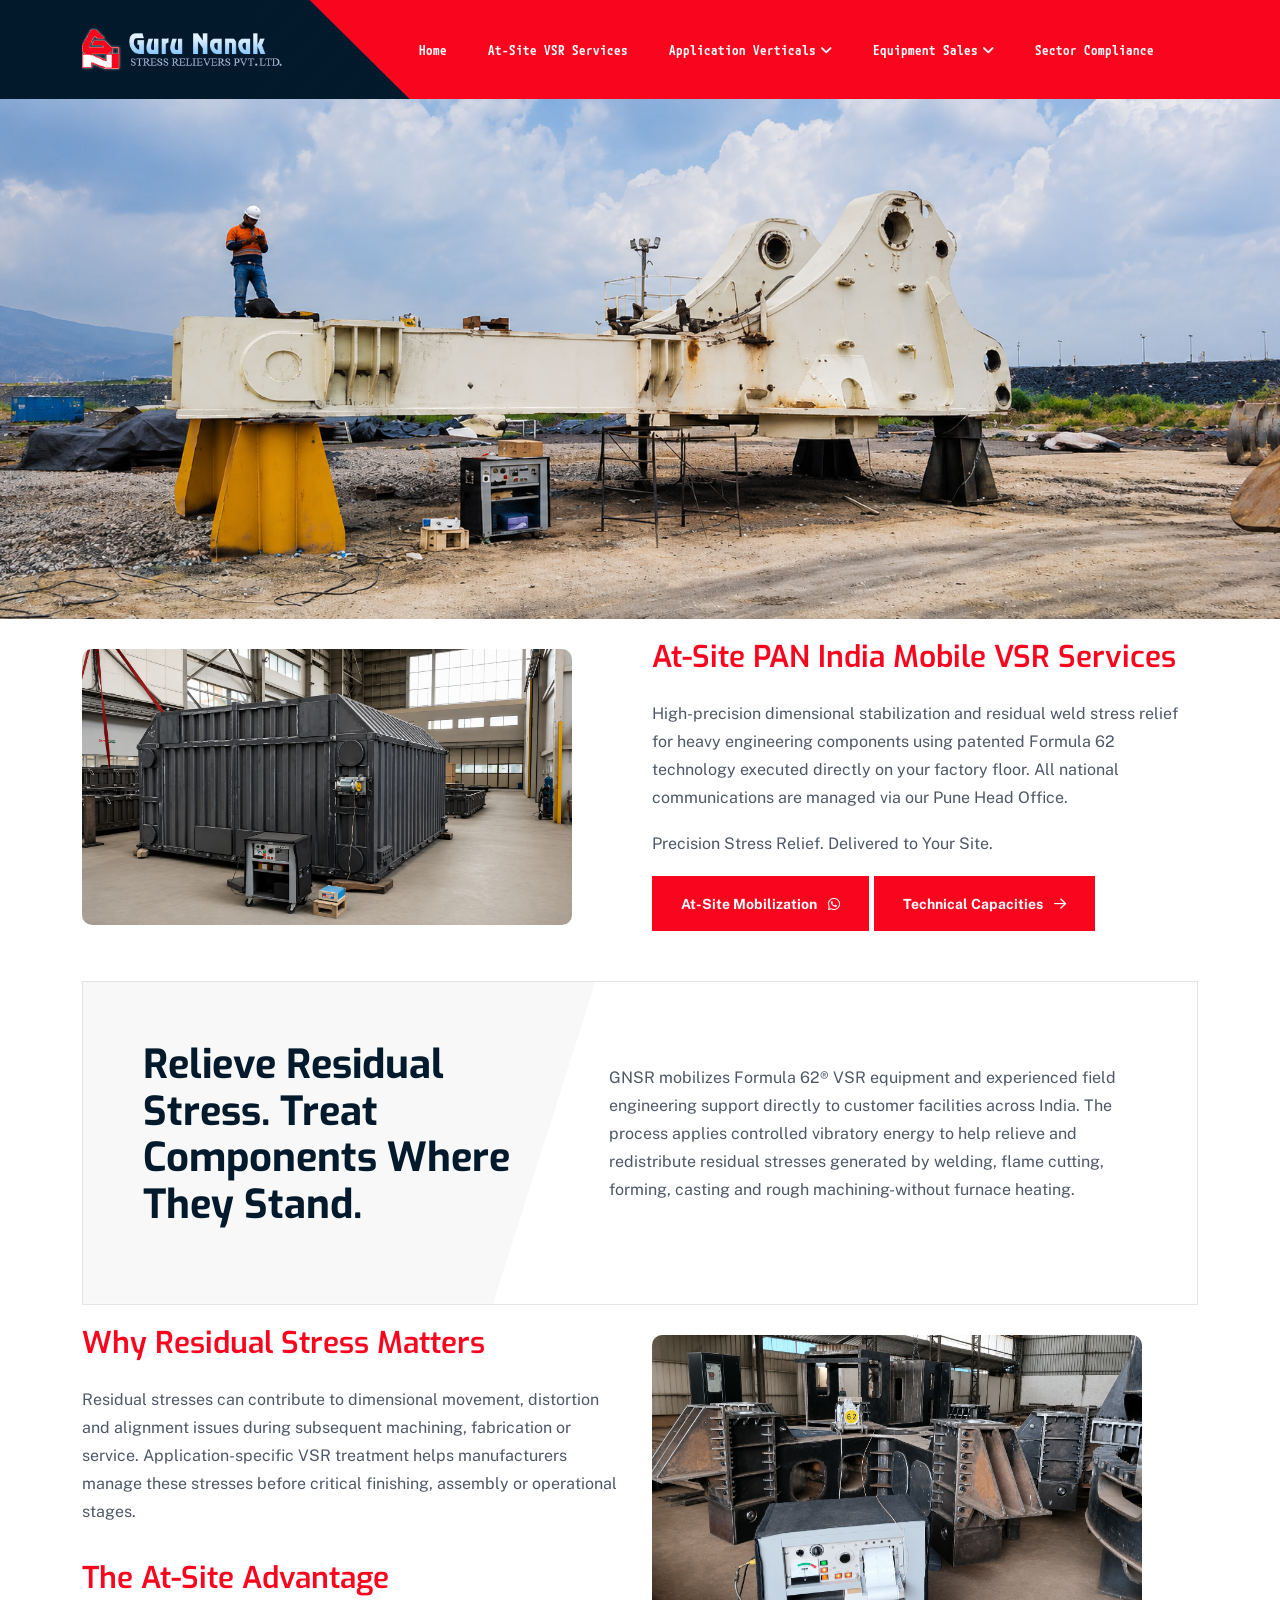
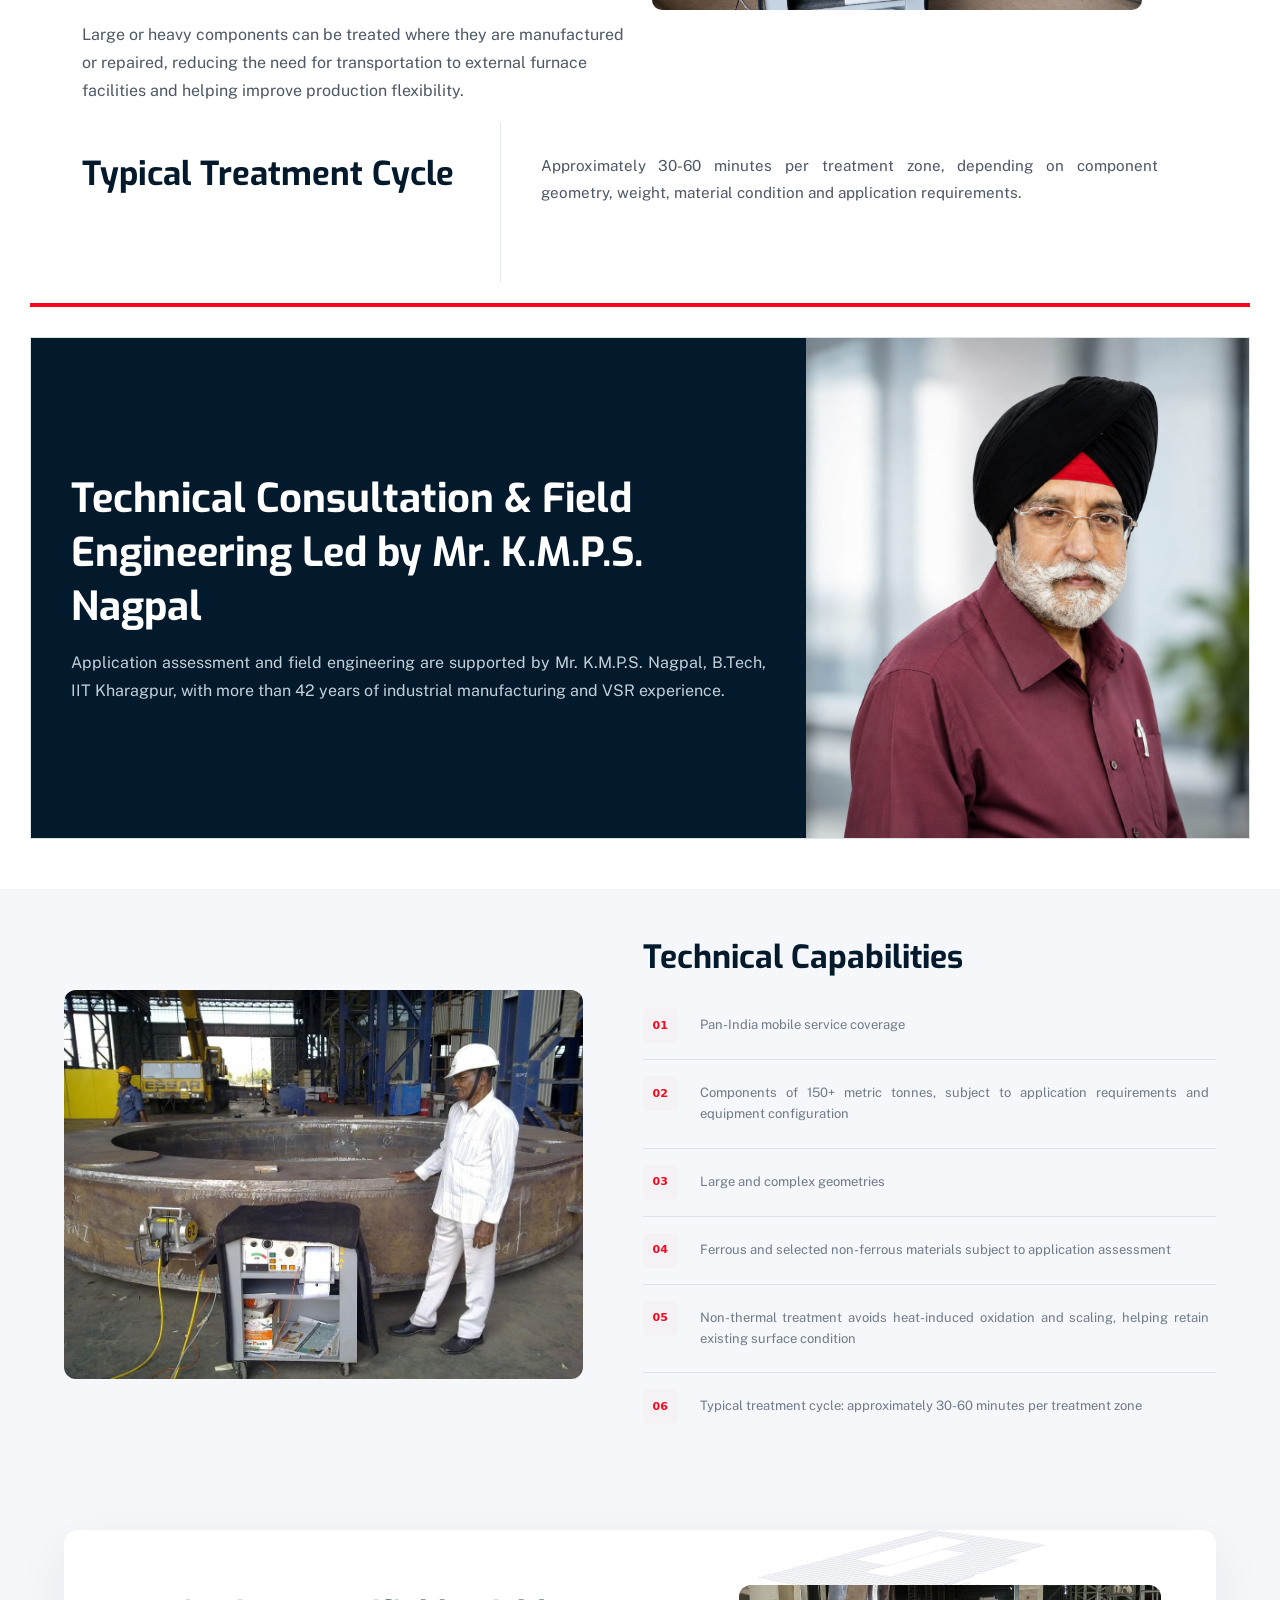
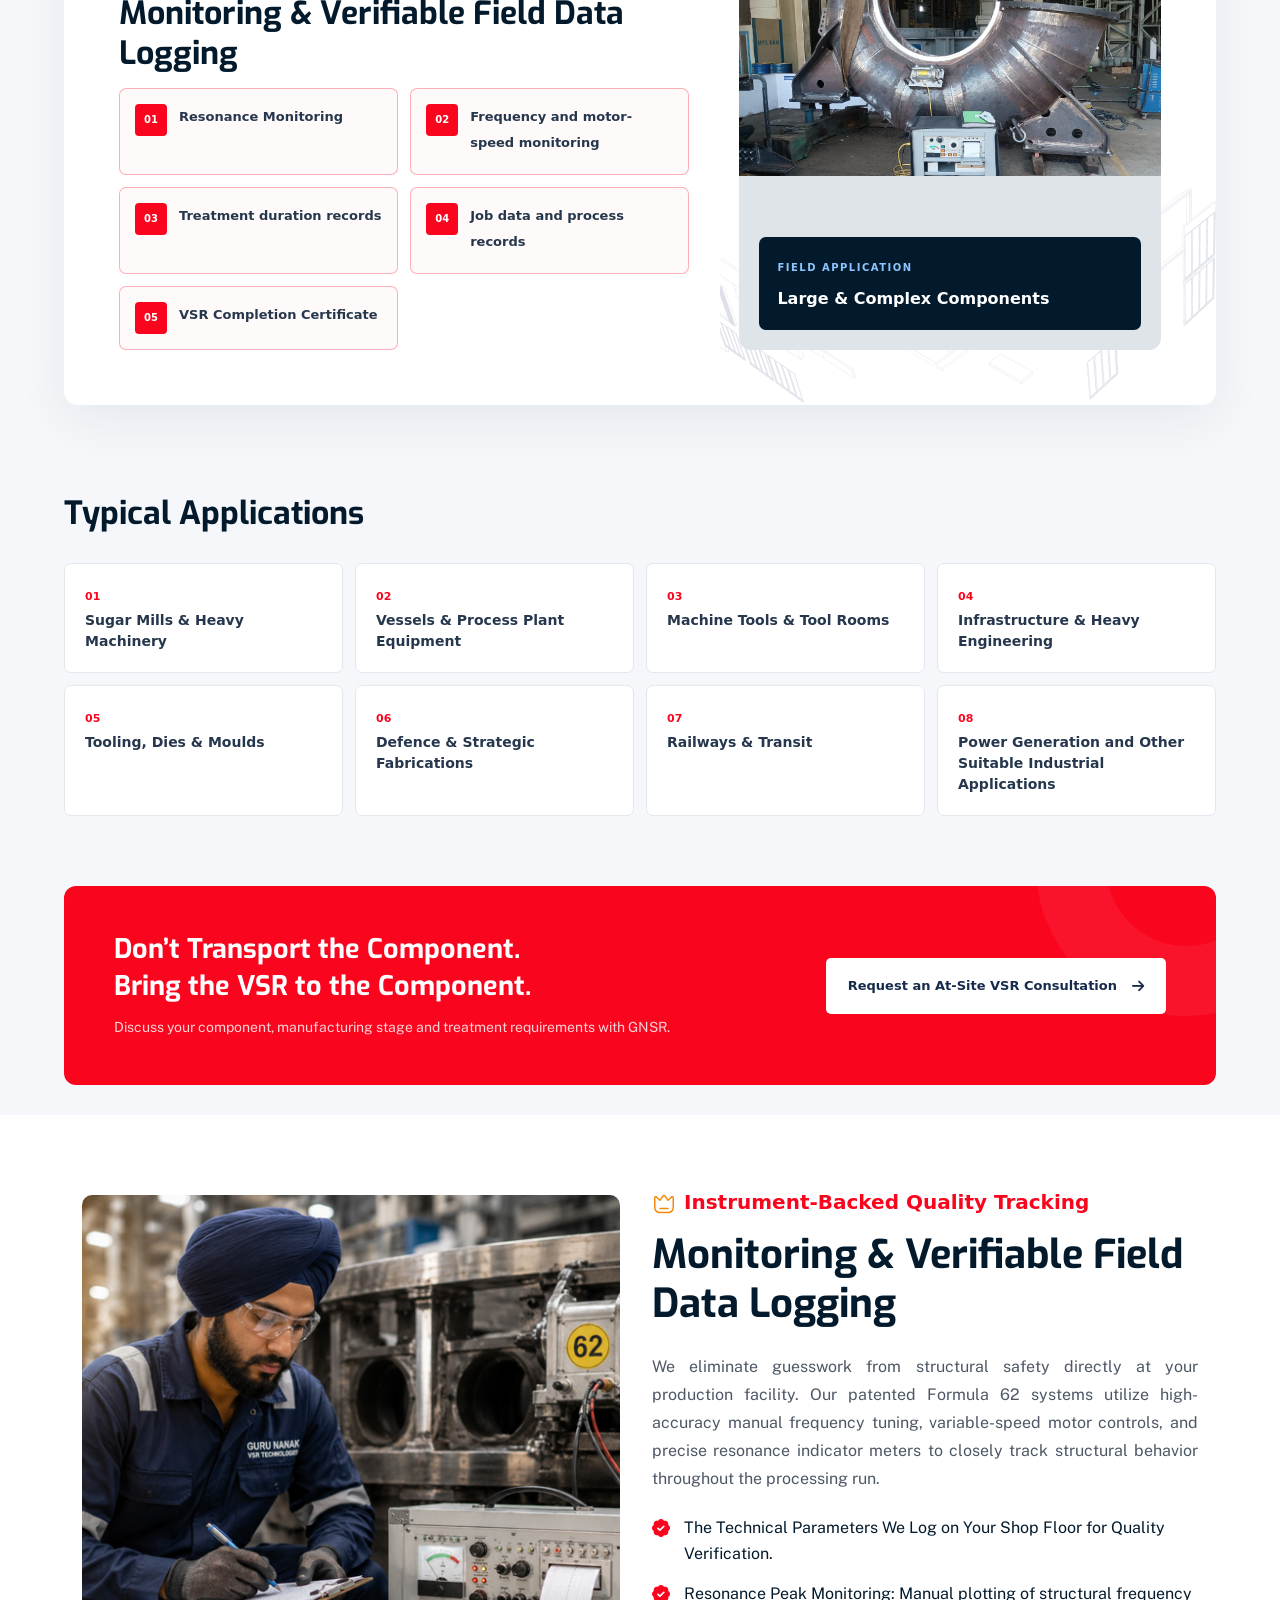
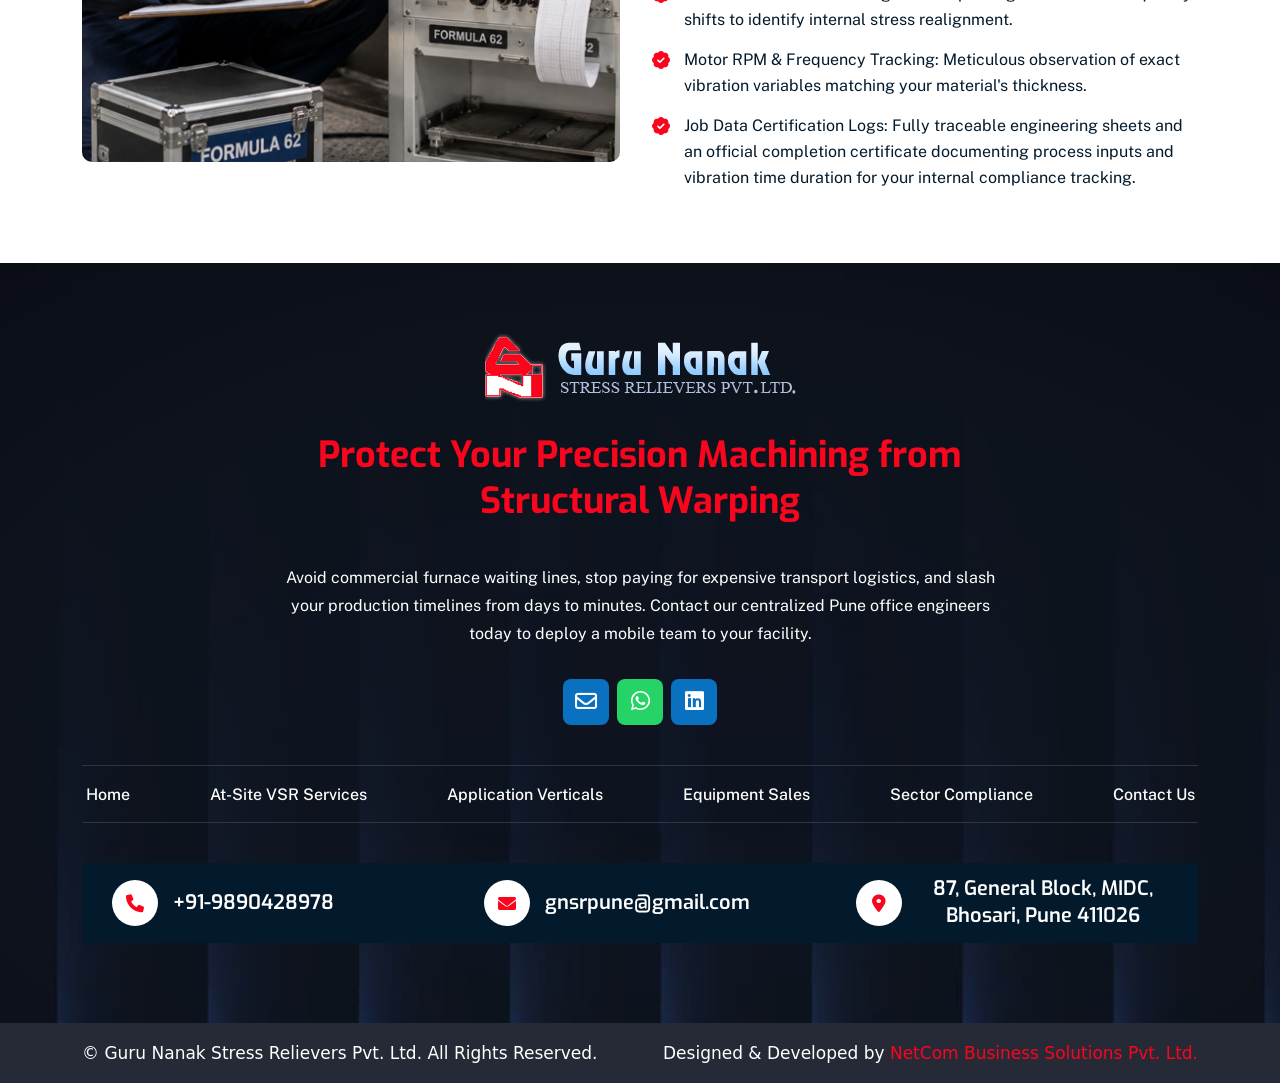
==== at-site-vsr-services.html @ 8b1babe2 "first commit" ====
<!doctype html>
<html class="no-js" lang="zxx">
  <head>
    <meta charset="utf-8" />
    <meta http-equiv="x-ua-compatible" content="ie=edge" />
    <title>
      At-Site PAN India Mobile Vibratory Stress Relieving (VSR) Services
    </title>
    <meta name="author" content="themeholy" />
    <meta
      name="description"
      content="India's leading 100% mobile VSR service provider. Coordinated via our Pune Main Office with regional hubs in Ghaziabad, Rourkela, and Bangalore. Field processing up to 150+ Tons.
"
    />
    <meta
      name="keywords"
      content="at-site vsr services india, mobile vibratory stress relieving fleet, pan india on-site metal stress relief, field deployed mechanical stress relaxation, doorstep heavy fabrication stabilization, eliminate post weld heat treatment logistics, on-floor residual stress reduction india, 150 ton capacity vibratory stress relieving, mobile formula 62 service van, field deployed metal stress relieving, spot stress relief heavy equipment, on-site structural stabilization, portable stress relief machine setup, door-step industrial vsr services, cross country mobile vsr contractors, on-site gear blank stress relief, field welding stress management, stress relieving oversized structures on-site, vsr services chakan pune, vibratory stress relief ghaziabad ncr, mobile stress relaxation rourkela steel plant, at site weld stabilization bangalore, portable formula 62 services karnataka, field deployed stress relief odisha, at site
non thermal stress relief maharashtra, heavy engineering vsr services ncr delhi, industrial structural stabilization peenya, doorstep stress relief haryana, on floor heavy fabrication stress relief, localized stress relieving on site, stress corrosion cracking field mitigation, main office pune communications vsr, rourkela steel belt mobile vsr, bangalore industrial zone stress relief, ghaziabad heavy manufacturing vsr"
    />
    <meta name="robots" content="INDEX,FOLLOW" />
    <meta
      name="viewport"
      content="width=device-width,initial-scale=1,shrink-to-fit=no"
    />
    <link
      rel="apple-touch-icon"
      sizes="57x57"
      href="assets/img/favicons/favicon.png"
    />
    <link
      rel="apple-touch-icon"
      sizes="60x60"
      href="assets/img/favicons/favicon.png"
    />
    <link
      rel="apple-touch-icon"
      sizes="72x72"
      href="assets/img/favicons/favicon.png"
    />
    <link
      rel="apple-touch-icon"
      sizes="76x76"
      href="assets/img/favicons/favicon.png"
    />
    <link
      rel="apple-touch-icon"
      sizes="114x114"
      href="assets/img/favicons/favicon.png"
    />
    <link
      rel="apple-touch-icon"
      sizes="120x120"
      href="assets/img/favicons/favicon.png"
    />
    <link
      rel="apple-touch-icon"
      sizes="144x144"
      href="assets/img/favicons/favicon.png"
    />
    <link
      rel="apple-touch-icon"
      sizes="152x152"
      href="assets/img/favicons/favicon.png"
    />
    <link
      rel="apple-touch-icon"
      sizes="180x180"
      href="assets/img/favicons/favicon.png"
    />
    <link
      rel="icon"
      type="image/png"
      sizes="192x192"
      href="assets/img/favicons/favicon.png"
    />
    <link
      rel="icon"
      type="image/png"
      sizes="32x32"
      href="assets/img/favicons/favicon.png"
    />
    <link
      rel="icon"
      type="image/png"
      sizes="96x96"
      href="assets/img/favicons/favicon.png"
    />
    <link
      rel="icon"
      type="image/png"
      sizes="16x16"
      href="assets/img/favicons/favicon.png"
    />
    <link rel="manifest" href="assets/img/favicons/manifest.json" />
    <meta name="msapplication-TileColor" content="#ffffff" />
    <meta
      name="msapplication-TileImage"
      content="assets/img/favicons/ms-icon-144x144.png"
    />
    <meta name="theme-color" content="#ffffff" />
    <link rel="preconnect" href="https://fonts.googleapis.com/" />
    <link rel="preconnect" href="https://fonts.gstatic.com/" crossorigin />
    <link
      href="https://fonts.googleapis.com/css2?family=Exo:wght@300;400;500;600;700;800;900&amp;family=Public+Sans:wght@100;200;300;400;500;600;700&amp;display=swap"
      rel="stylesheet"
    />
    <link rel="stylesheet" href="assets/css/app.min.css" />
    <link rel="stylesheet" href="assets/css/fontawesome.min.css" />
    <link rel="stylesheet" href="assets/css/style.css" />
  </head>
  <body>
    <div class="th-menu-wrapper">
      <div class="th-menu-area text-center">
        <button class="th-menu-toggle"><i class="fal fa-times"></i></button>
        <div class="mobile-logo">
          <a href="index.html"><img src="assets/img/logo.png" alt="" /></a>
        </div>
        <div class="th-mobile-menu">
          <ul>
            <li>
              <a href="index.html">Home</a>
            </li>
            <li>
              <a href="at-site-vsr-services.html">At-Site VSR Services </a>
            </li>

            <li class="menu-item-has-children">
              <a href="#"> Application Verticals</a>
              <ul class="sub-menu">
                <li>
                  <a href="vessels-and-process-plant.html"
                    >VSR for Vessels & Process Plant</a
                  >
                </li>
                <li>
                  <a href="sugar-and-heavy-machinery.html"
                    >VSR for Sugar & Heavy Machinery</a
                  >
                </li>
                <li>
                  <a href="machine-tools-and-tool-rooms.html"
                    >VSR for Machine Tools & Tool Rooms</a
                  >
                </li>
                <li>
                  <a href="defence-and-railway.html"
                    >VSR for Defence & Railway</a
                  >
                </li>
              </ul>
            </li>
            <li class="menu-item-has-children">
              <a href="#"> Equipment Sales</a>
              <ul class="sub-menu">
                <li><a href="equipment-catalog.html">Equipment Catalog</a></li>
                <li>
                  <a href="vsr-vs-thermal.html"
                    >VSR vs. Thermal Comparison Matrix</a
                  >
                </li>
              </ul>
            </li>
            <li>
              <a href="sector-compliance.html">Sector Compliance</a>
            </li>

            <li>
              <a href="contact.html"> Contact Us</a>
            </li>
          </ul>
        </div>
      </div>
    </div>
    <header class="th-header header-layout10">
      <div class="sticky-wrapper">
        <div class="sticky-active">
          <div class="menu-area">
            <div class="container">
              <div class="row align-items-center justify-content-between">
                <div class="col-auto">
                  <div class="header-logo">
                    <a href="index.html"
                      ><img src="assets/img/logo.png" alt="Konta"
                    /></a>
                  </div>
                </div>
                <div class="col-auto">
                  <div class="row align-items-center justify-content-between">
                    <div class="col-auto">
                      <nav class="main-menu d-none d-lg-inline-block">
                        <ul>
                          <li>
                            <a href="index.html">Home</a>
                          </li>
                          <li>
                            <a href="at-site-vsr-services.html"
                              >At-Site VSR Services
                            </a>
                          </li>

                          <li class="menu-item-has-children">
                            <a href="#"> Application Verticals</a>
                            <ul class="sub-menu">
                              <li>
                                <a href="vessels-and-process-plant.html"
                                  >VSR for Vessels & Process Plant</a
                                >
                              </li>
                              <li>
                                <a href="sugar-and-heavy-machinery.html"
                                  >VSR for Sugar & Heavy Machinery</a
                                >
                              </li>
                              <li>
                                <a href="machine-tools-and-tool-rooms.html"
                                  >VSR for Machine Tools & Tool Rooms</a
                                >
                              </li>
                              <li>
                                <a href="defence-and-railway.html"
                                  >VSR for Defence & Railway</a
                                >
                              </li>
                            </ul>
                          </li>
                          <li class="menu-item-has-children">
                            <a href="#"> Equipment Sales</a>
                            <ul class="sub-menu">
                              <li>
                                <a href="equipment-catalog.html"
                                  >Equipment Catalog</a
                                >
                              </li>
                              <li>
                                <a href="vsr-vs-thermal.html"
                                  >VSR vs. Thermal Comparison Matrix</a
                                >
                              </li>
                            </ul>
                          </li>
                          <li>
                            <a href="sector-compliance.html"
                              >Sector Compliance</a
                            >
                          </li>

                          <!-- <li>
                            <a href="#"> Contact Us</a>
                          </li> -->
                        </ul>
                      </nav>
                      <button
                        type="button"
                        class="th-menu-toggle d-inline-block d-lg-none"
                      >
                        <i class="far fa-bars"></i>
                      </button>
                    </div>
                    <div class="col-auto d-none d-xl-block">
                      <div class="header-button">
                        <a
                          href="contact.html"
                          class="th-btn style6 d-none d-xxl-inline-block"
                        >
                          Contact<i class="fas fa-arrow-right ms-2"></i
                        ></a>
                      </div>
                    </div>
                  </div>
                </div>
              </div>
            </div>
            <div
              class="logo-shape"
              data-bg-src="assets/img/update1/bg/pattern_bg_1.png"
            ></div>
          </div>
        </div>
      </div>
    </header>
    <div class="breadcumb-wrapper breadcumb-wrapper_at-site">
      <!-- <div class="container">
        <div class="breadcumb-content">
          <h1 class="breadcumb-title">About Us</h1>
          <ul class="breadcumb-menu">
            <li><a href="index.html">Home</a></li>
            <li>About Us</li>
          </ul>
          <div class="btn-group" data-ani="slideinup" data-ani-delay="0.6s">
            <a href="" class="th-btn style3"
              >Our Services<i class="fas fa-long-arrow-right ms-2"></i
            ></a>
          </div>
        </div>
      </div> -->
    </div>

    <div class="space-bottom site_vsr" id="about-sec">
      <div class="container">
        <div class="row">
          <div class="col-xl-6">
            <div class="img-box14 me-xl-5 pe-xl-2">
              <div class="img1">
                <img src="assets/img/gurunanak-images/5.png" alt="About" />
              </div>
            </div>
          </div>
          <div class="col-xl-6">
            <div class="title-area mb-25">
              <h1 class="sec-title mb-20 sub-title8">
                At-Site PAN India Mobile VSR Services
              </h1>
            </div>
            <h2 class="sec-text mb-30">
              High-precision dimensional stabilization and residual weld stress
              relief for heavy engineering components using patented Formula 62
              technology executed directly on your factory floor. All national
              communications are managed via our Pune Head Office.
            </h2>

            <h2 class="sec-text mb-30">
              Precision Stress Relief. Delivered to Your Site.
            </h2>

            <div>
              <a
                href="https://wa.me/+919890428978?text=I'm%20interested%20in"
                class="th-btn th-style th-icon th-btn_site"
                >At-Site Mobilization <i class="fab fa-whatsapp ms-2"></i
              ></a>
              <a href="" class="th-btn th-style th-icon th-btn_site">
                Technical Capacities
                <i class="fa-regular fa-arrow-right ms-2"></i
              ></a>
            </div>
          </div>
        </div>
      </div>
    </div>

    <!-- <div class="why-sec-v2 overflow-hidden text-center">
      <div class="container">
        <div class="row align-items-center">
          <div class="col-xl-12">
            <div class="wcu-wrap2 ms-xxl-5">
              <div class="title-area mb-xl-5">
                <span class="sub-title2"
                  ><img
                    class="me-1"
                    src="assets/img/icon/subtitle-img2-1.svg"
                    alt="img"
                  />Core Service Overview & Logistics Elimination</span
                >
                <h2 class="sec-title">
                  Eliminating Material Distortion & Transport Logistics Entirely
                </h2>
                <p class="sec-text text-center" style="margin-top: 30px">
                  Our specialized At-Site PAN India Mobile Vibratory Stress
                  Relieving (VSR) service resolves these structural
                  vulnerabilities and operational bottlenecks completely.
                  Managed out of our central office in Pune, we transport our
                  specialized patented Formula 62 systems straight to your
                  facility via our regional hubs in Ghaziabad, Rourkela, and
                  Bangalore. We introduce targeted mechanical energy right where
                  your assets stand. This induces micro-plastic deformation at
                  the crystalline boundaries permanently neutralizing internal
                  stresses in under an hour to guarantee absolute geometric
                  stability while completely eliminating transportation freight
                  costs and shortening project timelines.
                </p>
              </div>
              <div class="row g-4">
                <div class="col-sm-6">
                  <div class="wcu-box style2 shadow">
                    <div class="wcu-box_details">
                      <p class="wcu-box_text">
                        Heavy-duty manufacturing processes like multi-pass
                        welding, flame cutting, and rough machining lock severe
                        residual tensile stresses deep into the atomic lattice
                        of metals. Left untreated, these internal forces release
                        progressively over time, causing finished components to
                        warp out of alignment during final grinding or fracture
                        prematurely under real-world operational loads.
                      </p>
                    </div>
                  </div>
                </div>
                <div class="col-sm-6">
                  <div class="wcu-box style2 shadow">
                    <div class="wcu-box_details">
                      <p class="wcu-box_text">
                        Transporting oversized or heavy engineering structures
                        to a static heat-treatment furnace is a logistical
                        nightmare. It requires expensive low-bed trailers,
                        special road permits, police escorts, and introduces a
                        high risk of handling damage or structural twisting
                        during transit.
                      </p>
                    </div>
                  </div>
                </div>
              </div>
            </div>
          </div>
        </div>
      </div>
    </div> -->




<section class="z-index-common site_vsr">
      <div class="container th-container2">
        <div class="counter-area-4">
          <div class="row align-items-center justify-content-between">
            <div class="col-xl-5">
              <div class="title-area mb-xl-0 text-center text-xl-start mb-50">
                <!-- <span class="sub-title4">Our Company Achievements</span> -->
                <h1>Relieve Residual Stress. Treat Components Where They Stand.</h1>
              </div>
            </div>
            <div class="col-xl-7">
              <div class="counter-wrap4">
                <h2 class="sec-title fw-semibold">
                  GNSR mobilizes Formula 62® VSR equipment and experienced field engineering support directly to customer facilities
across India. The process applies controlled vibratory energy to help relieve and redistribute residual stresses generated
by welding, flame cutting, forming, casting and rough machining-without furnace heating.
                </h2>
              
              </div>
            </div>
          </div>
        </div>
      </div>
    </section>





    <div class="space-bottom site_vsr" id="about-sec">
      <div class="container">
        <div class="row">
          
          <div class="col-xl-6">
            <div class="title-area mb-25">
              <h1 class="sec-title mb-20 sub-title8">
                Why Residual Stress Matters
              </h1>
            </div>
            <h2 class="sec-text mb-30">
              Residual stresses can contribute to dimensional movement, distortion and alignment issues during subsequent
machining, fabrication or service. Application-specific VSR treatment helps manufacturers manage these stresses before
critical finishing, assembly or operational stages.
            </h2>
<br>
            <div class="title-area mb-25">
              <h1 class="sec-title mb-20 sub-title8">
                The At-Site Advantage
              </h1>
            </div>
            <h2 class="sec-text mb-30">
              Large or heavy components can be treated where they are manufactured or repaired, reducing the need for
transportation to external furnace facilities and helping improve production flexibility.
            </h2>
          </div>

          <div class="col-xl-6">
            <div class="img-box14 me-xl-5 pe-xl-2">
              <div class="img1">
                <img src="assets/img/GNSR_FINAL_DESIGNER_IMAGE_PACKAGE/04_AT_SITE_VSR/Process equipment- complex fabrication.jpg" alt="About" />
              </div>
            </div>
          </div>
        </div>
      </div>
    </div>


<div class="container">
      <!-- Two Column Layout -->
      <div class="two-column-layout">
        <!-- Left Column: Technical Oversight -->
        <div class="column column-left">
          <div class="title-area">
            <!-- <span class="sub-title7"><span class="box"></span>Engineering Codes &amp; Compliance
              Standards</span> -->
            <h2 class="sec-title">
              Typical Treatment Cycle
            </h2>
          </div>
        </div>

        <!-- Right Column: Service Grid & Operations -->
        <div class="column column-right">
          <div class="text-block">
            <p class="mt-n2 mb-30">
              Approximately 30-60 minutes per treatment zone, depending on component geometry, weight, material condition and application requirements.
            </p>
          </div>
        </div>
      </div>
    </div>



<section class="vessel-vsr-section">
  <div class="vessel-vsr-container">

    <!-- Main Content -->
    <div class="vessel-vsr-content">

      <!-- Engineering -->
      <div class="engineering-profile">

    <div class="engineering-profile__content">
        <h3>
            Technical Consultation &amp; Field Engineering Led by
            Mr. K.M.P.S. Nagpal
        </h3>

        <p>
            Application assessment and field engineering are supported by
            Mr. K.M.P.S. Nagpal, B.Tech, IIT Kharagpur, with more than
            42 years of industrial manufacturing and VSR experience.
        </p>
    </div>

    <div class="engineering-profile__image">
        <img src="assets/img/Mr-Nagpal.jpeg"
             alt="Mr. K.M.P.S. Nagpal - Technical Consultation and Field Engineering">
    </div>

</div>

  </div>
</section>


<!-- VSR Technical Capabilities Section -->
<section class="gnsr-vsr-details">
  <div class="gnsr-vsr-wrapper">

    <!-- Section Header -->
    <!-- <div class="gnsr-vsr-header">
      <span class="gnsr-vsr-tag">AT-SITE VSR CAPABILITIES</span>
      <h2>Non-Thermal Stress Relief for Critical Components</h2>
      <p>
        GNSR brings Formula 62® At-Site VSR directly to fabrication and
        manufacturing facilities, supporting large and complex components
        without furnace treatment.
      </p>
    </div> -->


    <!-- Image + Content -->
    <div class="gnsr-vsr-intro">

      <!-- Image 01 -->
      <div class="gnsr-vsr-image gnsr-vsr-image-main">
        <img
          src="assets/img/GNSR_FINAL_DESIGNER_IMAGE_PACKAGE/04_AT_SITE_VSR/Process equipment_ heavy fabrication or Heavy Large Fabricated Rotary Ring.jpg"
          alt="At-Site Vibratory Stress Relief"
        />
      </div>

      <!-- Intro Content -->
      <div class="gnsr-vsr-intro-content">
        <!-- <span class="gnsr-vsr-small-title">TECHNICAL CAPABILITIES</span> -->

        <h3>
          Technical Capabilities
        </h3>

        <ul class="gnsr-vsr-feature-list">

          <li>
            <span class="gnsr-vsr-check">01</span>
            <div>
              <!-- <strong>Pan-India Mobile Service</strong> -->
              <p>Pan-India mobile service coverage</p>
            </div>
          </li>

          <li>
            <span class="gnsr-vsr-check">02</span>
            <div>
              <!-- <strong>Large Components</strong> -->
              <p>
                Components of 150+ metric tonnes, subject to application requirements and equipment configuration
              </p>
            </div>
          </li>

          <li>
            <span class="gnsr-vsr-check">03</span>
            <div>
              <!-- <strong>Complex Geometries</strong> -->
              <p>
                Large and complex geometries
              </p>
            </div>
          </li>

          <li>
            <span class="gnsr-vsr-check">04</span>
            <div>
              <!-- <strong>Material Compatibility</strong> -->
              <p>
                Ferrous and selected non-ferrous materials subject to application assessment
              </p>
            </div>
          </li>

          <li>
            <span class="gnsr-vsr-check">05</span>
            <div>
              <!-- <strong>Non-Thermal Treatment</strong> -->
              <p>
                Non-thermal treatment avoids heat-induced oxidation and scaling, helping retain existing surface condition
              </p>
            </div>
          </li>

          <li>
            <span class="gnsr-vsr-check">06</span>
            <div>
              <!-- <strong>Typical Treatment Cycle</strong> -->
              <p>
                Typical treatment cycle: approximately 30-60 minutes per treatment zone
              </p>
            </div>
          </li>

        </ul>
      </div>

    </div>


    <!-- Monitoring Section -->
    <div class="gnsr-monitor-section">
      <div class="shape-mockup movingX" style="top: 0%; right: 0px;">
        <img src="assets/img/update1/shape/building_2.png" alt="shapes">
      </div>

      <div class="gnsr-monitor-content">
        <!-- <span class="gnsr-vsr-small-title">PROCESS VERIFICATION</span> -->

        <h3>Monitoring & Verifiable Field Data Logging</h3>

        <div class="gnsr-monitor-grid">

          <div class="gnsr-monitor-item">
            <span class="gnsr-monitor-icon">01</span>
            <div>
              <strong>Resonance Monitoring</strong>
              <!-- <p>Resonance monitoring</p> -->
            </div>
          </div>

          <div class="gnsr-monitor-item">
            <span class="gnsr-monitor-icon">02</span>
            <div>
              <strong>Frequency and motor-speed monitoring</strong>
              <!-- <p>Frequency and motor-speed monitoring</p> -->
            </div>
          </div>

          <div class="gnsr-monitor-item">
            <span class="gnsr-monitor-icon">03</span>
            <div>
              <strong>Treatment duration records</strong>
              <!-- <p>Treatment duration records</p> -->
            </div>
          </div>

          <div class="gnsr-monitor-item">
            <span class="gnsr-monitor-icon">04</span>
            <div>
              <strong>Job data and process records</strong>
              <!-- <p>Job data and process records</p> -->
            </div>
          </div>

          <div class="gnsr-monitor-item">
            <span class="gnsr-monitor-icon">05</span>
            <div>
              <strong>VSR Completion Certificate</strong>
              <!-- <p>VSR Completion Certificate</p> -->
            </div>
          </div>

        </div>
      </div>


      <!-- Image 02 -->
      <div class="gnsr-vsr-image gnsr-vsr-image-secondary">
        <img
          src="assets/img/GNSR_FINAL_DESIGNER_IMAGE_PACKAGE/04_AT_SITE_VSR/Hydro Power.jpg"
          alt="Large Component VSR Treatment"
        />

        <div class="gnsr-vsr-image-overlay">
          <span>FIELD APPLICATION</span>
          <strong>Large &amp; Complex Components</strong>
        </div>
      </div>

    </div>


    <!-- Applications -->
    <div class="gnsr-application-section">

      <div class="gnsr-application-heading">
        <div>
          <!-- <span class="gnsr-vsr-small-title">INDUSTRIES &amp; APPLICATIONS</span> -->
          <h3>Typical Applications</h3>
        </div>
      </div>


      <div class="gnsr-application-grid">

        <div class="gnsr-application-item">
          <span>01</span>
          <strong>Sugar Mills &amp; Heavy Machinery</strong>
        </div>

        <div class="gnsr-application-item">
          <span>02</span>
          <strong>Vessels &amp; Process Plant Equipment</strong>
        </div>

        <div class="gnsr-application-item">
          <span>03</span>
          <strong>Machine Tools &amp; Tool Rooms</strong>
        </div>

        <div class="gnsr-application-item">
          <span>04</span>
          <strong>Infrastructure &amp; Heavy Engineering</strong>
        </div>

        <div class="gnsr-application-item">
          <span>05</span>
          <strong>Tooling, Dies &amp; Moulds</strong>
        </div>

        <div class="gnsr-application-item">
          <span>06</span>
          <strong>Defence &amp; Strategic Fabrications</strong>
        </div>

        <div class="gnsr-application-item">
          <span>07</span>
          <strong>Railways &amp; Transit</strong>
        </div>

        <div class="gnsr-application-item">
          <span>08</span>
          <strong>Power Generation and Other Suitable Industrial Applications</strong>
        </div>

      </div>

    </div>


    <!-- CTA -->
    <div class="gnsr-vsr-cta">

      <div class="gnsr-cta-text">
        <!-- <span>AT-SITE VSR SERVICE</span> -->

        <h3>
          Don’t Transport the Component.<br>
          Bring the VSR to the Component.
        </h3>

        <p>
          Discuss your component, manufacturing stage and treatment
          requirements with GNSR.
        </p>
      </div>

      <div class="gnsr-cta-action">
        <a href="#" class="gnsr-cta-button">
          Request an At-Site VSR Consultation
          <i class="fas fa-arrow-right"></i>
        </a>
      </div>

    </div>

  </div>
</section>










    <!-- <div class="space spotlight">
      <div class="container">
        <div class="row">
          <div class="col-xl-5">
            <div class="title-area mb-30">
              <span class="sub-title6"
                >Engineering Technical Consultation & Leadership
                <span class="shape right"><span class="dots"></span></span
              ></span>
              <h2 class="sec-title">
                Technical Consultation & Field Engineering Led by Mr. K.M.P.S.
                Nagpal (IIT Kharagpur)
              </h2>
            </div>
            <p class="mt-n2 mb-30">
              Our mobile VSR workflows, customer technical diagnostics, and
              customized field procedures are directed under the direct
              strategic guidance of our Managing Director, Mr. K.M.P.S. Nagpal,
              an esteemed B. Tech graduate from IIT Kharagpur. Bringing more
              than 42 years of foundational experience in industrial
              manufacturing and metallurgical compliance, Mr. Nagpal ensures
              that every specialized engineering challenge receives a
              calculated, code-compliant solution.
            </p>
            <p class="mt-n2 mb-30">
              Under his direct technical oversight, our mobile operators
              accurately position rubber isolation mounts, apply correct clamp
              torque variables, and map local structural resonance peaks
              matching the specific weight, geometry, and grade of your metal
              fabrication. This expert-driven approach guarantees absolute
              component reliability for India’s high-stakes sectors. All
              administrative and technical vetting channels map straight through
              our centralized Pune communication desk.
            </p>
            <div class="btn-group style2">
              
              <a href="" class="call-btn"
                ><div class="play-btn"><i class="fab fa-linkedin"></i></div>
                LinkedIn</a
              >
            </div>
          </div>
          <div class="col-xl-7 ps-xxl-5">
            <div class="video-box1">
              <div class="img1">
                <img src="assets/img/Mr-Nagpal.jpeg" alt="video" />
              </div>
              <div class="text-end">
                <div class="bg-shape bg-theme">
                  <img
                    src="assets/img/update1/bg/bg_pattern_8.png"
                    alt="shape"
                  />
                </div>
              </div>
            </div>
          </div>
        </div>
      </div>
      <div
        class="shape-mockup d-none d-xl-block"
        data-bottom="0%"
        data-right="0"
      >
        <img src="assets/img/update1/shape/building_1.png" alt="shape" />
      </div>
    </div> -->

    <!-- <section
      class="position-relative bg-contain-repeat"
      data-bg-src="assets/img/update1/bg/mockup_bg_1.jpg"
      data-overlay="title"
      data-opacity="8"
    >
      <div class="img-right th-video2">
        <img
          src="assets/img/gurunanak-images/technical-capabilities.png"
          alt="mockup"
        />
      </div>
      <div class="container z-index-common">
        <div class="row">
          <div class="col-xl-6 space">
            <div class="title-area mb-30">
              <span class="sub-title7"
                ><span class="box"></span> Technical Capabilities & Field Asset
                Matrix</span
              >
              <h2 class="sec-title text-white">
                Mobilization Capacities & Processing Specifications
              </h2>
            </div>
            <p class="mt-n2 mb-30 text-white">
              Coordinated via our main office in Pune, our field-deployed mobile
              equipment fleet is engineered to bypass the structural, shape, and
              size restrictions of traditional thermal heat-treatment ovens.
            </p>
            <div class="checklist">
              <ul>
                <li>
                  <b> Operational Parameter : </b> At Your Site PAN India Mobile
                  Fleet Capability Specification
                </li>

                <li>
                  <b> Weight Handling Limits : </b> Engineered to safely
                  accommodate component loads from small tool dies up to 150+
                  Metric Tons single charges
                </li>

                <li>
                  <b> Dimensional Boundaries : </b> Absolutely zero structural
                  restrictions in shape, size, volume, or weight capacities.
                </li>

                <li>
                  <b> Material Specialization : </b> Certified processing for
                  Mild Steel, Carbon Steel, Low-Alloy Grades, Aluminum,
                  Stainless Steel (Austenitic/Duplex), and Cast Iron.
                </li>

                <li>
                  <b> Surface Finish Retention : </b>100% Pristine. Zero surface
                  oxidation, zero scaling, and zero metallurgical softening of
                  specialized hard zones.
                </li>

                <li>
                  <b> Processing Turnaround :</b> Complete mechanical relaxation
                  achieved in 30 to 60 minutes per treatment zone instead of
                  days of furnace queue waiting times.
                </li>
              </ul>
            </div>
          </div>
        </div>
      </div>
    </section> -->

    <div class="instrument_backed" id="about-sec">
      <div class="container">
        <div class="row">
          <div class="col-xl-6 order-2 order-md-1">
            <div class="img-box14 pe-xl-2">
              <div class="img1">
                <img src="assets/img/gurunanak-images/impact.jpg" alt="About" />
              </div>
            </div>
          </div>
          <div class="col-xl-6 order-1 order-md-2">
            <div class="title-area mb-25">
              <span class="sub-title8"
                ><img
                  src="assets/img/update2/theme-img/title_left.svg"
                  alt="shape"
                />Instrument-Backed Quality Tracking</span
              >
              <h2 class="sec-title mb-20">
                Monitoring & Verifiable Field Data Logging
              </h2>
            </div>
            <p class="sec-text mb-30">
              We eliminate guesswork from structural safety directly at your
              production facility. Our patented Formula 62 systems utilize
              high-accuracy manual frequency tuning, variable-speed motor
              controls, and precise resonance indicator meters to closely track
              structural behavior throughout the processing run.
            </p>
            <div class="checklist style5">
              <ul>
                <li>
                  The Technical Parameters We Log on Your Shop Floor for Quality
                  Verification.
                </li>
                <li>
                  Resonance Peak Monitoring: Manual plotting of structural
                  frequency shifts to identify internal stress realignment.
                </li>
                <li>
                  Motor RPM & Frequency Tracking: Meticulous observation of
                  exact vibration variables matching your material's thickness.
                </li>
                <li>
                  Job Data Certification Logs: Fully traceable engineering
                  sheets and an official completion certificate documenting
                  process inputs and vibration time duration for your internal
                  compliance tracking.
                </li>
              </ul>
            </div>
          </div>
        </div>
      </div>
    </div>

    <!-- <section class="z-index-common process" data-pos-for=".testi-area-2">
      <div class="container">
        <div class="title-area text-center">
          <span class="sub-title6 justify-content-center"
            ><span class="shape left"><span class="dots"></span></span>
            Standard Components We Process
            <span class="shape right"><span class="dots"></span></span
          ></span>
          <h2 class="sec-title">
            High-Stakes Fabrications and Preventive Maintenance Regularly
            Treated On-Site
          </h2>
        </div>

        <div class="counter-area-2">
          <div class="row align-items-center flex-row-reverse">
            <div class="col-xl-12">
              <div class="row gy-4">
                <div class="col-md-4">
                  <div class="counter-grid style2 shadow">
                    <div class="details">
                      <h6>Sugar Mill Infrastructure</h6>

                      <p class="counter-grid_text">
                        Heavy crushing rollers, shafts, pinions, and master
                        gears.
                      </p>
                    </div>
                  </div>
                </div>
                <div class="col-md-4">
                  <div class="counter-grid style2 shadow">
                    <div class="details">
                      <h6>Process Plant Equipment</h6>

                      <p class="counter-grid_text">
                        Large chemical vessel shells, column sections, and
                        dished ends.
                      </p>
                    </div>
                  </div>
                </div>
                <div class="col-md-4">
                  <div class="counter-grid style2 shadow">
                    <div class="details">
                      <h6>Machine Tool Frameworks</h6>

                      <p class="counter-grid_text">
                        Long CNC machine beds, slide columns, surface grinder
                        plates, and indexing tables.
                      </p>
                    </div>
                  </div>
                </div>
                <div class="col-md-4">
                  <div class="counter-grid style2 shadow">
                    <div class="details">
                      <h6>Infrastructure Components</h6>
                      <p class="counter-grid_text">
                        Oversized overhead crane girders, crane end-trucks, and
                        heavy boom arms.
                      </p>
                    </div>
                  </div>
                </div>
                <div class="col-md-4">
                  <div class="counter-grid style2 shadow">
                    <div class="details">
                      <h6>Tool Room Blocks</h6>
                      <p class="counter-grid_text">
                        Large plastic injection mould bases, die sets, and
                        heavy-duty stamping frames.
                      </p>
                    </div>
                  </div>
                </div>
                <div class="col-md-4">
                  <div class="counter-grid style2 shadow">
                    <div class="details">
                      <h6>Defence & Strategic Sectors</h6>
                      <p class="counter-grid_text">
                        Armored vehicle hull structures, precision missile
                        launcher bases, specialized military transport frames,
                        and critical radar tower mounts
                      </p>
                    </div>
                  </div>
                </div>
                <div class="col-md-4 d-flex justify-content-center">
                  <div class="counter-grid style2 shadow">
                    <div class="details">
                      <h6>Railway & Heavy Transit Infrastructure</h6>
                      <p class="counter-grid_text">
                        Heavy locomotive bogie frames, fabricated underframes,
                        customized rail track switching assemblies, and
                        automated maintenance jigs.
                      </p>
                    </div>
                  </div>
                </div>
              </div>
            </div>
          </div>
        </div>
      </div>
    </section> -->

    <!-- <section class="blog-area-4" id="blog-sec">
      <div class="container">
        <div class="mb-35 text-center text-md-start">
          <div class="row align-items-center justify-content-between">
            <div class="col-md-12">
              <div class="title-area mb-md-0">
                <span class="sub-title8 text-center"
                  ><img
                    src="assets/img/update2/theme-img/title_left.svg"
                    alt="shape"
                  />Mini Gallery Showcase</span
                >
                <h2 class="sec-title text-center">
                  Recent At-Site Mobile VSR Projects in Action
                </h2>
              </div>
            </div>
          </div>
        </div>
        <div class="row">
          <div class="col-md-6 col-xl-3">
            <div class="th-blog blog-single style4 th-ani">
              <div class="blog-img">
                <a href=""
                  ><img
                    src="assets/img/gurunanak-images/at-site-vsr-gallery1.jpg"
                    alt="Blog Image"
                /></a>
              </div>
            </div>
          </div>
          <div class="col-md-6 col-xl-3">
            <div class="th-blog blog-single style4 th-ani">
              <div class="blog-img">
                <a href=""
                  ><img
                    src="assets/img/gurunanak-images/at-site-vsr-gallery2.jpg"
                    alt="Blog Image"
                /></a>
              </div>
            </div>
          </div>
        </div>
      </div>
    </section> -->

    <footer
      class="footer-wrapper footer-layout4 background-image"
      id="contact-sec"
      data-bg-src="assets/img/update1/bg/footer_bg_3.jpg"
      style="margin-top: 50px"
    >
      <div class="widget-area text-center">
        <div class="container">
          <div class="row justify-content-center">
            <div class="col-lg-8">
              <div class="widget footer-widget">
                <div class="th-widget-about">
                  <div class="about-logo">
                    <a href="index.html"
                      ><img
                        src="assets/img/logo.png"
                        alt="Gurunanak Stress Relievers"
                    /></a>
                  </div>
                  <h3 class="sec-title text-center" style="color: #fa051e">
                    Protect Your Precision Machining from Structural Warping
                  </h3>

                  <p class="about-text text-center">
                    Avoid commercial furnace waiting lines, stop paying for
                    expensive transport logistics, and slash your production
                    timelines from days to minutes. Contact our centralized Pune
                    office engineers today to deploy a mobile team to your
                    facility.
                  </p>
                  <div class="th-social">
                    <div class="th-social">
                      <a class="mail" href="mailto:gnsrpune@gmail.com"
                        ><i class="far fa-envelope"></i
                      ></a>
                      <a
                        href="https://wa.me/+919226319903?text=I'm%20interested%20in"
                        class="whatsapp"
                        ><i class="fab fa-whatsapp"></i
                      ></a>
                      <a class="mail" href=""
                        ><i class="fab fa-linkedin"></i
                      ></a>
                    </div>
                  </div>
                </div>
              </div>
            </div>
            <div class="col-md-12">
              <div class="widget widget_nav_menu footer-widget">
                <div class="menu-all-pages-container">
                  <ul class="menu">
                    <li><a href="index.html">Home</a></li>
                    <li>
                      <a href="at-site-vsr-services.html"
                        >At-Site VSR Services
                      </a>
                    </li>
                    <li>
                      <a href="vessels-and-process-plant.html"
                        >Application Verticals</a
                      >
                    </li>
                    <li>
                      <a href="equipment-catalog.html">Equipment Sales</a>
                    </li>
                    <li>
                      <a href="sector-compliance.html">Sector Compliance</a>
                    </li>
                    <li><a href="contact.html">Contact Us</a></li>
                  </ul>
                </div>
              </div>
            </div>
          </div>
          <div class="header-layout4">
            <div class="header-top">
              <div class="header-link">
                <i class="fas fa-phone"></i>
                <div>
                  <a class="header-single-link" href="tel:+919890428978"
                    >+91-9890428978</a
                  >
                </div>
              </div>
              <div class="header-link">
                <i class="fas fa-envelope"></i>
                <div>
                  <a class="header-single-link" href="mailto:gnsrpune@gmail.com"
                    >gnsrpune@gmail.com</a
                  >
                </div>
              </div>
              <div class="header-link address">
                <i class="fas fa-location-dot"></i>
                <div>
                  <a
                    class="header-single-link"
                    href="https://maps.app.goo.gl/9RgbcRxQPuoSg38E7"
                    >87, General Block, MIDC, Bhosari, Pune 411026</a
                  >
                </div>
              </div>
            </div>
          </div>
        </div>
      </div>
      <div class="copyright-wrap">
        <div class="container">
          <div class="row justify-content-between align-items-center">
            <div class="col-md-6">
              <div class="copyright-text">
                © Guru Nanak Stress Relievers Pvt. Ltd. All Rights Reserved.
              </div>
            </div>
            <div class="col-md-6">
              <div class="footer-links copyright-text">
                Designed &amp; Developed by
                <a href="https://netcom-india.com/"
                  >NetCom Business Solutions Pvt. Ltd.</a
                >
              </div>
            </div>
          </div>
        </div>
      </div>
    </footer>

    <div class="scroll-top">
      <svg
        class="progress-circle svg-content"
        width="100%"
        height="100%"
        viewBox="-1 -1 102 102"
      >
        <path
          d="M50,1 a49,49 0 0,1 0,98 a49,49 0 0,1 0,-98"
          style="
            transition: stroke-dashoffset 10ms linear 0s;
            stroke-dasharray: 307.919, 307.919;
            stroke-dashoffset: 307.919;
          "
        ></path>
      </svg>
    </div>
    <script src="assets/js/vendor/jquery-3.6.0.min.js"></script>
    <script src="assets/js/app.min.js"></script>
    <script src="assets/js/main.js"></script>
  </body>
</html>
---- assets/css/app.min.css ----
@charset "UTF-8"; /*!
 * Bootstrap v5.0.0-beta1 (https://getbootstrap.com/)
 * Copyright 2011-2020 The Bootstrap Authors
 * Copyright 2011-2020 Twitter, Inc.
 * Licensed under MIT (https://github.com/twbs/bootstrap/blob/main/LICENSE)
 */
:root {
  --bs-blue: #0d6efd;
  --bs-indigo: #6610f2;
  --bs-purple: #6f42c1;
  --bs-pink: #d63384;
  --bs-red: #dc3545;
  --bs-orange: #fd7e14;
  --bs-yellow: #ffc107;
  --bs-green: #198754;
  --bs-teal: #20c997;
  --bs-cyan: #0dcaf0;
  --bs-white: #fff;
  --bs-gray: #6c757d;
  --bs-gray-dark: #343a40;
  --bs-primary: #0d6efd;
  --bs-secondary: #6c757d;
  --bs-success: #198754;
  --bs-info: #0dcaf0;
  --bs-warning: #ffc107;
  --bs-danger: #dc3545;
  --bs-light: #f8f9fa;
  --bs-dark: #212529;
  --bs-font-sans-serif:
    system-ui, -apple-system, "Segoe UI", Roboto, "Helvetica Neue", Arial,
    "Noto Sans", "Liberation Sans", sans-serif, "Apple Color Emoji",
    "Segoe UI Emoji", "Segoe UI Symbol", "Noto Color Emoji";
  --bs-font-monospace:
    SFMono-Regular, Menlo, Monaco, Consolas, "Liberation Mono", "Courier New",
    monospace;
  --bs-gradient: linear-gradient(
    180deg,
    hsla(0, 0%, 100%, 0.15),
    hsla(0, 0%, 100%, 0)
  );
}
*,
:after,
:before {
  box-sizing: border-box;
}
@media (prefers-reduced-motion: no-preference) {
  :root {
    scroll-behavior: smooth;
  }
}
body {
  margin: 0;
  font-family: var(--bs-font-sans-serif);
  font-size: 1rem;
  font-weight: 400;
  line-height: 1.5;
  color: #212529;
  background-color: #fff;
  -webkit-text-size-adjust: 100%;
  -webkit-tap-highlight-color: transparent;
}
[tabindex="-1"]:focus:not(:focus-visible) {
  outline: 0 !important;
}
hr {
  margin: 1rem 0;
  color: inherit;
  background-color: currentColor;
  border: 0;
  opacity: 0.25;
}
hr:not([size]) {
  height: 1px;
}
.h1,
.h2,
.h3,
.h4,
.h5,
.h6,
h1,
h2,
h3,
h4,
h5,
h6 {
  margin-top: 0;
  margin-bottom: 0.5rem;
  font-weight: 500;
  line-height: 1.2;
}
.h1,
h1 {
  font-size: calc(1.375rem + 1.5vw);
}
@media (min-width: 1200px) {
  .h1,
  h1 {
    font-size: 2.5rem;
  }
}
.h2,
h2 {
  font-size: calc(1.325rem + 0.9vw);
}
@media (min-width: 1200px) {
  .h2,
  h2 {
    font-size: 2rem;
  }
}
.h3,
h3 {
  font-size: calc(1.3rem + 0.6vw);
}
@media (min-width: 1200px) {
  .h3,
  h3 {
    font-size: 1.75rem;
  }
}
.h4,
h4 {
  font-size: calc(1.275rem + 0.3vw);
}
@media (min-width: 1200px) {
  .h4,
  h4 {
    font-size: 1.5rem;
  }
}
.h5,
h5 {
  font-size: 1.25rem;
}
.h6,
h6 {
  font-size: 1rem;
}
p {
  margin-top: 0;
  margin-bottom: 1rem;
}
abbr[data-bs-original-title],
abbr[title] {
  text-decoration: underline;
  -webkit-text-decoration: underline dotted;
  text-decoration: underline dotted;
  cursor: help;
  -webkit-text-decoration-skip-ink: none;
  text-decoration-skip-ink: none;
}
address {
  margin-bottom: 1rem;
  font-style: normal;
  line-height: inherit;
}
ol,
ul {
  padding-left: 2rem;
}
dl,
ol,
ul {
  margin-top: 0;
  margin-bottom: 1rem;
}
ol ol,
ol ul,
ul ol,
ul ul {
  margin-bottom: 0;
}
dt {
  font-weight: 700;
}
dd {
  margin-bottom: 0.5rem;
  margin-left: 0;
}
blockquote {
  margin: 0 0 1rem;
}
b,
strong {
  font-weight: bolder;
}
.small,
small {
  font-size: 0.875em;
}
.mark,
mark {
  padding: 0.2em;
  background-color: #fcf8e3;
}
sub,
sup {
  position: relative;
  font-size: 0.75em;
  line-height: 0;
  vertical-align: baseline;
}
sub {
  bottom: -0.25em;
}
sup {
  top: -0.5em;
}
a {
  color: #0d6efd;
  text-decoration: underline;
}
a:hover {
  color: #0a58ca;
}
a:not([href]):not([class]),
a:not([href]):not([class]):hover {
  color: inherit;
  text-decoration: none;
}
code,
kbd,
pre,
samp {
  font-family: var(--bs-font-monospace);
  font-size: 1em;
  direction: ltr;
  unicode-bidi: bidi-override;
}
pre {
  display: block;
  margin-top: 0;
  margin-bottom: 1rem;
  overflow: auto;
  font-size: 0.875em;
}
pre code {
  font-size: inherit;
  color: inherit;
  word-break: normal;
}
code {
  font-size: 0.875em;
  color: #d63384;
  word-wrap: break-word;
}
a > code {
  color: inherit;
}
kbd {
  padding: 0.2rem 0.4rem;
  font-size: 0.875em;
  color: #fff;
  background-color: #212529;
  border-radius: 0.2rem;
}
kbd kbd {
  padding: 0;
  font-size: 1em;
  font-weight: 700;
}
figure {
  margin: 0 0 1rem;
}
img,
svg {
  vertical-align: middle;
}
table {
  caption-side: bottom;
  border-collapse: collapse;
}
caption {
  padding-top: 0.5rem;
  padding-bottom: 0.5rem;
  color: #6c757d;
  text-align: left;
}
th {
  text-align: inherit;
  text-align: -webkit-match-parent;
}
tbody,
td,
tfoot,
th,
thead,
tr {
  border-color: inherit;
  border-style: solid;
  border-width: 0;
}
label {
  display: inline-block;
}
button {
  border-radius: 0;
}
button:focus {
  outline: 1px dotted;
  outline: 5px auto -webkit-focus-ring-color;
}
button,
input,
optgroup,
select,
textarea {
  margin: 0;
  font-family: inherit;
  font-size: inherit;
  line-height: inherit;
}
button,
select {
  text-transform: none;
}
[role="button"] {
  cursor: pointer;
}
select {
  word-wrap: normal;
}
[list]::-webkit-calendar-picker-indicator {
  display: none;
}
[type="button"],
[type="reset"],
[type="submit"],
button {
  -webkit-appearance: button;
}
[type="button"]:not(:disabled),
[type="reset"]:not(:disabled),
[type="submit"]:not(:disabled),
button:not(:disabled) {
  cursor: pointer;
}
::-moz-focus-inner {
  padding: 0;
  border-style: none;
}
textarea {
  resize: vertical;
}
fieldset {
  min-width: 0;
  padding: 0;
  margin: 0;
  border: 0;
}
legend {
  float: left;
  width: 100%;
  padding: 0;
  margin-bottom: 0.5rem;
  font-size: calc(1.275rem + 0.3vw);
  line-height: inherit;
}
@media (min-width: 1200px) {
  legend {
    font-size: 1.5rem;
  }
}
legend + * {
  clear: left;
}
::-webkit-datetime-edit-day-field,
::-webkit-datetime-edit-fields-wrapper,
::-webkit-datetime-edit-hour-field,
::-webkit-datetime-edit-minute,
::-webkit-datetime-edit-month-field,
::-webkit-datetime-edit-text,
::-webkit-datetime-edit-year-field {
  padding: 0;
}
::-webkit-inner-spin-button {
  height: auto;
}
[type="search"] {
  outline-offset: -2px;
  -webkit-appearance: textfield;
}
::-webkit-search-decoration {
  -webkit-appearance: none;
}
::-webkit-color-swatch-wrapper {
  padding: 0;
}
::file-selector-button {
  font: inherit;
}
::-webkit-file-upload-button {
  font: inherit;
  -webkit-appearance: button;
}
output {
  display: inline-block;
}
iframe {
  border: 0;
}
summary {
  display: list-item;
  cursor: pointer;
}
progress {
  vertical-align: baseline;
}
[hidden] {
  display: none !important;
}
.lead {
  font-size: 1.25rem;
  font-weight: 300;
}
.display-1 {
  font-size: calc(1.625rem + 4.5vw);
  font-weight: 300;
  line-height: 1.2;
}
@media (min-width: 1200px) {
  .display-1 {
    font-size: 5rem;
  }
}
.display-2 {
  font-size: calc(1.575rem + 3.9vw);
  font-weight: 300;
  line-height: 1.2;
}
@media (min-width: 1200px) {
  .display-2 {
    font-size: 4.5rem;
  }
}
.display-3 {
  font-size: calc(1.525rem + 3.3vw);
  font-weight: 300;
  line-height: 1.2;
}
@media (min-width: 1200px) {
  .display-3 {
    font-size: 4rem;
  }
}
.display-4 {
  font-size: calc(1.475rem + 2.7vw);
  font-weight: 300;
  line-height: 1.2;
}
@media (min-width: 1200px) {
  .display-4 {
    font-size: 3.5rem;
  }
}
.display-5 {
  font-size: calc(1.425rem + 2.1vw);
  font-weight: 300;
  line-height: 1.2;
}
@media (min-width: 1200px) {
  .display-5 {
    font-size: 3rem;
  }
}
.display-6 {
  font-size: calc(1.375rem + 1.5vw);
  font-weight: 300;
  line-height: 1.2;
}
@media (min-width: 1200px) {
  .display-6 {
    font-size: 2.5rem;
  }
}
.list-inline,
.list-unstyled {
  padding-left: 0;
  list-style: none;
}
.list-inline-item {
  display: inline-block;
}
.list-inline-item:not(:last-child) {
  margin-right: 0.5rem;
}
.initialism {
  font-size: 0.875em;
  text-transform: uppercase;
}
.blockquote {
  margin-bottom: 1rem;
  font-size: 1.25rem;
}
.blockquote > :last-child {
  margin-bottom: 0;
}
.blockquote-footer {
  margin-top: -1rem;
  margin-bottom: 1rem;
  font-size: 0.875em;
  color: #6c757d;
}
.blockquote-footer:before {
  content: "— ";
}
.img-fluid,
.img-thumbnail {
  max-width: 100%;
  height: auto;
}
.img-thumbnail {
  padding: 0.25rem;
  background-color: #fff;
  border: 1px solid #dee2e6;
  border-radius: 0.25rem;
}
.figure {
  display: inline-block;
}
.figure-img {
  margin-bottom: 0.5rem;
  line-height: 1;
}
.figure-caption {
  font-size: 0.875em;
  color: #6c757d;
}
.container,
.container-fluid,
.container-lg,
.container-md,
.container-sm,
.container-xl,
.container-xxl {
  width: 100%;
  padding-right: var(--bs-gutter-x, 0.75rem);
  padding-left: var(--bs-gutter-x, 0.75rem);
  margin-right: auto;
  margin-left: auto;
}
@media (min-width: 576px) {
  .container,
  .container-sm {
    max-width: 540px;
  }
}
@media (min-width: 768px) {
  .container,
  .container-md,
  .container-sm {
    max-width: 915px;
  }
}
@media (min-width: 992px) {
  .container,
  .container-lg,
  .container-md,
  .container-sm {
    max-width: 960px;
  }
}

@media (min-width: 1200px) {
  .container,
  .container-lg,
  .container-md,
  .container-sm,
  .container-xl {
    max-width: 1140px;
  }
}
@media (min-width: 1400px) {
  .container,
  .container-lg,
  .container-md,
  .container-sm,
  .container-xl,
  .container-xxl {
    max-width: 1320px;
  }
}
.row {
  --bs-gutter-x: 1.5rem;
  --bs-gutter-y: 0;
  display: -webkit-box;
  display: -webkit-flex;
  display: -ms-flexbox;
  display: flex;
  -webkit-flex-wrap: wrap;
  -ms-flex-wrap: wrap;
  flex-wrap: wrap;
  margin-top: calc(var(--bs-gutter-y) * -1);
  margin-right: calc(var(--bs-gutter-x) / -2);
  margin-left: calc(var(--bs-gutter-x) / -2);
}
.row > * {
  -webkit-flex-shrink: 0;
  -ms-flex-negative: 0;
  flex-shrink: 0;
  width: 100%;
  max-width: 100%;
  padding-right: calc(var(--bs-gutter-x) / 2);
  padding-left: calc(var(--bs-gutter-x) / 2);
  margin-top: var(--bs-gutter-y);
}
.col {
  -webkit-box-flex: 1;
  -webkit-flex: 1 0 0%;
  -ms-flex: 1 0 0%;
  flex: 1 0 0%;
}
.row-cols-auto > * {
  width: auto;
}
.row-cols-1 > *,
.row-cols-auto > * {
  -webkit-box-flex: 0;
  -webkit-flex: 0 0 auto;
  -ms-flex: 0 0 auto;
  flex: 0 0 auto;
}
.row-cols-1 > * {
  width: 100%;
}
.row-cols-2 > * {
  width: 50%;
}
.row-cols-2 > *,
.row-cols-3 > * {
  -webkit-box-flex: 0;
  -webkit-flex: 0 0 auto;
  -ms-flex: 0 0 auto;
  flex: 0 0 auto;
}
.row-cols-3 > * {
  width: 33.3333333333%;
}
.row-cols-4 > * {
  width: 25%;
}
.row-cols-4 > *,
.row-cols-5 > * {
  -webkit-box-flex: 0;
  -webkit-flex: 0 0 auto;
  -ms-flex: 0 0 auto;
  flex: 0 0 auto;
}
.row-cols-5 > * {
  width: 20%;
}
.row-cols-6 > * {
  width: 16.6666666667%;
}
.col-auto,
.row-cols-6 > * {
  -webkit-box-flex: 0;
  -webkit-flex: 0 0 auto;
  -ms-flex: 0 0 auto;
  flex: 0 0 auto;
}
.col-auto {
  width: auto;
}
.col-1 {
  width: 8.3333333333%;
}
.col-1,
.col-2 {
  -webkit-box-flex: 0;
  -webkit-flex: 0 0 auto;
  -ms-flex: 0 0 auto;
  flex: 0 0 auto;
}
.col-2 {
  width: 16.6666666667%;
}
.col-3 {
  width: 25%;
}
.col-3,
.col-4 {
  -webkit-box-flex: 0;
  -webkit-flex: 0 0 auto;
  -ms-flex: 0 0 auto;
  flex: 0 0 auto;
}
.col-4 {
  width: 33.3333333333%;
}
.col-5 {
  width: 41.6666666667%;
}
.col-5,
.col-6 {
  -webkit-box-flex: 0;
  -webkit-flex: 0 0 auto;
  -ms-flex: 0 0 auto;
  flex: 0 0 auto;
}
.col-6 {
  width: 50%;
}
.col-7 {
  width: 58.3333333333%;
}
.col-7,
.col-8 {
  -webkit-box-flex: 0;
  -webkit-flex: 0 0 auto;
  -ms-flex: 0 0 auto;
  flex: 0 0 auto;
}
.col-8 {
  width: 66.6666666667%;
}
.col-9 {
  width: 75%;
}
.col-9,
.col-10 {
  -webkit-box-flex: 0;
  -webkit-flex: 0 0 auto;
  -ms-flex: 0 0 auto;
  flex: 0 0 auto;
}
.col-10 {
  width: 83.3333333333%;
}
.col-11 {
  width: 91.6666666667%;
}
.col-11,
.col-12 {
  -webkit-box-flex: 0;
  -webkit-flex: 0 0 auto;
  -ms-flex: 0 0 auto;
  flex: 0 0 auto;
}
.col-12 {
  width: 100%;
}
.offset-1 {
  margin-left: 8.3333333333%;
}
.offset-2 {
  margin-left: 16.6666666667%;
}
.offset-3 {
  margin-left: 25%;
}
.offset-4 {
  margin-left: 33.3333333333%;
}
.offset-5 {
  margin-left: 41.6666666667%;
}
.offset-6 {
  margin-left: 50%;
}
.offset-7 {
  margin-left: 58.3333333333%;
}
.offset-8 {
  margin-left: 66.6666666667%;
}
.offset-9 {
  margin-left: 75%;
}
.offset-10 {
  margin-left: 83.3333333333%;
}
.offset-11 {
  margin-left: 91.6666666667%;
}
.g-0,
.gx-0 {
  --bs-gutter-x: 0;
}
.g-0,
.gy-0 {
  --bs-gutter-y: 0;
}
.g-1,
.gx-1 {
  --bs-gutter-x: 0.25rem;
}
.g-1,
.gy-1 {
  --bs-gutter-y: 0.25rem;
}
.g-2,
.gx-2 {
  --bs-gutter-x: 0.5rem;
}
.g-2,
.gy-2 {
  --bs-gutter-y: 0.5rem;
}
.g-3,
.gx-3 {
  --bs-gutter-x: 1rem;
}
.g-3,
.gy-3 {
  --bs-gutter-y: 1rem;
}
.g-4,
.gx-4 {
  --bs-gutter-x: 1.5rem;
}
.g-4,
.gy-4 {
  --bs-gutter-y: 1.5rem;
}
.g-5,
.gx-5 {
  --bs-gutter-x: 3rem;
}
.g-5,
.gy-5 {
  --bs-gutter-y: 3rem;
}
@media (min-width: 576px) {
  .col-sm {
    -webkit-box-flex: 1;
    -webkit-flex: 1 0 0%;
    -ms-flex: 1 0 0%;
    flex: 1 0 0%;
  }
  .row-cols-sm-auto > * {
    width: auto;
  }
  .row-cols-sm-1 > *,
  .row-cols-sm-auto > * {
    -webkit-box-flex: 0;
    -webkit-flex: 0 0 auto;
    -ms-flex: 0 0 auto;
    flex: 0 0 auto;
  }
  .row-cols-sm-1 > * {
    width: 100%;
  }
  .row-cols-sm-2 > * {
    width: 50%;
  }
  .row-cols-sm-2 > *,
  .row-cols-sm-3 > * {
    -webkit-box-flex: 0;
    -webkit-flex: 0 0 auto;
    -ms-flex: 0 0 auto;
    flex: 0 0 auto;
  }
  .row-cols-sm-3 > * {
    width: 33.3333333333%;
  }
  .row-cols-sm-4 > * {
    width: 25%;
  }
  .row-cols-sm-4 > *,
  .row-cols-sm-5 > * {
    -webkit-box-flex: 0;
    -webkit-flex: 0 0 auto;
    -ms-flex: 0 0 auto;
    flex: 0 0 auto;
  }
  .row-cols-sm-5 > * {
    width: 20%;
  }
  .row-cols-sm-6 > * {
    width: 16.6666666667%;
  }
  .col-sm-auto,
  .row-cols-sm-6 > * {
    -webkit-box-flex: 0;
    -webkit-flex: 0 0 auto;
    -ms-flex: 0 0 auto;
    flex: 0 0 auto;
  }
  .col-sm-auto {
    width: auto;
  }
  .col-sm-1 {
    width: 8.3333333333%;
  }
  .col-sm-1,
  .col-sm-2 {
    -webkit-box-flex: 0;
    -webkit-flex: 0 0 auto;
    -ms-flex: 0 0 auto;
    flex: 0 0 auto;
  }
  .col-sm-2 {
    width: 16.6666666667%;
  }
  .col-sm-3 {
    width: 25%;
  }
  .col-sm-3,
  .col-sm-4 {
    -webkit-box-flex: 0;
    -webkit-flex: 0 0 auto;
    -ms-flex: 0 0 auto;
    flex: 0 0 auto;
  }
  .col-sm-4 {
    width: 33.3333333333%;
  }
  .col-sm-5 {
    width: 41.6666666667%;
  }
  .col-sm-5,
  .col-sm-6 {
    -webkit-box-flex: 0;
    -webkit-flex: 0 0 auto;
    -ms-flex: 0 0 auto;
    flex: 0 0 auto;
  }
  .col-sm-6 {
    width: 50%;
  }
  .col-sm-7 {
    width: 58.3333333333%;
  }
  .col-sm-7,
  .col-sm-8 {
    -webkit-box-flex: 0;
    -webkit-flex: 0 0 auto;
    -ms-flex: 0 0 auto;
    flex: 0 0 auto;
  }
  .col-sm-8 {
    width: 66.6666666667%;
  }
  .col-sm-9 {
    width: 75%;
  }
  .col-sm-9,
  .col-sm-10 {
    -webkit-box-flex: 0;
    -webkit-flex: 0 0 auto;
    -ms-flex: 0 0 auto;
    flex: 0 0 auto;
  }
  .col-sm-10 {
    width: 83.3333333333%;
  }
  .col-sm-11 {
    width: 91.6666666667%;
  }
  .col-sm-11,
  .col-sm-12 {
    -webkit-box-flex: 0;
    -webkit-flex: 0 0 auto;
    -ms-flex: 0 0 auto;
    flex: 0 0 auto;
  }
  .col-sm-12 {
    width: 100%;
  }
  .offset-sm-0 {
    margin-left: 0;
  }
  .offset-sm-1 {
    margin-left: 8.3333333333%;
  }
  .offset-sm-2 {
    margin-left: 16.6666666667%;
  }
  .offset-sm-3 {
    margin-left: 25%;
  }
  .offset-sm-4 {
    margin-left: 33.3333333333%;
  }
  .offset-sm-5 {
    margin-left: 41.6666666667%;
  }
  .offset-sm-6 {
    margin-left: 50%;
  }
  .offset-sm-7 {
    margin-left: 58.3333333333%;
  }
  .offset-sm-8 {
    margin-left: 66.6666666667%;
  }
  .offset-sm-9 {
    margin-left: 75%;
  }
  .offset-sm-10 {
    margin-left: 83.3333333333%;
  }
  .offset-sm-11 {
    margin-left: 91.6666666667%;
  }
  .g-sm-0,
  .gx-sm-0 {
    --bs-gutter-x: 0;
  }
  .g-sm-0,
  .gy-sm-0 {
    --bs-gutter-y: 0;
  }
  .g-sm-1,
  .gx-sm-1 {
    --bs-gutter-x: 0.25rem;
  }
  .g-sm-1,
  .gy-sm-1 {
    --bs-gutter-y: 0.25rem;
  }
  .g-sm-2,
  .gx-sm-2 {
    --bs-gutter-x: 0.5rem;
  }
  .g-sm-2,
  .gy-sm-2 {
    --bs-gutter-y: 0.5rem;
  }
  .g-sm-3,
  .gx-sm-3 {
    --bs-gutter-x: 1rem;
  }
  .g-sm-3,
  .gy-sm-3 {
    --bs-gutter-y: 1rem;
  }
  .g-sm-4,
  .gx-sm-4 {
    --bs-gutter-x: 1.5rem;
  }
  .g-sm-4,
  .gy-sm-4 {
    --bs-gutter-y: 1.5rem;
  }
  .g-sm-5,
  .gx-sm-5 {
    --bs-gutter-x: 3rem;
  }
  .g-sm-5,
  .gy-sm-5 {
    --bs-gutter-y: 3rem;
  }
}
@media (min-width: 768px) {
  .col-md {
    -webkit-box-flex: 1;
    -webkit-flex: 1 0 0%;
    -ms-flex: 1 0 0%;
    flex: 1 0 0%;
  }
  .row-cols-md-auto > * {
    width: auto;
  }
  .row-cols-md-1 > *,
  .row-cols-md-auto > * {
    -webkit-box-flex: 0;
    -webkit-flex: 0 0 auto;
    -ms-flex: 0 0 auto;
    flex: 0 0 auto;
  }
  .row-cols-md-1 > * {
    width: 100%;
  }
  .row-cols-md-2 > * {
    width: 50%;
  }
  .row-cols-md-2 > *,
  .row-cols-md-3 > * {
    -webkit-box-flex: 0;
    -webkit-flex: 0 0 auto;
    -ms-flex: 0 0 auto;
    flex: 0 0 auto;
  }
  .row-cols-md-3 > * {
    width: 33.3333333333%;
  }
  .row-cols-md-4 > * {
    width: 25%;
  }
  .row-cols-md-4 > *,
  .row-cols-md-5 > * {
    -webkit-box-flex: 0;
    -webkit-flex: 0 0 auto;
    -ms-flex: 0 0 auto;
    flex: 0 0 auto;
  }
  .row-cols-md-5 > * {
    width: 20%;
  }
  .row-cols-md-6 > * {
    width: 16.6666666667%;
  }
  .col-md-auto,
  .row-cols-md-6 > * {
    -webkit-box-flex: 0;
    -webkit-flex: 0 0 auto;
    -ms-flex: 0 0 auto;
    flex: 0 0 auto;
  }
  .col-md-auto {
    width: auto;
  }
  .col-md-1 {
    width: 8.3333333333%;
  }
  .col-md-1,
  .col-md-2 {
    -webkit-box-flex: 0;
    -webkit-flex: 0 0 auto;
    -ms-flex: 0 0 auto;
    flex: 0 0 auto;
  }
  .col-md-2 {
    width: 16.6666666667%;
  }
  .col-md-3 {
    width: 25%;
  }
  .col-md-3,
  .col-md-4 {
    -webkit-box-flex: 0;
    -webkit-flex: 0 0 auto;
    -ms-flex: 0 0 auto;
    flex: 0 0 auto;
  }
  .col-md-4 {
    width: 33.3333333333%;
  }
  .col-md-5 {
    width: 41.6666666667%;
  }
  .col-md-5,
  .col-md-6 {
    -webkit-box-flex: 0;
    -webkit-flex: 0 0 auto;
    -ms-flex: 0 0 auto;
    flex: 0 0 auto;
  }
  .col-md-6 {
    width: 50%;
  }
  .col-md-7 {
    width: 58.3333333333%;
  }
  .col-md-7,
  .col-md-8 {
    -webkit-box-flex: 0;
    -webkit-flex: 0 0 auto;
    -ms-flex: 0 0 auto;
    flex: 0 0 auto;
  }
  .col-md-8 {
    width: 66.6666666667%;
  }
  .col-md-9 {
    width: 75%;
  }
  .col-md-9,
  .col-md-10 {
    -webkit-box-flex: 0;
    -webkit-flex: 0 0 auto;
    -ms-flex: 0 0 auto;
    flex: 0 0 auto;
  }
  .col-md-10 {
    width: 83.3333333333%;
  }
  .col-md-11 {
    width: 91.6666666667%;
  }
  .col-md-11,
  .col-md-12 {
    -webkit-box-flex: 0;
    -webkit-flex: 0 0 auto;
    -ms-flex: 0 0 auto;
    flex: 0 0 auto;
  }
  .col-md-12 {
    width: 100%;
  }
  .offset-md-0 {
    margin-left: 0;
  }
  .offset-md-1 {
    margin-left: 8.3333333333%;
  }
  .offset-md-2 {
    margin-left: 16.6666666667%;
  }
  .offset-md-3 {
    margin-left: 25%;
  }
  .offset-md-4 {
    margin-left: 33.3333333333%;
  }
  .offset-md-5 {
    margin-left: 41.6666666667%;
  }
  .offset-md-6 {
    margin-left: 50%;
  }
  .offset-md-7 {
    margin-left: 58.3333333333%;
  }
  .offset-md-8 {
    margin-left: 66.6666666667%;
  }
  .offset-md-9 {
    margin-left: 75%;
  }
  .offset-md-10 {
    margin-left: 83.3333333333%;
  }
  .offset-md-11 {
    margin-left: 91.6666666667%;
  }
  .g-md-0,
  .gx-md-0 {
    --bs-gutter-x: 0;
  }
  .g-md-0,
  .gy-md-0 {
    --bs-gutter-y: 0;
  }
  .g-md-1,
  .gx-md-1 {
    --bs-gutter-x: 0.25rem;
  }
  .g-md-1,
  .gy-md-1 {
    --bs-gutter-y: 0.25rem;
  }
  .g-md-2,
  .gx-md-2 {
    --bs-gutter-x: 0.5rem;
  }
  .g-md-2,
  .gy-md-2 {
    --bs-gutter-y: 0.5rem;
  }
  .g-md-3,
  .gx-md-3 {
    --bs-gutter-x: 1rem;
  }
  .g-md-3,
  .gy-md-3 {
    --bs-gutter-y: 1rem;
  }
  .g-md-4,
  .gx-md-4 {
    --bs-gutter-x: 1.5rem;
  }
  .g-md-4,
  .gy-md-4 {
    --bs-gutter-y: 1.5rem;
  }
  .g-md-5,
  .gx-md-5 {
    --bs-gutter-x: 3rem;
  }
  .g-md-5,
  .gy-md-5 {
    --bs-gutter-y: 3rem;
  }
}
@media (min-width: 992px) {
  .col-lg {
    -webkit-box-flex: 1;
    -webkit-flex: 1 0 0%;
    -ms-flex: 1 0 0%;
    flex: 1 0 0%;
  }
  .row-cols-lg-auto > * {
    width: auto;
  }
  .row-cols-lg-1 > *,
  .row-cols-lg-auto > * {
    -webkit-box-flex: 0;
    -webkit-flex: 0 0 auto;
    -ms-flex: 0 0 auto;
    flex: 0 0 auto;
  }
  .row-cols-lg-1 > * {
    width: 100%;
  }
  .row-cols-lg-2 > * {
    width: 50%;
  }
  .row-cols-lg-2 > *,
  .row-cols-lg-3 > * {
    -webkit-box-flex: 0;
    -webkit-flex: 0 0 auto;
    -ms-flex: 0 0 auto;
    flex: 0 0 auto;
  }
  .row-cols-lg-3 > * {
    width: 33.3333333333%;
  }
  .row-cols-lg-4 > * {
    width: 25%;
  }
  .row-cols-lg-4 > *,
  .row-cols-lg-5 > * {
    -webkit-box-flex: 0;
    -webkit-flex: 0 0 auto;
    -ms-flex: 0 0 auto;
    flex: 0 0 auto;
  }
  .row-cols-lg-5 > * {
    width: 20%;
  }
  .row-cols-lg-6 > * {
    width: 16.6666666667%;
  }
  .col-lg-auto,
  .row-cols-lg-6 > * {
    -webkit-box-flex: 0;
    -webkit-flex: 0 0 auto;
    -ms-flex: 0 0 auto;
    flex: 0 0 auto;
  }
  .col-lg-auto {
    width: auto;
  }
  .col-lg-1 {
    width: 8.3333333333%;
  }
  .col-lg-1,
  .col-lg-2 {
    -webkit-box-flex: 0;
    -webkit-flex: 0 0 auto;
    -ms-flex: 0 0 auto;
    flex: 0 0 auto;
  }
  .col-lg-2 {
    width: 16.6666666667%;
  }
  .col-lg-3 {
    width: 25%;
  }
  .col-lg-3,
  .col-lg-4 {
    -webkit-box-flex: 0;
    -webkit-flex: 0 0 auto;
    -ms-flex: 0 0 auto;
    flex: 0 0 auto;
  }
  .col-lg-4 {
    width: 33.3333333333%;
  }
  .col-lg-5 {
    width: 41.6666666667%;
  }
  .col-lg-5,
  .col-lg-6 {
    -webkit-box-flex: 0;
    -webkit-flex: 0 0 auto;
    -ms-flex: 0 0 auto;
    flex: 0 0 auto;
  }
  .col-lg-6 {
    width: 50%;
  }
  .col-lg-7 {
    width: 58.3333333333%;
  }
  .col-lg-7,
  .col-lg-8 {
    -webkit-box-flex: 0;
    -webkit-flex: 0 0 auto;
    -ms-flex: 0 0 auto;
    flex: 0 0 auto;
  }
  .col-lg-8 {
    width: 66.6666666667%;
  }
  .col-lg-9 {
    width: 75%;
  }
  .col-lg-9,
  .col-lg-10 {
    -webkit-box-flex: 0;
    -webkit-flex: 0 0 auto;
    -ms-flex: 0 0 auto;
    flex: 0 0 auto;
  }
  .col-lg-10 {
    width: 83.3333333333%;
  }
  .col-lg-11 {
    width: 91.6666666667%;
  }
  .col-lg-11,
  .col-lg-12 {
    -webkit-box-flex: 0;
    -webkit-flex: 0 0 auto;
    -ms-flex: 0 0 auto;
    flex: 0 0 auto;
  }
  .col-lg-12 {
    width: 100%;
  }
  .offset-lg-0 {
    margin-left: 0;
  }
  .offset-lg-1 {
    margin-left: 8.3333333333%;
  }
  .offset-lg-2 {
    margin-left: 16.6666666667%;
  }
  .offset-lg-3 {
    margin-left: 25%;
  }
  .offset-lg-4 {
    margin-left: 33.3333333333%;
  }
  .offset-lg-5 {
    margin-left: 41.6666666667%;
  }
  .offset-lg-6 {
    margin-left: 50%;
  }
  .offset-lg-7 {
    margin-left: 58.3333333333%;
  }
  .offset-lg-8 {
    margin-left: 66.6666666667%;
  }
  .offset-lg-9 {
    margin-left: 75%;
  }
  .offset-lg-10 {
    margin-left: 83.3333333333%;
  }
  .offset-lg-11 {
    margin-left: 91.6666666667%;
  }
  .g-lg-0,
  .gx-lg-0 {
    --bs-gutter-x: 0;
  }
  .g-lg-0,
  .gy-lg-0 {
    --bs-gutter-y: 0;
  }
  .g-lg-1,
  .gx-lg-1 {
    --bs-gutter-x: 0.25rem;
  }
  .g-lg-1,
  .gy-lg-1 {
    --bs-gutter-y: 0.25rem;
  }
  .g-lg-2,
  .gx-lg-2 {
    --bs-gutter-x: 0.5rem;
  }
  .g-lg-2,
  .gy-lg-2 {
    --bs-gutter-y: 0.5rem;
  }
  .g-lg-3,
  .gx-lg-3 {
    --bs-gutter-x: 1rem;
  }
  .g-lg-3,
  .gy-lg-3 {
    --bs-gutter-y: 1rem;
  }
  .g-lg-4,
  .gx-lg-4 {
    --bs-gutter-x: 1.5rem;
  }
  .g-lg-4,
  .gy-lg-4 {
    --bs-gutter-y: 1.5rem;
  }
  .g-lg-5,
  .gx-lg-5 {
    --bs-gutter-x: 3rem;
  }
  .g-lg-5,
  .gy-lg-5 {
    --bs-gutter-y: 3rem;
  }
}
@media (min-width: 1200px) {
  .col-xl {
    -webkit-box-flex: 1;
    -webkit-flex: 1 0 0%;
    -ms-flex: 1 0 0%;
    flex: 1 0 0%;
  }
  .row-cols-xl-auto > * {
    width: auto;
  }
  .row-cols-xl-1 > *,
  .row-cols-xl-auto > * {
    -webkit-box-flex: 0;
    -webkit-flex: 0 0 auto;
    -ms-flex: 0 0 auto;
    flex: 0 0 auto;
  }
  .row-cols-xl-1 > * {
    width: 100%;
  }
  .row-cols-xl-2 > * {
    width: 50%;
  }
  .row-cols-xl-2 > *,
  .row-cols-xl-3 > * {
    -webkit-box-flex: 0;
    -webkit-flex: 0 0 auto;
    -ms-flex: 0 0 auto;
    flex: 0 0 auto;
  }
  .row-cols-xl-3 > * {
    width: 33.3333333333%;
  }
  .row-cols-xl-4 > * {
    width: 25%;
  }
  .row-cols-xl-4 > *,
  .row-cols-xl-5 > * {
    -webkit-box-flex: 0;
    -webkit-flex: 0 0 auto;
    -ms-flex: 0 0 auto;
    flex: 0 0 auto;
  }
  .row-cols-xl-5 > * {
    width: 20%;
  }
  .row-cols-xl-6 > * {
    width: 16.6666666667%;
  }
  .col-xl-auto,
  .row-cols-xl-6 > * {
    -webkit-box-flex: 0;
    -webkit-flex: 0 0 auto;
    -ms-flex: 0 0 auto;
    flex: 0 0 auto;
  }
  .col-xl-auto {
    width: auto;
  }
  .col-xl-1 {
    width: 8.3333333333%;
  }
  .col-xl-1,
  .col-xl-2 {
    -webkit-box-flex: 0;
    -webkit-flex: 0 0 auto;
    -ms-flex: 0 0 auto;
    flex: 0 0 auto;
  }
  .col-xl-2 {
    width: 16.6666666667%;
  }
  .col-xl-3 {
    width: 25%;
  }
  .col-xl-3,
  .col-xl-4 {
    -webkit-box-flex: 0;
    -webkit-flex: 0 0 auto;
    -ms-flex: 0 0 auto;
    flex: 0 0 auto;
  }
  .col-xl-4 {
    width: 33.3333333333%;
  }
  .col-xl-5 {
    width: 41.6666666667%;
  }
  .col-xl-5,
  .col-xl-6 {
    -webkit-box-flex: 0;
    -webkit-flex: 0 0 auto;
    -ms-flex: 0 0 auto;
    flex: 0 0 auto;
  }
  .col-xl-6 {
    width: 50%;
  }
  .col-xl-7 {
    width: 58.3333333333%;
  }
  .col-xl-7,
  .col-xl-8 {
    -webkit-box-flex: 0;
    -webkit-flex: 0 0 auto;
    -ms-flex: 0 0 auto;
    flex: 0 0 auto;
  }
  .col-xl-8 {
    width: 66.6666666667%;
  }
  .col-xl-9 {
    width: 75%;
  }
  .col-xl-9,
  .col-xl-10 {
    -webkit-box-flex: 0;
    -webkit-flex: 0 0 auto;
    -ms-flex: 0 0 auto;
    flex: 0 0 auto;
  }
  .col-xl-10 {
    width: 83.3333333333%;
  }
  .col-xl-11 {
    width: 91.6666666667%;
  }
  .col-xl-11,
  .col-xl-12 {
    -webkit-box-flex: 0;
    -webkit-flex: 0 0 auto;
    -ms-flex: 0 0 auto;
    flex: 0 0 auto;
  }
  .col-xl-12 {
    width: 100%;
  }
  .offset-xl-0 {
    margin-left: 0;
  }
  .offset-xl-1 {
    margin-left: 8.3333333333%;
  }
  .offset-xl-2 {
    margin-left: 16.6666666667%;
  }
  .offset-xl-3 {
    margin-left: 25%;
  }
  .offset-xl-4 {
    margin-left: 33.3333333333%;
  }
  .offset-xl-5 {
    margin-left: 41.6666666667%;
  }
  .offset-xl-6 {
    margin-left: 50%;
  }
  .offset-xl-7 {
    margin-left: 58.3333333333%;
  }
  .offset-xl-8 {
    margin-left: 66.6666666667%;
  }
  .offset-xl-9 {
    margin-left: 75%;
  }
  .offset-xl-10 {
    margin-left: 83.3333333333%;
  }
  .offset-xl-11 {
    margin-left: 91.6666666667%;
  }
  .g-xl-0,
  .gx-xl-0 {
    --bs-gutter-x: 0;
  }
  .g-xl-0,
  .gy-xl-0 {
    --bs-gutter-y: 0;
  }
  .g-xl-1,
  .gx-xl-1 {
    --bs-gutter-x: 0.25rem;
  }
  .g-xl-1,
  .gy-xl-1 {
    --bs-gutter-y: 0.25rem;
  }
  .g-xl-2,
  .gx-xl-2 {
    --bs-gutter-x: 0.5rem;
  }
  .g-xl-2,
  .gy-xl-2 {
    --bs-gutter-y: 0.5rem;
  }
  .g-xl-3,
  .gx-xl-3 {
    --bs-gutter-x: 1rem;
  }
  .g-xl-3,
  .gy-xl-3 {
    --bs-gutter-y: 1rem;
  }
  .g-xl-4,
  .gx-xl-4 {
    --bs-gutter-x: 1.5rem;
  }
  .g-xl-4,
  .gy-xl-4 {
    --bs-gutter-y: 1.5rem;
  }
  .g-xl-5,
  .gx-xl-5 {
    --bs-gutter-x: 3rem;
  }
  .g-xl-5,
  .gy-xl-5 {
    --bs-gutter-y: 3rem;
  }
}
@media (min-width: 1400px) {
  .col-xxl {
    -webkit-box-flex: 1;
    -webkit-flex: 1 0 0%;
    -ms-flex: 1 0 0%;
    flex: 1 0 0%;
  }
  .row-cols-xxl-auto > * {
    width: auto;
  }
  .row-cols-xxl-1 > *,
  .row-cols-xxl-auto > * {
    -webkit-box-flex: 0;
    -webkit-flex: 0 0 auto;
    -ms-flex: 0 0 auto;
    flex: 0 0 auto;
  }
  .row-cols-xxl-1 > * {
    width: 100%;
  }
  .row-cols-xxl-2 > * {
    width: 50%;
  }
  .row-cols-xxl-2 > *,
  .row-cols-xxl-3 > * {
    -webkit-box-flex: 0;
    -webkit-flex: 0 0 auto;
    -ms-flex: 0 0 auto;
    flex: 0 0 auto;
  }
  .row-cols-xxl-3 > * {
    width: 33.3333333333%;
  }
  .row-cols-xxl-4 > * {
    width: 25%;
  }
  .row-cols-xxl-4 > *,
  .row-cols-xxl-5 > * {
    -webkit-box-flex: 0;
    -webkit-flex: 0 0 auto;
    -ms-flex: 0 0 auto;
    flex: 0 0 auto;
  }
  .row-cols-xxl-5 > * {
    width: 20%;
  }
  .row-cols-xxl-6 > * {
    width: 16.6666666667%;
  }
  .col-xxl-auto,
  .row-cols-xxl-6 > * {
    -webkit-box-flex: 0;
    -webkit-flex: 0 0 auto;
    -ms-flex: 0 0 auto;
    flex: 0 0 auto;
  }
  .col-xxl-auto {
    width: auto;
  }
  .col-xxl-1 {
    width: 8.3333333333%;
  }
  .col-xxl-1,
  .col-xxl-2 {
    -webkit-box-flex: 0;
    -webkit-flex: 0 0 auto;
    -ms-flex: 0 0 auto;
    flex: 0 0 auto;
  }
  .col-xxl-2 {
    width: 16.6666666667%;
  }
  .col-xxl-3 {
    width: 25%;
  }
  .col-xxl-3,
  .col-xxl-4 {
    -webkit-box-flex: 0;
    -webkit-flex: 0 0 auto;
    -ms-flex: 0 0 auto;
    flex: 0 0 auto;
  }
  .col-xxl-4 {
    width: 33.3333333333%;
  }
  .col-xxl-5 {
    width: 41.6666666667%;
  }
  .col-xxl-5,
  .col-xxl-6 {
    -webkit-box-flex: 0;
    -webkit-flex: 0 0 auto;
    -ms-flex: 0 0 auto;
    flex: 0 0 auto;
  }
  .col-xxl-6 {
    width: 50%;
  }
  .col-xxl-7 {
    width: 58.3333333333%;
  }
  .col-xxl-7,
  .col-xxl-8 {
    -webkit-box-flex: 0;
    -webkit-flex: 0 0 auto;
    -ms-flex: 0 0 auto;
    flex: 0 0 auto;
  }
  .col-xxl-8 {
    width: 66.6666666667%;
  }
  .col-xxl-9 {
    width: 75%;
  }
  .col-xxl-9,
  .col-xxl-10 {
    -webkit-box-flex: 0;
    -webkit-flex: 0 0 auto;
    -ms-flex: 0 0 auto;
    flex: 0 0 auto;
  }
  .col-xxl-10 {
    width: 83.3333333333%;
  }
  .col-xxl-11 {
    width: 91.6666666667%;
  }
  .col-xxl-11,
  .col-xxl-12 {
    -webkit-box-flex: 0;
    -webkit-flex: 0 0 auto;
    -ms-flex: 0 0 auto;
    flex: 0 0 auto;
  }
  .col-xxl-12 {
    width: 100%;
  }
  .offset-xxl-0 {
    margin-left: 0;
  }
  .offset-xxl-1 {
    margin-left: 8.3333333333%;
  }
  .offset-xxl-2 {
    margin-left: 16.6666666667%;
  }
  .offset-xxl-3 {
    margin-left: 25%;
  }
  .offset-xxl-4 {
    margin-left: 33.3333333333%;
  }
  .offset-xxl-5 {
    margin-left: 41.6666666667%;
  }
  .offset-xxl-6 {
    margin-left: 50%;
  }
  .offset-xxl-7 {
    margin-left: 58.3333333333%;
  }
  .offset-xxl-8 {
    margin-left: 66.6666666667%;
  }
  .offset-xxl-9 {
    margin-left: 75%;
  }
  .offset-xxl-10 {
    margin-left: 83.3333333333%;
  }
  .offset-xxl-11 {
    margin-left: 91.6666666667%;
  }
  .g-xxl-0,
  .gx-xxl-0 {
    --bs-gutter-x: 0;
  }
  .g-xxl-0,
  .gy-xxl-0 {
    --bs-gutter-y: 0;
  }
  .g-xxl-1,
  .gx-xxl-1 {
    --bs-gutter-x: 0.25rem;
  }
  .g-xxl-1,
  .gy-xxl-1 {
    --bs-gutter-y: 0.25rem;
  }
  .g-xxl-2,
  .gx-xxl-2 {
    --bs-gutter-x: 0.5rem;
  }
  .g-xxl-2,
  .gy-xxl-2 {
    --bs-gutter-y: 0.5rem;
  }
  .g-xxl-3,
  .gx-xxl-3 {
    --bs-gutter-x: 1rem;
  }
  .g-xxl-3,
  .gy-xxl-3 {
    --bs-gutter-y: 1rem;
  }
  .g-xxl-4,
  .gx-xxl-4 {
    --bs-gutter-x: 1.5rem;
  }
  .g-xxl-4,
  .gy-xxl-4 {
    --bs-gutter-y: 1.5rem;
  }
  .g-xxl-5,
  .gx-xxl-5 {
    --bs-gutter-x: 3rem;
  }
  .g-xxl-5,
  .gy-xxl-5 {
    --bs-gutter-y: 3rem;
  }
}
.table {
  --bs-table-bg: transparent;
  --bs-table-striped-color: #212529;
  --bs-table-striped-bg: rgba(0, 0, 0, 0.05);
  --bs-table-active-color: #212529;
  --bs-table-active-bg: rgba(0, 0, 0, 0.1);
  --bs-table-hover-color: #212529;
  --bs-table-hover-bg: rgba(0, 0, 0, 0.075);
  width: 100%;
  margin-bottom: 1rem;
  color: #212529;
  vertical-align: top;
  border-color: #dee2e6;
}
.table > :not(caption) > * > * {
  padding: 0.5rem;
  background-color: var(--bs-table-bg);
  background-image: -webkit-linear-gradient(
    var(--bs-table-accent-bg),
    var(--bs-table-accent-bg)
  );
  background-image: linear-gradient(
    var(--bs-table-accent-bg),
    var(--bs-table-accent-bg)
  );
  border-bottom-width: 1px;
}
.table > tbody {
  vertical-align: inherit;
}
.table > thead {
  vertical-align: bottom;
}
.table > :not(:last-child) > :last-child > * {
  border-bottom-color: currentColor;
}
.caption-top {
  caption-side: top;
}
.table-sm > :not(caption) > * > * {
  padding: 0.25rem;
}
.table-bordered > :not(caption) > * {
  border-width: 1px 0;
}
.table-bordered > :not(caption) > * > * {
  border-width: 0 1px;
}
.table-borderless > :not(caption) > * > * {
  border-bottom-width: 0;
}
.table-striped > tbody > tr:nth-of-type(odd) {
  --bs-table-accent-bg: var(--bs-table-striped-bg);
  color: var(--bs-table-striped-color);
}
.table-active {
  --bs-table-accent-bg: var(--bs-table-active-bg);
  color: var(--bs-table-active-color);
}
.table-hover > tbody > tr:hover {
  --bs-table-accent-bg: var(--bs-table-hover-bg);
  color: var(--bs-table-hover-color);
}
.table-primary {
  --bs-table-bg: #cfe2ff;
  --bs-table-striped-bg: #c5d7f2;
  --bs-table-striped-color: #000;
  --bs-table-active-bg: #bacbe6;
  --bs-table-active-color: #000;
  --bs-table-hover-bg: #bfd1ec;
  --bs-table-hover-color: #000;
  color: #000;
  border-color: #bacbe6;
}
.table-secondary {
  --bs-table-bg: #e2e3e5;
  --bs-table-striped-bg: #d7d8da;
  --bs-table-striped-color: #000;
  --bs-table-active-bg: #cbccce;
  --bs-table-active-color: #000;
  --bs-table-hover-bg: #d1d2d4;
  --bs-table-hover-color: #000;
  color: #000;
  border-color: #cbccce;
}
.table-success {
  --bs-table-bg: #d1e7dd;
  --bs-table-striped-bg: #c7dbd2;
  --bs-table-striped-color: #000;
  --bs-table-active-bg: #bcd0c7;
  --bs-table-active-color: #000;
  --bs-table-hover-bg: #c1d6cc;
  --bs-table-hover-color: #000;
  color: #000;
  border-color: #bcd0c7;
}
.table-info {
  --bs-table-bg: #cff4fc;
  --bs-table-striped-bg: #c5e8ef;
  --bs-table-striped-color: #000;
  --bs-table-active-bg: #badce3;
  --bs-table-active-color: #000;
  --bs-table-hover-bg: #bfe2e9;
  --bs-table-hover-color: #000;
  color: #000;
  border-color: #badce3;
}
.table-warning {
  --bs-table-bg: #fff3cd;
  --bs-table-striped-bg: #f2e7c3;
  --bs-table-striped-color: #000;
  --bs-table-active-bg: #e6dbb9;
  --bs-table-active-color: #000;
  --bs-table-hover-bg: #ece1be;
  --bs-table-hover-color: #000;
  color: #000;
  border-color: #e6dbb9;
}
.table-danger {
  --bs-table-bg: #f8d7da;
  --bs-table-striped-bg: #eccccf;
  --bs-table-striped-color: #000;
  --bs-table-active-bg: #dfc2c4;
  --bs-table-active-color: #000;
  --bs-table-hover-bg: #e5c7ca;
  --bs-table-hover-color: #000;
  color: #000;
  border-color: #dfc2c4;
}
.table-light {
  --bs-table-bg: #f8f9fa;
  --bs-table-striped-bg: #ecedee;
  --bs-table-striped-color: #000;
  --bs-table-active-bg: #dfe0e1;
  --bs-table-active-color: #000;
  --bs-table-hover-bg: #e5e6e7;
  --bs-table-hover-color: #000;
  color: #000;
  border-color: #dfe0e1;
}
.table-dark {
  --bs-table-bg: #212529;
  --bs-table-striped-bg: #2c3034;
  --bs-table-striped-color: #fff;
  --bs-table-active-bg: #373b3e;
  --bs-table-active-color: #fff;
  --bs-table-hover-bg: #323539;
  --bs-table-hover-color: #fff;
  color: #fff;
  border-color: #373b3e;
}
.table-responsive {
  overflow-x: auto;
  -webkit-overflow-scrolling: touch;
}
@media (max-width: 575.98px) {
  .table-responsive-sm {
    overflow-x: auto;
    -webkit-overflow-scrolling: touch;
  }
}
@media (max-width: 767.98px) {
  .table-responsive-md {
    overflow-x: auto;
    -webkit-overflow-scrolling: touch;
  }
}
@media (max-width: 991.98px) {
  .table-responsive-lg {
    overflow-x: auto;
    -webkit-overflow-scrolling: touch;
  }
}
@media (max-width: 1199.98px) {
  .table-responsive-xl {
    overflow-x: auto;
    -webkit-overflow-scrolling: touch;
  }
}
@media (max-width: 1399.98px) {
  .table-responsive-xxl {
    overflow-x: auto;
    -webkit-overflow-scrolling: touch;
  }
}
.form-label {
  margin-bottom: 0.5rem;
}
.col-form-label {
  padding-top: calc(0.375rem + 1px);
  padding-bottom: calc(0.375rem + 1px);
  margin-bottom: 0;
  font-size: inherit;
  line-height: 1.5;
}
.col-form-label-lg {
  padding-top: calc(0.5rem + 1px);
  padding-bottom: calc(0.5rem + 1px);
  font-size: 1.25rem;
}
.col-form-label-sm {
  padding-top: calc(0.25rem + 1px);
  padding-bottom: calc(0.25rem + 1px);
  font-size: 0.875rem;
}
.form-text {
  margin-top: 0.25rem;
  font-size: 0.875em;
  color: #6c757d;
}
.form-control {
  display: block;
  width: 100%;
  padding: 0.375rem 0.75rem;
  font-size: 1rem;
  font-weight: 400;
  line-height: 1.5;
  color: #212529;
  background-color: #fff;
  background-clip: padding-box;
  border: 1px solid #ced4da;
  -webkit-appearance: none;
  -moz-appearance: none;
  appearance: none;
  border-radius: 0.25rem;
  -webkit-transition:
    border-color 0.15s ease-in-out,
    box-shadow 0.15s ease-in-out;
  transition:
    border-color 0.15s ease-in-out,
    box-shadow 0.15s ease-in-out;
}
@media (prefers-reduced-motion: reduce) {
  .form-control {
    -webkit-transition: none;
    transition: none;
  }
}
.form-control[type="file"] {
  overflow: hidden;
}
.form-control[type="file"]:not(:disabled):not([readonly]) {
  cursor: pointer;
}
.form-control:focus {
  color: #212529;
  background-color: #fff;
  border-color: #86b7fe;
  outline: 0;
  box-shadow: 0 0 0 0.25rem rgba(13, 110, 253, 0.25);
}
.form-control::-webkit-date-and-time-value {
  height: 1.5em;
}
.form-control:-ms-input-placeholder,
.form-control::-ms-input-placeholder {
  color: #6c757d;
  opacity: 1;
}
.form-control::-webkit-input-placeholder {
  color: #6c757d;
  opacity: 1;
}
.form-control::-moz-placeholder {
  color: #6c757d;
  opacity: 1;
}
.form-control:-ms-input-placeholder,
.form-control::-ms-input-placeholder {
  color: #6c757d;
  opacity: 1;
}
.form-control::placeholder {
  color: #6c757d;
  opacity: 1;
}
.form-control:disabled,
.form-control[readonly] {
  background-color: #e9ecef;
  opacity: 1;
}
.form-control::file-selector-button {
  padding: 0.375rem 0.75rem;
  margin: -0.375rem -0.75rem;
  -webkit-margin-end: 0.75rem;
  margin-inline-end: 0.75rem;
  color: #212529;
  background-color: #e9ecef;
  pointer-events: none;
  border-color: inherit;
  border-style: solid;
  border-width: 0;
  border-inline-end-width: 1px;
  border-radius: 0;
  -webkit-transition:
    color 0.15s ease-in-out,
    background-color 0.15s ease-in-out,
    border-color 0.15s ease-in-out,
    box-shadow 0.15s ease-in-out;
  transition:
    color 0.15s ease-in-out,
    background-color 0.15s ease-in-out,
    border-color 0.15s ease-in-out,
    box-shadow 0.15s ease-in-out;
}
@media (prefers-reduced-motion: reduce) {
  .form-control::file-selector-button {
    -webkit-transition: none;
    transition: none;
  }
}
.form-control:hover:not(:disabled):not([readonly])::file-selector-button {
  background-color: #dde0e3;
}
.form-control::-webkit-file-upload-button {
  padding: 0.375rem 0.75rem;
  margin: -0.375rem -0.75rem;
  -webkit-margin-end: 0.75rem;
  margin-inline-end: 0.75rem;
  color: #212529;
  background-color: #e9ecef;
  pointer-events: none;
  border-color: inherit;
  border-style: solid;
  border-width: 0;
  border-inline-end-width: 1px;
  border-radius: 0;
  -webkit-transition:
    color 0.15s ease-in-out,
    background-color 0.15s ease-in-out,
    border-color 0.15s ease-in-out,
    box-shadow 0.15s ease-in-out;
  transition:
    color 0.15s ease-in-out,
    background-color 0.15s ease-in-out,
    border-color 0.15s ease-in-out,
    box-shadow 0.15s ease-in-out;
}
@media (prefers-reduced-motion: reduce) {
  .form-control::-webkit-file-upload-button {
    -webkit-transition: none;
    transition: none;
  }
}
.form-control:hover:not(:disabled):not([readonly])::-webkit-file-upload-button {
  background-color: #dde0e3;
}
.form-control-plaintext {
  display: block;
  width: 100%;
  padding: 0.375rem 0;
  margin-bottom: 0;
  line-height: 1.5;
  color: #212529;
  background-color: transparent;
  border: solid transparent;
  border-width: 1px 0;
}
.form-control-plaintext.form-control-lg,
.form-control-plaintext.form-control-sm {
  padding-right: 0;
  padding-left: 0;
}
.form-control-sm {
  min-height: calc(1.5em + 0.5rem + 2px);
  padding: 0.25rem 0.5rem;
  font-size: 0.875rem;
  border-radius: 0.2rem;
}
.form-control-sm::file-selector-button {
  padding: 0.25rem 0.5rem;
  margin: -0.25rem -0.5rem;
  -webkit-margin-end: 0.5rem;
  margin-inline-end: 0.5rem;
}
.form-control-sm::-webkit-file-upload-button {
  padding: 0.25rem 0.5rem;
  margin: -0.25rem -0.5rem;
  -webkit-margin-end: 0.5rem;
  margin-inline-end: 0.5rem;
}
.form-control-lg {
  min-height: calc(1.5em + 1rem + 2px);
  padding: 0.5rem 1rem;
  font-size: 1.25rem;
  border-radius: 0.3rem;
}
.form-control-lg::file-selector-button {
  padding: 0.5rem 1rem;
  margin: -0.5rem -1rem;
  -webkit-margin-end: 1rem;
  margin-inline-end: 1rem;
}
.form-control-lg::-webkit-file-upload-button {
  padding: 0.5rem 1rem;
  margin: -0.5rem -1rem;
  -webkit-margin-end: 1rem;
  margin-inline-end: 1rem;
}
textarea.form-control {
  min-height: calc(1.5em + 0.75rem + 2px);
}
textarea.form-control-sm {
  min-height: calc(1.5em + 0.5rem + 2px);
}
textarea.form-control-lg {
  min-height: calc(1.5em + 1rem + 2px);
}
.form-control-color {
  max-width: 3rem;
  height: auto;
  padding: 0.375rem;
}
.form-control-color:not(:disabled):not([readonly]) {
  cursor: pointer;
}
.form-control-color::-moz-color-swatch {
  height: 1.5em;
  border-radius: 0.25rem;
}
.form-control-color::-webkit-color-swatch {
  height: 1.5em;
  border-radius: 0.25rem;
}
.form-select {
  display: block;
  width: 100%;
  padding: 0.375rem 1.75rem 0.375rem 0.75rem;
  font-size: 1rem;
  font-weight: 400;
  line-height: 1.5;
  color: #212529;
  vertical-align: middle;
  background-color: #fff;
  background-image: url("data:image/svg+xml;charset=utf-8,%3Csvg xmlns='http://www.w3.org/2000/svg' viewBox='0 0 16 16'%3E%3Cpath fill='none' stroke='%23343a40' stroke-linecap='round' stroke-linejoin='round' stroke-width='2' d='M2 5l6 6 6-6'/%3E%3C/svg%3E");
  background-repeat: no-repeat;
  background-position: right 0.75rem center;
  background-size: 16px 12px;
  border: 1px solid #ced4da;
  border-radius: 0.25rem;
  -webkit-appearance: none;
  -moz-appearance: none;
  appearance: none;
}
.form-select:focus {
  border-color: #86b7fe;
  outline: 0;
  box-shadow: 0 0 0 0.25rem rgba(13, 110, 253, 0.25);
}
.form-select[multiple],
.form-select[size]:not([size="1"]) {
  padding-right: 0.75rem;
  background-image: none;
}
.form-select:disabled {
  color: #6c757d;
  background-color: #e9ecef;
}
.form-select:-moz-focusring {
  color: transparent;
  text-shadow: 0 0 0 #212529;
}
.form-select-sm {
  padding-top: 0.25rem;
  padding-bottom: 0.25rem;
  padding-left: 0.5rem;
  font-size: 0.875rem;
}
.form-select-lg {
  padding-top: 0.5rem;
  padding-bottom: 0.5rem;
  padding-left: 1rem;
  font-size: 1.25rem;
}
.form-check {
  display: block;
  min-height: 1.5rem;
  padding-left: 1.5em;
  margin-bottom: 0.125rem;
}
.form-check .form-check-input {
  float: left;
  margin-left: -1.5em;
}
.form-check-input {
  width: 1em;
  height: 1em;
  margin-top: 0.25em;
  vertical-align: top;
  background-color: #fff;
  background-repeat: no-repeat;
  background-position: 50%;
  background-size: contain;
  border: 1px solid rgba(0, 0, 0, 0.25);
  -webkit-appearance: none;
  -moz-appearance: none;
  appearance: none;
  -webkit-print-color-adjust: exact;
  color-adjust: exact;
  -webkit-transition:
    background-color 0.15s ease-in-out,
    background-position 0.15s ease-in-out,
    border-color 0.15s ease-in-out,
    box-shadow 0.15s ease-in-out;
  transition:
    background-color 0.15s ease-in-out,
    background-position 0.15s ease-in-out,
    border-color 0.15s ease-in-out,
    box-shadow 0.15s ease-in-out;
}
@media (prefers-reduced-motion: reduce) {
  .form-check-input {
    -webkit-transition: none;
    transition: none;
  }
}
.form-check-input[type="checkbox"] {
  border-radius: 0.25em;
}
.form-check-input[type="radio"] {
  border-radius: 50%;
}
.form-check-input:active {
  -webkit-filter: brightness(90%);
  filter: brightness(90%);
}
.form-check-input:focus {
  border-color: #86b7fe;
  outline: 0;
  box-shadow: 0 0 0 0.25rem rgba(13, 110, 253, 0.25);
}
.form-check-input:checked {
  background-color: #0d6efd;
  border-color: #0d6efd;
}
.form-check-input:checked[type="checkbox"] {
  background-image: url("data:image/svg+xml;charset=utf-8,%3Csvg xmlns='http://www.w3.org/2000/svg' viewBox='0 0 20 20'%3E%3Cpath fill='none' stroke='%23fff' stroke-linecap='round' stroke-linejoin='round' stroke-width='3' d='M6 10l3 3 6-6'/%3E%3C/svg%3E");
}
.form-check-input:checked[type="radio"] {
  background-image: url("data:image/svg+xml;charset=utf-8,%3Csvg xmlns='http://www.w3.org/2000/svg' viewBox='-4 -4 8 8'%3E%3Ccircle r='2' fill='%23fff'/%3E%3C/svg%3E");
}
.form-check-input[type="checkbox"]:indeterminate {
  background-color: #0d6efd;
  border-color: #0d6efd;
  background-image: url("data:image/svg+xml;charset=utf-8,%3Csvg xmlns='http://www.w3.org/2000/svg' viewBox='0 0 20 20'%3E%3Cpath fill='none' stroke='%23fff' stroke-linecap='round' stroke-linejoin='round' stroke-width='3' d='M6 10h8'/%3E%3C/svg%3E");
}
.form-check-input:disabled {
  pointer-events: none;
  -webkit-filter: none;
  filter: none;
  opacity: 0.5;
}
.form-check-input:disabled ~ .form-check-label,
.form-check-input[disabled] ~ .form-check-label {
  opacity: 0.5;
}
.form-switch {
  padding-left: 2.5em;
}
.form-switch .form-check-input {
  width: 2em;
  margin-left: -2.5em;
  background-image: url("data:image/svg+xml;charset=utf-8,%3Csvg xmlns='http://www.w3.org/2000/svg' viewBox='-4 -4 8 8'%3E%3Ccircle r='3' fill='rgba(0, 0, 0, 0.25)'/%3E%3C/svg%3E");
  background-position: 0;
  border-radius: 2em;
}
.form-switch .form-check-input:focus {
  background-image: url("data:image/svg+xml;charset=utf-8,%3Csvg xmlns='http://www.w3.org/2000/svg' viewBox='-4 -4 8 8'%3E%3Ccircle r='3' fill='%2386b7fe'/%3E%3C/svg%3E");
}
.form-switch .form-check-input:checked {
  background-position: 100%;
  background-image: url("data:image/svg+xml;charset=utf-8,%3Csvg xmlns='http://www.w3.org/2000/svg' viewBox='-4 -4 8 8'%3E%3Ccircle r='3' fill='%23fff'/%3E%3C/svg%3E");
}
.form-check-inline {
  display: inline-block;
  margin-right: 1rem;
}
.btn-check {
  position: absolute;
  clip: rect(0, 0, 0, 0);
  pointer-events: none;
}
.btn-check:disabled + .btn,
.btn-check[disabled] + .btn {
  pointer-events: none;
  -webkit-filter: none;
  filter: none;
  opacity: 0.65;
}
.form-range {
  width: 100%;
  height: 1.5rem;
  padding: 0;
  background-color: transparent;
  -webkit-appearance: none;
  -moz-appearance: none;
  appearance: none;
}
.form-range:focus {
  outline: 0;
}
.form-range:focus::-webkit-slider-thumb {
  box-shadow:
    0 0 0 1px #fff,
    0 0 0 0.25rem rgba(13, 110, 253, 0.25);
}
.form-range:focus::-moz-range-thumb {
  box-shadow:
    0 0 0 1px #fff,
    0 0 0 0.25rem rgba(13, 110, 253, 0.25);
}
.form-range::-moz-focus-outer {
  border: 0;
}
.form-range::-webkit-slider-thumb {
  width: 1rem;
  height: 1rem;
  margin-top: -0.25rem;
  background-color: #0d6efd;
  border: 0;
  border-radius: 1rem;
  -webkit-transition:
    background-color 0.15s ease-in-out,
    border-color 0.15s ease-in-out,
    box-shadow 0.15s ease-in-out;
  transition:
    background-color 0.15s ease-in-out,
    border-color 0.15s ease-in-out,
    box-shadow 0.15s ease-in-out;
  -webkit-appearance: none;
  appearance: none;
}
@media (prefers-reduced-motion: reduce) {
  .form-range::-webkit-slider-thumb {
    -webkit-transition: none;
    transition: none;
  }
}
.form-range::-webkit-slider-thumb:active {
  background-color: #b6d4fe;
}
.form-range::-webkit-slider-runnable-track {
  width: 100%;
  height: 0.5rem;
  color: transparent;
  cursor: pointer;
  background-color: #dee2e6;
  border-color: transparent;
  border-radius: 1rem;
}
.form-range::-moz-range-thumb {
  width: 1rem;
  height: 1rem;
  background-color: #0d6efd;
  border: 0;
  border-radius: 1rem;
  transition:
    background-color 0.15s ease-in-out,
    border-color 0.15s ease-in-out,
    box-shadow 0.15s ease-in-out;
  -moz-appearance: none;
  appearance: none;
}
@media (prefers-reduced-motion: reduce) {
  .form-range::-moz-range-thumb {
    transition: none;
  }
}
.form-range::-moz-range-thumb:active {
  background-color: #b6d4fe;
}
.form-range::-moz-range-track {
  width: 100%;
  height: 0.5rem;
  color: transparent;
  cursor: pointer;
  background-color: #dee2e6;
  border-color: transparent;
  border-radius: 1rem;
}
.form-range:disabled {
  pointer-events: none;
}
.form-range:disabled::-webkit-slider-thumb {
  background-color: #adb5bd;
}
.form-range:disabled::-moz-range-thumb {
  background-color: #adb5bd;
}
.form-floating {
  position: relative;
}
.form-floating > .form-control,
.form-floating > .form-select {
  height: calc(3.5rem + 2px);
  padding: 1rem 0.75rem;
}
.form-floating > label {
  position: absolute;
  top: 0;
  left: 0;
  height: 100%;
  padding: 1rem 0.75rem;
  pointer-events: none;
  border: 1px solid transparent;
  -webkit-transform-origin: 0 0;
  -ms-transform-origin: 0 0;
  transform-origin: 0 0;
  -webkit-transition:
    opacity 0.1s ease-in-out,
    -webkit-transform 0.1s ease-in-out;
  transition:
    opacity 0.1s ease-in-out,
    -webkit-transform 0.1s ease-in-out;
  transition:
    opacity 0.1s ease-in-out,
    transform 0.1s ease-in-out;
  transition:
    opacity 0.1s ease-in-out,
    transform 0.1s ease-in-out,
    -webkit-transform 0.1s ease-in-out;
}
@media (prefers-reduced-motion: reduce) {
  .form-floating > label {
    -webkit-transition: none;
    transition: none;
  }
}
.form-floating > .form-control:-ms-input-placeholder,
.form-floating > .form-control::-ms-input-placeholder {
  color: transparent;
}
.form-floating > .form-control::-webkit-input-placeholder {
  color: transparent;
}
.form-floating > .form-control::-moz-placeholder {
  color: transparent;
}
.form-floating > .form-control:-ms-input-placeholder,
.form-floating > .form-control::-ms-input-placeholder {
  color: transparent;
}
.form-floating > .form-control::placeholder {
  color: transparent;
}
.form-floating > .form-control:not(:-moz-placeholder-shown) {
  padding-top: 1.625rem;
  padding-bottom: 0.625rem;
}
.form-floating > .form-control:not(:-ms-input-placeholder) {
  padding-top: 1.625rem;
  padding-bottom: 0.625rem;
}
.form-floating > .form-control:focus,
.form-floating > .form-control:not(:placeholder-shown) {
  padding-top: 1.625rem;
  padding-bottom: 0.625rem;
}
.form-floating > .form-control:-webkit-autofill {
  padding-top: 1.625rem;
  padding-bottom: 0.625rem;
}
.form-floating > .form-select {
  padding-top: 1.625rem;
  padding-bottom: 0.625rem;
}
.form-floating > .form-control:not(:-moz-placeholder-shown) ~ label {
  opacity: 0.65;
  transform: scale(0.85) translateY(-0.5rem) translateX(0.15rem);
}
.form-floating > .form-control:not(:-ms-input-placeholder) ~ label {
  opacity: 0.65;
  -ms-transform: scale(0.85) translateY(-0.5rem) translateX(0.15rem);
  transform: scale(0.85) translateY(-0.5rem) translateX(0.15rem);
}
.form-floating > .form-control:focus ~ label,
.form-floating > .form-control:not(:placeholder-shown) ~ label,
.form-floating > .form-select ~ label {
  opacity: 0.65;
  -webkit-transform: scale(0.85) translateY(-0.5rem) translateX(0.15rem);
  -ms-transform: scale(0.85) translateY(-0.5rem) translateX(0.15rem);
  transform: scale(0.85) translateY(-0.5rem) translateX(0.15rem);
}
.form-floating > .form-control:-webkit-autofill ~ label {
  opacity: 0.65;
  -webkit-transform: scale(0.85) translateY(-0.5rem) translateX(0.15rem);
  transform: scale(0.85) translateY(-0.5rem) translateX(0.15rem);
}
.input-group {
  position: relative;
  display: -webkit-box;
  display: -webkit-flex;
  display: -ms-flexbox;
  display: flex;
  -webkit-flex-wrap: wrap;
  -ms-flex-wrap: wrap;
  flex-wrap: wrap;
  -webkit-box-align: stretch;
  -webkit-align-items: stretch;
  -ms-flex-align: stretch;
  align-items: stretch;
  width: 100%;
}
.input-group > .form-control,
.input-group > .form-select {
  position: relative;
  -webkit-box-flex: 1;
  -webkit-flex: 1 1 auto;
  -ms-flex: 1 1 auto;
  flex: 1 1 auto;
  width: 1%;
  min-width: 0;
}
.input-group > .form-control:focus,
.input-group > .form-select:focus {
  z-index: 3;
}
.input-group .btn {
  position: relative;
  z-index: 2;
}
.input-group .btn:focus {
  z-index: 3;
}
.input-group-text {
  display: -webkit-box;
  display: -webkit-flex;
  display: -ms-flexbox;
  display: flex;
  -webkit-box-align: center;
  -webkit-align-items: center;
  -ms-flex-align: center;
  align-items: center;
  padding: 0.375rem 0.75rem;
  font-size: 1rem;
  font-weight: 400;
  line-height: 1.5;
  color: #212529;
  text-align: center;
  white-space: nowrap;
  background-color: #e9ecef;
  border: 1px solid #ced4da;
  border-radius: 0.25rem;
}
.input-group-lg > .btn,
.input-group-lg > .form-control,
.input-group-lg > .form-select,
.input-group-lg > .input-group-text {
  padding: 0.5rem 1rem;
  font-size: 1.25rem;
  border-radius: 0.3rem;
}
.input-group-sm > .btn,
.input-group-sm > .form-control,
.input-group-sm > .form-select,
.input-group-sm > .input-group-text {
  padding: 0.25rem 0.5rem;
  font-size: 0.875rem;
  border-radius: 0.2rem;
}
.input-group-lg > .form-select,
.input-group-sm > .form-select {
  padding-right: 1.75rem;
}
.input-group.has-validation > .dropdown-toggle:nth-last-child(n + 4),
.input-group.has-validation
  > :nth-last-child(n + 3):not(.dropdown-toggle):not(.dropdown-menu),
.input-group:not(.has-validation) > .dropdown-toggle:nth-last-child(n + 3),
.input-group:not(.has-validation)
  > :not(:last-child):not(.dropdown-toggle):not(.dropdown-menu) {
  border-top-right-radius: 0;
  border-bottom-right-radius: 0;
}
.input-group
  > :not(:first-child):not(.dropdown-menu):not(.valid-tooltip):not(
    .valid-feedback
  ):not(.invalid-tooltip):not(.invalid-feedback) {
  margin-left: -1px;
  border-top-left-radius: 0;
  border-bottom-left-radius: 0;
}
.valid-feedback {
  display: none;
  width: 100%;
  margin-top: 0.25rem;
  font-size: 0.875em;
  color: #198754;
}
.valid-tooltip {
  position: absolute;
  top: 100%;
  z-index: 4;
  display: none;
  max-width: 100%;
  padding: 0.25rem 0.5rem;
  margin-top: 0.1rem;
  font-size: 0.875rem;
  color: #fff;
  background-color: rgba(25, 135, 84, 0.9);
  border-radius: 0.25rem;
}
.is-valid ~ .valid-feedback,
.is-valid ~ .valid-tooltip,
.was-validated :valid ~ .valid-feedback,
.was-validated :valid ~ .valid-tooltip {
  display: block;
}
.form-control.is-valid,
.was-validated .form-control:valid {
  border-color: #198754;
  padding-right: calc(1.5em + 0.75rem);
  background-image: url("data:image/svg+xml;charset=utf-8,%3Csvg xmlns='http://www.w3.org/2000/svg' viewBox='0 0 8 8'%3E%3Cpath fill='%23198754' d='M2.3 6.73L.6 4.53c-.4-1.04.46-1.4 1.1-.8l1.1 1.4 3.4-3.8c.6-.63 1.6-.27 1.2.7l-4 4.6c-.43.5-.8.4-1.1.1z'/%3E%3C/svg%3E");
  background-repeat: no-repeat;
  background-position: right calc(0.375em + 0.1875rem) center;
  background-size: calc(0.75em + 0.375rem) calc(0.75em + 0.375rem);
}
.form-control.is-valid:focus,
.was-validated .form-control:valid:focus {
  border-color: #198754;
  box-shadow: 0 0 0 0.25rem rgba(25, 135, 84, 0.25);
}
.was-validated textarea.form-control:valid,
textarea.form-control.is-valid {
  padding-right: calc(1.5em + 0.75rem);
  background-position: top calc(0.375em + 0.1875rem) right
    calc(0.375em + 0.1875rem);
}
.form-select.is-valid,
.was-validated .form-select:valid {
  border-color: #198754;
  padding-right: calc(0.75em + 2.3125rem);
  background-image:
    url("data:image/svg+xml;charset=utf-8,%3Csvg xmlns='http://www.w3.org/2000/svg' viewBox='0 0 16 16'%3E%3Cpath fill='none' stroke='%23343a40' stroke-linecap='round' stroke-linejoin='round' stroke-width='2' d='M2 5l6 6 6-6'/%3E%3C/svg%3E"),
    url("data:image/svg+xml;charset=utf-8,%3Csvg xmlns='http://www.w3.org/2000/svg' viewBox='0 0 8 8'%3E%3Cpath fill='%23198754' d='M2.3 6.73L.6 4.53c-.4-1.04.46-1.4 1.1-.8l1.1 1.4 3.4-3.8c.6-.63 1.6-.27 1.2.7l-4 4.6c-.43.5-.8.4-1.1.1z'/%3E%3C/svg%3E");
  background-position:
    right 0.75rem center,
    center right 1.75rem;
  background-size:
    16px 12px,
    calc(0.75em + 0.375rem) calc(0.75em + 0.375rem);
}
.form-select.is-valid:focus,
.was-validated .form-select:valid:focus {
  border-color: #198754;
  box-shadow: 0 0 0 0.25rem rgba(25, 135, 84, 0.25);
}
.form-check-input.is-valid,
.was-validated .form-check-input:valid {
  border-color: #198754;
}
.form-check-input.is-valid:checked,
.was-validated .form-check-input:valid:checked {
  background-color: #198754;
}
.form-check-input.is-valid:focus,
.was-validated .form-check-input:valid:focus {
  box-shadow: 0 0 0 0.25rem rgba(25, 135, 84, 0.25);
}
.form-check-input.is-valid ~ .form-check-label,
.was-validated .form-check-input:valid ~ .form-check-label {
  color: #198754;
}
.form-check-inline .form-check-input ~ .valid-feedback {
  margin-left: 0.5em;
}
.invalid-feedback {
  display: none;
  width: 100%;
  margin-top: 0.25rem;
  font-size: 0.875em;
  color: #dc3545;
}
.invalid-tooltip {
  position: absolute;
  top: 100%;
  z-index: 4;
  display: none;
  max-width: 100%;
  padding: 0.25rem 0.5rem;
  margin-top: 0.1rem;
  font-size: 0.875rem;
  color: #fff;
  background-color: rgba(220, 53, 69, 0.9);
  border-radius: 0.25rem;
}
.is-invalid ~ .invalid-feedback,
.is-invalid ~ .invalid-tooltip,
.was-validated :invalid ~ .invalid-feedback,
.was-validated :invalid ~ .invalid-tooltip {
  display: block;
}
.form-control.is-invalid,
.was-validated .form-control:invalid {
  border-color: #dc3545;
  padding-right: calc(1.5em + 0.75rem);
  background-image: url("data:image/svg+xml;charset=utf-8,%3Csvg xmlns='http://www.w3.org/2000/svg' viewBox='0 0 12 12' width='12' height='12' fill='none' stroke='%23dc3545'%3E%3Ccircle cx='6' cy='6' r='4.5'/%3E%3Cpath stroke-linejoin='round' d='M5.8 3.6h.4L6 6.5z'/%3E%3Ccircle cx='6' cy='8.2' r='.6' fill='%23dc3545' stroke='none'/%3E%3C/svg%3E");
  background-repeat: no-repeat;
  background-position: right calc(0.375em + 0.1875rem) center;
  background-size: calc(0.75em + 0.375rem) calc(0.75em + 0.375rem);
}
.form-control.is-invalid:focus,
.was-validated .form-control:invalid:focus {
  border-color: #dc3545;
  box-shadow: 0 0 0 0.25rem rgba(220, 53, 69, 0.25);
}
.was-validated textarea.form-control:invalid,
textarea.form-control.is-invalid {
  padding-right: calc(1.5em + 0.75rem);
  background-position: top calc(0.375em + 0.1875rem) right
    calc(0.375em + 0.1875rem);
}
.form-select.is-invalid,
.was-validated .form-select:invalid {
  border-color: #dc3545;
  padding-right: calc(0.75em + 2.3125rem);
  background-image:
    url("data:image/svg+xml;charset=utf-8,%3Csvg xmlns='http://www.w3.org/2000/svg' viewBox='0 0 16 16'%3E%3Cpath fill='none' stroke='%23343a40' stroke-linecap='round' stroke-linejoin='round' stroke-width='2' d='M2 5l6 6 6-6'/%3E%3C/svg%3E"),
    url("data:image/svg+xml;charset=utf-8,%3Csvg xmlns='http://www.w3.org/2000/svg' viewBox='0 0 12 12' width='12' height='12' fill='none' stroke='%23dc3545'%3E%3Ccircle cx='6' cy='6' r='4.5'/%3E%3Cpath stroke-linejoin='round' d='M5.8 3.6h.4L6 6.5z'/%3E%3Ccircle cx='6' cy='8.2' r='.6' fill='%23dc3545' stroke='none'/%3E%3C/svg%3E");
  background-position:
    right 0.75rem center,
    center right 1.75rem;
  background-size:
    16px 12px,
    calc(0.75em + 0.375rem) calc(0.75em + 0.375rem);
}
.form-select.is-invalid:focus,
.was-validated .form-select:invalid:focus {
  border-color: #dc3545;
  box-shadow: 0 0 0 0.25rem rgba(220, 53, 69, 0.25);
}
.form-check-input.is-invalid,
.was-validated .form-check-input:invalid {
  border-color: #dc3545;
}
.form-check-input.is-invalid:checked,
.was-validated .form-check-input:invalid:checked {
  background-color: #dc3545;
}
.form-check-input.is-invalid:focus,
.was-validated .form-check-input:invalid:focus {
  box-shadow: 0 0 0 0.25rem rgba(220, 53, 69, 0.25);
}
.form-check-input.is-invalid ~ .form-check-label,
.was-validated .form-check-input:invalid ~ .form-check-label {
  color: #dc3545;
}
.form-check-inline .form-check-input ~ .invalid-feedback {
  margin-left: 0.5em;
}
.btn {
  display: inline-block;
  font-weight: 400;
  line-height: 1.5;
  color: #212529;
  text-align: center;
  text-decoration: none;
  vertical-align: middle;
  cursor: pointer;
  -webkit-user-select: none;
  -moz-user-select: none;
  -ms-user-select: none;
  user-select: none;
  background-color: transparent;
  border: 1px solid transparent;
  padding: 0.375rem 0.75rem;
  font-size: 1rem;
  border-radius: 0.25rem;
  -webkit-transition:
    color 0.15s ease-in-out,
    background-color 0.15s ease-in-out,
    border-color 0.15s ease-in-out,
    box-shadow 0.15s ease-in-out;
  transition:
    color 0.15s ease-in-out,
    background-color 0.15s ease-in-out,
    border-color 0.15s ease-in-out,
    box-shadow 0.15s ease-in-out;
}
@media (prefers-reduced-motion: reduce) {
  .btn {
    -webkit-transition: none;
    transition: none;
  }
}
.btn:hover {
  color: #212529;
}
.btn-check:focus + .btn,
.btn:focus {
  outline: 0;
  box-shadow: 0 0 0 0.25rem rgba(13, 110, 253, 0.25);
}
.btn.disabled,
.btn:disabled,
fieldset:disabled .btn {
  pointer-events: none;
  opacity: 0.65;
}
.btn-primary {
  color: #fff;
  background-color: #0d6efd;
  border-color: #0d6efd;
}
.btn-check:focus + .btn-primary,
.btn-primary:focus,
.btn-primary:hover {
  color: #fff;
  background-color: #0b5ed7;
  border-color: #0a58ca;
}
.btn-check:focus + .btn-primary,
.btn-primary:focus {
  box-shadow: 0 0 0 0.25rem rgba(49, 132, 253, 0.5);
}
.btn-check:active + .btn-primary,
.btn-check:checked + .btn-primary,
.btn-primary.active,
.btn-primary:active,
.show > .btn-primary.dropdown-toggle {
  color: #fff;
  background-color: #0a58ca;
  border-color: #0a53be;
}
.btn-check:active + .btn-primary:focus,
.btn-check:checked + .btn-primary:focus,
.btn-primary.active:focus,
.btn-primary:active:focus,
.show > .btn-primary.dropdown-toggle:focus {
  box-shadow: 0 0 0 0.25rem rgba(49, 132, 253, 0.5);
}
.btn-primary.disabled,
.btn-primary:disabled {
  color: #fff;
  background-color: #0d6efd;
  border-color: #0d6efd;
}
.btn-secondary {
  color: #fff;
  background-color: #6c757d;
  border-color: #6c757d;
}
.btn-check:focus + .btn-secondary,
.btn-secondary:focus,
.btn-secondary:hover {
  color: #fff;
  background-color: #5c636a;
  border-color: #565e64;
}
.btn-check:focus + .btn-secondary,
.btn-secondary:focus {
  box-shadow: 0 0 0 0.25rem hsla(208, 6%, 54%, 0.5);
}
.btn-check:active + .btn-secondary,
.btn-check:checked + .btn-secondary,
.btn-secondary.active,
.btn-secondary:active,
.show > .btn-secondary.dropdown-toggle {
  color: #fff;
  background-color: #565e64;
  border-color: #51585e;
}
.btn-check:active + .btn-secondary:focus,
.btn-check:checked + .btn-secondary:focus,
.btn-secondary.active:focus,
.btn-secondary:active:focus,
.show > .btn-secondary.dropdown-toggle:focus {
  box-shadow: 0 0 0 0.25rem hsla(208, 6%, 54%, 0.5);
}
.btn-secondary.disabled,
.btn-secondary:disabled {
  color: #fff;
  background-color: #6c757d;
  border-color: #6c757d;
}
.btn-success {
  color: #fff;
  background-color: #198754;
  border-color: #198754;
}
.btn-check:focus + .btn-success,
.btn-success:focus,
.btn-success:hover {
  color: #fff;
  background-color: #157347;
  border-color: #146c43;
}
.btn-check:focus + .btn-success,
.btn-success:focus {
  box-shadow: 0 0 0 0.25rem rgba(60, 153, 110, 0.5);
}
.btn-check:active + .btn-success,
.btn-check:checked + .btn-success,
.btn-success.active,
.btn-success:active,
.show > .btn-success.dropdown-toggle {
  color: #fff;
  background-color: #146c43;
  border-color: #13653f;
}
.btn-check:active + .btn-success:focus,
.btn-check:checked + .btn-success:focus,
.btn-success.active:focus,
.btn-success:active:focus,
.show > .btn-success.dropdown-toggle:focus {
  box-shadow: 0 0 0 0.25rem rgba(60, 153, 110, 0.5);
}
.btn-success.disabled,
.btn-success:disabled {
  color: #fff;
  background-color: #198754;
  border-color: #198754;
}
.btn-info {
  color: #000;
  background-color: #0dcaf0;
  border-color: #0dcaf0;
}
.btn-check:focus + .btn-info,
.btn-info:focus,
.btn-info:hover {
  color: #000;
  background-color: #31d2f2;
  border-color: #25cff2;
}
.btn-check:focus + .btn-info,
.btn-info:focus {
  box-shadow: 0 0 0 0.25rem rgba(11, 172, 204, 0.5);
}
.btn-check:active + .btn-info,
.btn-check:checked + .btn-info,
.btn-info.active,
.btn-info:active,
.show > .btn-info.dropdown-toggle {
  color: #000;
  background-color: #3dd5f3;
  border-color: #25cff2;
}
.btn-check:active + .btn-info:focus,
.btn-check:checked + .btn-info:focus,
.btn-info.active:focus,
.btn-info:active:focus,
.show > .btn-info.dropdown-toggle:focus {
  box-shadow: 0 0 0 0.25rem rgba(11, 172, 204, 0.5);
}
.btn-info.disabled,
.btn-info:disabled {
  color: #000;
  background-color: #0dcaf0;
  border-color: #0dcaf0;
}
.btn-warning {
  color: #000;
  background-color: #ffc107;
  border-color: #ffc107;
}
.btn-check:focus + .btn-warning,
.btn-warning:focus,
.btn-warning:hover {
  color: #000;
  background-color: #ffca2c;
  border-color: #ffc720;
}
.btn-check:focus + .btn-warning,
.btn-warning:focus {
  box-shadow: 0 0 0 0.25rem rgba(217, 164, 6, 0.5);
}
.btn-check:active + .btn-warning,
.btn-check:checked + .btn-warning,
.btn-warning.active,
.btn-warning:active,
.show > .btn-warning.dropdown-toggle {
  color: #000;
  background-color: #ffcd39;
  border-color: #ffc720;
}
.btn-check:active + .btn-warning:focus,
.btn-check:checked + .btn-warning:focus,
.btn-warning.active:focus,
.btn-warning:active:focus,
.show > .btn-warning.dropdown-toggle:focus {
  box-shadow: 0 0 0 0.25rem rgba(217, 164, 6, 0.5);
}
.btn-warning.disabled,
.btn-warning:disabled {
  color: #000;
  background-color: #ffc107;
  border-color: #ffc107;
}
.btn-danger {
  color: #fff;
  background-color: #dc3545;
  border-color: #dc3545;
}
.btn-check:focus + .btn-danger,
.btn-danger:focus,
.btn-danger:hover {
  color: #fff;
  background-color: #bb2d3b;
  border-color: #b02a37;
}
.btn-check:focus + .btn-danger,
.btn-danger:focus {
  box-shadow: 0 0 0 0.25rem rgba(225, 83, 97, 0.5);
}
.btn-check:active + .btn-danger,
.btn-check:checked + .btn-danger,
.btn-danger.active,
.btn-danger:active,
.show > .btn-danger.dropdown-toggle {
  color: #fff;
  background-color: #b02a37;
  border-color: #a52834;
}
.btn-check:active + .btn-danger:focus,
.btn-check:checked + .btn-danger:focus,
.btn-danger.active:focus,
.btn-danger:active:focus,
.show > .btn-danger.dropdown-toggle:focus {
  box-shadow: 0 0 0 0.25rem rgba(225, 83, 97, 0.5);
}
.btn-danger.disabled,
.btn-danger:disabled {
  color: #fff;
  background-color: #dc3545;
  border-color: #dc3545;
}
.btn-light {
  color: #000;
  background-color: #f8f9fa;
  border-color: #f8f9fa;
}
.btn-check:focus + .btn-light,
.btn-light:focus,
.btn-light:hover {
  color: #000;
  background-color: #f9fafb;
  border-color: #f9fafb;
}
.btn-check:focus + .btn-light,
.btn-light:focus {
  box-shadow: 0 0 0 0.25rem hsla(210, 2%, 83%, 0.5);
}
.btn-check:active + .btn-light,
.btn-check:checked + .btn-light,
.btn-light.active,
.btn-light:active,
.show > .btn-light.dropdown-toggle {
  color: #000;
  background-color: #f9fafb;
  border-color: #f9fafb;
}
.btn-check:active + .btn-light:focus,
.btn-check:checked + .btn-light:focus,
.btn-light.active:focus,
.btn-light:active:focus,
.show > .btn-light.dropdown-toggle:focus {
  box-shadow: 0 0 0 0.25rem hsla(210, 2%, 83%, 0.5);
}
.btn-light.disabled,
.btn-light:disabled {
  color: #000;
  background-color: #f8f9fa;
  border-color: #f8f9fa;
}
.btn-dark {
  color: #fff;
  background-color: #212529;
  border-color: #212529;
}
.btn-check:focus + .btn-dark,
.btn-dark:focus,
.btn-dark:hover {
  color: #fff;
  background-color: #1c1f23;
  border-color: #1a1e21;
}
.btn-check:focus + .btn-dark,
.btn-dark:focus {
  box-shadow: 0 0 0 0.25rem rgba(66, 70, 73, 0.5);
}
.btn-check:active + .btn-dark,
.btn-check:checked + .btn-dark,
.btn-dark.active,
.btn-dark:active,
.show > .btn-dark.dropdown-toggle {
  color: #fff;
  background-color: #1a1e21;
  border-color: #191c1f;
}
.btn-check:active + .btn-dark:focus,
.btn-check:checked + .btn-dark:focus,
.btn-dark.active:focus,
.btn-dark:active:focus,
.show > .btn-dark.dropdown-toggle:focus {
  box-shadow: 0 0 0 0.25rem rgba(66, 70, 73, 0.5);
}
.btn-dark.disabled,
.btn-dark:disabled {
  color: #fff;
  background-color: #212529;
  border-color: #212529;
}
.btn-outline-primary {
  color: #0d6efd;
  border-color: #0d6efd;
}
.btn-outline-primary:hover {
  color: #fff;
  background-color: #0d6efd;
  border-color: #0d6efd;
}
.btn-check:focus + .btn-outline-primary,
.btn-outline-primary:focus {
  box-shadow: 0 0 0 0.25rem rgba(13, 110, 253, 0.5);
}
.btn-check:active + .btn-outline-primary,
.btn-check:checked + .btn-outline-primary,
.btn-outline-primary.active,
.btn-outline-primary.dropdown-toggle.show,
.btn-outline-primary:active {
  color: #fff;
  background-color: #0d6efd;
  border-color: #0d6efd;
}
.btn-check:active + .btn-outline-primary:focus,
.btn-check:checked + .btn-outline-primary:focus,
.btn-outline-primary.active:focus,
.btn-outline-primary.dropdown-toggle.show:focus,
.btn-outline-primary:active:focus {
  box-shadow: 0 0 0 0.25rem rgba(13, 110, 253, 0.5);
}
.btn-outline-primary.disabled,
.btn-outline-primary:disabled {
  color: #0d6efd;
  background-color: transparent;
}
.btn-outline-secondary {
  color: #6c757d;
  border-color: #6c757d;
}
.btn-outline-secondary:hover {
  color: #fff;
  background-color: #6c757d;
  border-color: #6c757d;
}
.btn-check:focus + .btn-outline-secondary,
.btn-outline-secondary:focus {
  box-shadow: 0 0 0 0.25rem hsla(208, 7%, 46%, 0.5);
}
.btn-check:active + .btn-outline-secondary,
.btn-check:checked + .btn-outline-secondary,
.btn-outline-secondary.active,
.btn-outline-secondary.dropdown-toggle.show,
.btn-outline-secondary:active {
  color: #fff;
  background-color: #6c757d;
  border-color: #6c757d;
}
.btn-check:active + .btn-outline-secondary:focus,
.btn-check:checked + .btn-outline-secondary:focus,
.btn-outline-secondary.active:focus,
.btn-outline-secondary.dropdown-toggle.show:focus,
.btn-outline-secondary:active:focus {
  box-shadow: 0 0 0 0.25rem hsla(208, 7%, 46%, 0.5);
}
.btn-outline-secondary.disabled,
.btn-outline-secondary:disabled {
  color: #6c757d;
  background-color: transparent;
}
.btn-outline-success {
  color: #198754;
  border-color: #198754;
}
.btn-outline-success:hover {
  color: #fff;
  background-color: #198754;
  border-color: #198754;
}
.btn-check:focus + .btn-outline-success,
.btn-outline-success:focus {
  box-shadow: 0 0 0 0.25rem rgba(25, 135, 84, 0.5);
}
.btn-check:active + .btn-outline-success,
.btn-check:checked + .btn-outline-success,
.btn-outline-success.active,
.btn-outline-success.dropdown-toggle.show,
.btn-outline-success:active {
  color: #fff;
  background-color: #198754;
  border-color: #198754;
}
.btn-check:active + .btn-outline-success:focus,
.btn-check:checked + .btn-outline-success:focus,
.btn-outline-success.active:focus,
.btn-outline-success.dropdown-toggle.show:focus,
.btn-outline-success:active:focus {
  box-shadow: 0 0 0 0.25rem rgba(25, 135, 84, 0.5);
}
.btn-outline-success.disabled,
.btn-outline-success:disabled {
  color: #198754;
  background-color: transparent;
}
.btn-outline-info {
  color: #0dcaf0;
  border-color: #0dcaf0;
}
.btn-outline-info:hover {
  color: #000;
  background-color: #0dcaf0;
  border-color: #0dcaf0;
}
.btn-check:focus + .btn-outline-info,
.btn-outline-info:focus {
  box-shadow: 0 0 0 0.25rem rgba(13, 202, 240, 0.5);
}
.btn-check:active + .btn-outline-info,
.btn-check:checked + .btn-outline-info,
.btn-outline-info.active,
.btn-outline-info.dropdown-toggle.show,
.btn-outline-info:active {
  color: #000;
  background-color: #0dcaf0;
  border-color: #0dcaf0;
}
.btn-check:active + .btn-outline-info:focus,
.btn-check:checked + .btn-outline-info:focus,
.btn-outline-info.active:focus,
.btn-outline-info.dropdown-toggle.show:focus,
.btn-outline-info:active:focus {
  box-shadow: 0 0 0 0.25rem rgba(13, 202, 240, 0.5);
}
.btn-outline-info.disabled,
.btn-outline-info:disabled {
  color: #0dcaf0;
  background-color: transparent;
}
.btn-outline-warning {
  color: #ffc107;
  border-color: #ffc107;
}
.btn-outline-warning:hover {
  color: #000;
  background-color: #ffc107;
  border-color: #ffc107;
}
.btn-check:focus + .btn-outline-warning,
.btn-outline-warning:focus {
  box-shadow: 0 0 0 0.25rem rgba(255, 193, 7, 0.5);
}
.btn-check:active + .btn-outline-warning,
.btn-check:checked + .btn-outline-warning,
.btn-outline-warning.active,
.btn-outline-warning.dropdown-toggle.show,
.btn-outline-warning:active {
  color: #000;
  background-color: #ffc107;
  border-color: #ffc107;
}
.btn-check:active + .btn-outline-warning:focus,
.btn-check:checked + .btn-outline-warning:focus,
.btn-outline-warning.active:focus,
.btn-outline-warning.dropdown-toggle.show:focus,
.btn-outline-warning:active:focus {
  box-shadow: 0 0 0 0.25rem rgba(255, 193, 7, 0.5);
}
.btn-outline-warning.disabled,
.btn-outline-warning:disabled {
  color: #ffc107;
  background-color: transparent;
}
.btn-outline-danger {
  color: #dc3545;
  border-color: #dc3545;
}
.btn-outline-danger:hover {
  color: #fff;
  background-color: #dc3545;
  border-color: #dc3545;
}
.btn-check:focus + .btn-outline-danger,
.btn-outline-danger:focus {
  box-shadow: 0 0 0 0.25rem rgba(220, 53, 69, 0.5);
}
.btn-check:active + .btn-outline-danger,
.btn-check:checked + .btn-outline-danger,
.btn-outline-danger.active,
.btn-outline-danger.dropdown-toggle.show,
.btn-outline-danger:active {
  color: #fff;
  background-color: #dc3545;
  border-color: #dc3545;
}
.btn-check:active + .btn-outline-danger:focus,
.btn-check:checked + .btn-outline-danger:focus,
.btn-outline-danger.active:focus,
.btn-outline-danger.dropdown-toggle.show:focus,
.btn-outline-danger:active:focus {
  box-shadow: 0 0 0 0.25rem rgba(220, 53, 69, 0.5);
}
.btn-outline-danger.disabled,
.btn-outline-danger:disabled {
  color: #dc3545;
  background-color: transparent;
}
.btn-outline-light {
  color: #f8f9fa;
  border-color: #f8f9fa;
}
.btn-outline-light:hover {
  color: #000;
  background-color: #f8f9fa;
  border-color: #f8f9fa;
}
.btn-check:focus + .btn-outline-light,
.btn-outline-light:focus {
  box-shadow: 0 0 0 0.25rem rgba(248, 249, 250, 0.5);
}
.btn-check:active + .btn-outline-light,
.btn-check:checked + .btn-outline-light,
.btn-outline-light.active,
.btn-outline-light.dropdown-toggle.show,
.btn-outline-light:active {
  color: #000;
  background-color: #f8f9fa;
  border-color: #f8f9fa;
}
.btn-check:active + .btn-outline-light:focus,
.btn-check:checked + .btn-outline-light:focus,
.btn-outline-light.active:focus,
.btn-outline-light.dropdown-toggle.show:focus,
.btn-outline-light:active:focus {
  box-shadow: 0 0 0 0.25rem rgba(248, 249, 250, 0.5);
}
.btn-outline-light.disabled,
.btn-outline-light:disabled {
  color: #f8f9fa;
  background-color: transparent;
}
.btn-outline-dark {
  color: #212529;
  border-color: #212529;
}
.btn-outline-dark:hover {
  color: #fff;
  background-color: #212529;
  border-color: #212529;
}
.btn-check:focus + .btn-outline-dark,
.btn-outline-dark:focus {
  box-shadow: 0 0 0 0.25rem rgba(33, 37, 41, 0.5);
}
.btn-check:active + .btn-outline-dark,
.btn-check:checked + .btn-outline-dark,
.btn-outline-dark.active,
.btn-outline-dark.dropdown-toggle.show,
.btn-outline-dark:active {
  color: #fff;
  background-color: #212529;
  border-color: #212529;
}
.btn-check:active + .btn-outline-dark:focus,
.btn-check:checked + .btn-outline-dark:focus,
.btn-outline-dark.active:focus,
.btn-outline-dark.dropdown-toggle.show:focus,
.btn-outline-dark:active:focus {
  box-shadow: 0 0 0 0.25rem rgba(33, 37, 41, 0.5);
}
.btn-outline-dark.disabled,
.btn-outline-dark:disabled {
  color: #212529;
  background-color: transparent;
}
.btn-link {
  font-weight: 400;
  color: #0d6efd;
  text-decoration: underline;
}
.btn-link:hover {
  color: #0a58ca;
}
.btn-link.disabled,
.btn-link:disabled {
  color: #6c757d;
}
.btn-group-lg > .btn,
.btn-lg {
  padding: 0.5rem 1rem;
  font-size: 1.25rem;
  border-radius: 0.3rem;
}
.btn-group-sm > .btn,
.btn-sm {
  padding: 0.25rem 0.5rem;
  font-size: 0.875rem;
  border-radius: 0.2rem;
}
.fade {
  -webkit-transition: opacity 0.15s linear;
  transition: opacity 0.15s linear;
}
@media (prefers-reduced-motion: reduce) {
  .fade {
    -webkit-transition: none;
    transition: none;
  }
}
.fade:not(.show) {
  opacity: 0;
}
.collapse:not(.show) {
  display: none;
}
.collapsing {
  height: 0;
  overflow: hidden;
  -webkit-transition: height 0.35s ease;
  transition: height 0.35s ease;
}
@media (prefers-reduced-motion: reduce) {
  .collapsing {
    -webkit-transition: none;
    transition: none;
  }
}
.dropdown,
.dropend,
.dropstart,
.dropup {
  position: relative;
}
.dropdown-toggle {
  white-space: nowrap;
}
.dropdown-toggle:after {
  display: inline-block;
  margin-left: 0.255em;
  vertical-align: 0.255em;
  content: "";
  border-top: 0.3em solid;
  border-right: 0.3em solid transparent;
  border-bottom: 0;
  border-left: 0.3em solid transparent;
}
.dropdown-toggle:empty:after {
  margin-left: 0;
}
.dropdown-menu {
  position: absolute;
  top: 100%;
  left: 0;
  z-index: 5;
  display: none;
  min-width: 10rem;
  padding: 0.5rem 0;
  margin: 0.125rem 0 0;
  font-size: 1rem;
  color: #212529;
  text-align: left;
  list-style: none;
  background-color: #fff;
  background-clip: padding-box;
  border: 1px solid rgba(0, 0, 0, 0.15);
  border-radius: 0.25rem;
}
.dropdown-menu[style] {
  right: auto !important;
}
.dropdown-menu-start {
  --bs-position: start;
  right: auto;
  left: 0;
}
.dropdown-menu-end {
  --bs-position: end;
  right: 0;
  left: auto;
}
@media (min-width: 576px) {
  .dropdown-menu-sm-start {
    --bs-position: start;
    right: auto;
    left: 0;
  }
  .dropdown-menu-sm-end {
    --bs-position: end;
    right: 0;
    left: auto;
  }
}
@media (min-width: 768px) {
  .dropdown-menu-md-start {
    --bs-position: start;
    right: auto;
    left: 0;
  }
  .dropdown-menu-md-end {
    --bs-position: end;
    right: 0;
    left: auto;
  }
}
@media (min-width: 992px) {
  .dropdown-menu-lg-start {
    --bs-position: start;
    right: auto;
    left: 0;
  }
  .dropdown-menu-lg-end {
    --bs-position: end;
    right: 0;
    left: auto;
  }
}
@media (min-width: 1200px) {
  .dropdown-menu-xl-start {
    --bs-position: start;
    right: auto;
    left: 0;
  }
  .dropdown-menu-xl-end {
    --bs-position: end;
    right: 0;
    left: auto;
  }
}
@media (min-width: 1400px) {
  .dropdown-menu-xxl-start {
    --bs-position: start;
    right: auto;
    left: 0;
  }
  .dropdown-menu-xxl-end {
    --bs-position: end;
    right: 0;
    left: auto;
  }
}
.dropup .dropdown-menu {
  top: auto;
  bottom: 100%;
  margin-top: 0;
  margin-bottom: 0.125rem;
}
.dropup .dropdown-toggle:after {
  display: inline-block;
  margin-left: 0.255em;
  vertical-align: 0.255em;
  content: "";
  border-top: 0;
  border-right: 0.3em solid transparent;
  border-bottom: 0.3em solid;
  border-left: 0.3em solid transparent;
}
.dropup .dropdown-toggle:empty:after {
  margin-left: 0;
}
.dropend .dropdown-menu {
  top: 0;
  right: auto;
  left: 100%;
  margin-top: 0;
  margin-left: 0.125rem;
}
.dropend .dropdown-toggle:after {
  display: inline-block;
  margin-left: 0.255em;
  vertical-align: 0.255em;
  content: "";
  border-top: 0.3em solid transparent;
  border-right: 0;
  border-bottom: 0.3em solid transparent;
  border-left: 0.3em solid;
}
.dropend .dropdown-toggle:empty:after {
  margin-left: 0;
}
.dropend .dropdown-toggle:after {
  vertical-align: 0;
}
.dropstart .dropdown-menu {
  top: 0;
  right: 100%;
  left: auto;
  margin-top: 0;
  margin-right: 0.125rem;
}
.dropstart .dropdown-toggle:after {
  display: inline-block;
  margin-left: 0.255em;
  vertical-align: 0.255em;
  content: "";
  display: none;
}
.dropstart .dropdown-toggle:before {
  display: inline-block;
  margin-right: 0.255em;
  vertical-align: 0.255em;
  content: "";
  border-top: 0.3em solid transparent;
  border-right: 0.3em solid;
  border-bottom: 0.3em solid transparent;
}
.dropstart .dropdown-toggle:empty:after {
  margin-left: 0;
}
.dropstart .dropdown-toggle:before {
  vertical-align: 0;
}
.dropdown-divider {
  height: 0;
  margin: 0.5rem 0;
  overflow: hidden;
  border-top: 1px solid rgba(0, 0, 0, 0.15);
}
.dropdown-item {
  display: block;
  width: 100%;
  padding: 0.25rem 1rem;
  clear: both;
  font-weight: 400;
  color: #212529;
  text-align: inherit;
  text-decoration: none;
  white-space: nowrap;
  background-color: transparent;
  border: 0;
}
.dropdown-item:focus,
.dropdown-item:hover {
  color: #1e2125;
  background-color: #f8f9fa;
}
.dropdown-item.active,
.dropdown-item:active {
  color: #fff;
  text-decoration: none;
  background-color: #0d6efd;
}
.dropdown-item.disabled,
.dropdown-item:disabled {
  color: #6c757d;
  pointer-events: none;
  background-color: transparent;
}
.dropdown-menu.show {
  display: block;
}
.dropdown-header {
  display: block;
  padding: 0.5rem 1rem;
  margin-bottom: 0;
  font-size: 0.875rem;
  color: #6c757d;
  white-space: nowrap;
}
.dropdown-item-text {
  display: block;
  padding: 0.25rem 1rem;
  color: #212529;
}
.dropdown-menu-dark {
  color: #dee2e6;
  background-color: #343a40;
  border-color: rgba(0, 0, 0, 0.15);
}
.dropdown-menu-dark .dropdown-item {
  color: #dee2e6;
}
.dropdown-menu-dark .dropdown-item:focus,
.dropdown-menu-dark .dropdown-item:hover {
  color: #fff;
  background-color: hsla(0, 0%, 100%, 0.15);
}
.dropdown-menu-dark .dropdown-item.active,
.dropdown-menu-dark .dropdown-item:active {
  color: #fff;
  background-color: #0d6efd;
}
.dropdown-menu-dark .dropdown-item.disabled,
.dropdown-menu-dark .dropdown-item:disabled {
  color: #adb5bd;
}
.dropdown-menu-dark .dropdown-divider {
  border-color: rgba(0, 0, 0, 0.15);
}
.dropdown-menu-dark .dropdown-item-text {
  color: #dee2e6;
}
.dropdown-menu-dark .dropdown-header {
  color: #adb5bd;
}
.btn-group,
.btn-group-vertical {
  position: relative;
  display: -webkit-inline-box;
  display: -webkit-inline-flex;
  display: -ms-inline-flexbox;
  display: inline-flex;
  vertical-align: middle;
}
.btn-group-vertical > .btn,
.btn-group > .btn {
  position: relative;
  -webkit-box-flex: 1;
  -webkit-flex: 1 1 auto;
  -ms-flex: 1 1 auto;
  flex: 1 1 auto;
}
.btn-group-vertical > .btn-check:checked + .btn,
.btn-group-vertical > .btn-check:focus + .btn,
.btn-group-vertical > .btn.active,
.btn-group-vertical > .btn:active,
.btn-group-vertical > .btn:focus,
.btn-group-vertical > .btn:hover,
.btn-group > .btn-check:checked + .btn,
.btn-group > .btn-check:focus + .btn,
.btn-group > .btn.active,
.btn-group > .btn:active,
.btn-group > .btn:focus,
.btn-group > .btn:hover {
  z-index: 1;
}
.btn-toolbar {
  display: -webkit-box;
  display: -webkit-flex;
  display: -ms-flexbox;
  display: flex;
  -webkit-flex-wrap: wrap;
  -ms-flex-wrap: wrap;
  flex-wrap: wrap;
  -webkit-box-pack: start;
  -webkit-justify-content: flex-start;
  -ms-flex-pack: start;
  justify-content: flex-start;
}
.btn-toolbar .input-group {
  width: auto;
}
.btn-group > .btn-group:not(:first-child),
.btn-group > .btn:not(:first-child) {
  margin-left: -1px;
}
.btn-group > .btn-group:not(:last-child) > .btn,
.btn-group > .btn:not(:last-child):not(.dropdown-toggle) {
  border-top-right-radius: 0;
  border-bottom-right-radius: 0;
}
.btn-group > .btn-group:not(:first-child) > .btn,
.btn-group > .btn:nth-child(n + 3),
.btn-group > :not(.btn-check) + .btn {
  border-top-left-radius: 0;
  border-bottom-left-radius: 0;
}
.dropdown-toggle-split {
  padding-right: 0.5625rem;
  padding-left: 0.5625rem;
}
.dropdown-toggle-split:after,
.dropend .dropdown-toggle-split:after,
.dropup .dropdown-toggle-split:after {
  margin-left: 0;
}
.dropstart .dropdown-toggle-split:before {
  margin-right: 0;
}
.btn-group-sm > .btn + .dropdown-toggle-split,
.btn-sm + .dropdown-toggle-split {
  padding-right: 0.375rem;
  padding-left: 0.375rem;
}
.btn-group-lg > .btn + .dropdown-toggle-split,
.btn-lg + .dropdown-toggle-split {
  padding-right: 0.75rem;
  padding-left: 0.75rem;
}
.btn-group-vertical {
  -webkit-box-orient: vertical;
  -webkit-box-direction: normal;
  -webkit-flex-direction: column;
  -ms-flex-direction: column;
  flex-direction: column;
  -webkit-box-align: start;
  -webkit-align-items: flex-start;
  -ms-flex-align: start;
  align-items: flex-start;
  -webkit-box-pack: center;
  -webkit-justify-content: center;
  -ms-flex-pack: center;
  justify-content: center;
}
.btn-group-vertical > .btn,
.btn-group-vertical > .btn-group {
  width: 100%;
}
.btn-group-vertical > .btn-group:not(:first-child),
.btn-group-vertical > .btn:not(:first-child) {
  margin-top: -1px;
}
.btn-group-vertical > .btn-group:not(:last-child) > .btn,
.btn-group-vertical > .btn:not(:last-child):not(.dropdown-toggle) {
  border-bottom-right-radius: 0;
  border-bottom-left-radius: 0;
}
.btn-group-vertical > .btn-group:not(:first-child) > .btn,
.btn-group-vertical > .btn ~ .btn {
  border-top-left-radius: 0;
  border-top-right-radius: 0;
}
.nav {
  display: -webkit-box;
  display: -webkit-flex;
  display: -ms-flexbox;
  display: flex;
  -webkit-flex-wrap: wrap;
  -ms-flex-wrap: wrap;
  flex-wrap: wrap;
  padding-left: 0;
  margin-bottom: 0;
  list-style: none;
}
.nav-link {
  display: block;
  padding: 0.5rem 1rem;
  text-decoration: none;
  -webkit-transition:
    color 0.15s ease-in-out,
    background-color 0.15s ease-in-out,
    border-color 0.15s ease-in-out;
  transition:
    color 0.15s ease-in-out,
    background-color 0.15s ease-in-out,
    border-color 0.15s ease-in-out;
}
@media (prefers-reduced-motion: reduce) {
  .nav-link {
    -webkit-transition: none;
    transition: none;
  }
}
.nav-link.disabled {
  color: #6c757d;
  pointer-events: none;
  cursor: default;
}
.nav-tabs {
  border-bottom: 1px solid #dee2e6;
}
.nav-tabs .nav-link {
  margin-bottom: -1px;
  border: 1px solid transparent;
  border-top-left-radius: 0.25rem;
  border-top-right-radius: 0.25rem;
}
.nav-tabs .nav-link:focus,
.nav-tabs .nav-link:hover {
  border-color: #e9ecef #e9ecef #dee2e6;
}
.nav-tabs .nav-link.disabled {
  color: #6c757d;
  background-color: transparent;
  border-color: transparent;
}
.nav-tabs .nav-item.show .nav-link,
.nav-tabs .nav-link.active {
  color: #495057;
  background-color: #fff;
  border-color: #dee2e6 #dee2e6 #fff;
}
.nav-tabs .dropdown-menu {
  margin-top: -1px;
  border-top-left-radius: 0;
  border-top-right-radius: 0;
}
.nav-pills .nav-link {
  border-radius: 0.25rem;
}
.nav-pills .nav-link.active,
.nav-pills .show > .nav-link {
  color: #fff;
  background-color: #0d6efd;
}
.nav-fill .nav-item,
.nav-fill > .nav-link {
  -webkit-box-flex: 1;
  -webkit-flex: 1 1 auto;
  -ms-flex: 1 1 auto;
  flex: 1 1 auto;
  text-align: center;
}
.nav-justified .nav-item,
.nav-justified > .nav-link {
  -webkit-flex-basis: 0;
  -ms-flex-preferred-size: 0;
  flex-basis: 0;
  -webkit-box-flex: 1;
  -webkit-flex-grow: 1;
  -ms-flex-positive: 1;
  flex-grow: 1;
  text-align: center;
}
.tab-content > .tab-pane {
  display: none;
}
.tab-content > .active {
  display: block;
}
.navbar {
  position: relative;
  -webkit-flex-wrap: wrap;
  -ms-flex-wrap: wrap;
  flex-wrap: wrap;
  padding-top: 0.5rem;
  padding-bottom: 0.5rem;
}
.navbar,
.navbar > .container,
.navbar > .container-fluid,
.navbar > .container-lg,
.navbar > .container-md,
.navbar > .container-sm,
.navbar > .container-xl,
.navbar > .container-xxl {
  display: -webkit-box;
  display: -webkit-flex;
  display: -ms-flexbox;
  display: flex;
  -webkit-box-align: center;
  -webkit-align-items: center;
  -ms-flex-align: center;
  align-items: center;
  -webkit-box-pack: justify;
  -webkit-justify-content: space-between;
  -ms-flex-pack: justify;
  justify-content: space-between;
}
.navbar > .container,
.navbar > .container-fluid,
.navbar > .container-lg,
.navbar > .container-md,
.navbar > .container-sm,
.navbar > .container-xl,
.navbar > .container-xxl {
  -webkit-flex-wrap: inherit;
  -ms-flex-wrap: inherit;
  flex-wrap: inherit;
}
.navbar-brand {
  padding-top: 0.3125rem;
  padding-bottom: 0.3125rem;
  margin-right: 1rem;
  font-size: 1.25rem;
  text-decoration: none;
  white-space: nowrap;
}
.navbar-nav {
  display: -webkit-box;
  display: -webkit-flex;
  display: -ms-flexbox;
  display: flex;
  -webkit-box-orient: vertical;
  -webkit-box-direction: normal;
  -webkit-flex-direction: column;
  -ms-flex-direction: column;
  flex-direction: column;
  padding-left: 0;
  margin-bottom: 0;
  list-style: none;
}
.navbar-nav .nav-link {
  padding-right: 0;
  padding-left: 0;
}
.navbar-nav .dropdown-menu {
  position: static;
}
.navbar-text {
  padding-top: 0.5rem;
  padding-bottom: 0.5rem;
}
.navbar-collapse {
  -webkit-box-align: center;
  -webkit-align-items: center;
  -ms-flex-align: center;
  align-items: center;
  width: 100%;
}
.navbar-toggler {
  padding: 0.25rem 0.75rem;
  font-size: 1.25rem;
  line-height: 1;
  background-color: transparent;
  border: 1px solid transparent;
  border-radius: 0.25rem;
  -webkit-transition: box-shadow 0.15s ease-in-out;
  transition: box-shadow 0.15s ease-in-out;
}
@media (prefers-reduced-motion: reduce) {
  .navbar-toggler {
    -webkit-transition: none;
    transition: none;
  }
}
.navbar-toggler:hover {
  text-decoration: none;
}
.navbar-toggler:focus {
  text-decoration: none;
  outline: 0;
  box-shadow: 0 0 0 0.25rem;
}
.navbar-toggler-icon {
  display: inline-block;
  width: 1.5em;
  height: 1.5em;
  vertical-align: middle;
  background-repeat: no-repeat;
  background-position: 50%;
  background-size: 100%;
}
@media (min-width: 576px) {
  .navbar-expand-sm {
    -webkit-flex-wrap: nowrap;
    -ms-flex-wrap: nowrap;
    flex-wrap: nowrap;
    -webkit-box-pack: start;
    -webkit-justify-content: flex-start;
    -ms-flex-pack: start;
    justify-content: flex-start;
  }
  .navbar-expand-sm .navbar-nav {
    -webkit-box-orient: horizontal;
    -webkit-box-direction: normal;
    -webkit-flex-direction: row;
    -ms-flex-direction: row;
    flex-direction: row;
  }
  .navbar-expand-sm .navbar-nav .dropdown-menu {
    position: absolute;
  }
  .navbar-expand-sm .navbar-nav .nav-link {
    padding-right: 0.5rem;
    padding-left: 0.5rem;
  }
  .navbar-expand-sm .navbar-collapse {
    display: -webkit-box !important;
    display: -webkit-flex !important;
    display: -ms-flexbox !important;
    display: flex !important;
  }
  .navbar-expand-sm .navbar-toggler {
    display: none;
  }
}
@media (min-width: 768px) {
  .navbar-expand-md {
    -webkit-flex-wrap: nowrap;
    -ms-flex-wrap: nowrap;
    flex-wrap: nowrap;
    -webkit-box-pack: start;
    -webkit-justify-content: flex-start;
    -ms-flex-pack: start;
    justify-content: flex-start;
  }
  .navbar-expand-md .navbar-nav {
    -webkit-box-orient: horizontal;
    -webkit-box-direction: normal;
    -webkit-flex-direction: row;
    -ms-flex-direction: row;
    flex-direction: row;
  }
  .navbar-expand-md .navbar-nav .dropdown-menu {
    position: absolute;
  }
  .navbar-expand-md .navbar-nav .nav-link {
    padding-right: 0.5rem;
    padding-left: 0.5rem;
  }
  .navbar-expand-md .navbar-collapse {
    display: -webkit-box !important;
    display: -webkit-flex !important;
    display: -ms-flexbox !important;
    display: flex !important;
  }
  .navbar-expand-md .navbar-toggler {
    display: none;
  }
}
@media (min-width: 992px) {
  .navbar-expand-lg {
    -webkit-flex-wrap: nowrap;
    -ms-flex-wrap: nowrap;
    flex-wrap: nowrap;
    -webkit-box-pack: start;
    -webkit-justify-content: flex-start;
    -ms-flex-pack: start;
    justify-content: flex-start;
  }
  .navbar-expand-lg .navbar-nav {
    -webkit-box-orient: horizontal;
    -webkit-box-direction: normal;
    -webkit-flex-direction: row;
    -ms-flex-direction: row;
    flex-direction: row;
  }
  .navbar-expand-lg .navbar-nav .dropdown-menu {
    position: absolute;
  }
  .navbar-expand-lg .navbar-nav .nav-link {
    padding-right: 0.5rem;
    padding-left: 0.5rem;
  }
  .navbar-expand-lg .navbar-collapse {
    display: -webkit-box !important;
    display: -webkit-flex !important;
    display: -ms-flexbox !important;
    display: flex !important;
  }
  .navbar-expand-lg .navbar-toggler {
    display: none;
  }
}
@media (min-width: 1200px) {
  .navbar-expand-xl {
    -webkit-flex-wrap: nowrap;
    -ms-flex-wrap: nowrap;
    flex-wrap: nowrap;
    -webkit-box-pack: start;
    -webkit-justify-content: flex-start;
    -ms-flex-pack: start;
    justify-content: flex-start;
  }
  .navbar-expand-xl .navbar-nav {
    -webkit-box-orient: horizontal;
    -webkit-box-direction: normal;
    -webkit-flex-direction: row;
    -ms-flex-direction: row;
    flex-direction: row;
  }
  .navbar-expand-xl .navbar-nav .dropdown-menu {
    position: absolute;
  }
  .navbar-expand-xl .navbar-nav .nav-link {
    padding-right: 0.5rem;
    padding-left: 0.5rem;
  }
  .navbar-expand-xl .navbar-collapse {
    display: -webkit-box !important;
    display: -webkit-flex !important;
    display: -ms-flexbox !important;
    display: flex !important;
  }
  .navbar-expand-xl .navbar-toggler {
    display: none;
  }
}
@media (min-width: 1400px) {
  .navbar-expand-xxl {
    -webkit-flex-wrap: nowrap;
    -ms-flex-wrap: nowrap;
    flex-wrap: nowrap;
    -webkit-box-pack: start;
    -webkit-justify-content: flex-start;
    -ms-flex-pack: start;
    justify-content: flex-start;
  }
  .navbar-expand-xxl .navbar-nav {
    -webkit-box-orient: horizontal;
    -webkit-box-direction: normal;
    -webkit-flex-direction: row;
    -ms-flex-direction: row;
    flex-direction: row;
  }
  .navbar-expand-xxl .navbar-nav .dropdown-menu {
    position: absolute;
  }
  .navbar-expand-xxl .navbar-nav .nav-link {
    padding-right: 0.5rem;
    padding-left: 0.5rem;
  }
  .navbar-expand-xxl .navbar-collapse {
    display: -webkit-box !important;
    display: -webkit-flex !important;
    display: -ms-flexbox !important;
    display: flex !important;
  }
  .navbar-expand-xxl .navbar-toggler {
    display: none;
  }
}
.navbar-expand {
  -webkit-flex-wrap: nowrap;
  -ms-flex-wrap: nowrap;
  flex-wrap: nowrap;
  -webkit-box-pack: start;
  -webkit-justify-content: flex-start;
  -ms-flex-pack: start;
  justify-content: flex-start;
}
.navbar-expand .navbar-nav {
  -webkit-box-orient: horizontal;
  -webkit-box-direction: normal;
  -webkit-flex-direction: row;
  -ms-flex-direction: row;
  flex-direction: row;
}
.navbar-expand .navbar-nav .dropdown-menu {
  position: absolute;
}
.navbar-expand .navbar-nav .nav-link {
  padding-right: 0.5rem;
  padding-left: 0.5rem;
}
.navbar-expand .navbar-collapse {
  display: -webkit-box !important;
  display: -webkit-flex !important;
  display: -ms-flexbox !important;
  display: flex !important;
}
.navbar-expand .navbar-toggler {
  display: none;
}
.navbar-light .navbar-brand,
.navbar-light .navbar-brand:focus,
.navbar-light .navbar-brand:hover {
  color: rgba(0, 0, 0, 0.9);
}
.navbar-light .navbar-nav .nav-link {
  color: rgba(0, 0, 0, 0.55);
}
.navbar-light .navbar-nav .nav-link:focus,
.navbar-light .navbar-nav .nav-link:hover {
  color: rgba(0, 0, 0, 0.7);
}
.navbar-light .navbar-nav .nav-link.disabled {
  color: rgba(0, 0, 0, 0.3);
}
.navbar-light .navbar-nav .nav-link.active,
.navbar-light .navbar-nav .show > .nav-link {
  color: rgba(0, 0, 0, 0.9);
}
.navbar-light .navbar-toggler {
  color: rgba(0, 0, 0, 0.55);
  border-color: rgba(0, 0, 0, 0.1);
}
.navbar-light .navbar-toggler-icon {
  background-image: url("data:image/svg+xml;charset=utf-8,%3Csvg xmlns='http://www.w3.org/2000/svg' viewBox='0 0 30 30'%3E%3Cpath stroke='rgba(0, 0, 0, 0.55)' stroke-linecap='round' stroke-miterlimit='10' stroke-width='2' d='M4 7h22M4 15h22M4 23h22'/%3E%3C/svg%3E");
}
.navbar-light .navbar-text {
  color: rgba(0, 0, 0, 0.55);
}
.navbar-light .navbar-text a,
.navbar-light .navbar-text a:focus,
.navbar-light .navbar-text a:hover {
  color: rgba(0, 0, 0, 0.9);
}
.navbar-dark .navbar-brand,
.navbar-dark .navbar-brand:focus,
.navbar-dark .navbar-brand:hover {
  color: #fff;
}
.navbar-dark .navbar-nav .nav-link {
  color: hsla(0, 0%, 100%, 0.55);
}
.navbar-dark .navbar-nav .nav-link:focus,
.navbar-dark .navbar-nav .nav-link:hover {
  color: hsla(0, 0%, 100%, 0.75);
}
.navbar-dark .navbar-nav .nav-link.disabled {
  color: hsla(0, 0%, 100%, 0.25);
}
.navbar-dark .navbar-nav .nav-link.active,
.navbar-dark .navbar-nav .show > .nav-link {
  color: #fff;
}
.navbar-dark .navbar-toggler {
  color: hsla(0, 0%, 100%, 0.55);
  border-color: hsla(0, 0%, 100%, 0.1);
}
.navbar-dark .navbar-toggler-icon {
  background-image: url("data:image/svg+xml;charset=utf-8,%3Csvg xmlns='http://www.w3.org/2000/svg' viewBox='0 0 30 30'%3E%3Cpath stroke='rgba(255, 255, 255, 0.55)' stroke-linecap='round' stroke-miterlimit='10' stroke-width='2' d='M4 7h22M4 15h22M4 23h22'/%3E%3C/svg%3E");
}
.navbar-dark .navbar-text {
  color: hsla(0, 0%, 100%, 0.55);
}
.navbar-dark .navbar-text a,
.navbar-dark .navbar-text a:focus,
.navbar-dark .navbar-text a:hover {
  color: #fff;
}
.card {
  position: relative;
  display: -webkit-box;
  display: -webkit-flex;
  display: -ms-flexbox;
  display: flex;
  -webkit-box-orient: vertical;
  -webkit-box-direction: normal;
  -webkit-flex-direction: column;
  -ms-flex-direction: column;
  flex-direction: column;
  min-width: 0;
  word-wrap: break-word;
  background-color: #fff;
  background-clip: border-box;
  border: 1px solid rgba(0, 0, 0, 0.125);
  border-radius: 0.25rem;
}
.card > hr {
  margin-right: 0;
  margin-left: 0;
}
.card > .list-group {
  border-top: inherit;
  border-bottom: inherit;
}
.card > .list-group:first-child {
  border-top-width: 0;
  border-top-left-radius: calc(0.25rem - 1px);
  border-top-right-radius: calc(0.25rem - 1px);
}
.card > .list-group:last-child {
  border-bottom-width: 0;
  border-bottom-right-radius: calc(0.25rem - 1px);
  border-bottom-left-radius: calc(0.25rem - 1px);
}
.card > .card-header + .list-group,
.card > .list-group + .card-footer {
  border-top: 0;
}
.card-body {
  -webkit-box-flex: 1;
  -webkit-flex: 1 1 auto;
  -ms-flex: 1 1 auto;
  flex: 1 1 auto;
  padding: 1rem;
}
.card-title {
  margin-bottom: 0.5rem;
}
.card-subtitle {
  margin-top: -0.25rem;
}
.card-subtitle,
.card-text:last-child {
  margin-bottom: 0;
}
.card-link:hover {
  text-decoration: none;
}
.card-link + .card-link {
  margin-left: 1rem;
}
.card-header {
  padding: 0.5rem 1rem;
  margin-bottom: 0;
  background-color: rgba(0, 0, 0, 0.03);
  border-bottom: 1px solid rgba(0, 0, 0, 0.125);
}
.card-header:first-child {
  border-radius: calc(0.25rem - 1px) calc(0.25rem - 1px) 0 0;
}
.card-footer {
  padding: 0.5rem 1rem;
  background-color: rgba(0, 0, 0, 0.03);
  border-top: 1px solid rgba(0, 0, 0, 0.125);
}
.card-footer:last-child {
  border-radius: 0 0 calc(0.25rem - 1px) calc(0.25rem - 1px);
}
.card-header-tabs {
  margin-bottom: -0.5rem;
  border-bottom: 0;
}
.card-header-pills,
.card-header-tabs {
  margin-right: -0.5rem;
  margin-left: -0.5rem;
}
.card-img-overlay {
  position: absolute;
  top: 0;
  right: 0;
  bottom: 0;
  left: 0;
  padding: 1rem;
  border-radius: calc(0.25rem - 1px);
}
.card-img,
.card-img-bottom,
.card-img-top {
  width: 100%;
}
.card-img,
.card-img-top {
  border-top-left-radius: calc(0.25rem - 1px);
  border-top-right-radius: calc(0.25rem - 1px);
}
.card-img,
.card-img-bottom {
  border-bottom-right-radius: calc(0.25rem - 1px);
  border-bottom-left-radius: calc(0.25rem - 1px);
}
.card-group > .card {
  margin-bottom: 0.75rem;
}
@media (min-width: 576px) {
  .card-group {
    display: -webkit-box;
    display: -webkit-flex;
    display: -ms-flexbox;
    display: flex;
    -webkit-box-orient: horizontal;
    -webkit-box-direction: normal;
    -webkit-flex-flow: row wrap;
    -ms-flex-flow: row wrap;
    flex-flow: row wrap;
  }
  .card-group > .card {
    -webkit-box-flex: 1;
    -webkit-flex: 1 0 0%;
    -ms-flex: 1 0 0%;
    flex: 1 0 0%;
    margin-bottom: 0;
  }
  .card-group > .card + .card {
    margin-left: 0;
    border-left: 0;
  }
  .card-group > .card:not(:last-child) {
    border-top-right-radius: 0;
    border-bottom-right-radius: 0;
  }
  .card-group > .card:not(:last-child) .card-header,
  .card-group > .card:not(:last-child) .card-img-top {
    border-top-right-radius: 0;
  }
  .card-group > .card:not(:last-child) .card-footer,
  .card-group > .card:not(:last-child) .card-img-bottom {
    border-bottom-right-radius: 0;
  }
  .card-group > .card:not(:first-child) {
    border-top-left-radius: 0;
    border-bottom-left-radius: 0;
  }
  .card-group > .card:not(:first-child) .card-header,
  .card-group > .card:not(:first-child) .card-img-top {
    border-top-left-radius: 0;
  }
  .card-group > .card:not(:first-child) .card-footer,
  .card-group > .card:not(:first-child) .card-img-bottom {
    border-bottom-left-radius: 0;
  }
}
.accordion-button {
  position: relative;
  display: -webkit-box;
  display: -webkit-flex;
  display: -ms-flexbox;
  display: flex;
  -webkit-box-align: center;
  -webkit-align-items: center;
  -ms-flex-align: center;
  align-items: center;
  width: 100%;
  padding: 1rem 1.25rem;
  font-size: 1rem;
  color: #212529;
  background-color: transparent;
  border: 1px solid rgba(0, 0, 0, 0.125);
  border-radius: 0;
  overflow-anchor: none;
  -webkit-transition:
    color 0.15s ease-in-out,
    background-color 0.15s ease-in-out,
    border-color 0.15s ease-in-out,
    box-shadow 0.15s ease-in-out,
    border-radius 0.15s ease;
  transition:
    color 0.15s ease-in-out,
    background-color 0.15s ease-in-out,
    border-color 0.15s ease-in-out,
    box-shadow 0.15s ease-in-out,
    border-radius 0.15s ease;
}
@media (prefers-reduced-motion: reduce) {
  .accordion-button {
    -webkit-transition: none;
    transition: none;
  }
}
.accordion-button.collapsed {
  border-bottom-width: 0;
}
.accordion-button:not(.collapsed) {
  color: #0c63e4;
  background-color: #e7f1ff;
}
.accordion-button:not(.collapsed):after {
  background-image: url("data:image/svg+xml;charset=utf-8,%3Csvg xmlns='http://www.w3.org/2000/svg' viewBox='0 0 16 16' fill='%230c63e4'%3E%3Cpath fill-rule='evenodd' d='M1.646 4.646a.5.5 0 0 1 .708 0L8 10.293l5.646-5.647a.5.5 0 0 1 .708.708l-6 6a.5.5 0 0 1-.708 0l-6-6a.5.5 0 0 1 0-.708z'/%3E%3C/svg%3E");
  -webkit-transform: rotate(180deg);
  -ms-transform: rotate(180deg);
  transform: rotate(180deg);
}
.accordion-button:after {
  -webkit-flex-shrink: 0;
  -ms-flex-negative: 0;
  flex-shrink: 0;
  width: 1.25rem;
  height: 1.25rem;
  margin-left: auto;
  content: "";
  background-image: url("data:image/svg+xml;charset=utf-8,%3Csvg xmlns='http://www.w3.org/2000/svg' viewBox='0 0 16 16' fill='%23212529'%3E%3Cpath fill-rule='evenodd' d='M1.646 4.646a.5.5 0 0 1 .708 0L8 10.293l5.646-5.647a.5.5 0 0 1 .708.708l-6 6a.5.5 0 0 1-.708 0l-6-6a.5.5 0 0 1 0-.708z'/%3E%3C/svg%3E");
  background-repeat: no-repeat;
  background-size: 1.25rem;
  -webkit-transition: -webkit-transform 0.2s ease-in-out;
  transition: -webkit-transform 0.2s ease-in-out;
  transition: transform 0.2s ease-in-out;
  transition:
    transform 0.2s ease-in-out,
    -webkit-transform 0.2s ease-in-out;
}
@media (prefers-reduced-motion: reduce) {
  .accordion-button:after {
    -webkit-transition: none;
    transition: none;
  }
}
.accordion-button:hover {
  z-index: 2;
}
.accordion-button:focus {
  z-index: 3;
  border-color: #86b7fe;
  outline: 0;
  box-shadow: 0 0 0 0.25rem rgba(13, 110, 253, 0.25);
}
.accordion-header {
  margin-bottom: 0;
}
.accordion-item:first-of-type .accordion-button {
  border-top-left-radius: 0.25rem;
  border-top-right-radius: 0.25rem;
}
.accordion-item:last-of-type .accordion-button.collapsed,
.accordion-item:last-of-type .accordion-collapse {
  border-bottom-width: 1px;
  border-bottom-right-radius: 0.25rem;
  border-bottom-left-radius: 0.25rem;
}
.accordion-collapse {
  border: solid rgba(0, 0, 0, 0.125);
  border-width: 0 1px;
}
.accordion-body {
  padding: 1rem 1.25rem;
}
.accordion-flush .accordion-button {
  border-right: 0;
  border-left: 0;
  border-radius: 0;
}
.accordion-flush .accordion-collapse {
  border-width: 0;
}
.accordion-flush .accordion-item:first-of-type .accordion-button {
  border-top-width: 0;
  border-top-left-radius: 0;
  border-top-right-radius: 0;
}
.accordion-flush .accordion-item:last-of-type .accordion-button.collapsed {
  border-bottom-width: 0;
  border-bottom-right-radius: 0;
  border-bottom-left-radius: 0;
}
.breadcrumb {
  display: -webkit-box;
  display: -webkit-flex;
  display: -ms-flexbox;
  display: flex;
  -webkit-flex-wrap: wrap;
  -ms-flex-wrap: wrap;
  flex-wrap: wrap;
  padding: 0;
  margin-bottom: 1rem;
  list-style: none;
}
.breadcrumb-item + .breadcrumb-item {
  padding-left: 0.5rem;
}
.breadcrumb-item + .breadcrumb-item:before {
  float: left;
  padding-right: 0.5rem;
  color: #6c757d;
  content: var(--bs-breadcrumb-divider, "https://html.themehour.net/");
}
.breadcrumb-item.active {
  color: #6c757d;
}
.pagination {
  display: -webkit-box;
  display: -webkit-flex;
  display: -ms-flexbox;
  display: flex;
  padding-left: 0;
  list-style: none;
}
.page-link {
  position: relative;
  display: block;
  color: #0d6efd;
  text-decoration: none;
  background-color: #fff;
  border: 1px solid #dee2e6;
  -webkit-transition:
    color 0.15s ease-in-out,
    background-color 0.15s ease-in-out,
    border-color 0.15s ease-in-out,
    box-shadow 0.15s ease-in-out;
  transition:
    color 0.15s ease-in-out,
    background-color 0.15s ease-in-out,
    border-color 0.15s ease-in-out,
    box-shadow 0.15s ease-in-out;
}
@media (prefers-reduced-motion: reduce) {
  .page-link {
    -webkit-transition: none;
    transition: none;
  }
}
.page-link:hover {
  z-index: 2;
  border-color: #dee2e6;
}
.page-link:focus,
.page-link:hover {
  color: #0a58ca;
  background-color: #e9ecef;
}
.page-link:focus {
  z-index: 3;
  outline: 0;
  box-shadow: 0 0 0 0.25rem rgba(13, 110, 253, 0.25);
}
.page-item:not(:first-child) .page-link {
  margin-left: -1px;
}
.page-item.active .page-link {
  z-index: 3;
  color: #fff;
  background-color: #0d6efd;
  border-color: #0d6efd;
}
.page-item.disabled .page-link {
  color: #6c757d;
  pointer-events: none;
  background-color: #fff;
  border-color: #dee2e6;
}
.page-link {
  padding: 0.375rem 0.75rem;
}
.page-item:first-child .page-link {
  border-top-left-radius: 0.25rem;
  border-bottom-left-radius: 0.25rem;
}
.page-item:last-child .page-link {
  border-top-right-radius: 0.25rem;
  border-bottom-right-radius: 0.25rem;
}
.pagination-lg .page-link {
  padding: 0.75rem 1.5rem;
  font-size: 1.25rem;
}
.pagination-lg .page-item:first-child .page-link {
  border-top-left-radius: 0.3rem;
  border-bottom-left-radius: 0.3rem;
}
.pagination-lg .page-item:last-child .page-link {
  border-top-right-radius: 0.3rem;
  border-bottom-right-radius: 0.3rem;
}
.pagination-sm .page-link {
  padding: 0.25rem 0.5rem;
  font-size: 0.875rem;
}
.pagination-sm .page-item:first-child .page-link {
  border-top-left-radius: 0.2rem;
  border-bottom-left-radius: 0.2rem;
}
.pagination-sm .page-item:last-child .page-link {
  border-top-right-radius: 0.2rem;
  border-bottom-right-radius: 0.2rem;
}
.badge {
  display: inline-block;
  padding: 0.35em 0.65em;
  font-size: 0.75em;
  font-weight: 700;
  line-height: 1;
  color: #fff;
  text-align: center;
  white-space: nowrap;
  vertical-align: baseline;
  border-radius: 0.25rem;
}
.badge:empty {
  display: none;
}
.btn .badge {
  position: relative;
  top: -1px;
}
.alert {
  position: relative;
  padding: 1rem;
  margin-bottom: 1rem;
  border: 1px solid transparent;
  border-radius: 0.25rem;
}
.alert-heading {
  color: inherit;
}
.alert-link {
  font-weight: 700;
}
.alert-dismissible {
  padding-right: 3rem;
}
.alert-dismissible .btn-close {
  position: absolute;
  top: 0;
  right: 0;
  z-index: 2;
  padding: 1.25rem 1rem;
}
.alert-primary {
  color: #084298;
  background-color: #cfe2ff;
  border-color: #b6d4fe;
}
.alert-primary .alert-link {
  color: #06357a;
}
.alert-secondary {
  color: #41464b;
  background-color: #e2e3e5;
  border-color: #d3d6d8;
}
.alert-secondary .alert-link {
  color: #34383c;
}
.alert-success {
  color: #0f5132;
  background-color: #d1e7dd;
  border-color: #badbcc;
}
.alert-success .alert-link {
  color: #0c4128;
}
.alert-info {
  color: #055160;
  background-color: #cff4fc;
  border-color: #b6effb;
}
.alert-info .alert-link {
  color: #04414d;
}
.alert-warning {
  color: #664d03;
  background-color: #fff3cd;
  border-color: #ffecb5;
}
.alert-warning .alert-link {
  color: #523e02;
}
.alert-danger {
  color: #842029;
  background-color: #f8d7da;
  border-color: #f5c2c7;
}
.alert-danger .alert-link {
  color: #6a1a21;
}
.alert-light {
  color: #636464;
  background-color: #fefefe;
  border-color: #fdfdfe;
}
.alert-light .alert-link {
  color: #4f5050;
}
.alert-dark {
  color: #141619;
  background-color: #d3d3d4;
  border-color: #bcbebf;
}
.alert-dark .alert-link {
  color: #101214;
}
@-webkit-keyframes a {
  0% {
    background-position-x: 1rem;
  }
}
@keyframes a {
  0% {
    background-position-x: 1rem;
  }
}
.progress {
  height: 1rem;
  font-size: 0.75rem;
  background-color: #e9ecef;
  border-radius: 0.25rem;
}
.progress,
.progress-bar {
  display: -webkit-box;
  display: -webkit-flex;
  display: -ms-flexbox;
  display: flex;
  overflow: hidden;
}
.progress-bar {
  -webkit-box-orient: vertical;
  -webkit-box-direction: normal;
  -webkit-flex-direction: column;
  -ms-flex-direction: column;
  flex-direction: column;
  -webkit-box-pack: center;
  -webkit-justify-content: center;
  -ms-flex-pack: center;
  justify-content: center;
  color: #fff;
  text-align: center;
  white-space: nowrap;
  background-color: #0d6efd;
  -webkit-transition: width 0.6s ease;
  transition: width 0.6s ease;
}
@media (prefers-reduced-motion: reduce) {
  .progress-bar {
    -webkit-transition: none;
    transition: none;
  }
}
.progress-bar-striped {
  background-image: -webkit-linear-gradient(
    45deg,
    hsla(0, 0%, 100%, 0.15) 25%,
    transparent 0,
    transparent 50%,
    hsla(0, 0%, 100%, 0.15) 0,
    hsla(0, 0%, 100%, 0.15) 75%,
    transparent 0,
    transparent
  );
  background-image: linear-gradient(
    45deg,
    hsla(0, 0%, 100%, 0.15) 25%,
    transparent 0,
    transparent 50%,
    hsla(0, 0%, 100%, 0.15) 0,
    hsla(0, 0%, 100%, 0.15) 75%,
    transparent 0,
    transparent
  );
  background-size: 1rem 1rem;
}
.progress-bar-animated {
  -webkit-animation: 1s linear infinite a;
  animation: 1s linear infinite a;
}
@media (prefers-reduced-motion: reduce) {
  .progress-bar-animated {
    -webkit-animation: none;
    animation: none;
  }
}
.list-group {
  display: -webkit-box;
  display: -webkit-flex;
  display: -ms-flexbox;
  display: flex;
  -webkit-box-orient: vertical;
  -webkit-box-direction: normal;
  -webkit-flex-direction: column;
  -ms-flex-direction: column;
  flex-direction: column;
  padding-left: 0;
  margin-bottom: 0;
  border-radius: 0.25rem;
}
.list-group-item-action {
  width: 100%;
  color: #495057;
  text-align: inherit;
}
.list-group-item-action:focus,
.list-group-item-action:hover {
  z-index: 1;
  color: #495057;
  text-decoration: none;
  background-color: #f8f9fa;
}
.list-group-item-action:active {
  color: #212529;
  background-color: #e9ecef;
}
.list-group-item {
  position: relative;
  display: block;
  padding: 0.5rem 1rem;
  text-decoration: none;
  background-color: #fff;
  border: 1px solid rgba(0, 0, 0, 0.125);
}
.list-group-item:first-child {
  border-top-left-radius: inherit;
  border-top-right-radius: inherit;
}
.list-group-item:last-child {
  border-bottom-right-radius: inherit;
  border-bottom-left-radius: inherit;
}
.list-group-item.disabled,
.list-group-item:disabled {
  color: #6c757d;
  pointer-events: none;
  background-color: #fff;
}
.list-group-item.active {
  z-index: 2;
  color: #fff;
  background-color: #0d6efd;
  border-color: #0d6efd;
}
.list-group-item + .list-group-item {
  border-top-width: 0;
}
.list-group-item + .list-group-item.active {
  margin-top: -1px;
  border-top-width: 1px;
}
.list-group-horizontal {
  -webkit-box-orient: horizontal;
  -webkit-box-direction: normal;
  -webkit-flex-direction: row;
  -ms-flex-direction: row;
  flex-direction: row;
}
.list-group-horizontal > .list-group-item:first-child {
  border-bottom-left-radius: 0.25rem;
  border-top-right-radius: 0;
}
.list-group-horizontal > .list-group-item:last-child {
  border-top-right-radius: 0.25rem;
  border-bottom-left-radius: 0;
}
.list-group-horizontal > .list-group-item.active {
  margin-top: 0;
}
.list-group-horizontal > .list-group-item + .list-group-item {
  border-top-width: 1px;
  border-left-width: 0;
}
.list-group-horizontal > .list-group-item + .list-group-item.active {
  margin-left: -1px;
  border-left-width: 1px;
}
@media (min-width: 576px) {
  .list-group-horizontal-sm {
    -webkit-box-orient: horizontal;
    -webkit-box-direction: normal;
    -webkit-flex-direction: row;
    -ms-flex-direction: row;
    flex-direction: row;
  }
  .list-group-horizontal-sm > .list-group-item:first-child {
    border-bottom-left-radius: 0.25rem;
    border-top-right-radius: 0;
  }
  .list-group-horizontal-sm > .list-group-item:last-child {
    border-top-right-radius: 0.25rem;
    border-bottom-left-radius: 0;
  }
  .list-group-horizontal-sm > .list-group-item.active {
    margin-top: 0;
  }
  .list-group-horizontal-sm > .list-group-item + .list-group-item {
    border-top-width: 1px;
    border-left-width: 0;
  }
  .list-group-horizontal-sm > .list-group-item + .list-group-item.active {
    margin-left: -1px;
    border-left-width: 1px;
  }
}
@media (min-width: 768px) {
  .list-group-horizontal-md {
    -webkit-box-orient: horizontal;
    -webkit-box-direction: normal;
    -webkit-flex-direction: row;
    -ms-flex-direction: row;
    flex-direction: row;
  }
  .list-group-horizontal-md > .list-group-item:first-child {
    border-bottom-left-radius: 0.25rem;
    border-top-right-radius: 0;
  }
  .list-group-horizontal-md > .list-group-item:last-child {
    border-top-right-radius: 0.25rem;
    border-bottom-left-radius: 0;
  }
  .list-group-horizontal-md > .list-group-item.active {
    margin-top: 0;
  }
  .list-group-horizontal-md > .list-group-item + .list-group-item {
    border-top-width: 1px;
    border-left-width: 0;
  }
  .list-group-horizontal-md > .list-group-item + .list-group-item.active {
    margin-left: -1px;
    border-left-width: 1px;
  }
}
@media (min-width: 992px) {
  .list-group-horizontal-lg {
    -webkit-box-orient: horizontal;
    -webkit-box-direction: normal;
    -webkit-flex-direction: row;
    -ms-flex-direction: row;
    flex-direction: row;
  }
  .list-group-horizontal-lg > .list-group-item:first-child {
    border-bottom-left-radius: 0.25rem;
    border-top-right-radius: 0;
  }
  .list-group-horizontal-lg > .list-group-item:last-child {
    border-top-right-radius: 0.25rem;
    border-bottom-left-radius: 0;
  }
  .list-group-horizontal-lg > .list-group-item.active {
    margin-top: 0;
  }
  .list-group-horizontal-lg > .list-group-item + .list-group-item {
    border-top-width: 1px;
    border-left-width: 0;
  }
  .list-group-horizontal-lg > .list-group-item + .list-group-item.active {
    margin-left: -1px;
    border-left-width: 1px;
  }
}
@media (min-width: 1200px) {
  .list-group-horizontal-xl {
    -webkit-box-orient: horizontal;
    -webkit-box-direction: normal;
    -webkit-flex-direction: row;
    -ms-flex-direction: row;
    flex-direction: row;
  }
  .list-group-horizontal-xl > .list-group-item:first-child {
    border-bottom-left-radius: 0.25rem;
    border-top-right-radius: 0;
  }
  .list-group-horizontal-xl > .list-group-item:last-child {
    border-top-right-radius: 0.25rem;
    border-bottom-left-radius: 0;
  }
  .list-group-horizontal-xl > .list-group-item.active {
    margin-top: 0;
  }
  .list-group-horizontal-xl > .list-group-item + .list-group-item {
    border-top-width: 1px;
    border-left-width: 0;
  }
  .list-group-horizontal-xl > .list-group-item + .list-group-item.active {
    margin-left: -1px;
    border-left-width: 1px;
  }
}
@media (min-width: 1400px) {
  .list-group-horizontal-xxl {
    -webkit-box-orient: horizontal;
    -webkit-box-direction: normal;
    -webkit-flex-direction: row;
    -ms-flex-direction: row;
    flex-direction: row;
  }
  .list-group-horizontal-xxl > .list-group-item:first-child {
    border-bottom-left-radius: 0.25rem;
    border-top-right-radius: 0;
  }
  .list-group-horizontal-xxl > .list-group-item:last-child {
    border-top-right-radius: 0.25rem;
    border-bottom-left-radius: 0;
  }
  .list-group-horizontal-xxl > .list-group-item.active {
    margin-top: 0;
  }
  .list-group-horizontal-xxl > .list-group-item + .list-group-item {
    border-top-width: 1px;
    border-left-width: 0;
  }
  .list-group-horizontal-xxl > .list-group-item + .list-group-item.active {
    margin-left: -1px;
    border-left-width: 1px;
  }
}
.list-group-flush {
  border-radius: 0;
}
.list-group-flush > .list-group-item {
  border-width: 0 0 1px;
}
.list-group-flush > .list-group-item:last-child {
  border-bottom-width: 0;
}
.list-group-item-primary {
  color: #084298;
  background-color: #cfe2ff;
}
.list-group-item-primary.list-group-item-action:focus,
.list-group-item-primary.list-group-item-action:hover {
  color: #084298;
  background-color: #bacbe6;
}
.list-group-item-primary.list-group-item-action.active {
  color: #fff;
  background-color: #084298;
  border-color: #084298;
}
.list-group-item-secondary {
  color: #41464b;
  background-color: #e2e3e5;
}
.list-group-item-secondary.list-group-item-action:focus,
.list-group-item-secondary.list-group-item-action:hover {
  color: #41464b;
  background-color: #cbccce;
}
.list-group-item-secondary.list-group-item-action.active {
  color: #fff;
  background-color: #41464b;
  border-color: #41464b;
}
.list-group-item-success {
  color: #0f5132;
  background-color: #d1e7dd;
}
.list-group-item-success.list-group-item-action:focus,
.list-group-item-success.list-group-item-action:hover {
  color: #0f5132;
  background-color: #bcd0c7;
}
.list-group-item-success.list-group-item-action.active {
  color: #fff;
  background-color: #0f5132;
  border-color: #0f5132;
}
.list-group-item-info {
  color: #055160;
  background-color: #cff4fc;
}
.list-group-item-info.list-group-item-action:focus,
.list-group-item-info.list-group-item-action:hover {
  color: #055160;
  background-color: #badce3;
}
.list-group-item-info.list-group-item-action.active {
  color: #fff;
  background-color: #055160;
  border-color: #055160;
}
.list-group-item-warning {
  color: #664d03;
  background-color: #fff3cd;
}
.list-group-item-warning.list-group-item-action:focus,
.list-group-item-warning.list-group-item-action:hover {
  color: #664d03;
  background-color: #e6dbb9;
}
.list-group-item-warning.list-group-item-action.active {
  color: #fff;
  background-color: #664d03;
  border-color: #664d03;
}
.list-group-item-danger {
  color: #842029;
  background-color: #f8d7da;
}
.list-group-item-danger.list-group-item-action:focus,
.list-group-item-danger.list-group-item-action:hover {
  color: #842029;
  background-color: #dfc2c4;
}
.list-group-item-danger.list-group-item-action.active {
  color: #fff;
  background-color: #842029;
  border-color: #842029;
}
.list-group-item-light {
  color: #636464;
  background-color: #fefefe;
}
.list-group-item-light.list-group-item-action:focus,
.list-group-item-light.list-group-item-action:hover {
  color: #636464;
  background-color: #e5e5e5;
}
.list-group-item-light.list-group-item-action.active {
  color: #fff;
  background-color: #636464;
  border-color: #636464;
}
.list-group-item-dark {
  color: #141619;
  background-color: #d3d3d4;
}
.list-group-item-dark.list-group-item-action:focus,
.list-group-item-dark.list-group-item-action:hover {
  color: #141619;
  background-color: #bebebf;
}
.list-group-item-dark.list-group-item-action.active {
  color: #fff;
  background-color: #141619;
  border-color: #141619;
}
.btn-close {
  box-sizing: content-box;
  width: 1em;
  height: 1em;
  padding: 0.25em;
  color: #000;
  background: transparent
    url("data:image/svg+xml;charset=utf-8,%3Csvg xmlns='http://www.w3.org/2000/svg' viewBox='0 0 16 16'%3E%3Cpath d='M.293.293a1 1 0 11.414 0 NaN NaN 1 1 0 111.414 1.414 NaN NaN 1 1 0 1-1.414 NaN NaN 1 1 0 1-1.414 NaN NaN 1 1 0 10-1.414 NaN NaNz'/%3E%3C/svg%3E")
    50%/1em auto no-repeat;
  border: 0;
  border-radius: 0.25rem;
  opacity: 0.5;
}
.btn-close:hover {
  color: #000;
  text-decoration: none;
  opacity: 0.75;
}
.btn-close:focus {
  outline: 0;
  box-shadow: 0 0 0 0.25rem rgba(13, 110, 253, 0.25);
  opacity: 1;
}
.btn-close.disabled,
.btn-close:disabled {
  pointer-events: none;
  -webkit-user-select: none;
  -moz-user-select: none;
  -ms-user-select: none;
  user-select: none;
  opacity: 0.25;
}
.btn-close-white {
  -webkit-filter: invert(1) grayscale(100%) brightness(200%);
  filter: invert(1) grayscale(100%) brightness(200%);
}
.toast {
  width: 350px;
  max-width: 100%;
  font-size: 0.875rem;
  pointer-events: auto;
  background-color: hsla(0, 0%, 100%, 0.85);
  background-clip: padding-box;
  border: 1px solid rgba(0, 0, 0, 0.1);
  box-shadow: 0 0.5rem 1rem rgba(0, 0, 0, 0.15);
  border-radius: 0.25rem;
}
.toast:not(.showing):not(.show) {
  opacity: 0;
}
.toast.hide {
  display: none;
}
.toast-container {
  width: -webkit-max-content;
  width: -moz-max-content;
  width: max-content;
  max-width: 100%;
  pointer-events: none;
}
.toast-container > :not(:last-child) {
  margin-bottom: 0.75rem;
}
.toast-header {
  display: -webkit-box;
  display: -webkit-flex;
  display: -ms-flexbox;
  display: flex;
  -webkit-box-align: center;
  -webkit-align-items: center;
  -ms-flex-align: center;
  align-items: center;
  padding: 0.5rem 0.75rem;
  color: #6c757d;
  background-color: hsla(0, 0%, 100%, 0.85);
  background-clip: padding-box;
  border-bottom: 1px solid rgba(0, 0, 0, 0.05);
  border-top-left-radius: calc(0.25rem - 1px);
  border-top-right-radius: calc(0.25rem - 1px);
}
.toast-header .btn-close {
  margin-right: -0.375rem;
  margin-left: 0.75rem;
}
.toast-body {
  padding: 0.75rem;
}
.modal-open {
  overflow: hidden;
}
.modal-open .modal {
  overflow-x: hidden;
  overflow-y: auto;
}
.modal {
  position: fixed;
  top: 0;
  left: 0;
  z-index: 9;
  display: none;
  width: 100%;
  height: 100%;
  overflow: hidden;
  outline: 0;
}
.modal-dialog {
  position: relative;
  width: auto;
  margin: 0.5rem;
  pointer-events: none;
}
.modal.fade .modal-dialog {
  -webkit-transition: -webkit-transform 0.3s ease-out;
  transition: -webkit-transform 0.3s ease-out;
  transition: transform 0.3s ease-out;
  transition:
    transform 0.3s ease-out,
    -webkit-transform 0.3s ease-out;
  -webkit-transform: translateY(-50px);
  -ms-transform: translateY(-50px);
  transform: translateY(-50px);
}
@media (prefers-reduced-motion: reduce) {
  .modal.fade .modal-dialog {
    -webkit-transition: none;
    transition: none;
  }
}
.modal.show .modal-dialog {
  -webkit-transform: none;
  -ms-transform: none;
  transform: none;
}
.modal.modal-static .modal-dialog {
  -webkit-transform: scale(1.02);
  -ms-transform: scale(1.02);
  transform: scale(1.02);
}
.modal-dialog-scrollable {
  height: calc(100% - 1rem);
}
.modal-dialog-scrollable .modal-content {
  max-height: 100%;
  overflow: hidden;
}
.modal-dialog-scrollable .modal-body {
  overflow-y: auto;
}
.modal-dialog-centered {
  -webkit-box-align: center;
  -webkit-align-items: center;
  -ms-flex-align: center;
  align-items: center;
  min-height: calc(100% - 1rem);
}
.modal-content,
.modal-dialog-centered {
  display: -webkit-box;
  display: -webkit-flex;
  display: -ms-flexbox;
  display: flex;
}
.modal-content {
  position: relative;
  -webkit-box-orient: vertical;
  -webkit-box-direction: normal;
  -webkit-flex-direction: column;
  -ms-flex-direction: column;
  flex-direction: column;
  width: 100%;
  pointer-events: auto;
  background-color: #fff;
  background-clip: padding-box;
  border: 1px solid rgba(0, 0, 0, 0.2);
  border-radius: 0.3rem;
  outline: 0;
}
.modal-backdrop {
  position: fixed;
  top: 0;
  left: 0;
  z-index: 8;
  width: 100vw;
  height: 100vh;
  background-color: #000;
}
.modal-backdrop.fade {
  opacity: 0;
}
.modal-backdrop.show {
  opacity: 0.5;
}
.modal-header {
  display: -webkit-box;
  display: -webkit-flex;
  display: -ms-flexbox;
  display: flex;
  -webkit-flex-shrink: 0;
  -ms-flex-negative: 0;
  flex-shrink: 0;
  -webkit-box-align: center;
  -webkit-align-items: center;
  -ms-flex-align: center;
  align-items: center;
  -webkit-box-pack: justify;
  -webkit-justify-content: space-between;
  -ms-flex-pack: justify;
  justify-content: space-between;
  padding: 1rem;
  border-bottom: 1px solid #dee2e6;
  border-top-left-radius: calc(0.3rem - 1px);
  border-top-right-radius: calc(0.3rem - 1px);
}
.modal-header .btn-close {
  padding: 0.5rem;
  margin: -0.5rem -0.5rem -0.5rem auto;
}
.modal-title {
  margin-bottom: 0;
  line-height: 1.5;
}
.modal-body {
  position: relative;
  -webkit-box-flex: 1;
  -webkit-flex: 1 1 auto;
  -ms-flex: 1 1 auto;
  flex: 1 1 auto;
  padding: 1rem;
}
.modal-footer {
  display: -webkit-box;
  display: -webkit-flex;
  display: -ms-flexbox;
  display: flex;
  -webkit-flex-wrap: wrap;
  -ms-flex-wrap: wrap;
  flex-wrap: wrap;
  -webkit-flex-shrink: 0;
  -ms-flex-negative: 0;
  flex-shrink: 0;
  -webkit-box-align: center;
  -webkit-align-items: center;
  -ms-flex-align: center;
  align-items: center;
  -webkit-box-pack: end;
  -webkit-justify-content: flex-end;
  -ms-flex-pack: end;
  justify-content: flex-end;
  padding: 0.75rem;
  border-top: 1px solid #dee2e6;
  border-bottom-right-radius: calc(0.3rem - 1px);
  border-bottom-left-radius: calc(0.3rem - 1px);
}
.modal-footer > * {
  margin: 0.25rem;
}
.modal-scrollbar-measure {
  position: absolute;
  top: -9999px;
  width: 50px;
  height: 50px;
  overflow: scroll;
}
@media (min-width: 576px) {
  .modal-dialog {
    max-width: 500px;
    margin: 1.75rem auto;
  }
  .modal-dialog-scrollable {
    height: calc(100% - 3.5rem);
  }
  .modal-dialog-centered {
    min-height: calc(100% - 3.5rem);
  }
  .modal-sm {
    max-width: 300px;
  }
}
@media (min-width: 992px) {
  .modal-lg,
  .modal-xl {
    max-width: 800px;
  }
}
@media (min-width: 1200px) {
  .modal-xl {
    max-width: 1140px;
  }
}
.modal-fullscreen {
  width: 100vw;
  max-width: none;
  height: 100%;
  margin: 0;
}
.modal-fullscreen .modal-content {
  height: 100%;
  border: 0;
  border-radius: 0;
}
.modal-fullscreen .modal-header {
  border-radius: 0;
}
.modal-fullscreen .modal-body {
  overflow-y: auto;
}
.modal-fullscreen .modal-footer {
  border-radius: 0;
}
@media (max-width: 575.98px) {
  .modal-fullscreen-sm-down {
    width: 100vw;
    max-width: none;
    height: 100%;
    margin: 0;
  }
  .modal-fullscreen-sm-down .modal-content {
    height: 100%;
    border: 0;
    border-radius: 0;
  }
  .modal-fullscreen-sm-down .modal-header {
    border-radius: 0;
  }
  .modal-fullscreen-sm-down .modal-body {
    overflow-y: auto;
  }
  .modal-fullscreen-sm-down .modal-footer {
    border-radius: 0;
  }
}
@media (max-width: 767.98px) {
  .modal-fullscreen-md-down {
    width: 100vw;
    max-width: none;
    height: 100%;
    margin: 0;
  }
  .modal-fullscreen-md-down .modal-content {
    height: 100%;
    border: 0;
    border-radius: 0;
  }
  .modal-fullscreen-md-down .modal-header {
    border-radius: 0;
  }
  .modal-fullscreen-md-down .modal-body {
    overflow-y: auto;
  }
  .modal-fullscreen-md-down .modal-footer {
    border-radius: 0;
  }
}
@media (max-width: 991.98px) {
  .modal-fullscreen-lg-down {
    width: 100vw;
    max-width: none;
    height: 100%;
    margin: 0;
  }
  .modal-fullscreen-lg-down .modal-content {
    height: 100%;
    border: 0;
    border-radius: 0;
  }
  .modal-fullscreen-lg-down .modal-header {
    border-radius: 0;
  }
  .modal-fullscreen-lg-down .modal-body {
    overflow-y: auto;
  }
  .modal-fullscreen-lg-down .modal-footer {
    border-radius: 0;
  }
}
@media (max-width: 1199.98px) {
  .modal-fullscreen-xl-down {
    width: 100vw;
    max-width: none;
    height: 100%;
    margin: 0;
  }
  .modal-fullscreen-xl-down .modal-content {
    height: 100%;
    border: 0;
    border-radius: 0;
  }
  .modal-fullscreen-xl-down .modal-header {
    border-radius: 0;
  }
  .modal-fullscreen-xl-down .modal-body {
    overflow-y: auto;
  }
  .modal-fullscreen-xl-down .modal-footer {
    border-radius: 0;
  }
}
@media (max-width: 1399.98px) {
  .modal-fullscreen-xxl-down {
    width: 100vw;
    max-width: none;
    height: 100%;
    margin: 0;
  }
  .modal-fullscreen-xxl-down .modal-content {
    height: 100%;
    border: 0;
    border-radius: 0;
  }
  .modal-fullscreen-xxl-down .modal-header {
    border-radius: 0;
  }
  .modal-fullscreen-xxl-down .modal-body {
    overflow-y: auto;
  }
  .modal-fullscreen-xxl-down .modal-footer {
    border-radius: 0;
  }
}
.tooltip {
  position: absolute;
  z-index: 11;
  display: block;
  margin: 0;
  font-family: var(--bs-font-sans-serif);
  font-style: normal;
  font-weight: 400;
  line-height: 1.5;
  text-align: left;
  text-align: start;
  text-decoration: none;
  text-shadow: none;
  text-transform: none;
  letter-spacing: normal;
  word-break: normal;
  word-spacing: normal;
  white-space: normal;
  line-break: auto;
  font-size: 0.875rem;
  word-wrap: break-word;
  opacity: 0;
}
.tooltip.show {
  opacity: 0.9;
}
.tooltip .tooltip-arrow {
  position: absolute;
  display: block;
  width: 0.8rem;
  height: 0.4rem;
}
.tooltip .tooltip-arrow:before {
  position: absolute;
  content: "";
  border-color: transparent;
  border-style: solid;
}
.bs-tooltip-auto[data-popper-placement^="top"],
.bs-tooltip-top {
  padding: 0.4rem 0;
}
.bs-tooltip-auto[data-popper-placement^="top"] .tooltip-arrow,
.bs-tooltip-top .tooltip-arrow {
  bottom: 0;
}
.bs-tooltip-auto[data-popper-placement^="top"] .tooltip-arrow:before,
.bs-tooltip-top .tooltip-arrow:before {
  top: -1px;
  border-width: 0.4rem 0.4rem 0;
  border-top-color: #000;
}
.bs-tooltip-auto[data-popper-placement^="right"],
.bs-tooltip-end {
  padding: 0 0.4rem;
}
.bs-tooltip-auto[data-popper-placement^="right"] .tooltip-arrow,
.bs-tooltip-end .tooltip-arrow {
  left: 0;
  width: 0.4rem;
  height: 0.8rem;
}
.bs-tooltip-auto[data-popper-placement^="right"] .tooltip-arrow:before,
.bs-tooltip-end .tooltip-arrow:before {
  right: -1px;
  border-width: 0.4rem 0.4rem 0.4rem 0;
  border-right-color: #000;
}
.bs-tooltip-auto[data-popper-placement^="bottom"],
.bs-tooltip-bottom {
  padding: 0.4rem 0;
}
.bs-tooltip-auto[data-popper-placement^="bottom"] .tooltip-arrow,
.bs-tooltip-bottom .tooltip-arrow {
  top: 0;
}
.bs-tooltip-auto[data-popper-placement^="bottom"] .tooltip-arrow:before,
.bs-tooltip-bottom .tooltip-arrow:before {
  bottom: -1px;
  border-width: 0 0.4rem 0.4rem;
  border-bottom-color: #000;
}
.bs-tooltip-auto[data-popper-placement^="left"],
.bs-tooltip-start {
  padding: 0 0.4rem;
}
.bs-tooltip-auto[data-popper-placement^="left"] .tooltip-arrow,
.bs-tooltip-start .tooltip-arrow {
  right: 0;
  width: 0.4rem;
  height: 0.8rem;
}
.bs-tooltip-auto[data-popper-placement^="left"] .tooltip-arrow:before,
.bs-tooltip-start .tooltip-arrow:before {
  left: -1px;
  border-width: 0.4rem 0 0.4rem 0.4rem;
  border-left-color: #000;
}
.tooltip-inner {
  max-width: 200px;
  padding: 0.25rem 0.5rem;
  color: #fff;
  text-align: center;
  background-color: #000;
  border-radius: 0.25rem;
}
.popover {
  position: absolute;
  top: 0;
  left: 0;
  z-index: 10;
  display: block;
  max-width: 276px;
  font-family: var(--bs-font-sans-serif);
  font-style: normal;
  font-weight: 400;
  line-height: 1.5;
  text-align: left;
  text-align: start;
  text-decoration: none;
  text-shadow: none;
  text-transform: none;
  letter-spacing: normal;
  word-break: normal;
  word-spacing: normal;
  white-space: normal;
  line-break: auto;
  font-size: 0.875rem;
  word-wrap: break-word;
  background-color: #fff;
  background-clip: padding-box;
  border: 1px solid rgba(0, 0, 0, 0.2);
  border-radius: 0.3rem;
}
.popover .popover-arrow {
  position: absolute;
  display: block;
  width: 1rem;
  height: 0.5rem;
  margin: 0 0.3rem;
}
.popover .popover-arrow:after,
.popover .popover-arrow:before {
  position: absolute;
  display: block;
  content: "";
  border-color: transparent;
  border-style: solid;
}
.bs-popover-auto[data-popper-placement^="top"],
.bs-popover-top {
  margin-bottom: 0.5rem !important;
}
.bs-popover-auto[data-popper-placement^="top"] > .popover-arrow,
.bs-popover-top > .popover-arrow {
  bottom: calc(-0.5rem - 1px);
}
.bs-popover-auto[data-popper-placement^="top"] > .popover-arrow:before,
.bs-popover-top > .popover-arrow:before {
  bottom: 0;
  border-width: 0.5rem 0.5rem 0;
  border-top-color: rgba(0, 0, 0, 0.25);
}
.bs-popover-auto[data-popper-placement^="top"] > .popover-arrow:after,
.bs-popover-top > .popover-arrow:after {
  bottom: 1px;
  border-width: 0.5rem 0.5rem 0;
  border-top-color: #fff;
}
.bs-popover-auto[data-popper-placement^="right"],
.bs-popover-end {
  margin-left: 0.5rem !important;
}
.bs-popover-auto[data-popper-placement^="right"] > .popover-arrow,
.bs-popover-end > .popover-arrow {
  left: calc(-0.5rem - 1px);
  width: 0.5rem;
  height: 1rem;
  margin: 0.3rem 0;
}
.bs-popover-auto[data-popper-placement^="right"] > .popover-arrow:before,
.bs-popover-end > .popover-arrow:before {
  left: 0;
  border-width: 0.5rem 0.5rem 0.5rem 0;
  border-right-color: rgba(0, 0, 0, 0.25);
}
.bs-popover-auto[data-popper-placement^="right"] > .popover-arrow:after,
.bs-popover-end > .popover-arrow:after {
  left: 1px;
  border-width: 0.5rem 0.5rem 0.5rem 0;
  border-right-color: #fff;
}
.bs-popover-auto[data-popper-placement^="bottom"],
.bs-popover-bottom {
  margin-top: 0.5rem !important;
}
.bs-popover-auto[data-popper-placement^="bottom"] > .popover-arrow,
.bs-popover-bottom > .popover-arrow {
  top: calc(-0.5rem - 1px);
}
.bs-popover-auto[data-popper-placement^="bottom"] > .popover-arrow:before,
.bs-popover-bottom > .popover-arrow:before {
  top: 0;
  border-width: 0 0.5rem 0.5rem;
  border-bottom-color: rgba(0, 0, 0, 0.25);
}
.bs-popover-auto[data-popper-placement^="bottom"] > .popover-arrow:after,
.bs-popover-bottom > .popover-arrow:after {
  top: 1px;
  border-width: 0 0.5rem 0.5rem;
  border-bottom-color: #fff;
}
.bs-popover-auto[data-popper-placement^="bottom"] .popover-header:before,
.bs-popover-bottom .popover-header:before {
  position: absolute;
  top: 0;
  left: 50%;
  display: block;
  width: 1rem;
  margin-left: -0.5rem;
  content: "";
  border-bottom: 1px solid #f0f0f0;
}
.bs-popover-auto[data-popper-placement^="left"],
.bs-popover-start {
  margin-right: 0.5rem !important;
}
.bs-popover-auto[data-popper-placement^="left"] > .popover-arrow,
.bs-popover-start > .popover-arrow {
  right: calc(-0.5rem - 1px);
  width: 0.5rem;
  height: 1rem;
  margin: 0.3rem 0;
}
.bs-popover-auto[data-popper-placement^="left"] > .popover-arrow:before,
.bs-popover-start > .popover-arrow:before {
  right: 0;
  border-width: 0.5rem 0 0.5rem 0.5rem;
  border-left-color: rgba(0, 0, 0, 0.25);
}
.bs-popover-auto[data-popper-placement^="left"] > .popover-arrow:after,
.bs-popover-start > .popover-arrow:after {
  right: 1px;
  border-width: 0.5rem 0 0.5rem 0.5rem;
  border-left-color: #fff;
}
.popover-header {
  padding: 0.5rem 1rem;
  margin-bottom: 0;
  font-size: 1rem;
  background-color: #f0f0f0;
  border-bottom: 1px solid #d8d8d8;
  border-top-left-radius: calc(0.3rem - 1px);
  border-top-right-radius: calc(0.3rem - 1px);
}
.popover-header:empty {
  display: none;
}
.popover-body {
  padding: 1rem;
  color: #212529;
}
.carousel {
  position: relative;
}
.carousel.pointer-event {
  -ms-touch-action: pan-y;
  touch-action: pan-y;
}
.carousel-inner {
  position: relative;
  width: 100%;
  overflow: hidden;
}
.carousel-inner:after {
  display: block;
  clear: both;
  content: "";
}
.carousel-item {
  position: relative;
  display: none;
  float: left;
  width: 100%;
  margin-right: -100%;
  -webkit-backface-visibility: hidden;
  backface-visibility: hidden;
  -webkit-transition: -webkit-transform 0.6s ease-in-out;
  transition: -webkit-transform 0.6s ease-in-out;
  transition: transform 0.6s ease-in-out;
  transition:
    transform 0.6s ease-in-out,
    -webkit-transform 0.6s ease-in-out;
}
@media (prefers-reduced-motion: reduce) {
  .carousel-item {
    -webkit-transition: none;
    transition: none;
  }
}
.carousel-item-next,
.carousel-item-prev,
.carousel-item.active {
  display: block;
}
.active.carousel-item-end,
.carousel-item-next:not(.carousel-item-start) {
  -webkit-transform: translateX(100%);
  -ms-transform: translateX(100%);
  transform: translateX(100%);
}
.active.carousel-item-start,
.carousel-item-prev:not(.carousel-item-end) {
  -webkit-transform: translateX(-100%);
  -ms-transform: translateX(-100%);
  transform: translateX(-100%);
}
.carousel-fade .carousel-item {
  opacity: 0;
  -webkit-transition-property: opacity;
  transition-property: opacity;
  -webkit-transform: none;
  -ms-transform: none;
  transform: none;
}
.carousel-fade .carousel-item-next.carousel-item-start,
.carousel-fade .carousel-item-prev.carousel-item-end,
.carousel-fade .carousel-item.active {
  z-index: 1;
  opacity: 1;
}
.carousel-fade .active.carousel-item-end,
.carousel-fade .active.carousel-item-start {
  z-index: 0;
  opacity: 0;
  -webkit-transition: opacity 0s 0.6s;
  transition: opacity 0s 0.6s;
}
@media (prefers-reduced-motion: reduce) {
  .carousel-fade .active.carousel-item-end,
  .carousel-fade .active.carousel-item-start {
    -webkit-transition: none;
    transition: none;
  }
}
.carousel-control-next,
.carousel-control-prev {
  position: absolute;
  top: 0;
  bottom: 0;
  z-index: 1;
  display: -webkit-box;
  display: -webkit-flex;
  display: -ms-flexbox;
  display: flex;
  -webkit-box-align: center;
  -webkit-align-items: center;
  -ms-flex-align: center;
  align-items: center;
  -webkit-box-pack: center;
  -webkit-justify-content: center;
  -ms-flex-pack: center;
  justify-content: center;
  width: 15%;
  color: #fff;
  text-align: center;
  opacity: 0.5;
  -webkit-transition: opacity 0.15s ease;
  transition: opacity 0.15s ease;
}
@media (prefers-reduced-motion: reduce) {
  .carousel-control-next,
  .carousel-control-prev {
    -webkit-transition: none;
    transition: none;
  }
}
.carousel-control-next:focus,
.carousel-control-next:hover,
.carousel-control-prev:focus,
.carousel-control-prev:hover {
  color: #fff;
  text-decoration: none;
  outline: 0;
  opacity: 0.9;
}
.carousel-control-prev {
  left: 0;
}
.carousel-control-next {
  right: 0;
}
.carousel-control-next-icon,
.carousel-control-prev-icon {
  display: inline-block;
  width: 2rem;
  height: 2rem;
  background-repeat: no-repeat;
  background-position: 50%;
  background-size: 100% 100%;
}
.carousel-control-prev-icon {
  background-image: url("data:image/svg+xml;charset=utf-8,%3Csvg xmlns='http://www.w3.org/2000/svg' viewBox='0 0 16 16' fill='%23fff'%3E%3Cpath d='M11.354 1.646a.5.5 0 0 1 0 .708L5.707 8l5.647 5.646a.5.5 0 0 1-.708.708l-6-6a.5.5 0 0 1 0-.708l6-6a.5.5 0 0 1 .708 0z'/%3E%3C/svg%3E");
}
.carousel-control-next-icon {
  background-image: url("data:image/svg+xml;charset=utf-8,%3Csvg xmlns='http://www.w3.org/2000/svg' viewBox='0 0 16 16' fill='%23fff'%3E%3Cpath d='M4.646 1.646a.5.5 0 0 1 .708 0l6 6a.5.5 0 0 1 0 .708l-6 6a.5.5 0 0 1-.708-.708L10.293 8 4.646 2.354a.5.5 0 0 1 0-.708z'/%3E%3C/svg%3E");
}
.carousel-indicators {
  position: absolute;
  right: 0;
  bottom: 0;
  left: 0;
  z-index: 2;
  display: -webkit-box;
  display: -webkit-flex;
  display: -ms-flexbox;
  display: flex;
  -webkit-box-pack: center;
  -webkit-justify-content: center;
  -ms-flex-pack: center;
  justify-content: center;
  padding-left: 0;
  margin-right: 15%;
  margin-left: 15%;
  list-style: none;
}
.carousel-indicators li {
  box-sizing: content-box;
  -webkit-box-flex: 0;
  -webkit-flex: 0 1 auto;
  -ms-flex: 0 1 auto;
  flex: 0 1 auto;
  width: 30px;
  height: 3px;
  margin-right: 3px;
  margin-left: 3px;
  text-indent: -999px;
  cursor: pointer;
  background-color: #fff;
  background-clip: padding-box;
  border-top: 10px solid transparent;
  border-bottom: 10px solid transparent;
  opacity: 0.5;
  -webkit-transition: opacity 0.6s ease;
  transition: opacity 0.6s ease;
}
@media (prefers-reduced-motion: reduce) {
  .carousel-indicators li {
    -webkit-transition: none;
    transition: none;
  }
}
.carousel-indicators .active {
  opacity: 1;
}
.carousel-caption {
  position: absolute;
  right: 15%;
  bottom: 1.25rem;
  left: 15%;
  padding-top: 1.25rem;
  padding-bottom: 1.25rem;
  color: #fff;
  text-align: center;
}
.carousel-dark .carousel-control-next-icon,
.carousel-dark .carousel-control-prev-icon {
  -webkit-filter: invert(1) grayscale(100);
  filter: invert(1) grayscale(100);
}
.carousel-dark .carousel-indicators li {
  background-color: #000;
}
.carousel-dark .carousel-caption {
  color: #000;
}
@-webkit-keyframes b {
  to {
    -webkit-transform: rotate(1turn);
    transform: rotate(1turn);
  }
}
@keyframes b {
  to {
    -webkit-transform: rotate(1turn);
    transform: rotate(1turn);
  }
}
.spinner-border {
  display: inline-block;
  width: 2rem;
  height: 2rem;
  vertical-align: text-bottom;
  border: 0.25em solid currentColor;
  border-right-color: transparent;
  border-radius: 50%;
  -webkit-animation: 0.75s linear infinite b;
  animation: 0.75s linear infinite b;
}
.spinner-border-sm {
  width: 1rem;
  height: 1rem;
  border-width: 0.2em;
}
@-webkit-keyframes c {
  0% {
    -webkit-transform: scale(0);
    transform: scale(0);
  }
  50% {
    opacity: 1;
    -webkit-transform: none;
    transform: none;
  }
}
@keyframes c {
  0% {
    -webkit-transform: scale(0);
    transform: scale(0);
  }
  50% {
    opacity: 1;
    -webkit-transform: none;
    transform: none;
  }
}
.spinner-grow {
  display: inline-block;
  width: 2rem;
  height: 2rem;
  vertical-align: text-bottom;
  background-color: currentColor;
  border-radius: 50%;
  opacity: 0;
  -webkit-animation: 0.75s linear infinite c;
  animation: 0.75s linear infinite c;
}
.spinner-grow-sm {
  width: 1rem;
  height: 1rem;
}
@media (prefers-reduced-motion: reduce) {
  .spinner-border,
  .spinner-grow {
    -webkit-animation-duration: 1.5s;
    animation-duration: 1.5s;
  }
}
.clearfix:after {
  display: block;
  clear: both;
  content: "";
}
.link-primary {
  color: #0d6efd;
}
.link-primary:focus,
.link-primary:hover {
  color: #0a58ca;
}
.link-secondary {
  color: #6c757d;
}
.link-secondary:focus,
.link-secondary:hover {
  color: #565e64;
}
.link-success {
  color: #198754;
}
.link-success:focus,
.link-success:hover {
  color: #146c43;
}
.link-info {
  color: #0dcaf0;
}
.link-info:focus,
.link-info:hover {
  color: #3dd5f3;
}
.link-warning {
  color: #ffc107;
}
.link-warning:focus,
.link-warning:hover {
  color: #ffcd39;
}
.link-danger {
  color: #dc3545;
}
.link-danger:focus,
.link-danger:hover {
  color: #b02a37;
}
.link-light {
  color: #f8f9fa;
}
.link-light:focus,
.link-light:hover {
  color: #f9fafb;
}
.link-dark {
  color: #212529;
}
.link-dark:focus,
.link-dark:hover {
  color: #1a1e21;
}
.ratio {
  position: relative;
  width: 100%;
}
.ratio:before {
  display: block;
  padding-top: var(--aspect-ratio);
  content: "";
}
.ratio > * {
  position: absolute;
  top: 0;
  left: 0;
  width: 100%;
  height: 100%;
}
.ratio-1x1 {
  --aspect-ratio: 100%;
}
.ratio-4x3 {
  --aspect-ratio: 75%;
}
.ratio-16x9 {
  --aspect-ratio: 56.25%;
}
.ratio-21x9 {
  --aspect-ratio: 42.85714%;
}
.fixed-top {
  top: 0;
}
.fixed-bottom,
.fixed-top {
  position: fixed;
  right: 0;
  left: 0;
  z-index: 7;
}
.fixed-bottom {
  bottom: 0;
}
.sticky-top {
  position: -webkit-sticky;
  position: sticky;
  top: 0;
  z-index: 6;
}
@media (min-width: 576px) {
  .sticky-sm-top {
    position: -webkit-sticky;
    position: sticky;
    top: 0;
    z-index: 6;
  }
}
@media (min-width: 768px) {
  .sticky-md-top {
    position: -webkit-sticky;
    position: sticky;
    top: 0;
    z-index: 6;
  }
}
@media (min-width: 992px) {
  .sticky-lg-top {
    position: -webkit-sticky;
    position: sticky;
    top: 0;
    z-index: 6;
  }
}
@media (min-width: 1200px) {
  .sticky-xl-top {
    position: -webkit-sticky;
    position: sticky;
    top: 0;
    z-index: 6;
  }
}
@media (min-width: 1400px) {
  .sticky-xxl-top {
    position: -webkit-sticky;
    position: sticky;
    top: 0;
    z-index: 6;
  }
}
.visually-hidden,
.visually-hidden-focusable:not(:focus) {
  position: absolute !important;
  width: 1px !important;
  height: 1px !important;
  padding: 0 !important;
  margin: -1px !important;
  overflow: hidden !important;
  clip: rect(0, 0, 0, 0) !important;
  white-space: nowrap !important;
  border: 0 !important;
}
.stretched-link:after {
  position: absolute;
  top: 0;
  right: 0;
  bottom: 0;
  left: 0;
  z-index: 1;
  content: "";
}
.text-truncate {
  overflow: hidden;
  text-overflow: ellipsis;
  white-space: nowrap;
}
.align-baseline {
  vertical-align: baseline !important;
}
.align-top {
  vertical-align: top !important;
}
.align-middle {
  vertical-align: middle !important;
}
.align-bottom {
  vertical-align: bottom !important;
}
.align-text-bottom {
  vertical-align: text-bottom !important;
}
.align-text-top {
  vertical-align: text-top !important;
}
.float-start {
  float: left !important;
}
.float-end {
  float: right !important;
}
.float-none {
  float: none !important;
}
.overflow-auto {
  overflow: auto !important;
}
.overflow-hidden {
  overflow: hidden !important;
}
.overflow-visible {
  overflow: visible !important;
}
.overflow-scroll {
  overflow: scroll !important;
}
.d-inline {
  display: inline !important;
}
.d-inline-block {
  display: inline-block !important;
}
.d-block {
  display: block !important;
}
.d-grid {
  display: grid !important;
}
.d-table {
  display: table !important;
}
.d-table-row {
  display: table-row !important;
}
.d-table-cell {
  display: table-cell !important;
}
.d-flex {
  display: -webkit-box !important;
  display: -webkit-flex !important;
  display: -ms-flexbox !important;
  display: flex !important;
}
.d-inline-flex {
  display: -webkit-inline-box !important;
  display: -webkit-inline-flex !important;
  display: -ms-inline-flexbox !important;
  display: inline-flex !important;
}
.d-none {
  display: none !important;
}
.shadow {
  box-shadow: 0 0.5rem 1rem rgba(0, 0, 0, 0.15) !important;
}
.shadow-sm {
  box-shadow: 0 0.125rem 0.25rem rgba(0, 0, 0, 0.075) !important;
}
.shadow-lg {
  box-shadow: 0 1rem 3rem rgba(0, 0, 0, 0.175) !important;
}
.shadow-none {
  box-shadow: none !important;
}
.position-static {
  position: static !important;
}
.position-relative {
  position: relative !important;
}
.position-absolute {
  position: absolute !important;
}
.position-fixed {
  position: fixed !important;
}
.position-sticky {
  position: -webkit-sticky !important;
  position: sticky !important;
}
.top-0 {
  top: 0 !important;
}
.top-50 {
  top: 50% !important;
}
.top-100 {
  top: 100% !important;
}
.bottom-0 {
  bottom: 0 !important;
}
.bottom-50 {
  bottom: 50% !important;
}
.bottom-100 {
  bottom: 100% !important;
}
.start-0 {
  left: 0 !important;
}
.start-50 {
  left: 50% !important;
}
.start-100 {
  left: 100% !important;
}
.end-0 {
  right: 0 !important;
}
.end-50 {
  right: 50% !important;
}
.end-100 {
  right: 100% !important;
}
.translate-middle {
  -webkit-transform: translate(-50%, -50%) !important;
  -ms-transform: translate(-50%, -50%) !important;
  transform: translate(-50%, -50%) !important;
}
.translate-middle-x {
  -webkit-transform: translateX(-50%) !important;
  -ms-transform: translateX(-50%) !important;
  transform: translateX(-50%) !important;
}
.translate-middle-y {
  -webkit-transform: translateY(-50%) !important;
  -ms-transform: translateY(-50%) !important;
  transform: translateY(-50%) !important;
}
.border {
  border: 1px solid #dee2e6 !important;
}
.border-0 {
  border: 0 !important;
}
.border-top {
  border-top: 1px solid #dee2e6 !important;
}
.border-top-0 {
  border-top: 0 !important;
}
.border-end {
  border-right: 1px solid #dee2e6 !important;
}
.border-end-0 {
  border-right: 0 !important;
}
.border-bottom {
  border-bottom: 1px solid #dee2e6 !important;
}
.border-bottom-0 {
  border-bottom: 0 !important;
}
.border-start {
  border-left: 1px solid #dee2e6 !important;
}
.border-start-0 {
  border-left: 0 !important;
}
.border-primary {
  border-color: #0d6efd !important;
}
.border-secondary {
  border-color: #6c757d !important;
}
.border-success {
  border-color: #198754 !important;
}
.border-info {
  border-color: #0dcaf0 !important;
}
.border-warning {
  border-color: #ffc107 !important;
}
.border-danger {
  border-color: #dc3545 !important;
}
.border-light {
  border-color: #f8f9fa !important;
}
.border-dark {
  border-color: #212529 !important;
}
.border-white {
  border-color: #fff !important;
}
.border-0 {
  border-width: 0 !important;
}
.border-1 {
  border-width: 1px !important;
}
.border-2 {
  border-width: 2px !important;
}
.border-3 {
  border-width: 3px !important;
}
.border-4 {
  border-width: 4px !important;
}
.border-5 {
  border-width: 5px !important;
}
.w-25 {
  width: 25% !important;
}
.w-50 {
  width: 50% !important;
}
.w-75 {
  width: 75% !important;
}
.w-100 {
  width: 100% !important;
}
.w-auto {
  width: auto !important;
}
.mw-100 {
  max-width: 100% !important;
}
.vw-100 {
  width: 100vw !important;
}
.min-vw-100 {
  min-width: 100vw !important;
}
.h-25 {
  height: 25% !important;
}
.h-50 {
  height: 50% !important;
}
.h-75 {
  height: 75% !important;
}
.h-100 {
  height: 100% !important;
}
.h-auto {
  height: auto !important;
}
.mh-100 {
  max-height: 100% !important;
}
.vh-100 {
  height: 100vh !important;
}
.min-vh-100 {
  min-height: 100vh !important;
}
.flex-fill {
  -webkit-box-flex: 1 !important;
  -webkit-flex: 1 1 auto !important;
  -ms-flex: 1 1 auto !important;
  flex: 1 1 auto !important;
}
.flex-row {
  -webkit-box-orient: horizontal !important;
  -webkit-flex-direction: row !important;
  -ms-flex-direction: row !important;
  flex-direction: row !important;
}
.flex-column,
.flex-row {
  -webkit-box-direction: normal !important;
}
.flex-column {
  -webkit-box-orient: vertical !important;
  -webkit-flex-direction: column !important;
  -ms-flex-direction: column !important;
  flex-direction: column !important;
}
.flex-row-reverse {
  -webkit-box-orient: horizontal !important;
  -webkit-flex-direction: row-reverse !important;
  -ms-flex-direction: row-reverse !important;
  flex-direction: row-reverse !important;
}
.flex-column-reverse,
.flex-row-reverse {
  -webkit-box-direction: reverse !important;
}
.flex-column-reverse {
  -webkit-box-orient: vertical !important;
  -webkit-flex-direction: column-reverse !important;
  -ms-flex-direction: column-reverse !important;
  flex-direction: column-reverse !important;
}
.flex-grow-0 {
  -webkit-box-flex: 0 !important;
  -webkit-flex-grow: 0 !important;
  -ms-flex-positive: 0 !important;
  flex-grow: 0 !important;
}
.flex-grow-1 {
  -webkit-box-flex: 1 !important;
  -webkit-flex-grow: 1 !important;
  -ms-flex-positive: 1 !important;
  flex-grow: 1 !important;
}
.flex-shrink-0 {
  -webkit-flex-shrink: 0 !important;
  -ms-flex-negative: 0 !important;
  flex-shrink: 0 !important;
}
.flex-shrink-1 {
  -webkit-flex-shrink: 1 !important;
  -ms-flex-negative: 1 !important;
  flex-shrink: 1 !important;
}
.flex-wrap {
  -webkit-flex-wrap: wrap !important;
  -ms-flex-wrap: wrap !important;
  flex-wrap: wrap !important;
}
.flex-nowrap {
  -webkit-flex-wrap: nowrap !important;
  -ms-flex-wrap: nowrap !important;
  flex-wrap: nowrap !important;
}
.flex-wrap-reverse {
  -webkit-flex-wrap: wrap-reverse !important;
  -ms-flex-wrap: wrap-reverse !important;
  flex-wrap: wrap-reverse !important;
}
.gap-0 {
  gap: 0 !important;
}
.gap-1 {
  gap: 0.25rem !important;
}
.gap-2 {
  gap: 0.5rem !important;
}
.gap-3 {
  gap: 1rem !important;
}
.gap-4 {
  gap: 1.5rem !important;
}
.gap-5 {
  gap: 3rem !important;
}
.justify-content-start {
  -webkit-box-pack: start !important;
  -webkit-justify-content: flex-start !important;
  -ms-flex-pack: start !important;
  justify-content: flex-start !important;
}
.justify-content-end {
  -webkit-box-pack: end !important;
  -webkit-justify-content: flex-end !important;
  -ms-flex-pack: end !important;
  justify-content: flex-end !important;
}
.justify-content-center {
  -webkit-box-pack: center !important;
  -webkit-justify-content: center !important;
  -ms-flex-pack: center !important;
  justify-content: center !important;
}
.justify-content-between {
  -webkit-box-pack: justify !important;
  -webkit-justify-content: space-between !important;
  -ms-flex-pack: justify !important;
  justify-content: space-between !important;
}
.justify-content-around {
  -webkit-justify-content: space-around !important;
  -ms-flex-pack: distribute !important;
  justify-content: space-around !important;
}
.justify-content-evenly {
  -webkit-box-pack: space-evenly !important;
  -webkit-justify-content: space-evenly !important;
  -ms-flex-pack: space-evenly !important;
  justify-content: space-evenly !important;
}
.align-items-start {
  -webkit-box-align: start !important;
  -webkit-align-items: flex-start !important;
  -ms-flex-align: start !important;
  align-items: flex-start !important;
}
.align-items-end {
  -webkit-box-align: end !important;
  -webkit-align-items: flex-end !important;
  -ms-flex-align: end !important;
  align-items: flex-end !important;
}
.align-items-center {
  -webkit-box-align: center !important;
  -webkit-align-items: center !important;
  -ms-flex-align: center !important;
  align-items: center !important;
}
.align-items-baseline {
  -webkit-box-align: baseline !important;
  -webkit-align-items: baseline !important;
  -ms-flex-align: baseline !important;
  align-items: baseline !important;
}
.align-items-stretch {
  -webkit-box-align: stretch !important;
  -webkit-align-items: stretch !important;
  -ms-flex-align: stretch !important;
  align-items: stretch !important;
}
.align-content-start {
  -webkit-align-content: flex-start !important;
  -ms-flex-line-pack: start !important;
  align-content: flex-start !important;
}
.align-content-end {
  -webkit-align-content: flex-end !important;
  -ms-flex-line-pack: end !important;
  align-content: flex-end !important;
}
.align-content-center {
  -webkit-align-content: center !important;
  -ms-flex-line-pack: center !important;
  align-content: center !important;
}
.align-content-between {
  -webkit-align-content: space-between !important;
  -ms-flex-line-pack: justify !important;
  align-content: space-between !important;
}
.align-content-around {
  -webkit-align-content: space-around !important;
  -ms-flex-line-pack: distribute !important;
  align-content: space-around !important;
}
.align-content-stretch {
  -webkit-align-content: stretch !important;
  -ms-flex-line-pack: stretch !important;
  align-content: stretch !important;
}
.align-self-auto {
  -webkit-align-self: auto !important;
  -ms-flex-item-align: auto !important;
  align-self: auto !important;
}
.align-self-start {
  -webkit-align-self: flex-start !important;
  -ms-flex-item-align: start !important;
  align-self: flex-start !important;
}
.align-self-end {
  -webkit-align-self: flex-end !important;
  -ms-flex-item-align: end !important;
  align-self: flex-end !important;
}
.align-self-center {
  -webkit-align-self: center !important;
  -ms-flex-item-align: center !important;
  align-self: center !important;
}
.align-self-baseline {
  -webkit-align-self: baseline !important;
  -ms-flex-item-align: baseline !important;
  align-self: baseline !important;
}
.align-self-stretch {
  -webkit-align-self: stretch !important;
  -ms-flex-item-align: stretch !important;
  align-self: stretch !important;
}
.order-first {
  -webkit-box-ordinal-group: 0 !important;
  -webkit-order: -1 !important;
  -ms-flex-order: -1 !important;
  order: -1 !important;
}
.order-0 {
  -webkit-box-ordinal-group: 1 !important;
  -webkit-order: 0 !important;
  -ms-flex-order: 0 !important;
  order: 0 !important;
}
.order-1 {
  -webkit-box-ordinal-group: 2 !important;
  -webkit-order: 1 !important;
  -ms-flex-order: 1 !important;
  order: 1 !important;
}
.order-2 {
  -webkit-box-ordinal-group: 3 !important;
  -webkit-order: 2 !important;
  -ms-flex-order: 2 !important;
  order: 2 !important;
}
.order-3 {
  -webkit-box-ordinal-group: 4 !important;
  -webkit-order: 3 !important;
  -ms-flex-order: 3 !important;
  order: 3 !important;
}
.order-4 {
  -webkit-box-ordinal-group: 5 !important;
  -webkit-order: 4 !important;
  -ms-flex-order: 4 !important;
  order: 4 !important;
}
.order-5 {
  -webkit-box-ordinal-group: 6 !important;
  -webkit-order: 5 !important;
  -ms-flex-order: 5 !important;
  order: 5 !important;
}
.order-last {
  -webkit-box-ordinal-group: 7 !important;
  -webkit-order: 6 !important;
  -ms-flex-order: 6 !important;
  order: 6 !important;
}
.m-0 {
  margin: 0 !important;
}
.m-1 {
  margin: 0.25rem !important;
}
.m-2 {
  margin: 0.5rem !important;
}
.m-3 {
  margin: 1rem !important;
}
.m-4 {
  margin: 1.5rem !important;
}
.m-5 {
  margin: 3rem !important;
}
.m-auto {
  margin: auto !important;
}
.mx-0 {
  margin-right: 0 !important;
  margin-left: 0 !important;
}
.mx-1 {
  margin-right: 0.25rem !important;
  margin-left: 0.25rem !important;
}
.mx-2 {
  margin-right: 0.5rem !important;
  margin-left: 0.5rem !important;
}
.mx-3 {
  margin-right: 1rem !important;
  margin-left: 1rem !important;
}
.mx-4 {
  margin-right: 1.5rem !important;
  margin-left: 1.5rem !important;
}
.mx-5 {
  margin-right: 3rem !important;
  margin-left: 3rem !important;
}
.mx-auto {
  margin-right: auto !important;
  margin-left: auto !important;
}
.my-0 {
  margin-top: 0 !important;
  margin-bottom: 0 !important;
}
.my-1 {
  margin-top: 0.25rem !important;
  margin-bottom: 0.25rem !important;
}
.my-2 {
  margin-top: 0.5rem !important;
  margin-bottom: 0.5rem !important;
}
.my-3 {
  margin-top: 1rem !important;
  margin-bottom: 1rem !important;
}
.my-4 {
  margin-top: 1.5rem !important;
  margin-bottom: 1.5rem !important;
}
.my-5 {
  margin-top: 3rem !important;
  margin-bottom: 3rem !important;
}
.my-auto {
  margin-top: auto !important;
  margin-bottom: auto !important;
}
.mt-0 {
  margin-top: 0 !important;
}
.mt-1 {
  margin-top: 0.25rem !important;
}
.mt-2 {
  margin-top: 0.5rem !important;
}
.mt-3 {
  margin-top: 1rem !important;
}
.mt-4 {
  margin-top: 1.5rem !important;
}
.mt-5 {
  margin-top: 3rem !important;
}
.mt-auto {
  margin-top: auto !important;
}
.me-0 {
  margin-right: 0 !important;
}
.me-1 {
  margin-right: 0.25rem !important;
}
.me-2 {
  margin-right: 0.5rem !important;
}
.me-3 {
  margin-right: 1rem !important;
}
.me-4 {
  margin-right: 1.5rem !important;
}
.me-5 {
  margin-right: 3rem !important;
}
.me-auto {
  margin-right: auto !important;
}
.mb-0 {
  margin-bottom: 0 !important;
}
.mb-1 {
  margin-bottom: 0.25rem !important;
}
.mb-2 {
  margin-bottom: 0.5rem !important;
}
.mb-3 {
  margin-bottom: 1rem !important;
}
.mb-4 {
  margin-bottom: 1.5rem !important;
}
.mb-5 {
  margin-bottom: 3rem !important;
}
.mb-auto {
  margin-bottom: auto !important;
}
.ms-0 {
  margin-left: 0 !important;
}
.ms-1 {
  margin-left: 0.25rem !important;
}
.ms-2 {
  margin-left: 0.5rem !important;
}
.ms-3 {
  margin-left: 1rem !important;
}
.ms-4 {
  margin-left: 1.5rem !important;
}
.ms-5 {
  margin-left: 3rem !important;
}
.ms-auto {
  margin-left: auto !important;
}
.p-0 {
  padding: 0 !important;
}
.p-1 {
  padding: 0.25rem !important;
}
.p-2 {
  padding: 0.5rem !important;
}
.p-3 {
  padding: 1rem !important;
}
.p-4 {
  padding: 1.5rem !important;
}
.p-5 {
  padding: 3rem !important;
}
.px-0 {
  padding-right: 0 !important;
  padding-left: 0 !important;
}
.px-1 {
  padding-right: 0.25rem !important;
  padding-left: 0.25rem !important;
}
.px-2 {
  padding-right: 0.5rem !important;
  padding-left: 0.5rem !important;
}
.px-3 {
  padding-right: 1rem !important;
  padding-left: 1rem !important;
}
.px-4 {
  padding-right: 1.5rem !important;
  padding-left: 1.5rem !important;
}
.px-5 {
  padding-right: 3rem !important;
  padding-left: 3rem !important;
}
.py-0 {
  padding-top: 0 !important;
  padding-bottom: 0 !important;
}
.py-1 {
  padding-top: 0.25rem !important;
  padding-bottom: 0.25rem !important;
}
.py-2 {
  padding-top: 0.5rem !important;
  padding-bottom: 0.5rem !important;
}
.py-3 {
  padding-top: 1rem !important;
  padding-bottom: 1rem !important;
}
.py-4 {
  padding-top: 1.5rem !important;
  padding-bottom: 1.5rem !important;
}
.py-5 {
  padding-top: 3rem !important;
  padding-bottom: 3rem !important;
}
.pt-0 {
  padding-top: 0 !important;
}
.pt-1 {
  padding-top: 0.25rem !important;
}
.pt-2 {
  padding-top: 0.5rem !important;
}
.pt-3 {
  padding-top: 1rem !important;
}
.pt-4 {
  padding-top: 1.5rem !important;
}
.pt-5 {
  padding-top: 3rem !important;
}
.pe-0 {
  padding-right: 0 !important;
}
.pe-1 {
  padding-right: 0.25rem !important;
}
.pe-2 {
  padding-right: 0.5rem !important;
}
.pe-3 {
  padding-right: 1rem !important;
}
.pe-4 {
  padding-right: 1.5rem !important;
}
.pe-5 {
  padding-right: 3rem !important;
}
.pb-0 {
  padding-bottom: 0 !important;
}
.pb-1 {
  padding-bottom: 0.25rem !important;
}
.pb-2 {
  padding-bottom: 0.5rem !important;
}
.pb-3 {
  padding-bottom: 1rem !important;
}
.pb-4 {
  padding-bottom: 1.5rem !important;
}
.pb-5 {
  padding-bottom: 3rem !important;
}
.ps-0 {
  padding-left: 0 !important;
}
.ps-1 {
  padding-left: 0.25rem !important;
}
.ps-2 {
  padding-left: 0.5rem !important;
}
.ps-3 {
  padding-left: 1rem !important;
}
.ps-4 {
  padding-left: 1.5rem !important;
}
.ps-5 {
  padding-left: 3rem !important;
}
.fs-1 {
  font-size: calc(1.375rem + 1.5vw) !important;
}
.fs-2 {
  font-size: calc(1.325rem + 0.9vw) !important;
}
.fs-3 {
  font-size: calc(1.3rem + 0.6vw) !important;
}
.fs-4 {
  font-size: calc(1.275rem + 0.3vw) !important;
}
.fs-5 {
  font-size: 1.25rem !important;
}
.fs-6 {
  font-size: 1rem !important;
}
.fst-italic {
  font-style: italic !important;
}
.fst-normal {
  font-style: normal !important;
}
.fw-light {
  font-weight: 300 !important;
}
.fw-lighter {
  font-weight: lighter !important;
}
.fw-normal {
  font-weight: 400 !important;
}
.fw-bold {
  font-weight: 700 !important;
}
.fw-bolder {
  font-weight: bolder !important;
}
.text-lowercase {
  text-transform: lowercase !important;
}
.text-uppercase {
  text-transform: uppercase !important;
}
.text-capitalize {
  text-transform: capitalize !important;
}
.text-start {
  text-align: left !important;
}
.text-end {
  text-align: right !important;
}
.text-center {
  text-align: center !important;
}
.text-primary {
  color: #0d6efd !important;
}
.text-secondary {
  color: #6c757d !important;
}
.text-success {
  color: #198754 !important;
}
.text-info {
  color: #0dcaf0 !important;
}
.text-warning {
  color: #ffc107 !important;
}
.text-danger {
  color: #dc3545 !important;
}
.text-light {
  color: #f8f9fa !important;
}
.text-dark {
  color: #212529 !important;
}
.text-white {
  color: #fff !important;
}
.text-body {
  color: #212529 !important;
}
.text-muted {
  color: #6c757d !important;
}
.text-black-50 {
  color: rgba(0, 0, 0, 0.5) !important;
}
.text-white-50 {
  color: hsla(0, 0%, 100%, 0.5) !important;
}
.text-reset {
  color: inherit !important;
}
.lh-1 {
  line-height: 1 !important;
}
.lh-sm {
  line-height: 1.25 !important;
}
.lh-base {
  line-height: 1.5 !important;
}
.lh-lg {
  line-height: 2 !important;
}
.bg-primary {
  background-color: #0d6efd !important;
}
.bg-secondary {
  background-color: #6c757d !important;
}
.bg-success {
  background-color: #198754 !important;
}
.bg-info {
  background-color: #0dcaf0 !important;
}
.bg-warning {
  background-color: #ffc107 !important;
}
.bg-danger {
  background-color: #dc3545 !important;
}
.bg-light {
  background-color: #f8f9fa !important;
}
.bg-dark {
  background-color: #212529 !important;
}
.bg-body,
.bg-white {
  background-color: #fff !important;
}
.bg-transparent {
  background-color: transparent !important;
}
.bg-gradient {
  background-image: var(--bs-gradient) !important;
}
.text-wrap {
  white-space: normal !important;
}
.text-nowrap {
  white-space: nowrap !important;
}
.text-decoration-none {
  text-decoration: none !important;
}
.text-decoration-underline {
  text-decoration: underline !important;
}
.text-decoration-line-through {
  text-decoration: line-through !important;
}
.text-break {
  word-wrap: break-word !important;
  word-break: break-word !important;
}
.font-monospace {
  font-family: var(--bs-font-monospace) !important;
}
.user-select-all {
  -webkit-user-select: all !important;
  -moz-user-select: all !important;
  -ms-user-select: all !important;
  user-select: all !important;
}
.user-select-auto {
  -webkit-user-select: auto !important;
  -moz-user-select: auto !important;
  -ms-user-select: auto !important;
  user-select: auto !important;
}
.user-select-none {
  -webkit-user-select: none !important;
  -moz-user-select: none !important;
  -ms-user-select: none !important;
  user-select: none !important;
}
.pe-none {
  pointer-events: none !important;
}
.pe-auto {
  pointer-events: auto !important;
}
.rounded {
  border-radius: 0.25rem !important;
}
.rounded-0 {
  border-radius: 0 !important;
}
.rounded-1 {
  border-radius: 0.2rem !important;
}
.rounded-2 {
  border-radius: 0.25rem !important;
}
.rounded-3 {
  border-radius: 0.3rem !important;
}
.rounded-circle {
  border-radius: 50% !important;
}
.rounded-pill {
  border-radius: 50rem !important;
}
.rounded-top {
  border-top-left-radius: 0.25rem !important;
}
.rounded-end,
.rounded-top {
  border-top-right-radius: 0.25rem !important;
}
.rounded-bottom,
.rounded-end {
  border-bottom-right-radius: 0.25rem !important;
}
.rounded-bottom,
.rounded-start {
  border-bottom-left-radius: 0.25rem !important;
}
.rounded-start {
  border-top-left-radius: 0.25rem !important;
}
.visible {
  visibility: visible !important;
}
.invisible {
  visibility: hidden !important;
}
@media (min-width: 576px) {
  .float-sm-start {
    float: left !important;
  }
  .float-sm-end {
    float: right !important;
  }
  .float-sm-none {
    float: none !important;
  }
  .d-sm-inline {
    display: inline !important;
  }
  .d-sm-inline-block {
    display: inline-block !important;
  }
  .d-sm-block {
    display: block !important;
  }
  .d-sm-grid {
    display: grid !important;
  }
  .d-sm-table {
    display: table !important;
  }
  .d-sm-table-row {
    display: table-row !important;
  }
  .d-sm-table-cell {
    display: table-cell !important;
  }
  .d-sm-flex {
    display: -webkit-box !important;
    display: -webkit-flex !important;
    display: -ms-flexbox !important;
    display: flex !important;
  }
  .d-sm-inline-flex {
    display: -webkit-inline-box !important;
    display: -webkit-inline-flex !important;
    display: -ms-inline-flexbox !important;
    display: inline-flex !important;
  }
  .d-sm-none {
    display: none !important;
  }
  .flex-sm-fill {
    -webkit-box-flex: 1 !important;
    -webkit-flex: 1 1 auto !important;
    -ms-flex: 1 1 auto !important;
    flex: 1 1 auto !important;
  }
  .flex-sm-row {
    -webkit-box-orient: horizontal !important;
    -webkit-flex-direction: row !important;
    -ms-flex-direction: row !important;
    flex-direction: row !important;
  }
  .flex-sm-column,
  .flex-sm-row {
    -webkit-box-direction: normal !important;
  }
  .flex-sm-column {
    -webkit-box-orient: vertical !important;
    -webkit-flex-direction: column !important;
    -ms-flex-direction: column !important;
    flex-direction: column !important;
  }
  .flex-sm-row-reverse {
    -webkit-box-orient: horizontal !important;
    -webkit-box-direction: reverse !important;
    -webkit-flex-direction: row-reverse !important;
    -ms-flex-direction: row-reverse !important;
    flex-direction: row-reverse !important;
  }
  .flex-sm-column-reverse {
    -webkit-box-orient: vertical !important;
    -webkit-box-direction: reverse !important;
    -webkit-flex-direction: column-reverse !important;
    -ms-flex-direction: column-reverse !important;
    flex-direction: column-reverse !important;
  }
  .flex-sm-grow-0 {
    -webkit-box-flex: 0 !important;
    -webkit-flex-grow: 0 !important;
    -ms-flex-positive: 0 !important;
    flex-grow: 0 !important;
  }
  .flex-sm-grow-1 {
    -webkit-box-flex: 1 !important;
    -webkit-flex-grow: 1 !important;
    -ms-flex-positive: 1 !important;
    flex-grow: 1 !important;
  }
  .flex-sm-shrink-0 {
    -webkit-flex-shrink: 0 !important;
    -ms-flex-negative: 0 !important;
    flex-shrink: 0 !important;
  }
  .flex-sm-shrink-1 {
    -webkit-flex-shrink: 1 !important;
    -ms-flex-negative: 1 !important;
    flex-shrink: 1 !important;
  }
  .flex-sm-wrap {
    -webkit-flex-wrap: wrap !important;
    -ms-flex-wrap: wrap !important;
    flex-wrap: wrap !important;
  }
  .flex-sm-nowrap {
    -webkit-flex-wrap: nowrap !important;
    -ms-flex-wrap: nowrap !important;
    flex-wrap: nowrap !important;
  }
  .flex-sm-wrap-reverse {
    -webkit-flex-wrap: wrap-reverse !important;
    -ms-flex-wrap: wrap-reverse !important;
    flex-wrap: wrap-reverse !important;
  }
  .gap-sm-0 {
    gap: 0 !important;
  }
  .gap-sm-1 {
    gap: 0.25rem !important;
  }
  .gap-sm-2 {
    gap: 0.5rem !important;
  }
  .gap-sm-3 {
    gap: 1rem !important;
  }
  .gap-sm-4 {
    gap: 1.5rem !important;
  }
  .gap-sm-5 {
    gap: 3rem !important;
  }
  .justify-content-sm-start {
    -webkit-box-pack: start !important;
    -webkit-justify-content: flex-start !important;
    -ms-flex-pack: start !important;
    justify-content: flex-start !important;
  }
  .justify-content-sm-end {
    -webkit-box-pack: end !important;
    -webkit-justify-content: flex-end !important;
    -ms-flex-pack: end !important;
    justify-content: flex-end !important;
  }
  .justify-content-sm-center {
    -webkit-box-pack: center !important;
    -webkit-justify-content: center !important;
    -ms-flex-pack: center !important;
    justify-content: center !important;
  }
  .justify-content-sm-between {
    -webkit-box-pack: justify !important;
    -webkit-justify-content: space-between !important;
    -ms-flex-pack: justify !important;
    justify-content: space-between !important;
  }
  .justify-content-sm-around {
    -webkit-justify-content: space-around !important;
    -ms-flex-pack: distribute !important;
    justify-content: space-around !important;
  }
  .justify-content-sm-evenly {
    -webkit-box-pack: space-evenly !important;
    -webkit-justify-content: space-evenly !important;
    -ms-flex-pack: space-evenly !important;
    justify-content: space-evenly !important;
  }
  .align-items-sm-start {
    -webkit-box-align: start !important;
    -webkit-align-items: flex-start !important;
    -ms-flex-align: start !important;
    align-items: flex-start !important;
  }
  .align-items-sm-end {
    -webkit-box-align: end !important;
    -webkit-align-items: flex-end !important;
    -ms-flex-align: end !important;
    align-items: flex-end !important;
  }
  .align-items-sm-center {
    -webkit-box-align: center !important;
    -webkit-align-items: center !important;
    -ms-flex-align: center !important;
    align-items: center !important;
  }
  .align-items-sm-baseline {
    -webkit-box-align: baseline !important;
    -webkit-align-items: baseline !important;
    -ms-flex-align: baseline !important;
    align-items: baseline !important;
  }
  .align-items-sm-stretch {
    -webkit-box-align: stretch !important;
    -webkit-align-items: stretch !important;
    -ms-flex-align: stretch !important;
    align-items: stretch !important;
  }
  .align-content-sm-start {
    -webkit-align-content: flex-start !important;
    -ms-flex-line-pack: start !important;
    align-content: flex-start !important;
  }
  .align-content-sm-end {
    -webkit-align-content: flex-end !important;
    -ms-flex-line-pack: end !important;
    align-content: flex-end !important;
  }
  .align-content-sm-center {
    -webkit-align-content: center !important;
    -ms-flex-line-pack: center !important;
    align-content: center !important;
  }
  .align-content-sm-between {
    -webkit-align-content: space-between !important;
    -ms-flex-line-pack: justify !important;
    align-content: space-between !important;
  }
  .align-content-sm-around {
    -webkit-align-content: space-around !important;
    -ms-flex-line-pack: distribute !important;
    align-content: space-around !important;
  }
  .align-content-sm-stretch {
    -webkit-align-content: stretch !important;
    -ms-flex-line-pack: stretch !important;
    align-content: stretch !important;
  }
  .align-self-sm-auto {
    -webkit-align-self: auto !important;
    -ms-flex-item-align: auto !important;
    align-self: auto !important;
  }
  .align-self-sm-start {
    -webkit-align-self: flex-start !important;
    -ms-flex-item-align: start !important;
    align-self: flex-start !important;
  }
  .align-self-sm-end {
    -webkit-align-self: flex-end !important;
    -ms-flex-item-align: end !important;
    align-self: flex-end !important;
  }
  .align-self-sm-center {
    -webkit-align-self: center !important;
    -ms-flex-item-align: center !important;
    align-self: center !important;
  }
  .align-self-sm-baseline {
    -webkit-align-self: baseline !important;
    -ms-flex-item-align: baseline !important;
    align-self: baseline !important;
  }
  .align-self-sm-stretch {
    -webkit-align-self: stretch !important;
    -ms-flex-item-align: stretch !important;
    align-self: stretch !important;
  }
  .order-sm-first {
    -webkit-box-ordinal-group: 0 !important;
    -webkit-order: -1 !important;
    -ms-flex-order: -1 !important;
    order: -1 !important;
  }
  .order-sm-0 {
    -webkit-box-ordinal-group: 1 !important;
    -webkit-order: 0 !important;
    -ms-flex-order: 0 !important;
    order: 0 !important;
  }
  .order-sm-1 {
    -webkit-box-ordinal-group: 2 !important;
    -webkit-order: 1 !important;
    -ms-flex-order: 1 !important;
    order: 1 !important;
  }
  .order-sm-2 {
    -webkit-box-ordinal-group: 3 !important;
    -webkit-order: 2 !important;
    -ms-flex-order: 2 !important;
    order: 2 !important;
  }
  .order-sm-3 {
    -webkit-box-ordinal-group: 4 !important;
    -webkit-order: 3 !important;
    -ms-flex-order: 3 !important;
    order: 3 !important;
  }
  .order-sm-4 {
    -webkit-box-ordinal-group: 5 !important;
    -webkit-order: 4 !important;
    -ms-flex-order: 4 !important;
    order: 4 !important;
  }
  .order-sm-5 {
    -webkit-box-ordinal-group: 6 !important;
    -webkit-order: 5 !important;
    -ms-flex-order: 5 !important;
    order: 5 !important;
  }
  .order-sm-last {
    -webkit-box-ordinal-group: 7 !important;
    -webkit-order: 6 !important;
    -ms-flex-order: 6 !important;
    order: 6 !important;
  }
  .m-sm-0 {
    margin: 0 !important;
  }
  .m-sm-1 {
    margin: 0.25rem !important;
  }
  .m-sm-2 {
    margin: 0.5rem !important;
  }
  .m-sm-3 {
    margin: 1rem !important;
  }
  .m-sm-4 {
    margin: 1.5rem !important;
  }
  .m-sm-5 {
    margin: 3rem !important;
  }
  .m-sm-auto {
    margin: auto !important;
  }
  .mx-sm-0 {
    margin-right: 0 !important;
    margin-left: 0 !important;
  }
  .mx-sm-1 {
    margin-right: 0.25rem !important;
    margin-left: 0.25rem !important;
  }
  .mx-sm-2 {
    margin-right: 0.5rem !important;
    margin-left: 0.5rem !important;
  }
  .mx-sm-3 {
    margin-right: 1rem !important;
    margin-left: 1rem !important;
  }
  .mx-sm-4 {
    margin-right: 1.5rem !important;
    margin-left: 1.5rem !important;
  }
  .mx-sm-5 {
    margin-right: 3rem !important;
    margin-left: 3rem !important;
  }
  .mx-sm-auto {
    margin-right: auto !important;
    margin-left: auto !important;
  }
  .my-sm-0 {
    margin-top: 0 !important;
    margin-bottom: 0 !important;
  }
  .my-sm-1 {
    margin-top: 0.25rem !important;
    margin-bottom: 0.25rem !important;
  }
  .my-sm-2 {
    margin-top: 0.5rem !important;
    margin-bottom: 0.5rem !important;
  }
  .my-sm-3 {
    margin-top: 1rem !important;
    margin-bottom: 1rem !important;
  }
  .my-sm-4 {
    margin-top: 1.5rem !important;
    margin-bottom: 1.5rem !important;
  }
  .my-sm-5 {
    margin-top: 3rem !important;
    margin-bottom: 3rem !important;
  }
  .my-sm-auto {
    margin-top: auto !important;
    margin-bottom: auto !important;
  }
  .mt-sm-0 {
    margin-top: 0 !important;
  }
  .mt-sm-1 {
    margin-top: 0.25rem !important;
  }
  .mt-sm-2 {
    margin-top: 0.5rem !important;
  }
  .mt-sm-3 {
    margin-top: 1rem !important;
  }
  .mt-sm-4 {
    margin-top: 1.5rem !important;
  }
  .mt-sm-5 {
    margin-top: 3rem !important;
  }
  .mt-sm-auto {
    margin-top: auto !important;
  }
  .me-sm-0 {
    margin-right: 0 !important;
  }
  .me-sm-1 {
    margin-right: 0.25rem !important;
  }
  .me-sm-2 {
    margin-right: 0.5rem !important;
  }
  .me-sm-3 {
    margin-right: 1rem !important;
  }
  .me-sm-4 {
    margin-right: 1.5rem !important;
  }
  .me-sm-5 {
    margin-right: 3rem !important;
  }
  .me-sm-auto {
    margin-right: auto !important;
  }
  .mb-sm-0 {
    margin-bottom: 0 !important;
  }
  .mb-sm-1 {
    margin-bottom: 0.25rem !important;
  }
  .mb-sm-2 {
    margin-bottom: 0.5rem !important;
  }
  .mb-sm-3 {
    margin-bottom: 1rem !important;
  }
  .mb-sm-4 {
    margin-bottom: 1.5rem !important;
  }
  .mb-sm-5 {
    margin-bottom: 3rem !important;
  }
  .mb-sm-auto {
    margin-bottom: auto !important;
  }
  .ms-sm-0 {
    margin-left: 0 !important;
  }
  .ms-sm-1 {
    margin-left: 0.25rem !important;
  }
  .ms-sm-2 {
    margin-left: 0.5rem !important;
  }
  .ms-sm-3 {
    margin-left: 1rem !important;
  }
  .ms-sm-4 {
    margin-left: 1.5rem !important;
  }
  .ms-sm-5 {
    margin-left: 3rem !important;
  }
  .ms-sm-auto {
    margin-left: auto !important;
  }
  .p-sm-0 {
    padding: 0 !important;
  }
  .p-sm-1 {
    padding: 0.25rem !important;
  }
  .p-sm-2 {
    padding: 0.5rem !important;
  }
  .p-sm-3 {
    padding: 1rem !important;
  }
  .p-sm-4 {
    padding: 1.5rem !important;
  }
  .p-sm-5 {
    padding: 3rem !important;
  }
  .px-sm-0 {
    padding-right: 0 !important;
    padding-left: 0 !important;
  }
  .px-sm-1 {
    padding-right: 0.25rem !important;
    padding-left: 0.25rem !important;
  }
  .px-sm-2 {
    padding-right: 0.5rem !important;
    padding-left: 0.5rem !important;
  }
  .px-sm-3 {
    padding-right: 1rem !important;
    padding-left: 1rem !important;
  }
  .px-sm-4 {
    padding-right: 1.5rem !important;
    padding-left: 1.5rem !important;
  }
  .px-sm-5 {
    padding-right: 3rem !important;
    padding-left: 3rem !important;
  }
  .py-sm-0 {
    padding-top: 0 !important;
    padding-bottom: 0 !important;
  }
  .py-sm-1 {
    padding-top: 0.25rem !important;
    padding-bottom: 0.25rem !important;
  }
  .py-sm-2 {
    padding-top: 0.5rem !important;
    padding-bottom: 0.5rem !important;
  }
  .py-sm-3 {
    padding-top: 1rem !important;
    padding-bottom: 1rem !important;
  }
  .py-sm-4 {
    padding-top: 1.5rem !important;
    padding-bottom: 1.5rem !important;
  }
  .py-sm-5 {
    padding-top: 3rem !important;
    padding-bottom: 3rem !important;
  }
  .pt-sm-0 {
    padding-top: 0 !important;
  }
  .pt-sm-1 {
    padding-top: 0.25rem !important;
  }
  .pt-sm-2 {
    padding-top: 0.5rem !important;
  }
  .pt-sm-3 {
    padding-top: 1rem !important;
  }
  .pt-sm-4 {
    padding-top: 1.5rem !important;
  }
  .pt-sm-5 {
    padding-top: 3rem !important;
  }
  .pe-sm-0 {
    padding-right: 0 !important;
  }
  .pe-sm-1 {
    padding-right: 0.25rem !important;
  }
  .pe-sm-2 {
    padding-right: 0.5rem !important;
  }
  .pe-sm-3 {
    padding-right: 1rem !important;
  }
  .pe-sm-4 {
    padding-right: 1.5rem !important;
  }
  .pe-sm-5 {
    padding-right: 3rem !important;
  }
  .pb-sm-0 {
    padding-bottom: 0 !important;
  }
  .pb-sm-1 {
    padding-bottom: 0.25rem !important;
  }
  .pb-sm-2 {
    padding-bottom: 0.5rem !important;
  }
  .pb-sm-3 {
    padding-bottom: 1rem !important;
  }
  .pb-sm-4 {
    padding-bottom: 1.5rem !important;
  }
  .pb-sm-5 {
    padding-bottom: 3rem !important;
  }
  .ps-sm-0 {
    padding-left: 0 !important;
  }
  .ps-sm-1 {
    padding-left: 0.25rem !important;
  }
  .ps-sm-2 {
    padding-left: 0.5rem !important;
  }
  .ps-sm-3 {
    padding-left: 1rem !important;
  }
  .ps-sm-4 {
    padding-left: 1.5rem !important;
  }
  .ps-sm-5 {
    padding-left: 3rem !important;
  }
  .text-sm-start {
    text-align: left !important;
  }
  .text-sm-end {
    text-align: right !important;
  }
  .text-sm-center {
    text-align: center !important;
  }
}
@media (min-width: 768px) {
  .float-md-start {
    float: left !important;
  }
  .float-md-end {
    float: right !important;
  }
  .float-md-none {
    float: none !important;
  }
  .d-md-inline {
    display: inline !important;
  }
  .d-md-inline-block {
    display: inline-block !important;
  }
  .d-md-block {
    display: block !important;
  }
  .d-md-grid {
    display: grid !important;
  }
  .d-md-table {
    display: table !important;
  }
  .d-md-table-row {
    display: table-row !important;
  }
  .d-md-table-cell {
    display: table-cell !important;
  }
  .d-md-flex {
    display: -webkit-box !important;
    display: -webkit-flex !important;
    display: -ms-flexbox !important;
    display: flex !important;
  }
  .d-md-inline-flex {
    display: -webkit-inline-box !important;
    display: -webkit-inline-flex !important;
    display: -ms-inline-flexbox !important;
    display: inline-flex !important;
  }
  .d-md-none {
    display: none !important;
  }
  .flex-md-fill {
    -webkit-box-flex: 1 !important;
    -webkit-flex: 1 1 auto !important;
    -ms-flex: 1 1 auto !important;
    flex: 1 1 auto !important;
  }
  .flex-md-row {
    -webkit-box-orient: horizontal !important;
    -webkit-flex-direction: row !important;
    -ms-flex-direction: row !important;
    flex-direction: row !important;
  }
  .flex-md-column,
  .flex-md-row {
    -webkit-box-direction: normal !important;
  }
  .flex-md-column {
    -webkit-box-orient: vertical !important;
    -webkit-flex-direction: column !important;
    -ms-flex-direction: column !important;
    flex-direction: column !important;
  }
  .flex-md-row-reverse {
    -webkit-box-orient: horizontal !important;
    -webkit-box-direction: reverse !important;
    -webkit-flex-direction: row-reverse !important;
    -ms-flex-direction: row-reverse !important;
    flex-direction: row-reverse !important;
  }
  .flex-md-column-reverse {
    -webkit-box-orient: vertical !important;
    -webkit-box-direction: reverse !important;
    -webkit-flex-direction: column-reverse !important;
    -ms-flex-direction: column-reverse !important;
    flex-direction: column-reverse !important;
  }
  .flex-md-grow-0 {
    -webkit-box-flex: 0 !important;
    -webkit-flex-grow: 0 !important;
    -ms-flex-positive: 0 !important;
    flex-grow: 0 !important;
  }
  .flex-md-grow-1 {
    -webkit-box-flex: 1 !important;
    -webkit-flex-grow: 1 !important;
    -ms-flex-positive: 1 !important;
    flex-grow: 1 !important;
  }
  .flex-md-shrink-0 {
    -webkit-flex-shrink: 0 !important;
    -ms-flex-negative: 0 !important;
    flex-shrink: 0 !important;
  }
  .flex-md-shrink-1 {
    -webkit-flex-shrink: 1 !important;
    -ms-flex-negative: 1 !important;
    flex-shrink: 1 !important;
  }
  .flex-md-wrap {
    -webkit-flex-wrap: wrap !important;
    -ms-flex-wrap: wrap !important;
    flex-wrap: wrap !important;
  }
  .flex-md-nowrap {
    -webkit-flex-wrap: nowrap !important;
    -ms-flex-wrap: nowrap !important;
    flex-wrap: nowrap !important;
  }
  .flex-md-wrap-reverse {
    -webkit-flex-wrap: wrap-reverse !important;
    -ms-flex-wrap: wrap-reverse !important;
    flex-wrap: wrap-reverse !important;
  }
  .gap-md-0 {
    gap: 0 !important;
  }
  .gap-md-1 {
    gap: 0.25rem !important;
  }
  .gap-md-2 {
    gap: 0.5rem !important;
  }
  .gap-md-3 {
    gap: 1rem !important;
  }
  .gap-md-4 {
    gap: 1.5rem !important;
  }
  .gap-md-5 {
    gap: 3rem !important;
  }
  .justify-content-md-start {
    -webkit-box-pack: start !important;
    -webkit-justify-content: flex-start !important;
    -ms-flex-pack: start !important;
    justify-content: flex-start !important;
  }
  .justify-content-md-end {
    -webkit-box-pack: end !important;
    -webkit-justify-content: flex-end !important;
    -ms-flex-pack: end !important;
    justify-content: flex-end !important;
  }
  .justify-content-md-center {
    -webkit-box-pack: center !important;
    -webkit-justify-content: center !important;
    -ms-flex-pack: center !important;
    justify-content: center !important;
  }
  .justify-content-md-between {
    -webkit-box-pack: justify !important;
    -webkit-justify-content: space-between !important;
    -ms-flex-pack: justify !important;
    justify-content: space-between !important;
  }
  .justify-content-md-around {
    -webkit-justify-content: space-around !important;
    -ms-flex-pack: distribute !important;
    justify-content: space-around !important;
  }
  .justify-content-md-evenly {
    -webkit-box-pack: space-evenly !important;
    -webkit-justify-content: space-evenly !important;
    -ms-flex-pack: space-evenly !important;
    justify-content: space-evenly !important;
  }
  .align-items-md-start {
    -webkit-box-align: start !important;
    -webkit-align-items: flex-start !important;
    -ms-flex-align: start !important;
    align-items: flex-start !important;
  }
  .align-items-md-end {
    -webkit-box-align: end !important;
    -webkit-align-items: flex-end !important;
    -ms-flex-align: end !important;
    align-items: flex-end !important;
  }
  .align-items-md-center {
    -webkit-box-align: center !important;
    -webkit-align-items: center !important;
    -ms-flex-align: center !important;
    align-items: center !important;
  }
  .align-items-md-baseline {
    -webkit-box-align: baseline !important;
    -webkit-align-items: baseline !important;
    -ms-flex-align: baseline !important;
    align-items: baseline !important;
  }
  .align-items-md-stretch {
    -webkit-box-align: stretch !important;
    -webkit-align-items: stretch !important;
    -ms-flex-align: stretch !important;
    align-items: stretch !important;
  }
  .align-content-md-start {
    -webkit-align-content: flex-start !important;
    -ms-flex-line-pack: start !important;
    align-content: flex-start !important;
  }
  .align-content-md-end {
    -webkit-align-content: flex-end !important;
    -ms-flex-line-pack: end !important;
    align-content: flex-end !important;
  }
  .align-content-md-center {
    -webkit-align-content: center !important;
    -ms-flex-line-pack: center !important;
    align-content: center !important;
  }
  .align-content-md-between {
    -webkit-align-content: space-between !important;
    -ms-flex-line-pack: justify !important;
    align-content: space-between !important;
  }
  .align-content-md-around {
    -webkit-align-content: space-around !important;
    -ms-flex-line-pack: distribute !important;
    align-content: space-around !important;
  }
  .align-content-md-stretch {
    -webkit-align-content: stretch !important;
    -ms-flex-line-pack: stretch !important;
    align-content: stretch !important;
  }
  .align-self-md-auto {
    -webkit-align-self: auto !important;
    -ms-flex-item-align: auto !important;
    align-self: auto !important;
  }
  .align-self-md-start {
    -webkit-align-self: flex-start !important;
    -ms-flex-item-align: start !important;
    align-self: flex-start !important;
  }
  .align-self-md-end {
    -webkit-align-self: flex-end !important;
    -ms-flex-item-align: end !important;
    align-self: flex-end !important;
  }
  .align-self-md-center {
    -webkit-align-self: center !important;
    -ms-flex-item-align: center !important;
    align-self: center !important;
  }
  .align-self-md-baseline {
    -webkit-align-self: baseline !important;
    -ms-flex-item-align: baseline !important;
    align-self: baseline !important;
  }
  .align-self-md-stretch {
    -webkit-align-self: stretch !important;
    -ms-flex-item-align: stretch !important;
    align-self: stretch !important;
  }
  .order-md-first {
    -webkit-box-ordinal-group: 0 !important;
    -webkit-order: -1 !important;
    -ms-flex-order: -1 !important;
    order: -1 !important;
  }
  .order-md-0 {
    -webkit-box-ordinal-group: 1 !important;
    -webkit-order: 0 !important;
    -ms-flex-order: 0 !important;
    order: 0 !important;
  }
  .order-md-1 {
    -webkit-box-ordinal-group: 2 !important;
    -webkit-order: 1 !important;
    -ms-flex-order: 1 !important;
    order: 1 !important;
  }
  .order-md-2 {
    -webkit-box-ordinal-group: 3 !important;
    -webkit-order: 2 !important;
    -ms-flex-order: 2 !important;
    order: 2 !important;
  }
  .order-md-3 {
    -webkit-box-ordinal-group: 4 !important;
    -webkit-order: 3 !important;
    -ms-flex-order: 3 !important;
    order: 3 !important;
  }
  .order-md-4 {
    -webkit-box-ordinal-group: 5 !important;
    -webkit-order: 4 !important;
    -ms-flex-order: 4 !important;
    order: 4 !important;
  }
  .order-md-5 {
    -webkit-box-ordinal-group: 6 !important;
    -webkit-order: 5 !important;
    -ms-flex-order: 5 !important;
    order: 5 !important;
  }
  .order-md-last {
    -webkit-box-ordinal-group: 7 !important;
    -webkit-order: 6 !important;
    -ms-flex-order: 6 !important;
    order: 6 !important;
  }
  .m-md-0 {
    margin: 0 !important;
  }
  .m-md-1 {
    margin: 0.25rem !important;
  }
  .m-md-2 {
    margin: 0.5rem !important;
  }
  .m-md-3 {
    margin: 1rem !important;
  }
  .m-md-4 {
    margin: 1.5rem !important;
  }
  .m-md-5 {
    margin: 3rem !important;
  }
  .m-md-auto {
    margin: auto !important;
  }
  .mx-md-0 {
    margin-right: 0 !important;
    margin-left: 0 !important;
  }
  .mx-md-1 {
    margin-right: 0.25rem !important;
    margin-left: 0.25rem !important;
  }
  .mx-md-2 {
    margin-right: 0.5rem !important;
    margin-left: 0.5rem !important;
  }
  .mx-md-3 {
    margin-right: 1rem !important;
    margin-left: 1rem !important;
  }
  .mx-md-4 {
    margin-right: 1.5rem !important;
    margin-left: 1.5rem !important;
  }
  .mx-md-5 {
    margin-right: 3rem !important;
    margin-left: 3rem !important;
  }
  .mx-md-auto {
    margin-right: auto !important;
    margin-left: auto !important;
  }
  .my-md-0 {
    margin-top: 0 !important;
    margin-bottom: 0 !important;
  }
  .my-md-1 {
    margin-top: 0.25rem !important;
    margin-bottom: 0.25rem !important;
  }
  .my-md-2 {
    margin-top: 0.5rem !important;
    margin-bottom: 0.5rem !important;
  }
  .my-md-3 {
    margin-top: 1rem !important;
    margin-bottom: 1rem !important;
  }
  .my-md-4 {
    margin-top: 1.5rem !important;
    margin-bottom: 1.5rem !important;
  }
  .my-md-5 {
    margin-top: 3rem !important;
    margin-bottom: 3rem !important;
  }
  .my-md-auto {
    margin-top: auto !important;
    margin-bottom: auto !important;
  }
  .mt-md-0 {
    margin-top: 0 !important;
  }
  .mt-md-1 {
    margin-top: 0.25rem !important;
  }
  .mt-md-2 {
    margin-top: 0.5rem !important;
  }
  .mt-md-3 {
    margin-top: 1rem !important;
  }
  .mt-md-4 {
    margin-top: 1.5rem !important;
  }
  .mt-md-5 {
    margin-top: 3rem !important;
  }
  .mt-md-auto {
    margin-top: auto !important;
  }
  .me-md-0 {
    margin-right: 0 !important;
  }
  .me-md-1 {
    margin-right: 0.25rem !important;
  }
  .me-md-2 {
    margin-right: 0.5rem !important;
  }
  .me-md-3 {
    margin-right: 1rem !important;
  }
  .me-md-4 {
    margin-right: 1.5rem !important;
  }
  .me-md-5 {
    margin-right: 3rem !important;
  }
  .me-md-auto {
    margin-right: auto !important;
  }
  .mb-md-0 {
    margin-bottom: 0 !important;
  }
  .mb-md-1 {
    margin-bottom: 0.25rem !important;
  }
  .mb-md-2 {
    margin-bottom: 0.5rem !important;
  }
  .mb-md-3 {
    margin-bottom: 1rem !important;
  }
  .mb-md-4 {
    margin-bottom: 1.5rem !important;
  }
  .mb-md-5 {
    margin-bottom: 3rem !important;
  }
  .mb-md-auto {
    margin-bottom: auto !important;
  }
  .ms-md-0 {
    margin-left: 0 !important;
  }
  .ms-md-1 {
    margin-left: 0.25rem !important;
  }
  .ms-md-2 {
    margin-left: 0.5rem !important;
  }
  .ms-md-3 {
    margin-left: 1rem !important;
  }
  .ms-md-4 {
    margin-left: 1.5rem !important;
  }
  .ms-md-5 {
    margin-left: 3rem !important;
  }
  .ms-md-auto {
    margin-left: auto !important;
  }
  .p-md-0 {
    padding: 0 !important;
  }
  .p-md-1 {
    padding: 0.25rem !important;
  }
  .p-md-2 {
    padding: 0.5rem !important;
  }
  .p-md-3 {
    padding: 1rem !important;
  }
  .p-md-4 {
    padding: 1.5rem !important;
  }
  .p-md-5 {
    padding: 3rem !important;
  }
  .px-md-0 {
    padding-right: 0 !important;
    padding-left: 0 !important;
  }
  .px-md-1 {
    padding-right: 0.25rem !important;
    padding-left: 0.25rem !important;
  }
  .px-md-2 {
    padding-right: 0.5rem !important;
    padding-left: 0.5rem !important;
  }
  .px-md-3 {
    padding-right: 1rem !important;
    padding-left: 1rem !important;
  }
  .px-md-4 {
    padding-right: 1.5rem !important;
    padding-left: 1.5rem !important;
  }
  .px-md-5 {
    padding-right: 3rem !important;
    padding-left: 3rem !important;
  }
  .py-md-0 {
    padding-top: 0 !important;
    padding-bottom: 0 !important;
  }
  .py-md-1 {
    padding-top: 0.25rem !important;
    padding-bottom: 0.25rem !important;
  }
  .py-md-2 {
    padding-top: 0.5rem !important;
    padding-bottom: 0.5rem !important;
  }
  .py-md-3 {
    padding-top: 1rem !important;
    padding-bottom: 1rem !important;
  }
  .py-md-4 {
    padding-top: 1.5rem !important;
    padding-bottom: 1.5rem !important;
  }
  .py-md-5 {
    padding-top: 3rem !important;
    padding-bottom: 3rem !important;
  }
  .pt-md-0 {
    padding-top: 0 !important;
  }
  .pt-md-1 {
    padding-top: 0.25rem !important;
  }
  .pt-md-2 {
    padding-top: 0.5rem !important;
  }
  .pt-md-3 {
    padding-top: 1rem !important;
  }
  .pt-md-4 {
    padding-top: 1.5rem !important;
  }
  .pt-md-5 {
    padding-top: 3rem !important;
  }
  .pe-md-0 {
    padding-right: 0 !important;
  }
  .pe-md-1 {
    padding-right: 0.25rem !important;
  }
  .pe-md-2 {
    padding-right: 0.5rem !important;
  }
  .pe-md-3 {
    padding-right: 1rem !important;
  }
  .pe-md-4 {
    padding-right: 1.5rem !important;
  }
  .pe-md-5 {
    padding-right: 3rem !important;
  }
  .pb-md-0 {
    padding-bottom: 0 !important;
  }
  .pb-md-1 {
    padding-bottom: 0.25rem !important;
  }
  .pb-md-2 {
    padding-bottom: 0.5rem !important;
  }
  .pb-md-3 {
    padding-bottom: 1rem !important;
  }
  .pb-md-4 {
    padding-bottom: 1.5rem !important;
  }
  .pb-md-5 {
    padding-bottom: 3rem !important;
  }
  .ps-md-0 {
    padding-left: 0 !important;
  }
  .ps-md-1 {
    padding-left: 0.25rem !important;
  }
  .ps-md-2 {
    padding-left: 0.5rem !important;
  }
  .ps-md-3 {
    padding-left: 1rem !important;
  }
  .ps-md-4 {
    padding-left: 1.5rem !important;
  }
  .ps-md-5 {
    padding-left: 3rem !important;
  }
  .text-md-start {
    text-align: left !important;
  }
  .text-md-end {
    text-align: right !important;
  }
  .text-md-center {
    text-align: center !important;
  }
}
@media (min-width: 992px) {
  .float-lg-start {
    float: left !important;
  }
  .float-lg-end {
    float: right !important;
  }
  .float-lg-none {
    float: none !important;
  }
  .d-lg-inline {
    display: inline !important;
  }
  .d-lg-inline-block {
    display: inline-block !important;
  }
  .d-lg-block {
    display: block !important;
  }
  .d-lg-grid {
    display: grid !important;
  }
  .d-lg-table {
    display: table !important;
  }
  .d-lg-table-row {
    display: table-row !important;
  }
  .d-lg-table-cell {
    display: table-cell !important;
  }
  .d-lg-flex {
    display: -webkit-box !important;
    display: -webkit-flex !important;
    display: -ms-flexbox !important;
    display: flex !important;
  }
  .d-lg-inline-flex {
    display: -webkit-inline-box !important;
    display: -webkit-inline-flex !important;
    display: -ms-inline-flexbox !important;
    display: inline-flex !important;
  }
  .d-lg-none {
    display: none !important;
  }
  .flex-lg-fill {
    -webkit-box-flex: 1 !important;
    -webkit-flex: 1 1 auto !important;
    -ms-flex: 1 1 auto !important;
    flex: 1 1 auto !important;
  }
  .flex-lg-row {
    -webkit-box-orient: horizontal !important;
    -webkit-flex-direction: row !important;
    -ms-flex-direction: row !important;
    flex-direction: row !important;
  }
  .flex-lg-column,
  .flex-lg-row {
    -webkit-box-direction: normal !important;
  }
  .flex-lg-column {
    -webkit-box-orient: vertical !important;
    -webkit-flex-direction: column !important;
    -ms-flex-direction: column !important;
    flex-direction: column !important;
  }
  .flex-lg-row-reverse {
    -webkit-box-orient: horizontal !important;
    -webkit-box-direction: reverse !important;
    -webkit-flex-direction: row-reverse !important;
    -ms-flex-direction: row-reverse !important;
    flex-direction: row-reverse !important;
  }
  .flex-lg-column-reverse {
    -webkit-box-orient: vertical !important;
    -webkit-box-direction: reverse !important;
    -webkit-flex-direction: column-reverse !important;
    -ms-flex-direction: column-reverse !important;
    flex-direction: column-reverse !important;
  }
  .flex-lg-grow-0 {
    -webkit-box-flex: 0 !important;
    -webkit-flex-grow: 0 !important;
    -ms-flex-positive: 0 !important;
    flex-grow: 0 !important;
  }
  .flex-lg-grow-1 {
    -webkit-box-flex: 1 !important;
    -webkit-flex-grow: 1 !important;
    -ms-flex-positive: 1 !important;
    flex-grow: 1 !important;
  }
  .flex-lg-shrink-0 {
    -webkit-flex-shrink: 0 !important;
    -ms-flex-negative: 0 !important;
    flex-shrink: 0 !important;
  }
  .flex-lg-shrink-1 {
    -webkit-flex-shrink: 1 !important;
    -ms-flex-negative: 1 !important;
    flex-shrink: 1 !important;
  }
  .flex-lg-wrap {
    -webkit-flex-wrap: wrap !important;
    -ms-flex-wrap: wrap !important;
    flex-wrap: wrap !important;
  }
  .flex-lg-nowrap {
    -webkit-flex-wrap: nowrap !important;
    -ms-flex-wrap: nowrap !important;
    flex-wrap: nowrap !important;
  }
  .flex-lg-wrap-reverse {
    -webkit-flex-wrap: wrap-reverse !important;
    -ms-flex-wrap: wrap-reverse !important;
    flex-wrap: wrap-reverse !important;
  }
  .gap-lg-0 {
    gap: 0 !important;
  }
  .gap-lg-1 {
    gap: 0.25rem !important;
  }
  .gap-lg-2 {
    gap: 0.5rem !important;
  }
  .gap-lg-3 {
    gap: 1rem !important;
  }
  .gap-lg-4 {
    gap: 1.5rem !important;
  }
  .gap-lg-5 {
    gap: 3rem !important;
  }
  .justify-content-lg-start {
    -webkit-box-pack: start !important;
    -webkit-justify-content: flex-start !important;
    -ms-flex-pack: start !important;
    justify-content: flex-start !important;
  }
  .justify-content-lg-end {
    -webkit-box-pack: end !important;
    -webkit-justify-content: flex-end !important;
    -ms-flex-pack: end !important;
    justify-content: flex-end !important;
  }
  .justify-content-lg-center {
    -webkit-box-pack: center !important;
    -webkit-justify-content: center !important;
    -ms-flex-pack: center !important;
    justify-content: center !important;
  }
  .justify-content-lg-between {
    -webkit-box-pack: justify !important;
    -webkit-justify-content: space-between !important;
    -ms-flex-pack: justify !important;
    justify-content: space-between !important;
  }
  .justify-content-lg-around {
    -webkit-justify-content: space-around !important;
    -ms-flex-pack: distribute !important;
    justify-content: space-around !important;
  }
  .justify-content-lg-evenly {
    -webkit-box-pack: space-evenly !important;
    -webkit-justify-content: space-evenly !important;
    -ms-flex-pack: space-evenly !important;
    justify-content: space-evenly !important;
  }
  .align-items-lg-start {
    -webkit-box-align: start !important;
    -webkit-align-items: flex-start !important;
    -ms-flex-align: start !important;
    align-items: flex-start !important;
  }
  .align-items-lg-end {
    -webkit-box-align: end !important;
    -webkit-align-items: flex-end !important;
    -ms-flex-align: end !important;
    align-items: flex-end !important;
  }
  .align-items-lg-center {
    -webkit-box-align: center !important;
    -webkit-align-items: center !important;
    -ms-flex-align: center !important;
    align-items: center !important;
  }
  .align-items-lg-baseline {
    -webkit-box-align: baseline !important;
    -webkit-align-items: baseline !important;
    -ms-flex-align: baseline !important;
    align-items: baseline !important;
  }
  .align-items-lg-stretch {
    -webkit-box-align: stretch !important;
    -webkit-align-items: stretch !important;
    -ms-flex-align: stretch !important;
    align-items: stretch !important;
  }
  .align-content-lg-start {
    -webkit-align-content: flex-start !important;
    -ms-flex-line-pack: start !important;
    align-content: flex-start !important;
  }
  .align-content-lg-end {
    -webkit-align-content: flex-end !important;
    -ms-flex-line-pack: end !important;
    align-content: flex-end !important;
  }
  .align-content-lg-center {
    -webkit-align-content: center !important;
    -ms-flex-line-pack: center !important;
    align-content: center !important;
  }
  .align-content-lg-between {
    -webkit-align-content: space-between !important;
    -ms-flex-line-pack: justify !important;
    align-content: space-between !important;
  }
  .align-content-lg-around {
    -webkit-align-content: space-around !important;
    -ms-flex-line-pack: distribute !important;
    align-content: space-around !important;
  }
  .align-content-lg-stretch {
    -webkit-align-content: stretch !important;
    -ms-flex-line-pack: stretch !important;
    align-content: stretch !important;
  }
  .align-self-lg-auto {
    -webkit-align-self: auto !important;
    -ms-flex-item-align: auto !important;
    align-self: auto !important;
  }
  .align-self-lg-start {
    -webkit-align-self: flex-start !important;
    -ms-flex-item-align: start !important;
    align-self: flex-start !important;
  }
  .align-self-lg-end {
    -webkit-align-self: flex-end !important;
    -ms-flex-item-align: end !important;
    align-self: flex-end !important;
  }
  .align-self-lg-center {
    -webkit-align-self: center !important;
    -ms-flex-item-align: center !important;
    align-self: center !important;
  }
  .align-self-lg-baseline {
    -webkit-align-self: baseline !important;
    -ms-flex-item-align: baseline !important;
    align-self: baseline !important;
  }
  .align-self-lg-stretch {
    -webkit-align-self: stretch !important;
    -ms-flex-item-align: stretch !important;
    align-self: stretch !important;
  }
  .order-lg-first {
    -webkit-box-ordinal-group: 0 !important;
    -webkit-order: -1 !important;
    -ms-flex-order: -1 !important;
    order: -1 !important;
  }
  .order-lg-0 {
    -webkit-box-ordinal-group: 1 !important;
    -webkit-order: 0 !important;
    -ms-flex-order: 0 !important;
    order: 0 !important;
  }
  .order-lg-1 {
    -webkit-box-ordinal-group: 2 !important;
    -webkit-order: 1 !important;
    -ms-flex-order: 1 !important;
    order: 1 !important;
  }
  .order-lg-2 {
    -webkit-box-ordinal-group: 3 !important;
    -webkit-order: 2 !important;
    -ms-flex-order: 2 !important;
    order: 2 !important;
  }
  .order-lg-3 {
    -webkit-box-ordinal-group: 4 !important;
    -webkit-order: 3 !important;
    -ms-flex-order: 3 !important;
    order: 3 !important;
  }
  .order-lg-4 {
    -webkit-box-ordinal-group: 5 !important;
    -webkit-order: 4 !important;
    -ms-flex-order: 4 !important;
    order: 4 !important;
  }
  .order-lg-5 {
    -webkit-box-ordinal-group: 6 !important;
    -webkit-order: 5 !important;
    -ms-flex-order: 5 !important;
    order: 5 !important;
  }
  .order-lg-last {
    -webkit-box-ordinal-group: 7 !important;
    -webkit-order: 6 !important;
    -ms-flex-order: 6 !important;
    order: 6 !important;
  }
  .m-lg-0 {
    margin: 0 !important;
  }
  .m-lg-1 {
    margin: 0.25rem !important;
  }
  .m-lg-2 {
    margin: 0.5rem !important;
  }
  .m-lg-3 {
    margin: 1rem !important;
  }
  .m-lg-4 {
    margin: 1.5rem !important;
  }
  .m-lg-5 {
    margin: 3rem !important;
  }
  .m-lg-auto {
    margin: auto !important;
  }
  .mx-lg-0 {
    margin-right: 0 !important;
    margin-left: 0 !important;
  }
  .mx-lg-1 {
    margin-right: 0.25rem !important;
    margin-left: 0.25rem !important;
  }
  .mx-lg-2 {
    margin-right: 0.5rem !important;
    margin-left: 0.5rem !important;
  }
  .mx-lg-3 {
    margin-right: 1rem !important;
    margin-left: 1rem !important;
  }
  .mx-lg-4 {
    margin-right: 1.5rem !important;
    margin-left: 1.5rem !important;
  }
  .mx-lg-5 {
    margin-right: 3rem !important;
    margin-left: 3rem !important;
  }
  .mx-lg-auto {
    margin-right: auto !important;
    margin-left: auto !important;
  }
  .my-lg-0 {
    margin-top: 0 !important;
    margin-bottom: 0 !important;
  }
  .my-lg-1 {
    margin-top: 0.25rem !important;
    margin-bottom: 0.25rem !important;
  }
  .my-lg-2 {
    margin-top: 0.5rem !important;
    margin-bottom: 0.5rem !important;
  }
  .my-lg-3 {
    margin-top: 1rem !important;
    margin-bottom: 1rem !important;
  }
  .my-lg-4 {
    margin-top: 1.5rem !important;
    margin-bottom: 1.5rem !important;
  }
  .my-lg-5 {
    margin-top: 3rem !important;
    margin-bottom: 3rem !important;
  }
  .my-lg-auto {
    margin-top: auto !important;
    margin-bottom: auto !important;
  }
  .mt-lg-0 {
    margin-top: 0 !important;
  }
  .mt-lg-1 {
    margin-top: 0.25rem !important;
  }
  .mt-lg-2 {
    margin-top: 0.5rem !important;
  }
  .mt-lg-3 {
    margin-top: 1rem !important;
  }
  .mt-lg-4 {
    margin-top: 1.5rem !important;
  }
  .mt-lg-5 {
    margin-top: 3rem !important;
  }
  .mt-lg-auto {
    margin-top: auto !important;
  }
  .me-lg-0 {
    margin-right: 0 !important;
  }
  .me-lg-1 {
    margin-right: 0.25rem !important;
  }
  .me-lg-2 {
    margin-right: 0.5rem !important;
  }
  .me-lg-3 {
    margin-right: 1rem !important;
  }
  .me-lg-4 {
    margin-right: 1.5rem !important;
  }
  .me-lg-5 {
    margin-right: 3rem !important;
  }
  .me-lg-auto {
    margin-right: auto !important;
  }
  .mb-lg-0 {
    margin-bottom: 0 !important;
  }
  .mb-lg-1 {
    margin-bottom: 0.25rem !important;
  }
  .mb-lg-2 {
    margin-bottom: 0.5rem !important;
  }
  .mb-lg-3 {
    margin-bottom: 1rem !important;
  }
  .mb-lg-4 {
    margin-bottom: 1.5rem !important;
  }
  .mb-lg-5 {
    margin-bottom: 3rem !important;
  }
  .mb-lg-auto {
    margin-bottom: auto !important;
  }
  .ms-lg-0 {
    margin-left: 0 !important;
  }
  .ms-lg-1 {
    margin-left: 0.25rem !important;
  }
  .ms-lg-2 {
    margin-left: 0.5rem !important;
  }
  .ms-lg-3 {
    margin-left: 1rem !important;
  }
  .ms-lg-4 {
    margin-left: 1.5rem !important;
  }
  .ms-lg-5 {
    margin-left: 3rem !important;
  }
  .ms-lg-auto {
    margin-left: auto !important;
  }
  .p-lg-0 {
    padding: 0 !important;
  }
  .p-lg-1 {
    padding: 0.25rem !important;
  }
  .p-lg-2 {
    padding: 0.5rem !important;
  }
  .p-lg-3 {
    padding: 1rem !important;
  }
  .p-lg-4 {
    padding: 1.5rem !important;
  }
  .p-lg-5 {
    padding: 3rem !important;
  }
  .px-lg-0 {
    padding-right: 0 !important;
    padding-left: 0 !important;
  }
  .px-lg-1 {
    padding-right: 0.25rem !important;
    padding-left: 0.25rem !important;
  }
  .px-lg-2 {
    padding-right: 0.5rem !important;
    padding-left: 0.5rem !important;
  }
  .px-lg-3 {
    padding-right: 1rem !important;
    padding-left: 1rem !important;
  }
  .px-lg-4 {
    padding-right: 1.5rem !important;
    padding-left: 1.5rem !important;
  }
  .px-lg-5 {
    padding-right: 3rem !important;
    padding-left: 3rem !important;
  }
  .py-lg-0 {
    padding-top: 0 !important;
    padding-bottom: 0 !important;
  }
  .py-lg-1 {
    padding-top: 0.25rem !important;
    padding-bottom: 0.25rem !important;
  }
  .py-lg-2 {
    padding-top: 0.5rem !important;
    padding-bottom: 0.5rem !important;
  }
  .py-lg-3 {
    padding-top: 1rem !important;
    padding-bottom: 1rem !important;
  }
  .py-lg-4 {
    padding-top: 1.5rem !important;
    padding-bottom: 1.5rem !important;
  }
  .py-lg-5 {
    padding-top: 3rem !important;
    padding-bottom: 3rem !important;
  }
  .pt-lg-0 {
    padding-top: 0 !important;
  }
  .pt-lg-1 {
    padding-top: 0.25rem !important;
  }
  .pt-lg-2 {
    padding-top: 0.5rem !important;
  }
  .pt-lg-3 {
    padding-top: 1rem !important;
  }
  .pt-lg-4 {
    padding-top: 1.5rem !important;
  }
  .pt-lg-5 {
    padding-top: 3rem !important;
  }
  .pe-lg-0 {
    padding-right: 0 !important;
  }
  .pe-lg-1 {
    padding-right: 0.25rem !important;
  }
  .pe-lg-2 {
    padding-right: 0.5rem !important;
  }
  .pe-lg-3 {
    padding-right: 1rem !important;
  }
  .pe-lg-4 {
    padding-right: 1.5rem !important;
  }
  .pe-lg-5 {
    padding-right: 3rem !important;
  }
  .pb-lg-0 {
    padding-bottom: 0 !important;
  }
  .pb-lg-1 {
    padding-bottom: 0.25rem !important;
  }
  .pb-lg-2 {
    padding-bottom: 0.5rem !important;
  }
  .pb-lg-3 {
    padding-bottom: 1rem !important;
  }
  .pb-lg-4 {
    padding-bottom: 1.5rem !important;
  }
  .pb-lg-5 {
    padding-bottom: 3rem !important;
  }
  .ps-lg-0 {
    padding-left: 0 !important;
  }
  .ps-lg-1 {
    padding-left: 0.25rem !important;
  }
  .ps-lg-2 {
    padding-left: 0.5rem !important;
  }
  .ps-lg-3 {
    padding-left: 1rem !important;
  }
  .ps-lg-4 {
    padding-left: 1.5rem !important;
  }
  .ps-lg-5 {
    padding-left: 3rem !important;
  }
  .text-lg-start {
    text-align: left !important;
  }
  .text-lg-end {
    text-align: right !important;
  }
  .text-lg-center {
    text-align: center !important;
  }
}
@media (min-width: 1200px) {
  .float-xl-start {
    float: left !important;
  }
  .float-xl-end {
    float: right !important;
  }
  .float-xl-none {
    float: none !important;
  }
  .d-xl-inline {
    display: inline !important;
  }
  .d-xl-inline-block {
    display: inline-block !important;
  }
  .d-xl-block {
    display: block !important;
  }
  .d-xl-grid {
    display: grid !important;
  }
  .d-xl-table {
    display: table !important;
  }
  .d-xl-table-row {
    display: table-row !important;
  }
  .d-xl-table-cell {
    display: table-cell !important;
  }
  .d-xl-flex {
    display: -webkit-box !important;
    display: -webkit-flex !important;
    display: -ms-flexbox !important;
    display: flex !important;
  }
  .d-xl-inline-flex {
    display: -webkit-inline-box !important;
    display: -webkit-inline-flex !important;
    display: -ms-inline-flexbox !important;
    display: inline-flex !important;
  }
  .d-xl-none {
    display: none !important;
  }
  .flex-xl-fill {
    -webkit-box-flex: 1 !important;
    -webkit-flex: 1 1 auto !important;
    -ms-flex: 1 1 auto !important;
    flex: 1 1 auto !important;
  }
  .flex-xl-row {
    -webkit-box-orient: horizontal !important;
    -webkit-flex-direction: row !important;
    -ms-flex-direction: row !important;
    flex-direction: row !important;
  }
  .flex-xl-column,
  .flex-xl-row {
    -webkit-box-direction: normal !important;
  }
  .flex-xl-column {
    -webkit-box-orient: vertical !important;
    -webkit-flex-direction: column !important;
    -ms-flex-direction: column !important;
    flex-direction: column !important;
  }
  .flex-xl-row-reverse {
    -webkit-box-orient: horizontal !important;
    -webkit-box-direction: reverse !important;
    -webkit-flex-direction: row-reverse !important;
    -ms-flex-direction: row-reverse !important;
    flex-direction: row-reverse !important;
  }
  .flex-xl-column-reverse {
    -webkit-box-orient: vertical !important;
    -webkit-box-direction: reverse !important;
    -webkit-flex-direction: column-reverse !important;
    -ms-flex-direction: column-reverse !important;
    flex-direction: column-reverse !important;
  }
  .flex-xl-grow-0 {
    -webkit-box-flex: 0 !important;
    -webkit-flex-grow: 0 !important;
    -ms-flex-positive: 0 !important;
    flex-grow: 0 !important;
  }
  .flex-xl-grow-1 {
    -webkit-box-flex: 1 !important;
    -webkit-flex-grow: 1 !important;
    -ms-flex-positive: 1 !important;
    flex-grow: 1 !important;
  }
  .flex-xl-shrink-0 {
    -webkit-flex-shrink: 0 !important;
    -ms-flex-negative: 0 !important;
    flex-shrink: 0 !important;
  }
  .flex-xl-shrink-1 {
    -webkit-flex-shrink: 1 !important;
    -ms-flex-negative: 1 !important;
    flex-shrink: 1 !important;
  }
  .flex-xl-wrap {
    -webkit-flex-wrap: wrap !important;
    -ms-flex-wrap: wrap !important;
    flex-wrap: wrap !important;
  }
  .flex-xl-nowrap {
    -webkit-flex-wrap: nowrap !important;
    -ms-flex-wrap: nowrap !important;
    flex-wrap: nowrap !important;
  }
  .flex-xl-wrap-reverse {
    -webkit-flex-wrap: wrap-reverse !important;
    -ms-flex-wrap: wrap-reverse !important;
    flex-wrap: wrap-reverse !important;
  }
  .gap-xl-0 {
    gap: 0 !important;
  }
  .gap-xl-1 {
    gap: 0.25rem !important;
  }
  .gap-xl-2 {
    gap: 0.5rem !important;
  }
  .gap-xl-3 {
    gap: 1rem !important;
  }
  .gap-xl-4 {
    gap: 1.5rem !important;
  }
  .gap-xl-5 {
    gap: 3rem !important;
  }
  .justify-content-xl-start {
    -webkit-box-pack: start !important;
    -webkit-justify-content: flex-start !important;
    -ms-flex-pack: start !important;
    justify-content: flex-start !important;
  }
  .justify-content-xl-end {
    -webkit-box-pack: end !important;
    -webkit-justify-content: flex-end !important;
    -ms-flex-pack: end !important;
    justify-content: flex-end !important;
  }
  .justify-content-xl-center {
    -webkit-box-pack: center !important;
    -webkit-justify-content: center !important;
    -ms-flex-pack: center !important;
    justify-content: center !important;
  }
  .justify-content-xl-between {
    -webkit-box-pack: justify !important;
    -webkit-justify-content: space-between !important;
    -ms-flex-pack: justify !important;
    justify-content: space-between !important;
  }
  .justify-content-xl-around {
    -webkit-justify-content: space-around !important;
    -ms-flex-pack: distribute !important;
    justify-content: space-around !important;
  }
  .justify-content-xl-evenly {
    -webkit-box-pack: space-evenly !important;
    -webkit-justify-content: space-evenly !important;
    -ms-flex-pack: space-evenly !important;
    justify-content: space-evenly !important;
  }
  .align-items-xl-start {
    -webkit-box-align: start !important;
    -webkit-align-items: flex-start !important;
    -ms-flex-align: start !important;
    align-items: flex-start !important;
  }
  .align-items-xl-end {
    -webkit-box-align: end !important;
    -webkit-align-items: flex-end !important;
    -ms-flex-align: end !important;
    align-items: flex-end !important;
  }
  .align-items-xl-center {
    -webkit-box-align: center !important;
    -webkit-align-items: center !important;
    -ms-flex-align: center !important;
    align-items: center !important;
  }
  .align-items-xl-baseline {
    -webkit-box-align: baseline !important;
    -webkit-align-items: baseline !important;
    -ms-flex-align: baseline !important;
    align-items: baseline !important;
  }
  .align-items-xl-stretch {
    -webkit-box-align: stretch !important;
    -webkit-align-items: stretch !important;
    -ms-flex-align: stretch !important;
    align-items: stretch !important;
  }
  .align-content-xl-start {
    -webkit-align-content: flex-start !important;
    -ms-flex-line-pack: start !important;
    align-content: flex-start !important;
  }
  .align-content-xl-end {
    -webkit-align-content: flex-end !important;
    -ms-flex-line-pack: end !important;
    align-content: flex-end !important;
  }
  .align-content-xl-center {
    -webkit-align-content: center !important;
    -ms-flex-line-pack: center !important;
    align-content: center !important;
  }
  .align-content-xl-between {
    -webkit-align-content: space-between !important;
    -ms-flex-line-pack: justify !important;
    align-content: space-between !important;
  }
  .align-content-xl-around {
    -webkit-align-content: space-around !important;
    -ms-flex-line-pack: distribute !important;
    align-content: space-around !important;
  }
  .align-content-xl-stretch {
    -webkit-align-content: stretch !important;
    -ms-flex-line-pack: stretch !important;
    align-content: stretch !important;
  }
  .align-self-xl-auto {
    -webkit-align-self: auto !important;
    -ms-flex-item-align: auto !important;
    align-self: auto !important;
  }
  .align-self-xl-start {
    -webkit-align-self: flex-start !important;
    -ms-flex-item-align: start !important;
    align-self: flex-start !important;
  }
  .align-self-xl-end {
    -webkit-align-self: flex-end !important;
    -ms-flex-item-align: end !important;
    align-self: flex-end !important;
  }
  .align-self-xl-center {
    -webkit-align-self: center !important;
    -ms-flex-item-align: center !important;
    align-self: center !important;
  }
  .align-self-xl-baseline {
    -webkit-align-self: baseline !important;
    -ms-flex-item-align: baseline !important;
    align-self: baseline !important;
  }
  .align-self-xl-stretch {
    -webkit-align-self: stretch !important;
    -ms-flex-item-align: stretch !important;
    align-self: stretch !important;
  }
  .order-xl-first {
    -webkit-box-ordinal-group: 0 !important;
    -webkit-order: -1 !important;
    -ms-flex-order: -1 !important;
    order: -1 !important;
  }
  .order-xl-0 {
    -webkit-box-ordinal-group: 1 !important;
    -webkit-order: 0 !important;
    -ms-flex-order: 0 !important;
    order: 0 !important;
  }
  .order-xl-1 {
    -webkit-box-ordinal-group: 2 !important;
    -webkit-order: 1 !important;
    -ms-flex-order: 1 !important;
    order: 1 !important;
  }
  .order-xl-2 {
    -webkit-box-ordinal-group: 3 !important;
    -webkit-order: 2 !important;
    -ms-flex-order: 2 !important;
    order: 2 !important;
  }
  .order-xl-3 {
    -webkit-box-ordinal-group: 4 !important;
    -webkit-order: 3 !important;
    -ms-flex-order: 3 !important;
    order: 3 !important;
  }
  .order-xl-4 {
    -webkit-box-ordinal-group: 5 !important;
    -webkit-order: 4 !important;
    -ms-flex-order: 4 !important;
    order: 4 !important;
  }
  .order-xl-5 {
    -webkit-box-ordinal-group: 6 !important;
    -webkit-order: 5 !important;
    -ms-flex-order: 5 !important;
    order: 5 !important;
  }
  .order-xl-last {
    -webkit-box-ordinal-group: 7 !important;
    -webkit-order: 6 !important;
    -ms-flex-order: 6 !important;
    order: 6 !important;
  }
  .m-xl-0 {
    margin: 0 !important;
  }
  .m-xl-1 {
    margin: 0.25rem !important;
  }
  .m-xl-2 {
    margin: 0.5rem !important;
  }
  .m-xl-3 {
    margin: 1rem !important;
  }
  .m-xl-4 {
    margin: 1.5rem !important;
  }
  .m-xl-5 {
    margin: 3rem !important;
  }
  .m-xl-auto {
    margin: auto !important;
  }
  .mx-xl-0 {
    margin-right: 0 !important;
    margin-left: 0 !important;
  }
  .mx-xl-1 {
    margin-right: 0.25rem !important;
    margin-left: 0.25rem !important;
  }
  .mx-xl-2 {
    margin-right: 0.5rem !important;
    margin-left: 0.5rem !important;
  }
  .mx-xl-3 {
    margin-right: 1rem !important;
    margin-left: 1rem !important;
  }
  .mx-xl-4 {
    margin-right: 1.5rem !important;
    margin-left: 1.5rem !important;
  }
  .mx-xl-5 {
    margin-right: 3rem !important;
    margin-left: 3rem !important;
  }
  .mx-xl-auto {
    margin-right: auto !important;
    margin-left: auto !important;
  }
  .my-xl-0 {
    margin-top: 0 !important;
    margin-bottom: 0 !important;
  }
  .my-xl-1 {
    margin-top: 0.25rem !important;
    margin-bottom: 0.25rem !important;
  }
  .my-xl-2 {
    margin-top: 0.5rem !important;
    margin-bottom: 0.5rem !important;
  }
  .my-xl-3 {
    margin-top: 1rem !important;
    margin-bottom: 1rem !important;
  }
  .my-xl-4 {
    margin-top: 1.5rem !important;
    margin-bottom: 1.5rem !important;
  }
  .my-xl-5 {
    margin-top: 3rem !important;
    margin-bottom: 3rem !important;
  }
  .my-xl-auto {
    margin-top: auto !important;
    margin-bottom: auto !important;
  }
  .mt-xl-0 {
    margin-top: 0 !important;
  }
  .mt-xl-1 {
    margin-top: 0.25rem !important;
  }
  .mt-xl-2 {
    margin-top: 0.5rem !important;
  }
  .mt-xl-3 {
    margin-top: 1rem !important;
  }
  .mt-xl-4 {
    margin-top: 1.5rem !important;
  }
  .mt-xl-5 {
    margin-top: 3rem !important;
  }
  .mt-xl-auto {
    margin-top: auto !important;
  }
  .me-xl-0 {
    margin-right: 0 !important;
  }
  .me-xl-1 {
    margin-right: 0.25rem !important;
  }
  .me-xl-2 {
    margin-right: 0.5rem !important;
  }
  .me-xl-3 {
    margin-right: 1rem !important;
  }
  .me-xl-4 {
    margin-right: 1.5rem !important;
  }
  .me-xl-5 {
    margin-right: 3rem !important;
  }
  .me-xl-auto {
    margin-right: auto !important;
  }
  .mb-xl-0 {
    margin-bottom: 0 !important;
  }
  .mb-xl-1 {
    margin-bottom: 0.25rem !important;
  }
  .mb-xl-2 {
    margin-bottom: 0.5rem !important;
  }
  .mb-xl-3 {
    margin-bottom: 1rem !important;
  }
  .mb-xl-4 {
    margin-bottom: 1.5rem !important;
  }
  .mb-xl-5 {
    margin-bottom: 3rem !important;
  }
  .mb-xl-auto {
    margin-bottom: auto !important;
  }
  .ms-xl-0 {
    margin-left: 0 !important;
  }
  .ms-xl-1 {
    margin-left: 0.25rem !important;
  }
  .ms-xl-2 {
    margin-left: 0.5rem !important;
  }
  .ms-xl-3 {
    margin-left: 1rem !important;
  }
  .ms-xl-4 {
    margin-left: 1.5rem !important;
  }
  .ms-xl-5 {
    margin-left: 3rem !important;
  }
  .ms-xl-auto {
    margin-left: auto !important;
  }
  .p-xl-0 {
    padding: 0 !important;
  }
  .p-xl-1 {
    padding: 0.25rem !important;
  }
  .p-xl-2 {
    padding: 0.5rem !important;
  }
  .p-xl-3 {
    padding: 1rem !important;
  }
  .p-xl-4 {
    padding: 1.5rem !important;
  }
  .p-xl-5 {
    padding: 3rem !important;
  }
  .px-xl-0 {
    padding-right: 0 !important;
    padding-left: 0 !important;
  }
  .px-xl-1 {
    padding-right: 0.25rem !important;
    padding-left: 0.25rem !important;
  }
  .px-xl-2 {
    padding-right: 0.5rem !important;
    padding-left: 0.5rem !important;
  }
  .px-xl-3 {
    padding-right: 1rem !important;
    padding-left: 1rem !important;
  }
  .px-xl-4 {
    padding-right: 1.5rem !important;
    padding-left: 1.5rem !important;
  }
  .px-xl-5 {
    padding-right: 3rem !important;
    padding-left: 3rem !important;
  }
  .py-xl-0 {
    padding-top: 0 !important;
    padding-bottom: 0 !important;
  }
  .py-xl-1 {
    padding-top: 0.25rem !important;
    padding-bottom: 0.25rem !important;
  }
  .py-xl-2 {
    padding-top: 0.5rem !important;
    padding-bottom: 0.5rem !important;
  }
  .py-xl-3 {
    padding-top: 1rem !important;
    padding-bottom: 1rem !important;
  }
  .py-xl-4 {
    padding-top: 1.5rem !important;
    padding-bottom: 1.5rem !important;
  }
  .py-xl-5 {
    padding-top: 3rem !important;
    padding-bottom: 3rem !important;
  }
  .pt-xl-0 {
    padding-top: 0 !important;
  }
  .pt-xl-1 {
    padding-top: 0.25rem !important;
  }
  .pt-xl-2 {
    padding-top: 0.5rem !important;
  }
  .pt-xl-3 {
    padding-top: 1rem !important;
  }
  .pt-xl-4 {
    padding-top: 1.5rem !important;
  }
  .pt-xl-5 {
    padding-top: 3rem !important;
  }
  .pe-xl-0 {
    padding-right: 0 !important;
  }
  .pe-xl-1 {
    padding-right: 0.25rem !important;
  }
  .pe-xl-2 {
    padding-right: 0.5rem !important;
  }
  .pe-xl-3 {
    padding-right: 1rem !important;
  }
  .pe-xl-4 {
    padding-right: 1.5rem !important;
  }
  .pe-xl-5 {
    padding-right: 3rem !important;
  }
  .pb-xl-0 {
    padding-bottom: 0 !important;
  }
  .pb-xl-1 {
    padding-bottom: 0.25rem !important;
  }
  .pb-xl-2 {
    padding-bottom: 0.5rem !important;
  }
  .pb-xl-3 {
    padding-bottom: 1rem !important;
  }
  .pb-xl-4 {
    padding-bottom: 1.5rem !important;
  }
  .pb-xl-5 {
    padding-bottom: 3rem !important;
  }
  .ps-xl-0 {
    padding-left: 0 !important;
  }
  .ps-xl-1 {
    padding-left: 0.25rem !important;
  }
  .ps-xl-2 {
    padding-left: 0.5rem !important;
  }
  .ps-xl-3 {
    padding-left: 1rem !important;
  }
  .ps-xl-4 {
    padding-left: 1.5rem !important;
  }
  .ps-xl-5 {
    padding-left: 3rem !important;
  }
  .text-xl-start {
    text-align: left !important;
  }
  .text-xl-end {
    text-align: right !important;
  }
  .text-xl-center {
    text-align: center !important;
  }
}
@media (min-width: 1400px) {
  .float-xxl-start {
    float: left !important;
  }
  .float-xxl-end {
    float: right !important;
  }
  .float-xxl-none {
    float: none !important;
  }
  .d-xxl-inline {
    display: inline !important;
  }
  .d-xxl-inline-block {
    display: inline-block !important;
  }
  .d-xxl-block {
    display: block !important;
  }
  .d-xxl-grid {
    display: grid !important;
  }
  .d-xxl-table {
    display: table !important;
  }
  .d-xxl-table-row {
    display: table-row !important;
  }
  .d-xxl-table-cell {
    display: table-cell !important;
  }
  .d-xxl-flex {
    display: -webkit-box !important;
    display: -webkit-flex !important;
    display: -ms-flexbox !important;
    display: flex !important;
  }
  .d-xxl-inline-flex {
    display: -webkit-inline-box !important;
    display: -webkit-inline-flex !important;
    display: -ms-inline-flexbox !important;
    display: inline-flex !important;
  }
  .d-xxl-none {
    display: none !important;
  }
  .flex-xxl-fill {
    -webkit-box-flex: 1 !important;
    -webkit-flex: 1 1 auto !important;
    -ms-flex: 1 1 auto !important;
    flex: 1 1 auto !important;
  }
  .flex-xxl-row {
    -webkit-box-orient: horizontal !important;
    -webkit-flex-direction: row !important;
    -ms-flex-direction: row !important;
    flex-direction: row !important;
  }
  .flex-xxl-column,
  .flex-xxl-row {
    -webkit-box-direction: normal !important;
  }
  .flex-xxl-column {
    -webkit-box-orient: vertical !important;
    -webkit-flex-direction: column !important;
    -ms-flex-direction: column !important;
    flex-direction: column !important;
  }
  .flex-xxl-row-reverse {
    -webkit-box-orient: horizontal !important;
    -webkit-box-direction: reverse !important;
    -webkit-flex-direction: row-reverse !important;
    -ms-flex-direction: row-reverse !important;
    flex-direction: row-reverse !important;
  }
  .flex-xxl-column-reverse {
    -webkit-box-orient: vertical !important;
    -webkit-box-direction: reverse !important;
    -webkit-flex-direction: column-reverse !important;
    -ms-flex-direction: column-reverse !important;
    flex-direction: column-reverse !important;
  }
  .flex-xxl-grow-0 {
    -webkit-box-flex: 0 !important;
    -webkit-flex-grow: 0 !important;
    -ms-flex-positive: 0 !important;
    flex-grow: 0 !important;
  }
  .flex-xxl-grow-1 {
    -webkit-box-flex: 1 !important;
    -webkit-flex-grow: 1 !important;
    -ms-flex-positive: 1 !important;
    flex-grow: 1 !important;
  }
  .flex-xxl-shrink-0 {
    -webkit-flex-shrink: 0 !important;
    -ms-flex-negative: 0 !important;
    flex-shrink: 0 !important;
  }
  .flex-xxl-shrink-1 {
    -webkit-flex-shrink: 1 !important;
    -ms-flex-negative: 1 !important;
    flex-shrink: 1 !important;
  }
  .flex-xxl-wrap {
    -webkit-flex-wrap: wrap !important;
    -ms-flex-wrap: wrap !important;
    flex-wrap: wrap !important;
  }
  .flex-xxl-nowrap {
    -webkit-flex-wrap: nowrap !important;
    -ms-flex-wrap: nowrap !important;
    flex-wrap: nowrap !important;
  }
  .flex-xxl-wrap-reverse {
    -webkit-flex-wrap: wrap-reverse !important;
    -ms-flex-wrap: wrap-reverse !important;
    flex-wrap: wrap-reverse !important;
  }
  .gap-xxl-0 {
    gap: 0 !important;
  }
  .gap-xxl-1 {
    gap: 0.25rem !important;
  }
  .gap-xxl-2 {
    gap: 0.5rem !important;
  }
  .gap-xxl-3 {
    gap: 1rem !important;
  }
  .gap-xxl-4 {
    gap: 1.5rem !important;
  }
  .gap-xxl-5 {
    gap: 3rem !important;
  }
  .justify-content-xxl-start {
    -webkit-box-pack: start !important;
    -webkit-justify-content: flex-start !important;
    -ms-flex-pack: start !important;
    justify-content: flex-start !important;
  }
  .justify-content-xxl-end {
    -webkit-box-pack: end !important;
    -webkit-justify-content: flex-end !important;
    -ms-flex-pack: end !important;
    justify-content: flex-end !important;
  }
  .justify-content-xxl-center {
    -webkit-box-pack: center !important;
    -webkit-justify-content: center !important;
    -ms-flex-pack: center !important;
    justify-content: center !important;
  }
  .justify-content-xxl-between {
    -webkit-box-pack: justify !important;
    -webkit-justify-content: space-between !important;
    -ms-flex-pack: justify !important;
    justify-content: space-between !important;
  }
  .justify-content-xxl-around {
    -webkit-justify-content: space-around !important;
    -ms-flex-pack: distribute !important;
    justify-content: space-around !important;
  }
  .justify-content-xxl-evenly {
    -webkit-box-pack: space-evenly !important;
    -webkit-justify-content: space-evenly !important;
    -ms-flex-pack: space-evenly !important;
    justify-content: space-evenly !important;
  }
  .align-items-xxl-start {
    -webkit-box-align: start !important;
    -webkit-align-items: flex-start !important;
    -ms-flex-align: start !important;
    align-items: flex-start !important;
  }
  .align-items-xxl-end {
    -webkit-box-align: end !important;
    -webkit-align-items: flex-end !important;
    -ms-flex-align: end !important;
    align-items: flex-end !important;
  }
  .align-items-xxl-center {
    -webkit-box-align: center !important;
    -webkit-align-items: center !important;
    -ms-flex-align: center !important;
    align-items: center !important;
  }
  .align-items-xxl-baseline {
    -webkit-box-align: baseline !important;
    -webkit-align-items: baseline !important;
    -ms-flex-align: baseline !important;
    align-items: baseline !important;
  }
  .align-items-xxl-stretch {
    -webkit-box-align: stretch !important;
    -webkit-align-items: stretch !important;
    -ms-flex-align: stretch !important;
    align-items: stretch !important;
  }
  .align-content-xxl-start {
    -webkit-align-content: flex-start !important;
    -ms-flex-line-pack: start !important;
    align-content: flex-start !important;
  }
  .align-content-xxl-end {
    -webkit-align-content: flex-end !important;
    -ms-flex-line-pack: end !important;
    align-content: flex-end !important;
  }
  .align-content-xxl-center {
    -webkit-align-content: center !important;
    -ms-flex-line-pack: center !important;
    align-content: center !important;
  }
  .align-content-xxl-between {
    -webkit-align-content: space-between !important;
    -ms-flex-line-pack: justify !important;
    align-content: space-between !important;
  }
  .align-content-xxl-around {
    -webkit-align-content: space-around !important;
    -ms-flex-line-pack: distribute !important;
    align-content: space-around !important;
  }
  .align-content-xxl-stretch {
    -webkit-align-content: stretch !important;
    -ms-flex-line-pack: stretch !important;
    align-content: stretch !important;
  }
  .align-self-xxl-auto {
    -webkit-align-self: auto !important;
    -ms-flex-item-align: auto !important;
    align-self: auto !important;
  }
  .align-self-xxl-start {
    -webkit-align-self: flex-start !important;
    -ms-flex-item-align: start !important;
    align-self: flex-start !important;
  }
  .align-self-xxl-end {
    -webkit-align-self: flex-end !important;
    -ms-flex-item-align: end !important;
    align-self: flex-end !important;
  }
  .align-self-xxl-center {
    -webkit-align-self: center !important;
    -ms-flex-item-align: center !important;
    align-self: center !important;
  }
  .align-self-xxl-baseline {
    -webkit-align-self: baseline !important;
    -ms-flex-item-align: baseline !important;
    align-self: baseline !important;
  }
  .align-self-xxl-stretch {
    -webkit-align-self: stretch !important;
    -ms-flex-item-align: stretch !important;
    align-self: stretch !important;
  }
  .order-xxl-first {
    -webkit-box-ordinal-group: 0 !important;
    -webkit-order: -1 !important;
    -ms-flex-order: -1 !important;
    order: -1 !important;
  }
  .order-xxl-0 {
    -webkit-box-ordinal-group: 1 !important;
    -webkit-order: 0 !important;
    -ms-flex-order: 0 !important;
    order: 0 !important;
  }
  .order-xxl-1 {
    -webkit-box-ordinal-group: 2 !important;
    -webkit-order: 1 !important;
    -ms-flex-order: 1 !important;
    order: 1 !important;
  }
  .order-xxl-2 {
    -webkit-box-ordinal-group: 3 !important;
    -webkit-order: 2 !important;
    -ms-flex-order: 2 !important;
    order: 2 !important;
  }
  .order-xxl-3 {
    -webkit-box-ordinal-group: 4 !important;
    -webkit-order: 3 !important;
    -ms-flex-order: 3 !important;
    order: 3 !important;
  }
  .order-xxl-4 {
    -webkit-box-ordinal-group: 5 !important;
    -webkit-order: 4 !important;
    -ms-flex-order: 4 !important;
    order: 4 !important;
  }
  .order-xxl-5 {
    -webkit-box-ordinal-group: 6 !important;
    -webkit-order: 5 !important;
    -ms-flex-order: 5 !important;
    order: 5 !important;
  }
  .order-xxl-last {
    -webkit-box-ordinal-group: 7 !important;
    -webkit-order: 6 !important;
    -ms-flex-order: 6 !important;
    order: 6 !important;
  }
  .m-xxl-0 {
    margin: 0 !important;
  }
  .m-xxl-1 {
    margin: 0.25rem !important;
  }
  .m-xxl-2 {
    margin: 0.5rem !important;
  }
  .m-xxl-3 {
    margin: 1rem !important;
  }
  .m-xxl-4 {
    margin: 1.5rem !important;
  }
  .m-xxl-5 {
    margin: 3rem !important;
  }
  .m-xxl-auto {
    margin: auto !important;
  }
  .mx-xxl-0 {
    margin-right: 0 !important;
    margin-left: 0 !important;
  }
  .mx-xxl-1 {
    margin-right: 0.25rem !important;
    margin-left: 0.25rem !important;
  }
  .mx-xxl-2 {
    margin-right: 0.5rem !important;
    margin-left: 0.5rem !important;
  }
  .mx-xxl-3 {
    margin-right: 1rem !important;
    margin-left: 1rem !important;
  }
  .mx-xxl-4 {
    margin-right: 1.5rem !important;
    margin-left: 1.5rem !important;
  }
  .mx-xxl-5 {
    margin-right: 3rem !important;
    margin-left: 3rem !important;
  }
  .mx-xxl-auto {
    margin-right: auto !important;
    margin-left: auto !important;
  }
  .my-xxl-0 {
    margin-top: 0 !important;
    margin-bottom: 0 !important;
  }
  .my-xxl-1 {
    margin-top: 0.25rem !important;
    margin-bottom: 0.25rem !important;
  }
  .my-xxl-2 {
    margin-top: 0.5rem !important;
    margin-bottom: 0.5rem !important;
  }
  .my-xxl-3 {
    margin-top: 1rem !important;
    margin-bottom: 1rem !important;
  }
  .my-xxl-4 {
    margin-top: 1.5rem !important;
    margin-bottom: 1.5rem !important;
  }
  .my-xxl-5 {
    margin-top: 3rem !important;
    margin-bottom: 3rem !important;
  }
  .my-xxl-auto {
    margin-top: auto !important;
    margin-bottom: auto !important;
  }
  .mt-xxl-0 {
    margin-top: 0 !important;
  }
  .mt-xxl-1 {
    margin-top: 0.25rem !important;
  }
  .mt-xxl-2 {
    margin-top: 0.5rem !important;
  }
  .mt-xxl-3 {
    margin-top: 1rem !important;
  }
  .mt-xxl-4 {
    margin-top: 1.5rem !important;
  }
  .mt-xxl-5 {
    margin-top: 3rem !important;
  }
  .mt-xxl-auto {
    margin-top: auto !important;
  }
  .me-xxl-0 {
    margin-right: 0 !important;
  }
  .me-xxl-1 {
    margin-right: 0.25rem !important;
  }
  .me-xxl-2 {
    margin-right: 0.5rem !important;
  }
  .me-xxl-3 {
    margin-right: 1rem !important;
  }
  .me-xxl-4 {
    margin-right: 1.5rem !important;
  }
  .me-xxl-5 {
    margin-right: 3rem !important;
  }
  .me-xxl-auto {
    margin-right: auto !important;
  }
  .mb-xxl-0 {
    margin-bottom: 0 !important;
  }
  .mb-xxl-1 {
    margin-bottom: 0.25rem !important;
  }
  .mb-xxl-2 {
    margin-bottom: 0.5rem !important;
  }
  .mb-xxl-3 {
    margin-bottom: 1rem !important;
  }
  .mb-xxl-4 {
    margin-bottom: 1.5rem !important;
  }
  .mb-xxl-5 {
    margin-bottom: 3rem !important;
  }
  .mb-xxl-auto {
    margin-bottom: auto !important;
  }
  .ms-xxl-0 {
    margin-left: 0 !important;
  }
  .ms-xxl-1 {
    margin-left: 0.25rem !important;
  }
  .ms-xxl-2 {
    margin-left: 0.5rem !important;
  }
  .ms-xxl-3 {
    margin-left: 1rem !important;
  }
  .ms-xxl-4 {
    margin-left: 1.5rem !important;
  }
  .ms-xxl-5 {
    margin-left: 3rem !important;
  }
  .ms-xxl-auto {
    margin-left: auto !important;
  }
  .p-xxl-0 {
    padding: 0 !important;
  }
  .p-xxl-1 {
    padding: 0.25rem !important;
  }
  .p-xxl-2 {
    padding: 0.5rem !important;
  }
  .p-xxl-3 {
    padding: 1rem !important;
  }
  .p-xxl-4 {
    padding: 1.5rem !important;
  }
  .p-xxl-5 {
    padding: 3rem !important;
  }
  .px-xxl-0 {
    padding-right: 0 !important;
    padding-left: 0 !important;
  }
  .px-xxl-1 {
    padding-right: 0.25rem !important;
    padding-left: 0.25rem !important;
  }
  .px-xxl-2 {
    padding-right: 0.5rem !important;
    padding-left: 0.5rem !important;
  }
  .px-xxl-3 {
    padding-right: 1rem !important;
    padding-left: 1rem !important;
  }
  .px-xxl-4 {
    padding-right: 1.5rem !important;
    padding-left: 1.5rem !important;
  }
  .px-xxl-5 {
    padding-right: 3rem !important;
    padding-left: 3rem !important;
  }
  .py-xxl-0 {
    padding-top: 0 !important;
    padding-bottom: 0 !important;
  }
  .py-xxl-1 {
    padding-top: 0.25rem !important;
    padding-bottom: 0.25rem !important;
  }
  .py-xxl-2 {
    padding-top: 0.5rem !important;
    padding-bottom: 0.5rem !important;
  }
  .py-xxl-3 {
    padding-top: 1rem !important;
    padding-bottom: 1rem !important;
  }
  .py-xxl-4 {
    padding-top: 1.5rem !important;
    padding-bottom: 1.5rem !important;
  }
  .py-xxl-5 {
    padding-top: 3rem !important;
    padding-bottom: 3rem !important;
  }
  .pt-xxl-0 {
    padding-top: 0 !important;
  }
  .pt-xxl-1 {
    padding-top: 0.25rem !important;
  }
  .pt-xxl-2 {
    padding-top: 0.5rem !important;
  }
  .pt-xxl-3 {
    padding-top: 1rem !important;
  }
  .pt-xxl-4 {
    padding-top: 1.5rem !important;
  }
  .pt-xxl-5 {
    padding-top: 3rem !important;
  }
  .pe-xxl-0 {
    padding-right: 0 !important;
  }
  .pe-xxl-1 {
    padding-right: 0.25rem !important;
  }
  .pe-xxl-2 {
    padding-right: 0.5rem !important;
  }
  .pe-xxl-3 {
    padding-right: 1rem !important;
  }
  .pe-xxl-4 {
    padding-right: 1.5rem !important;
  }
  .pe-xxl-5 {
    padding-right: 3rem !important;
  }
  .pb-xxl-0 {
    padding-bottom: 0 !important;
  }
  .pb-xxl-1 {
    padding-bottom: 0.25rem !important;
  }
  .pb-xxl-2 {
    padding-bottom: 0.5rem !important;
  }
  .pb-xxl-3 {
    padding-bottom: 1rem !important;
  }
  .pb-xxl-4 {
    padding-bottom: 1.5rem !important;
  }
  .pb-xxl-5 {
    padding-bottom: 3rem !important;
  }
  .ps-xxl-0 {
    padding-left: 0 !important;
  }
  .ps-xxl-1 {
    padding-left: 0.25rem !important;
  }
  .ps-xxl-2 {
    padding-left: 0.5rem !important;
  }
  .ps-xxl-3 {
    padding-left: 1rem !important;
  }
  .ps-xxl-4 {
    padding-left: 1.5rem !important;
  }
  .ps-xxl-5 {
    padding-left: 3rem !important;
  }
  .text-xxl-start {
    text-align: left !important;
  }
  .text-xxl-end {
    text-align: right !important;
  }
  .text-xxl-center {
    text-align: center !important;
  }
}
@media (min-width: 1200px) {
  .fs-1 {
    font-size: 2.5rem !important;
  }
  .fs-2 {
    font-size: 2rem !important;
  }
  .fs-3 {
    font-size: 1.75rem !important;
  }
  .fs-4 {
    font-size: 1.5rem !important;
  }
  .fs-sm-1 {
    font-size: 2.5rem !important;
  }
  .fs-sm-2 {
    font-size: 2rem !important;
  }
  .fs-sm-3 {
    font-size: 1.75rem !important;
  }
  .fs-sm-4 {
    font-size: 1.5rem !important;
  }
  .fs-md-1 {
    font-size: 2.5rem !important;
  }
  .fs-md-2 {
    font-size: 2rem !important;
  }
  .fs-md-3 {
    font-size: 1.75rem !important;
  }
  .fs-md-4 {
    font-size: 1.5rem !important;
  }
  .fs-lg-1 {
    font-size: 2.5rem !important;
  }
  .fs-lg-2 {
    font-size: 2rem !important;
  }
  .fs-lg-3 {
    font-size: 1.75rem !important;
  }
  .fs-lg-4 {
    font-size: 1.5rem !important;
  }
}
@media print {
  .d-print-inline {
    display: inline !important;
  }
  .d-print-inline-block {
    display: inline-block !important;
  }
  .d-print-block {
    display: block !important;
  }
  .d-print-grid {
    display: grid !important;
  }
  .d-print-table {
    display: table !important;
  }
  .d-print-table-row {
    display: table-row !important;
  }
  .d-print-table-cell {
    display: table-cell !important;
  }
  .d-print-flex {
    display: -webkit-box !important;
    display: -webkit-flex !important;
    display: -ms-flexbox !important;
    display: flex !important;
  }
  .d-print-inline-flex {
    display: -webkit-inline-box !important;
    display: -webkit-inline-flex !important;
    display: -ms-inline-flexbox !important;
    display: inline-flex !important;
  }
  .d-print-none {
    display: none !important;
  }
}
.mfp-bg {
  z-index: 1042;
  overflow: hidden;
  background: #0b0b0b;
  opacity: 0.8;
}
.mfp-bg,
.mfp-wrap {
  top: 0;
  left: 0;
  width: 100%;
  height: 100%;
  position: fixed;
}
.mfp-wrap {
  z-index: 1043;
  outline: none !important;
  -webkit-backface-visibility: hidden;
}
.mfp-container {
  text-align: center;
  position: absolute;
  width: 100%;
  height: 100%;
  left: 0;
  top: 0;
  padding: 0 8px;
  box-sizing: border-box;
}
.mfp-container:before {
  content: "";
  display: inline-block;
  height: 100%;
  vertical-align: middle;
}
.mfp-align-top .mfp-container:before {
  display: none;
}
.mfp-content {
  position: relative;
  display: inline-block;
  vertical-align: middle;
  margin: 0 auto;
  text-align: left;
  z-index: 1045;
}
.mfp-ajax-holder .mfp-content,
.mfp-inline-holder .mfp-content {
  width: 100%;
  cursor: auto;
}
.mfp-ajax-cur {
  cursor: progress;
}
.mfp-zoom-out-cur,
.mfp-zoom-out-cur .mfp-image-holder .mfp-close {
  cursor: -webkit-zoom-out;
  cursor: zoom-out;
}
.mfp-zoom {
  cursor: pointer;
  cursor: -webkit-zoom-in;
  cursor: zoom-in;
}
.mfp-auto-cursor .mfp-content {
  cursor: auto;
}
.mfp-arrow,
.mfp-close,
.mfp-counter,
.mfp-preloader {
  -webkit-user-select: none;
  -moz-user-select: none;
  -ms-user-select: none;
  user-select: none;
}
.mfp-loading.mfp-figure {
  display: none;
}
.mfp-hide {
  display: none !important;
}
.mfp-preloader {
  color: #ccc;
  position: absolute;
  top: 50%;
  width: auto;
  text-align: center;
  margin-top: -0.8em;
  left: 8px;
  right: 8px;
  z-index: 1044;
}
.mfp-preloader a {
  color: #ccc;
}
.mfp-preloader a:hover {
  color: #fff;
}
.mfp-s-error .mfp-content,
.mfp-s-ready .mfp-preloader {
  display: none;
}
button.mfp-arrow,
button.mfp-close {
  overflow: visible;
  cursor: pointer;
  background: transparent;
  border: 0;
  -webkit-appearance: none;
  display: block;
  outline: none;
  padding: 0;
  z-index: 1046;
  box-shadow: none;
  -ms-touch-action: manipulation;
  touch-action: manipulation;
}
button::-moz-focus-inner {
  padding: 0;
  border: 0;
}
.mfp-close {
  width: 44px;
  height: 44px;
  line-height: 44px;
  position: absolute;
  right: 0;
  top: 0;
  text-decoration: none;
  text-align: center;
  opacity: 0.65;
  padding: 0 0 18px 10px;
  color: #fff;
  font-style: normal;
  font-size: 28px;
  font-family: Arial, Baskerville, monospace;
}
.mfp-close:focus,
.mfp-close:hover {
  opacity: 1;
}
.mfp-close:active {
  top: 1px;
}
.mfp-close-btn-in .mfp-close {
  color: #333;
}
.mfp-iframe-holder .mfp-close,
.mfp-image-holder .mfp-close {
  color: #fff;
  right: -6px;
  text-align: right;
  padding-right: 6px;
  width: 100%;
}
.mfp-counter {
  position: absolute;
  top: 0;
  right: 0;
  color: #ccc;
  font-size: 12px;
  line-height: 18px;
  white-space: nowrap;
}
.mfp-arrow {
  position: absolute;
  opacity: 0.65;
  margin: 0;
  top: 50%;
  margin-top: -55px;
  padding: 0;
  width: 90px;
  height: 110px;
  -webkit-tap-highlight-color: transparent;
}
.mfp-arrow:active {
  margin-top: -54px;
}
.mfp-arrow:focus,
.mfp-arrow:hover {
  opacity: 1;
}
.mfp-arrow:after,
.mfp-arrow:before {
  content: "";
  display: block;
  width: 0;
  height: 0;
  position: absolute;
  left: 0;
  top: 0;
  margin-top: 35px;
  margin-left: 35px;
  border: medium inset transparent;
}
.mfp-arrow:after {
  border-top-width: 13px;
  border-bottom-width: 13px;
  top: 8px;
}
.mfp-arrow:before {
  border-top-width: 21px;
  border-bottom-width: 21px;
  opacity: 0.7;
}
.mfp-arrow-left {
  left: 0;
}
.mfp-arrow-left:after {
  border-right: 17px solid #fff;
  margin-left: 31px;
}
.mfp-arrow-left:before {
  margin-left: 25px;
  border-right: 27px solid #3f3f3f;
}
.mfp-arrow-right {
  right: 0;
}
.mfp-arrow-right:after {
  border-left: 17px solid #fff;
  margin-left: 39px;
}
.mfp-arrow-right:before {
  border-left: 27px solid #3f3f3f;
}
.mfp-iframe-holder {
  padding-top: 40px;
  padding-bottom: 40px;
}
.mfp-iframe-holder .mfp-content {
  line-height: 0;
  width: 100%;
  max-width: 900px;
}
.mfp-iframe-holder .mfp-close {
  top: -40px;
}
.mfp-iframe-scaler {
  width: 100%;
  height: 0;
  overflow: hidden;
  padding-top: 56.25%;
}
.mfp-iframe-scaler iframe {
  position: absolute;
  display: block;
  top: 0;
  left: 0;
  width: 100%;
  height: 100%;
  box-shadow: 0 0 8px rgba(0, 0, 0, 0.6);
  background: #000;
}
img.mfp-img {
  width: auto;
  max-width: 100%;
  height: auto;
  display: block;
  box-sizing: border-box;
  padding: 40px 0;
  margin: 0 auto;
}
.mfp-figure,
img.mfp-img {
  line-height: 0;
}
.mfp-figure:after {
  content: "";
  position: absolute;
  left: 0;
  top: 40px;
  bottom: 40px;
  display: block;
  right: 0;
  width: auto;
  height: auto;
  z-index: -1;
  box-shadow: 0 0 8px rgba(0, 0, 0, 0.6);
  background: #444;
}
.mfp-figure small {
  color: #bdbdbd;
  display: block;
  font-size: 12px;
  line-height: 14px;
}
.mfp-figure figure {
  margin: 0;
}
.mfp-bottom-bar {
  margin-top: -36px;
  position: absolute;
  top: 100%;
  left: 0;
  width: 100%;
  cursor: auto;
}
.mfp-title {
  text-align: left;
  line-height: 18px;
  color: #f3f3f3;
  word-wrap: break-word;
  padding-right: 36px;
}
.mfp-image-holder .mfp-content {
  max-width: 100%;
}
.mfp-gallery .mfp-image-holder .mfp-figure {
  cursor: pointer;
}
@media screen and (max-height: 300px),
  screen and (max-width: 800px) and (orientation: landscape) {
  .mfp-img-mobile .mfp-image-holder {
    padding-left: 0;
    padding-right: 0;
  }
  .mfp-img-mobile img.mfp-img {
    padding: 0;
  }
  .mfp-img-mobile .mfp-figure:after {
    top: 0;
    bottom: 0;
  }
  .mfp-img-mobile .mfp-figure small {
    display: inline;
    margin-left: 5px;
  }
  .mfp-img-mobile .mfp-bottom-bar {
    background: rgba(0, 0, 0, 0.6);
    bottom: 0;
    margin: 0;
    top: auto;
    padding: 3px 5px;
    position: fixed;
    box-sizing: border-box;
  }
  .mfp-img-mobile .mfp-bottom-bar:empty {
    padding: 0;
  }
  .mfp-img-mobile .mfp-counter {
    right: 5px;
    top: 3px;
  }
  .mfp-img-mobile .mfp-close {
    top: 0;
    right: 0;
    width: 35px;
    height: 35px;
    line-height: 35px;
    background: rgba(0, 0, 0, 0.6);
    position: fixed;
    text-align: center;
    padding: 0;
  }
}
@media (max-width: 900px) {
  .mfp-arrow {
    -webkit-transform: scale(0.75);
    -ms-transform: scale(0.75);
    transform: scale(0.75);
  }
  .mfp-arrow-left {
    -webkit-transform-origin: 0;
    -ms-transform-origin: 0;
    transform-origin: 0;
  }
  .mfp-arrow-right {
    -webkit-transform-origin: 100%;
    -ms-transform-origin: 100%;
    transform-origin: 100%;
  }
  .mfp-container {
    padding-left: 6px;
    padding-right: 6px;
  }
}
.nice-select {
  -webkit-tap-highlight-color: transparent;
  background-color: #fff;
  border-radius: 5px;
  border: 1px solid #e8e8e8;
  box-sizing: border-box;
  clear: both;
  cursor: pointer;
  display: block;
  float: left;
  font-family: inherit;
  font-size: 14px;
  font-weight: 400;
  height: 42px;
  line-height: 40px;
  outline: 0;
  padding-left: 18px;
  padding-right: 30px;
  position: relative;
  text-align: left !important;
  -webkit-transition: all 0.2s ease-in-out;
  transition: all 0.2s ease-in-out;
  -webkit-user-select: none;
  -moz-user-select: none;
  -ms-user-select: none;
  user-select: none;
  white-space: nowrap;
  width: auto;
}
.nice-select:hover {
  border-color: #dbdbdb;
}
.nice-select.open,
.nice-select:active,
.nice-select:focus {
  border-color: #999;
}
.nice-select:after {
  border-bottom: 2px solid #999;
  border-right: 2px solid #999;
  content: "";
  display: block;
  height: 5px;
  margin-top: -4px;
  pointer-events: none;
  position: absolute;
  right: 12px;
  top: 50%;
  -webkit-transform-origin: 66% 66%;
  -ms-transform-origin: 66% 66%;
  transform-origin: 66% 66%;
  -webkit-transform: rotate(45deg);
  -ms-transform: rotate(45deg);
  transform: rotate(45deg);
  -webkit-transition: all 0.15s ease-in-out;
  transition: all 0.15s ease-in-out;
  width: 5px;
}
.nice-select.open:after {
  -webkit-transform: rotate(-135deg);
  -ms-transform: rotate(-135deg);
  transform: rotate(-135deg);
}
.nice-select.open .list {
  opacity: 1;
  pointer-events: auto;
  -webkit-transform: scale(1) translateY(0);
  -ms-transform: scale(1) translateY(0);
  transform: scale(1) translateY(0);
}
.nice-select.disabled {
  border-color: #ededed;
  color: #999;
  pointer-events: none;
}
.nice-select.disabled:after {
  border-color: #ccc;
}
.nice-select.wide {
  width: 100%;
}
.nice-select.wide .list {
  left: 0 !important;
  right: 0 !important;
}
.nice-select.right {
  float: right;
}
.nice-select.right .list {
  left: auto;
  right: 0;
}
.nice-select.small {
  font-size: 12px;
  height: 36px;
  line-height: 34px;
}
.nice-select.small:after {
  height: 4px;
  width: 4px;
}
.nice-select.small .option {
  line-height: 34px;
  min-height: 34px;
}
.nice-select .list {
  background-color: #fff;
  border-radius: 5px;
  box-shadow: 0 0 0 1px rgba(68, 68, 68, 0.11);
  box-sizing: border-box;
  margin-top: 4px;
  opacity: 0;
  overflow: hidden;
  padding: 0;
  pointer-events: none;
  position: absolute;
  top: 100%;
  left: 0;
  -webkit-transform-origin: 50% 0;
  -ms-transform-origin: 50% 0;
  transform-origin: 50% 0;
  -webkit-transform: scale(0.75) translateY(-21px);
  -ms-transform: scale(0.75) translateY(-21px);
  transform: scale(0.75) translateY(-21px);
  -webkit-transition:
    all 0.2s cubic-bezier(0.5, 0, 0, 1.25),
    opacity 0.15s ease-out;
  transition:
    all 0.2s cubic-bezier(0.5, 0, 0, 1.25),
    opacity 0.15s ease-out;
  z-index: 9;
}
.nice-select .list:hover .option:not(:hover) {
  background-color: transparent !important;
}
.nice-select .option {
  cursor: pointer;
  font-weight: 400;
  line-height: 40px;
  list-style: none;
  min-height: 40px;
  outline: 0;
  padding-left: 18px;
  padding-right: 29px;
  text-align: left;
  -webkit-transition: all 0.2s;
  transition: all 0.2s;
}
.nice-select .option.focus,
.nice-select .option.selected.focus,
.nice-select .option:hover {
  background-color: #f6f6f6;
}
.nice-select .option.selected {
  font-weight: 700;
}
.nice-select .option.disabled {
  background-color: transparent;
  color: #999;
  cursor: default;
}
.no-csspointerevents .nice-select .list {
  display: none;
}
.no-csspointerevents .nice-select.open .list {
  display: block;
}
.slick-slider {
  box-sizing: border-box;
  -webkit-user-select: none;
  -moz-user-select: none;
  -ms-user-select: none;
  user-select: none;
  -webkit-touch-callout: none;
  -khtml-user-select: none;
  -ms-touch-action: pan-y;
  touch-action: pan-y;
  -webkit-tap-highlight-color: transparent;
}
.slick-list,
.slick-slider {
  position: relative;
  display: block;
}
.slick-list {
  overflow: hidden;
  margin: 0;
  padding: 0;
}
.slick-list:focus {
  outline: 0;
}
.slick-list.dragging {
  cursor: pointer;
  cursor: hand;
}
.slick-slider .slick-list,
.slick-slider .slick-track {
  -webkit-transform: translateZ(0);
  -ms-transform: translateZ(0);
  transform: translateZ(0);
}
.slick-track {
  position: relative;
  top: 0;
  left: 0;
  display: block;
  margin-left: auto;
  margin-right: auto;
}
.slick-track:after,
.slick-track:before {
  display: table;
  content: "";
}
.slick-track:after {
  clear: both;
}
.slick-loading .slick-track {
  visibility: hidden;
}
.slick-slide {
  display: none;
  float: left;
  height: 100%;
  min-height: 1px;
}
[dir="rtl"] .slick-slide {
  float: right;
}
.slick-slide img {
  display: block;
}
.slick-slide.slick-loading img {
  display: none;
}
.slick-slide.dragging img {
  pointer-events: none;
}
.slick-initialized .slick-slide {
  display: block;
}
.slick-loading .slick-slide {
  visibility: hidden;
}
.slick-vertical .slick-slide {
  display: block;
  height: auto;
  border: 1px solid transparent;
}
.slick-arrow.slick-hidden {
  display: none;
}
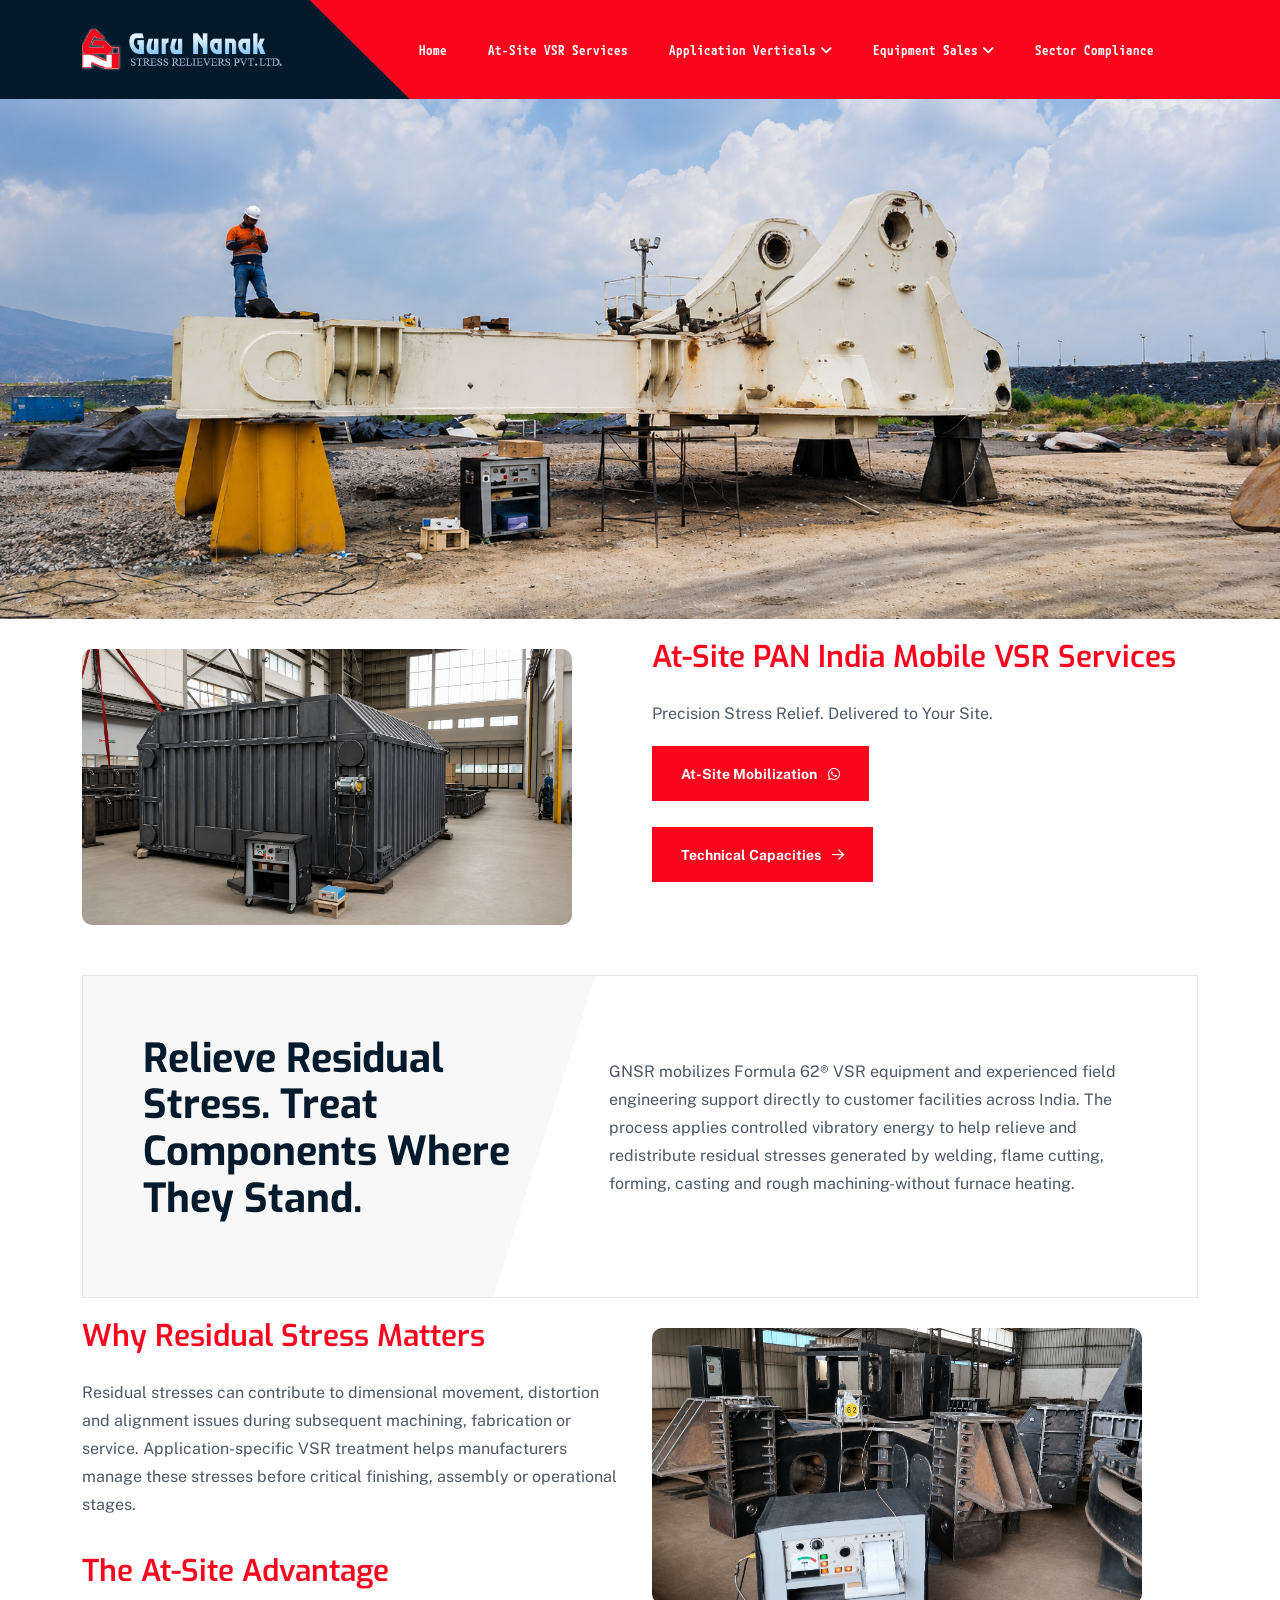
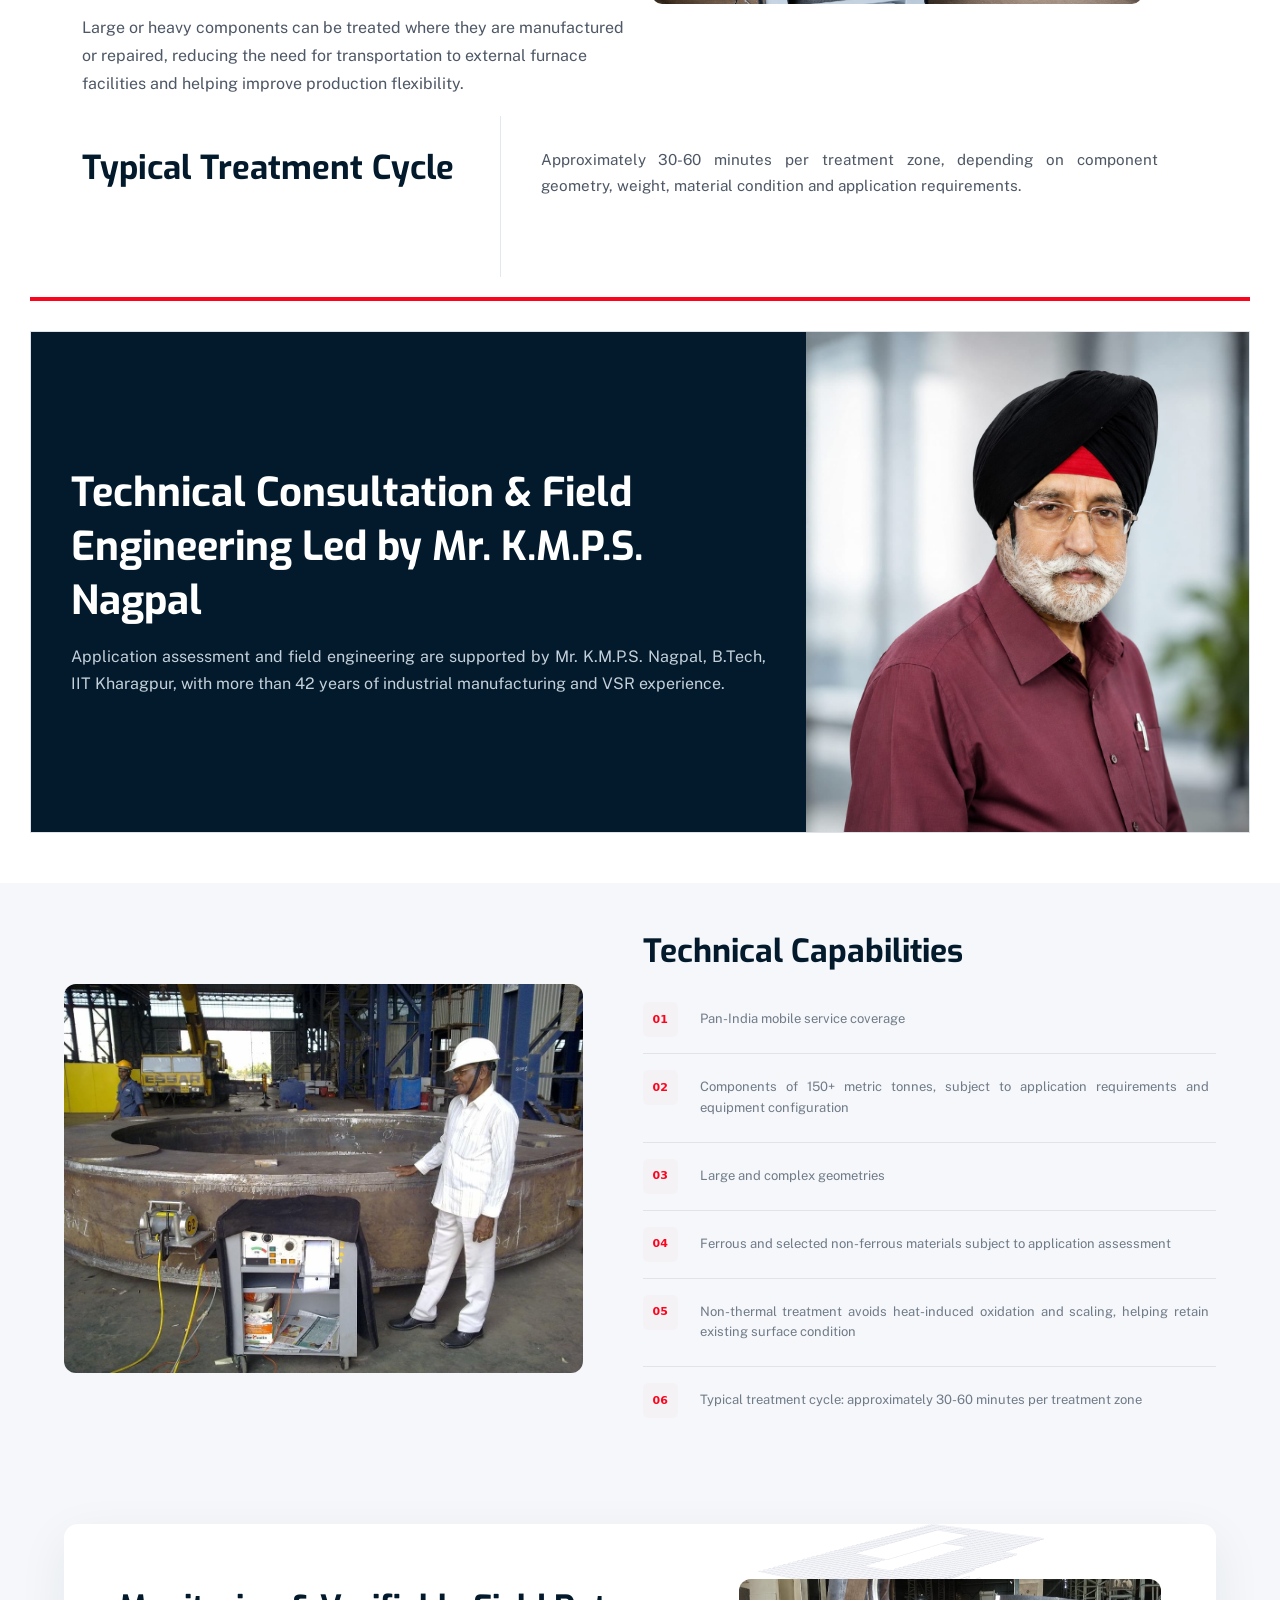
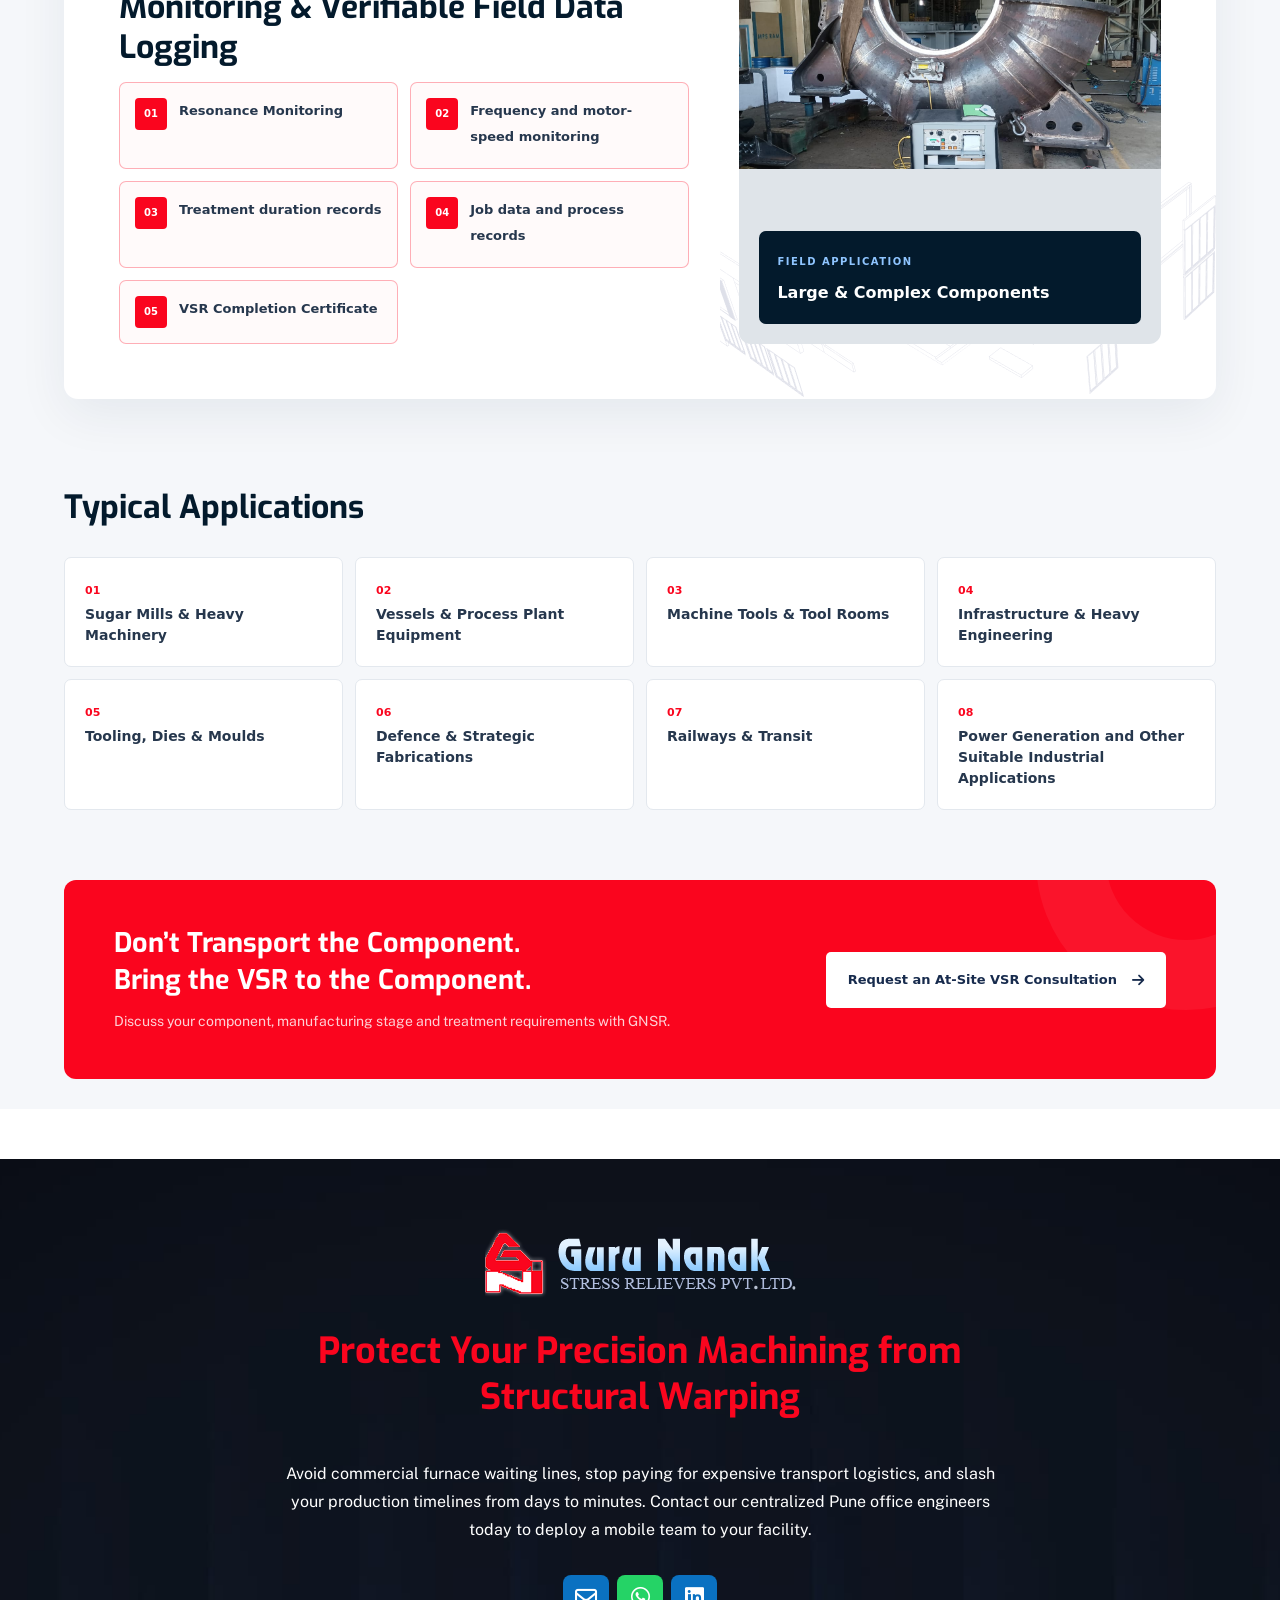
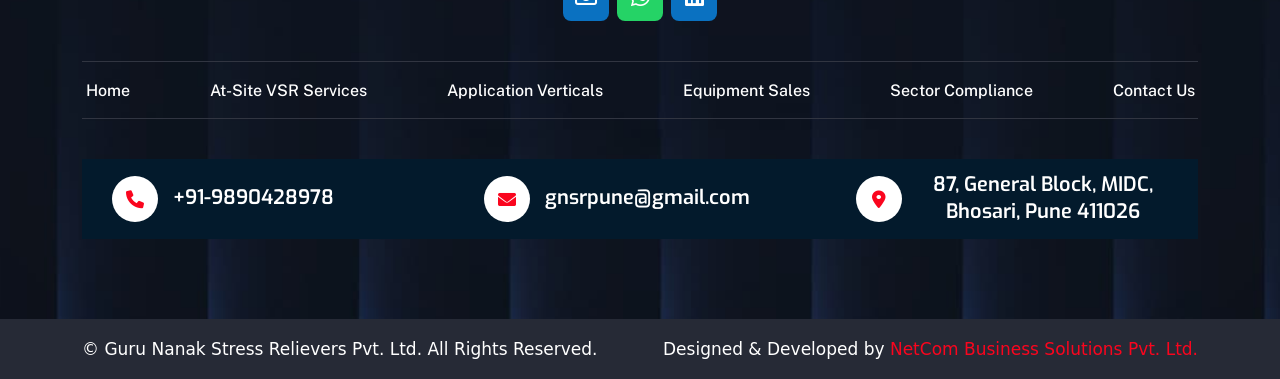
==== commit 98acd37f: "first commit" ====
--- a/at-site-vsr-services.html
+++ b/at-site-vsr-services.html
@@ -311,12 +311,12 @@
                 At-Site PAN India Mobile VSR Services
               </h1>
             </div>
-            <h2 class="sec-text mb-30">
+            <!-- <h2 class="sec-text mb-30">
               High-precision dimensional stabilization and residual weld stress
               relief for heavy engineering components using patented Formula 62
               technology executed directly on your factory floor. All national
               communications are managed via our Pune Head Office.
-            </h2>
+            </h2> -->
 
             <h2 class="sec-text mb-30">
               Precision Stress Relief. Delivered to Your Site.
@@ -327,7 +327,7 @@
                 href="https://wa.me/+919890428978?text=I'm%20interested%20in"
                 class="th-btn th-style th-icon th-btn_site"
                 >At-Site Mobilization <i class="fab fa-whatsapp ms-2"></i
-              ></a>
+              ></a><br><br>
               <a href="" class="th-btn th-style th-icon th-btn_site">
                 Technical Capacities
                 <i class="fa-regular fa-arrow-right ms-2"></i
@@ -946,7 +946,7 @@
       </div>
     </section> -->
 
-    <div class="instrument_backed" id="about-sec">
+    <!-- <div class="instrument_backed" id="about-sec">
       <div class="container">
         <div class="row">
           <div class="col-xl-6 order-2 order-md-1">
@@ -1000,7 +1000,7 @@
           </div>
         </div>
       </div>
-    </div>
+    </div> -->
 
     <!-- <section class="z-index-common process" data-pos-for=".testi-area-2">
       <div class="container">
--- a/assets/css/style.css
+++ b/assets/css/style.css
@@ -17369,7 +17369,8 @@
   -webkit-transform: translateY(-40px);
   -ms-transform: translateY(-40px);
   transform: translateY(-40px);
-  padding-bottom: 178px;
+  /* padding-bottom: 178px; */
+  padding-bottom: 0px;
 }
 
 .img-box7 .img2 {
@@ -39503,7 +39504,7 @@
 
 .vsr-key-advantages {
   width: 100%;
-  padding: 45px 0;
+  padding: 5px 0;
   /* background: #f6f8fa; */
 }
 
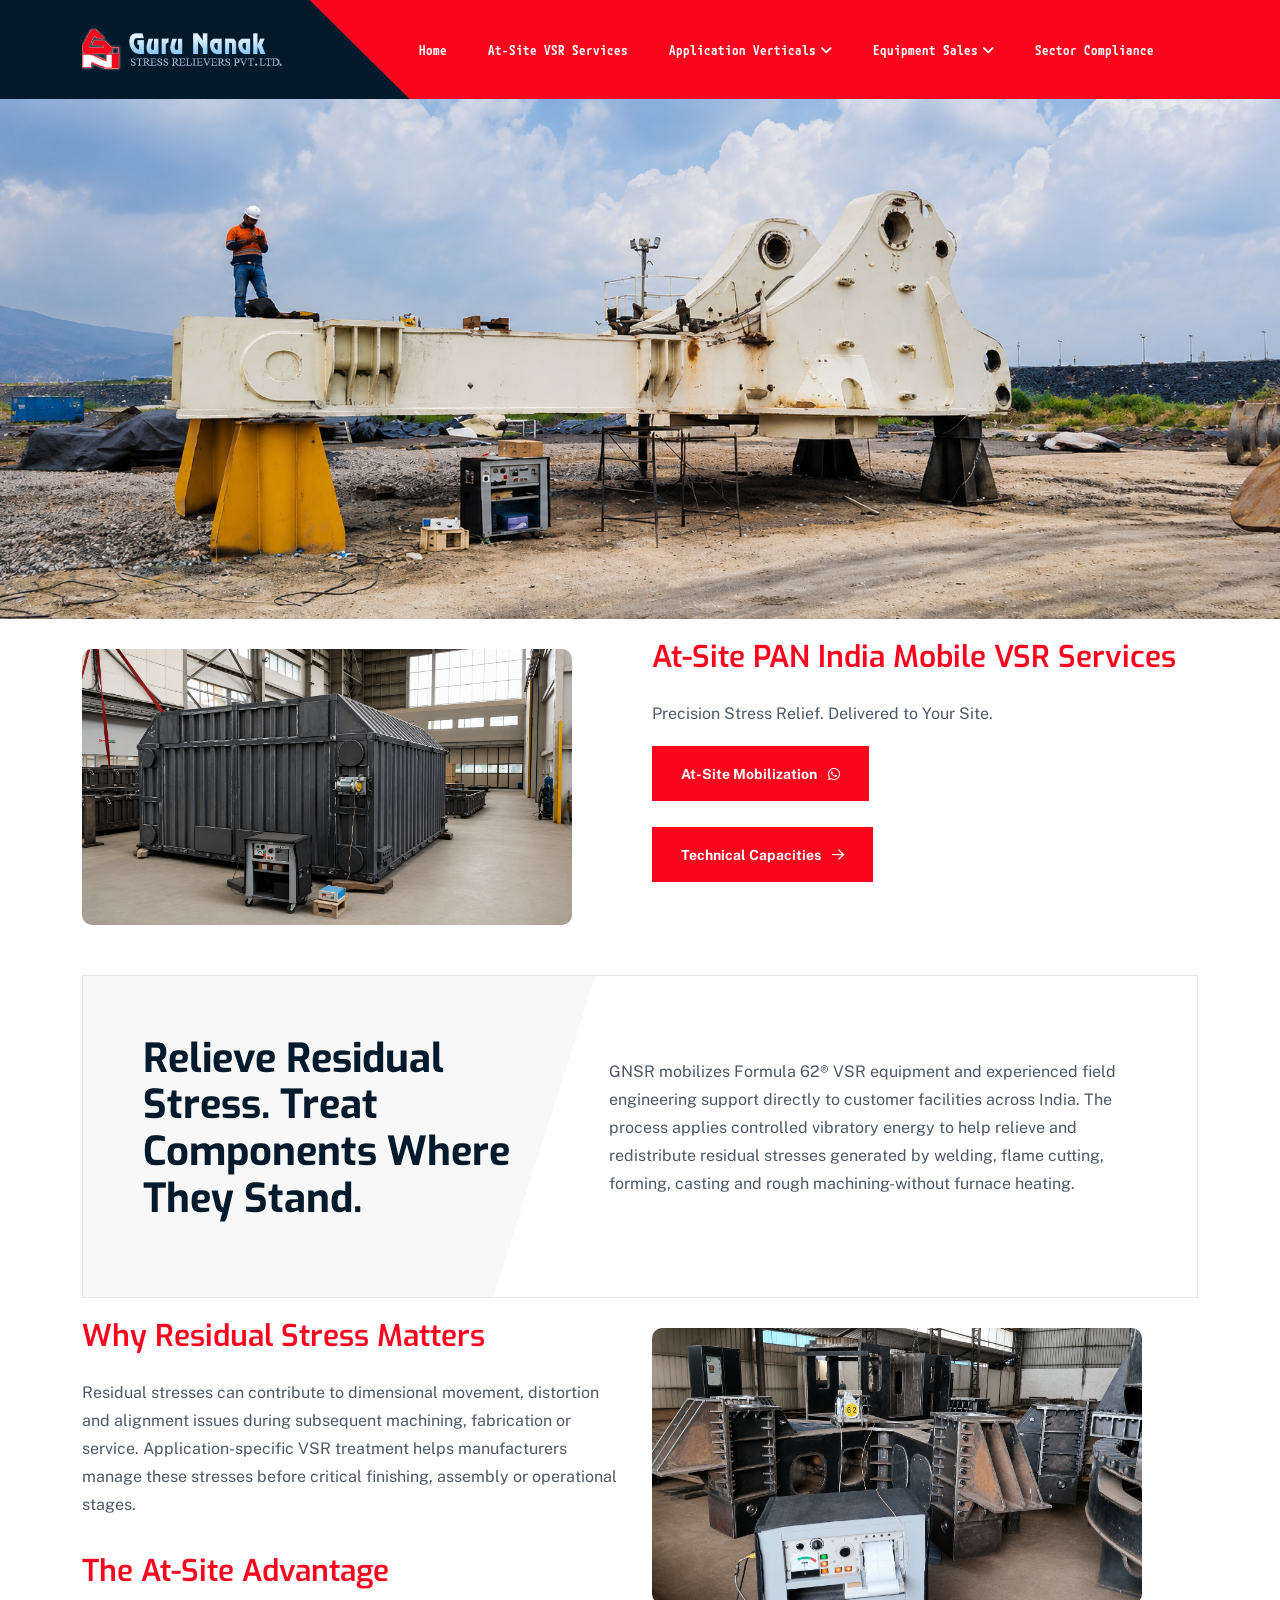
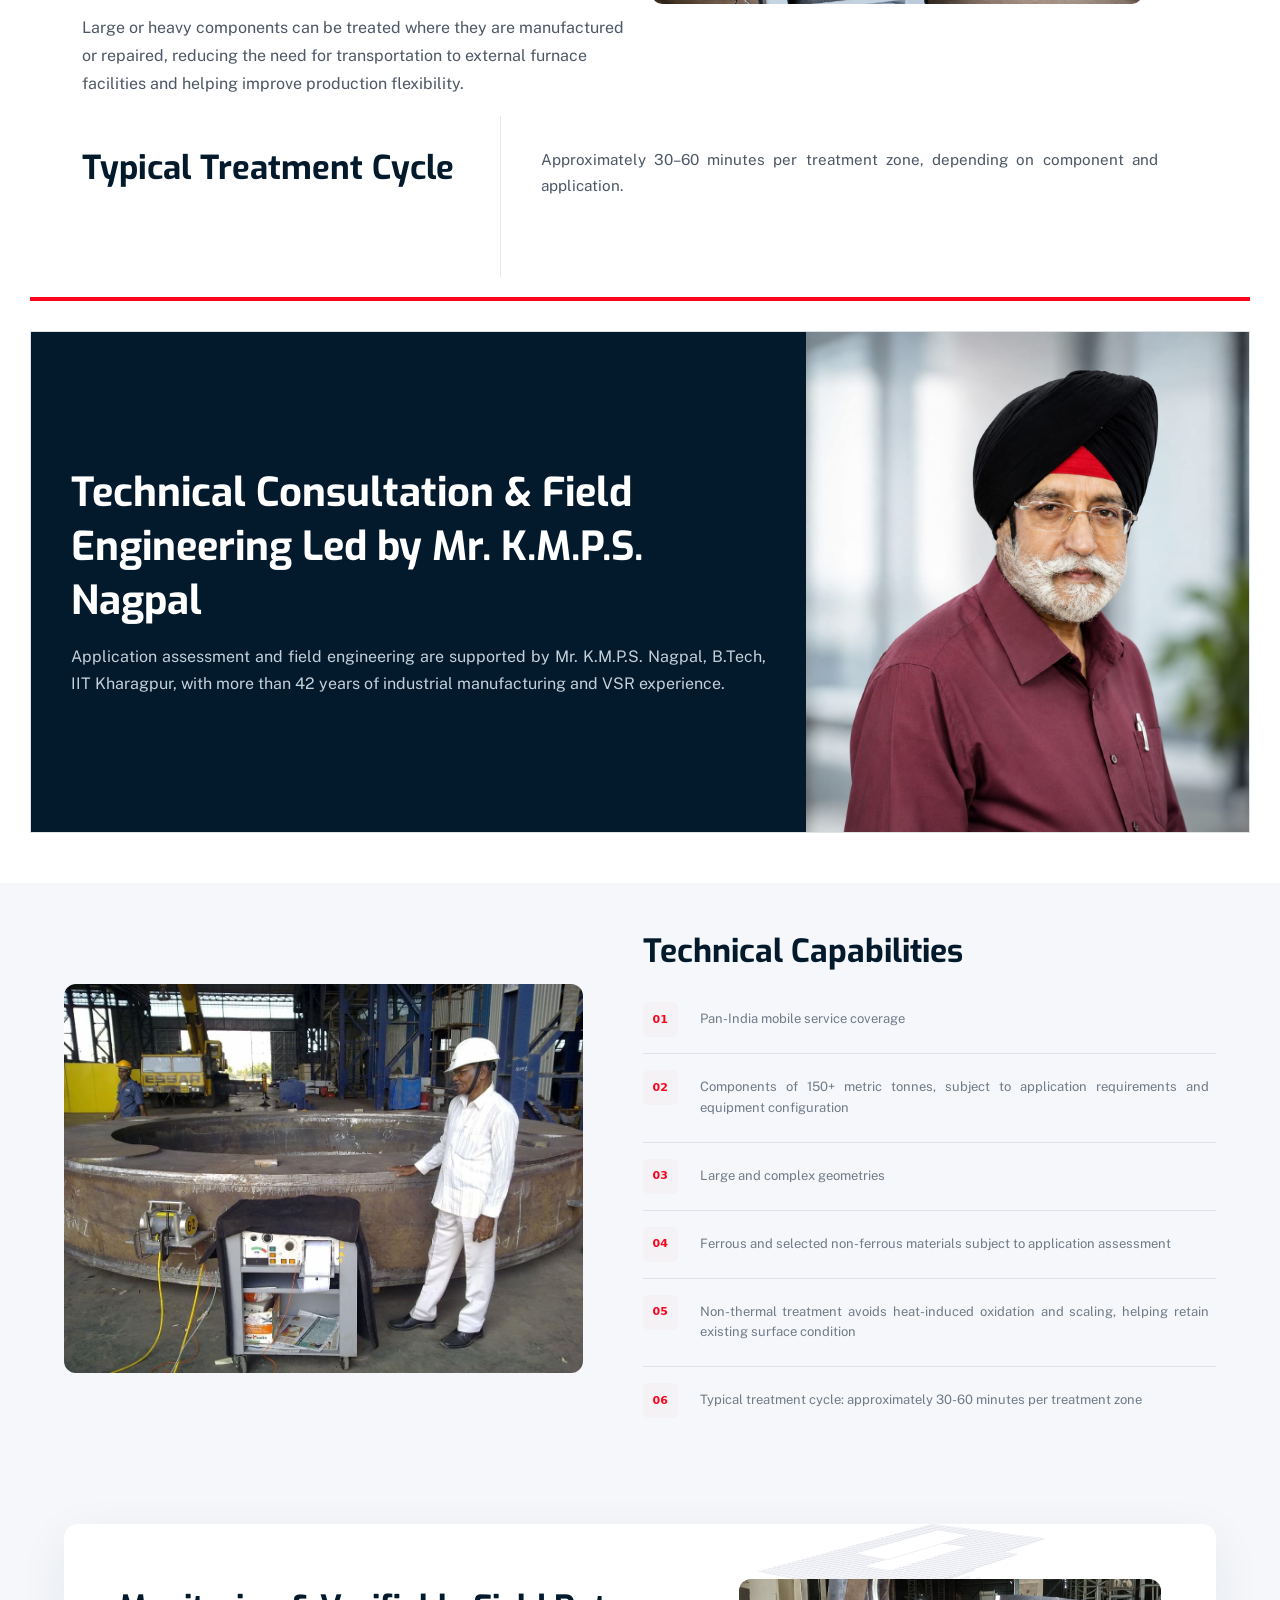
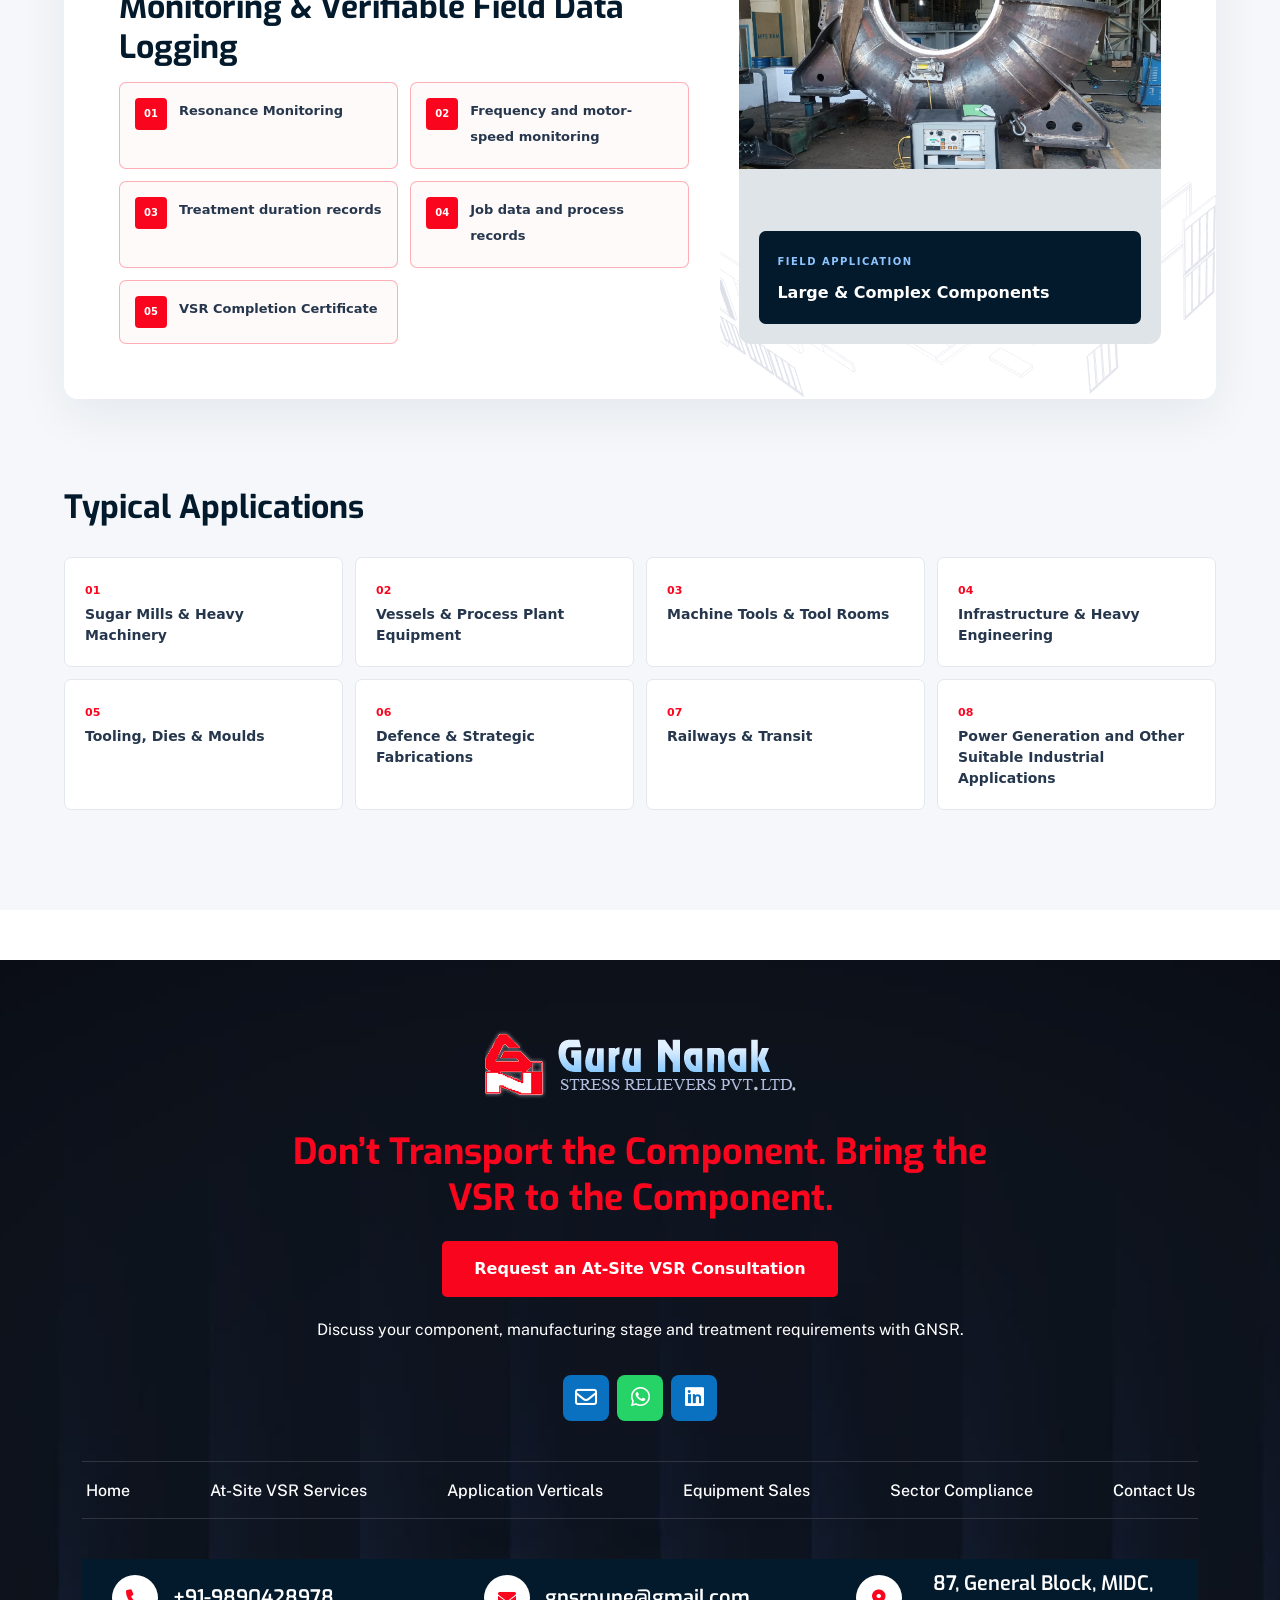
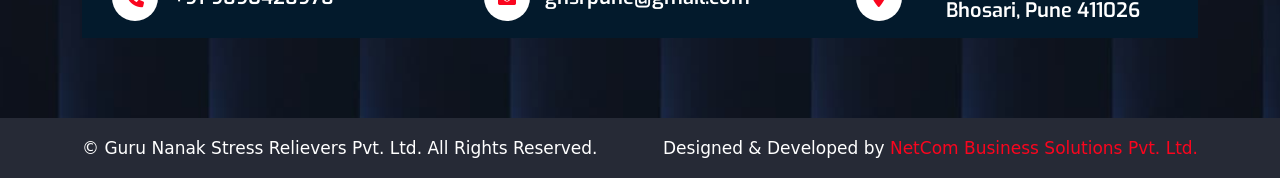
==== commit cbb5c9c5: "first commit" ====
--- a/at-site-vsr-services.html
+++ b/at-site-vsr-services.html
@@ -144,7 +144,7 @@
                 </li>
                 <li>
                   <a href="defence-and-railway.html"
-                    >VSR for Defence & Railway</a
+                    >VSR for Defence, Railway & Aerospace</a
                   >
                 </li>
               </ul>
@@ -218,7 +218,7 @@
                               </li>
                               <li>
                                 <a href="defence-and-railway.html"
-                                  >VSR for Defence & Railway</a
+                                  >VSR for Defence, Railway & Aerospace</a
                                 >
                               </li>
                             </ul>
@@ -495,7 +495,7 @@
         <div class="column column-right">
           <div class="text-block">
             <p class="mt-n2 mb-30">
-              Approximately 30-60 minutes per treatment zone, depending on component geometry, weight, material condition and application requirements.
+              Approximately 30–60 minutes per treatment zone, depending on component and application.
             </p>
           </div>
         </div>
@@ -770,10 +770,10 @@
 
 
     <!-- CTA -->
-    <div class="gnsr-vsr-cta">
+    <!-- <div class="gnsr-vsr-cta">
 
       <div class="gnsr-cta-text">
-        <!-- <span>AT-SITE VSR SERVICE</span> -->
+
 
         <h3>
           Don’t Transport the Component.<br>
@@ -793,7 +793,7 @@
         </a>
       </div>
 
-    </div>
+    </div> -->
 
   </div>
 </section>
@@ -1174,16 +1174,21 @@
                         alt="Gurunanak Stress Relievers"
                     /></a>
                   </div>
-                  <h3 class="sec-title text-center" style="color: #fa051e">
-                    Protect Your Precision Machining from Structural Warping
-                  </h3>
+<h3 class="sec-title text-center" style="color: #fa051e; margin-bottom: 0px;">
+  Don’t Transport the Component.
+          Bring the VSR to the Component.
+</h3>
+
+<div class="cta-btn-wrapper">
+  <a href="contact.html" class="cta-consult-btn">
+    Request an At-Site VSR Consultation
+  </a>
+</div>
+<br>
 
                   <p class="about-text text-center">
-                    Avoid commercial furnace waiting lines, stop paying for
-                    expensive transport logistics, and slash your production
-                    timelines from days to minutes. Contact our centralized Pune
-                    office engineers today to deploy a mobile team to your
-                    facility.
+                    Discuss your component, manufacturing stage and treatment
+          requirements with GNSR.
                   </p>
                   <div class="th-social">
                     <div class="th-social">
--- a/assets/css/style.css
+++ b/assets/css/style.css
@@ -31116,6 +31116,18 @@
     padding-bottom: var(--section-space-mobile);
   }
 
+  .pt-11 {
+    padding-top: 10px;
+  }
+
+  .pb-11 {
+    padding-bottom: 0px;
+  }
+
+    .pb-12 {
+    padding-bottom: 0px;
+  }
+
   .space-extra,
   .space-extra-top {
     padding-top: calc(var(--section-space-mobile) - 30px);
@@ -37466,7 +37478,7 @@
 }
 
 .contact {
-  background-image: url("../img/gurunanak-images/contact-banner.jpg");
+  background-image: url("../img/new-banner-1.png");
   background-size: cover;
   background-position: center;
   background-repeat: no-repeat;
@@ -38497,6 +38509,15 @@
     padding: 70px 20px;
   }
 
+        .pb-12 {
+    padding-bottom: 0px;
+  }
+
+        .pt-13 {
+    padding-top: 0px;
+  }
+
+
   .vessel-vsr-header h2 {
     font-size: 36px;
   }
@@ -40077,6 +40098,14 @@
 @media (max-width: 767px) {
   .capability-section {
     padding: 50px 0;
+  }
+
+      .pb-12 {
+    padding-bottom: 0px;
+  }
+
+        .pt-13 {
+    padding-top: 10px;
   }
 
   .capability-container {
@@ -42163,3 +42192,68 @@
     padding: 25px 18px;
   }
 }
+
+
+
+
+
+
+.cta-btn-wrapper {
+  display: flex;
+  justify-content: center;
+  align-items: center;
+  width: 100%;
+  margin-top: 20px;
+  padding: 0 15px;
+}
+
+.cta-consult-btn {
+  display: inline-flex;
+  justify-content: center;
+  align-items: center;
+  padding: 14px 30px;
+  background-color: #fa051e;
+  color: #ffffff;
+  font-size: 16px;
+  font-weight: 600;
+  text-align: center;
+  text-decoration: none;
+  border: 2px solid #fa051e;
+  border-radius: 5px;
+  line-height: 1.5;
+  transition: all 0.3s ease;
+  max-width: 100%;
+  box-sizing: border-box;
+}
+
+.cta-consult-btn:hover {
+  background-color: #ffffff;
+  color: #fa051e;
+  border-color: #fa051e;
+}
+
+/* Tablet */
+@media (max-width: 768px) {
+  .cta-btn-wrapper {
+    margin-top: 16px;
+  }
+
+  .cta-consult-btn {
+    padding: 12px 24px;
+    font-size: 15px;
+  }
+}
+
+/* Mobile */
+@media (max-width: 480px) {
+  .cta-btn-wrapper {
+    margin-top: 14px;
+  }
+
+  .cta-consult-btn {
+    width: 100%;
+    max-width: 320px;
+    padding: 12px 16px;
+    font-size: 14px;
+  }
+}
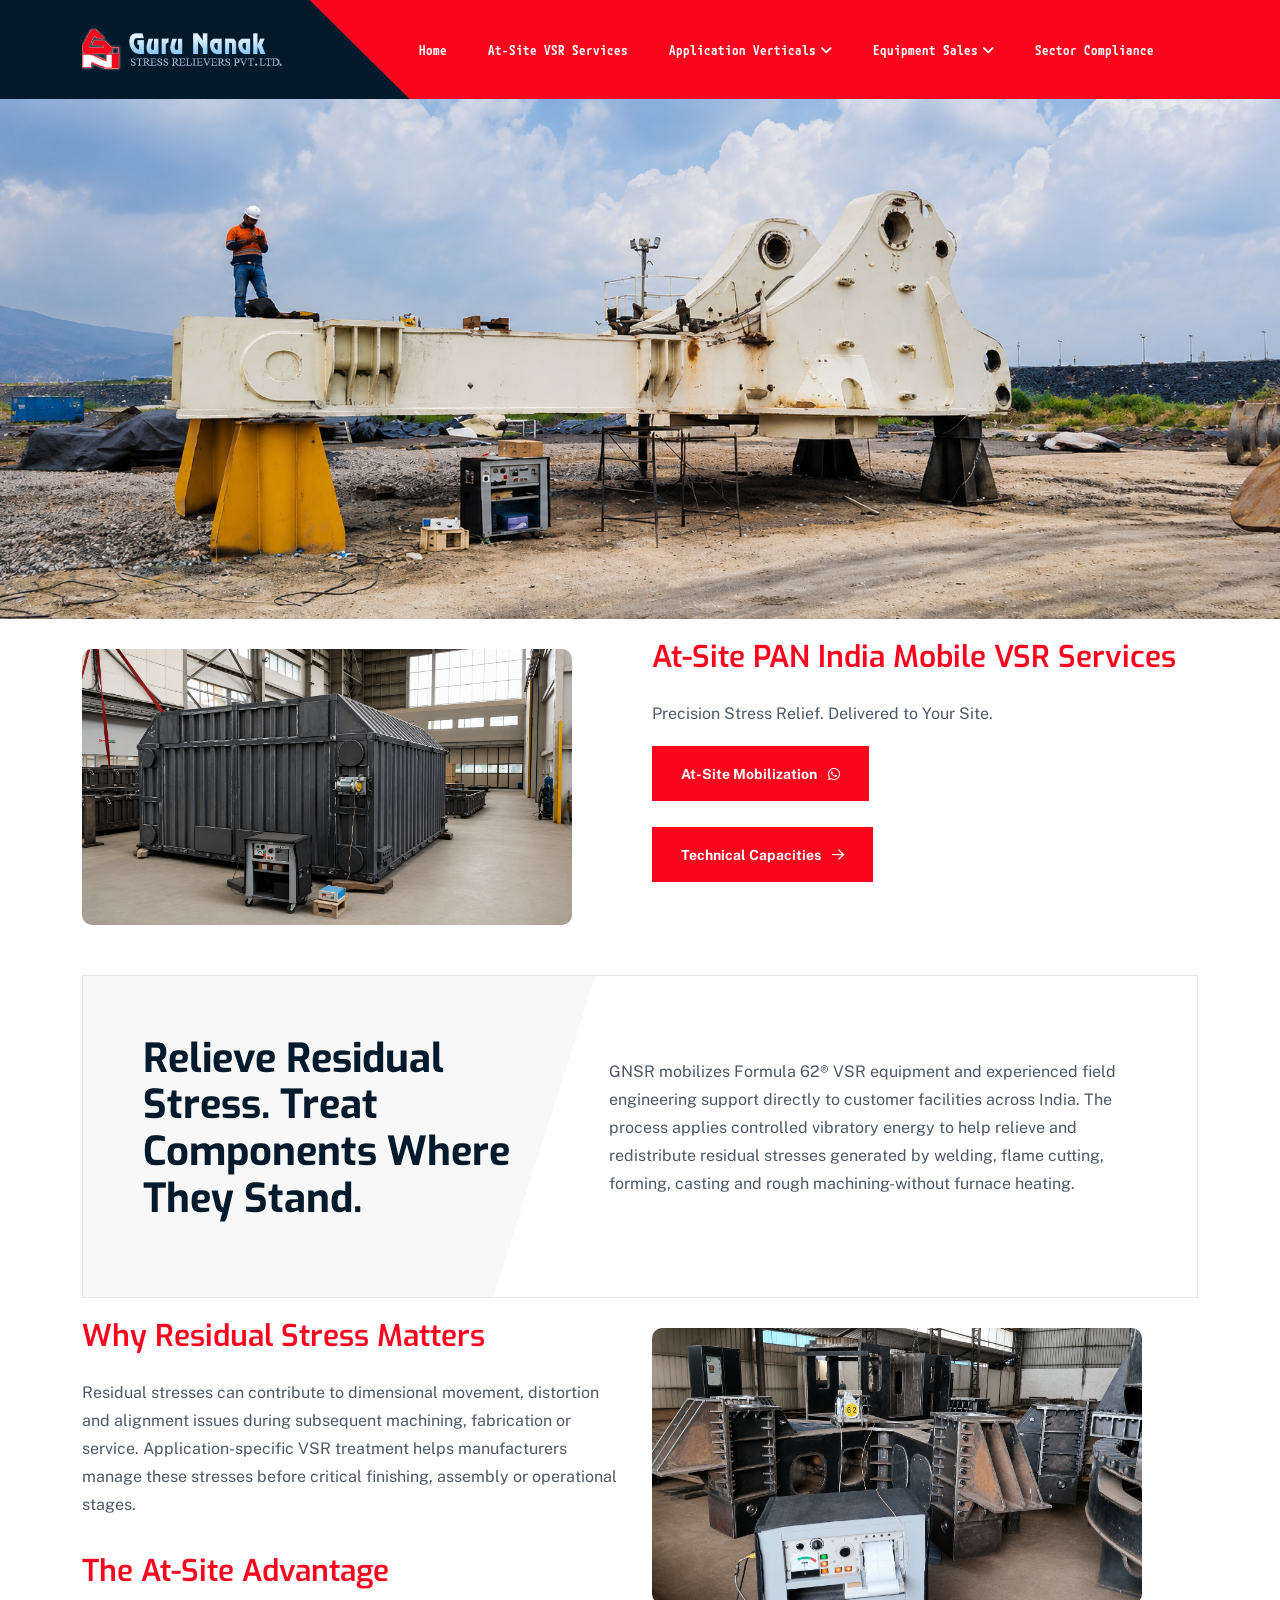
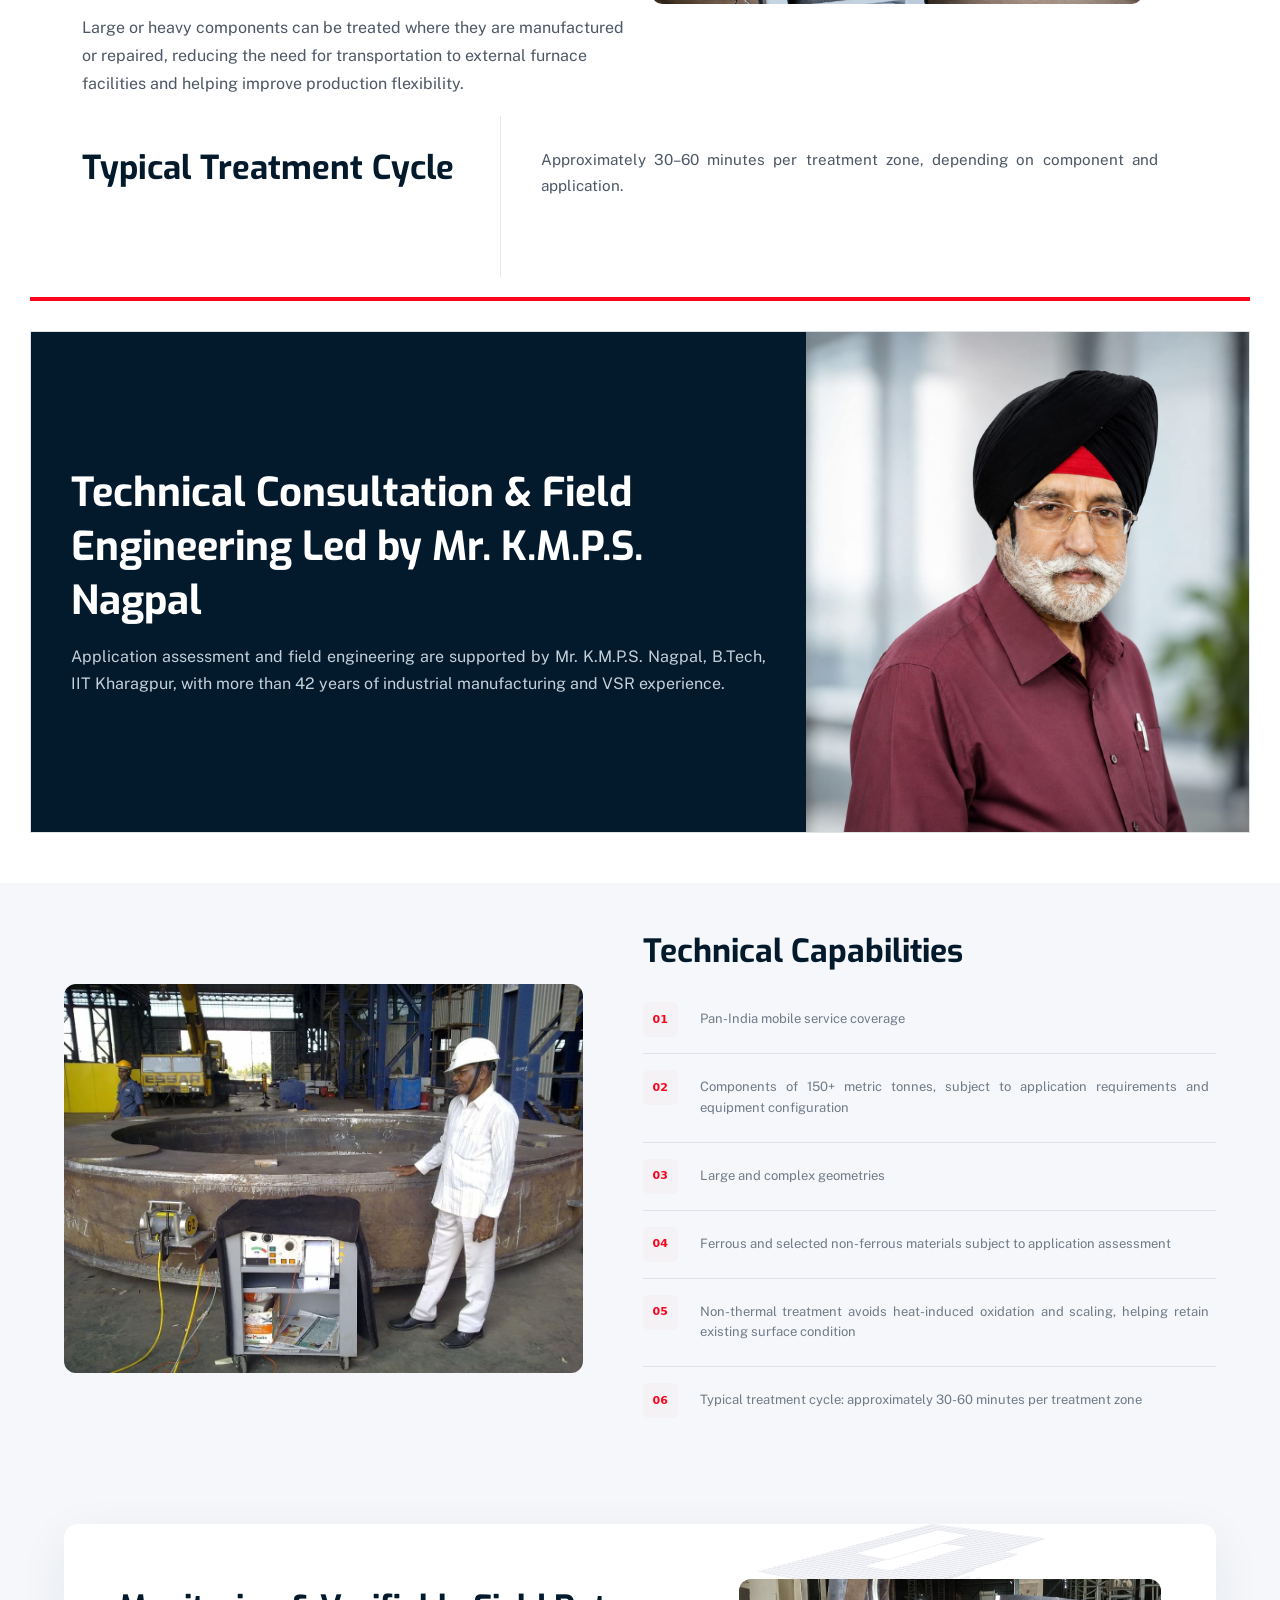
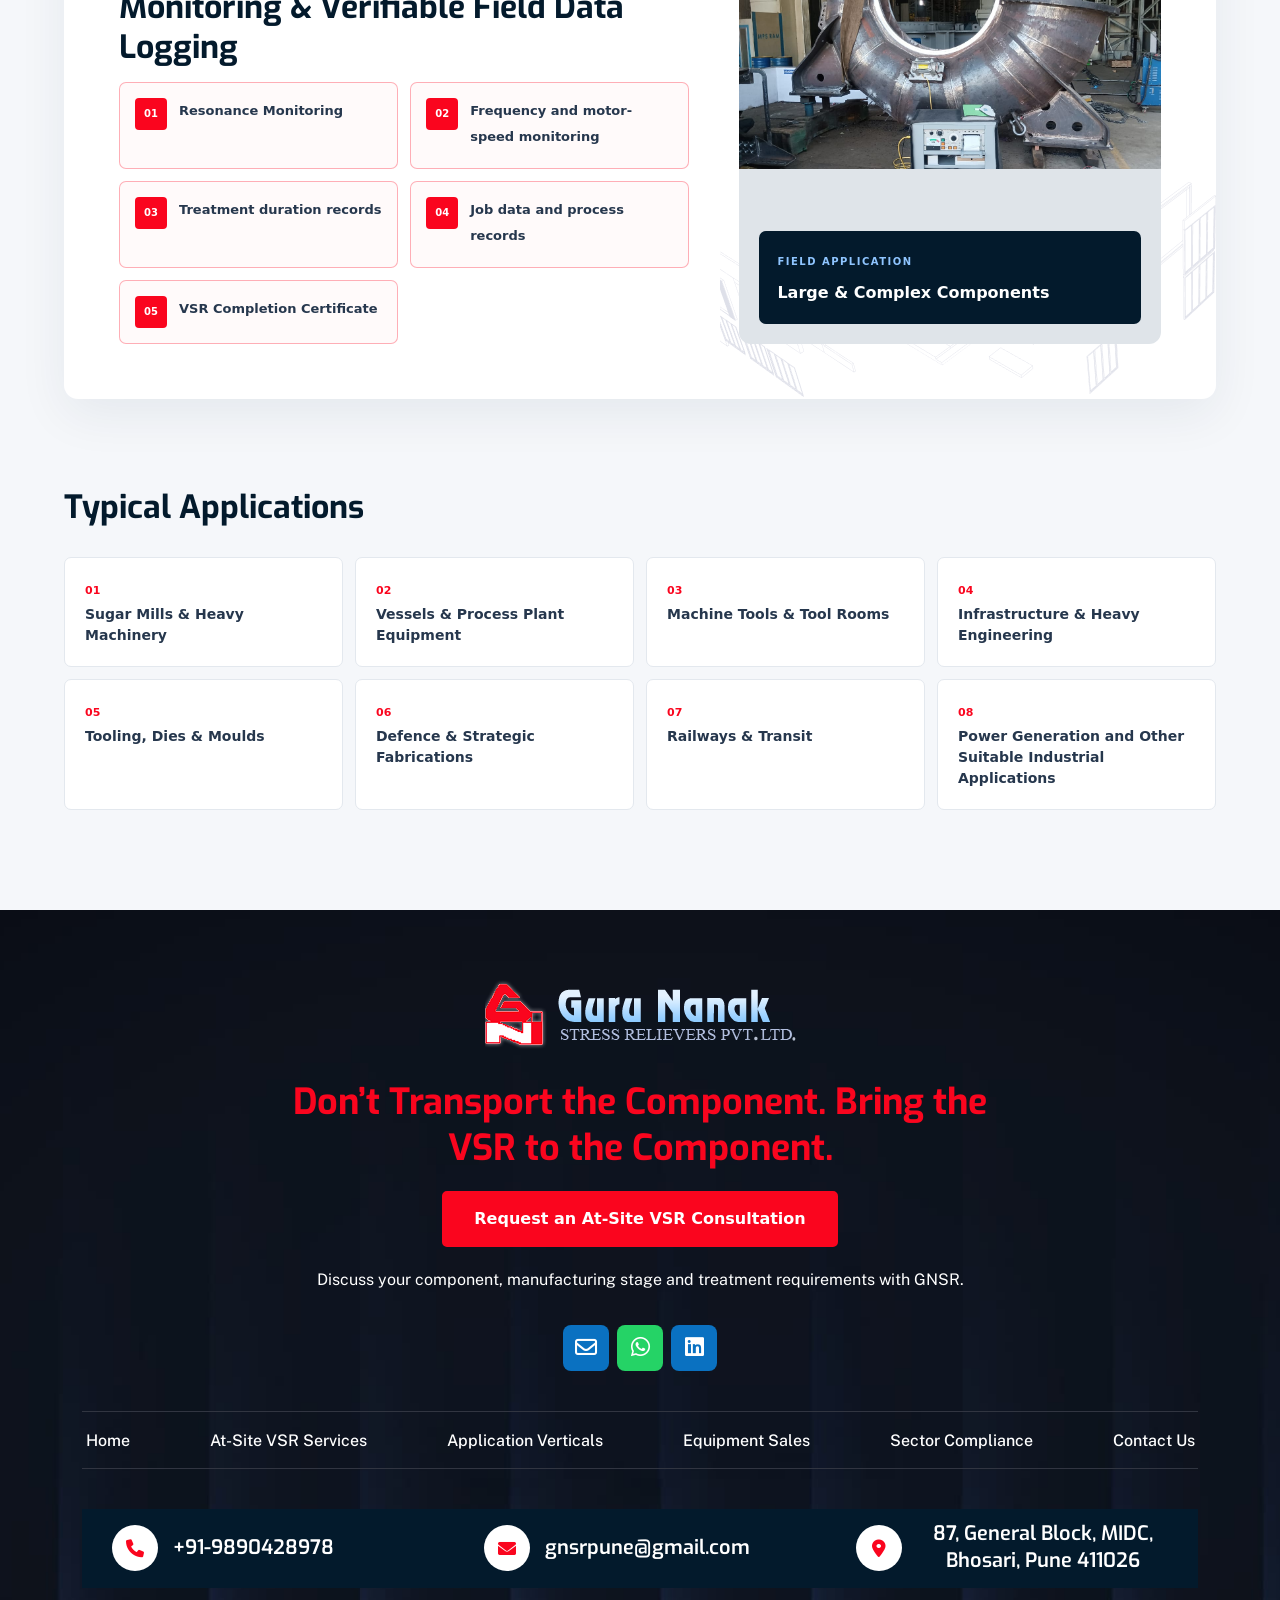
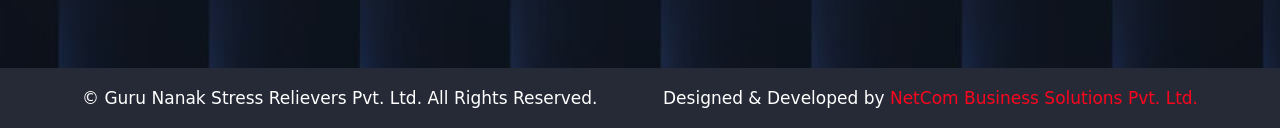
==== commit 050f2627: "first commit" ====
--- a/at-site-vsr-services.html
+++ b/at-site-vsr-services.html
@@ -1159,7 +1159,6 @@
       class="footer-wrapper footer-layout4 background-image"
       id="contact-sec"
       data-bg-src="assets/img/update1/bg/footer_bg_3.jpg"
-      style="margin-top: 50px"
     >
       <div class="widget-area text-center">
         <div class="container">
--- a/assets/css/style.css
+++ b/assets/css/style.css
@@ -40878,7 +40878,7 @@
 
 .gnsr-process-photo img {
   width: 100%;
-  height: 100%;
+  /* height: 100%; */
   display: block;
   object-fit: cover;
   transition: transform 0.5s ease;
@@ -41695,14 +41695,14 @@
 }
 
 .sugar-vsr-image {
-  min-height: 360px;
+  /* min-height: 360px; */
   overflow: hidden;
 }
 
 .sugar-vsr-image img {
   width: 100%;
-  height: 100%;
-  min-height: 360px;
+  /* height: 100%; */
+  /* min-height: 360px; */
   display: block;
   object-fit: cover;
   transition: transform 0.5s ease;
@@ -42019,11 +42019,11 @@
     order: initial;
   }
 
-  .sugar-vsr-image,
+  /* .sugar-vsr-image,
   .sugar-vsr-image img {
     min-height: 300px;
     height: 300px;
-  }
+  } */
 
   .sugar-vsr-text {
     padding: 40px;
@@ -42062,11 +42062,11 @@
     margin-bottom: 35px;
   }
 
-  .sugar-vsr-image,
+  /* .sugar-vsr-image,
   .sugar-vsr-image img {
     min-height: 240px;
     height: 240px;
-  }
+  } */
 
   .sugar-vsr-text {
     padding: 30px 25px;
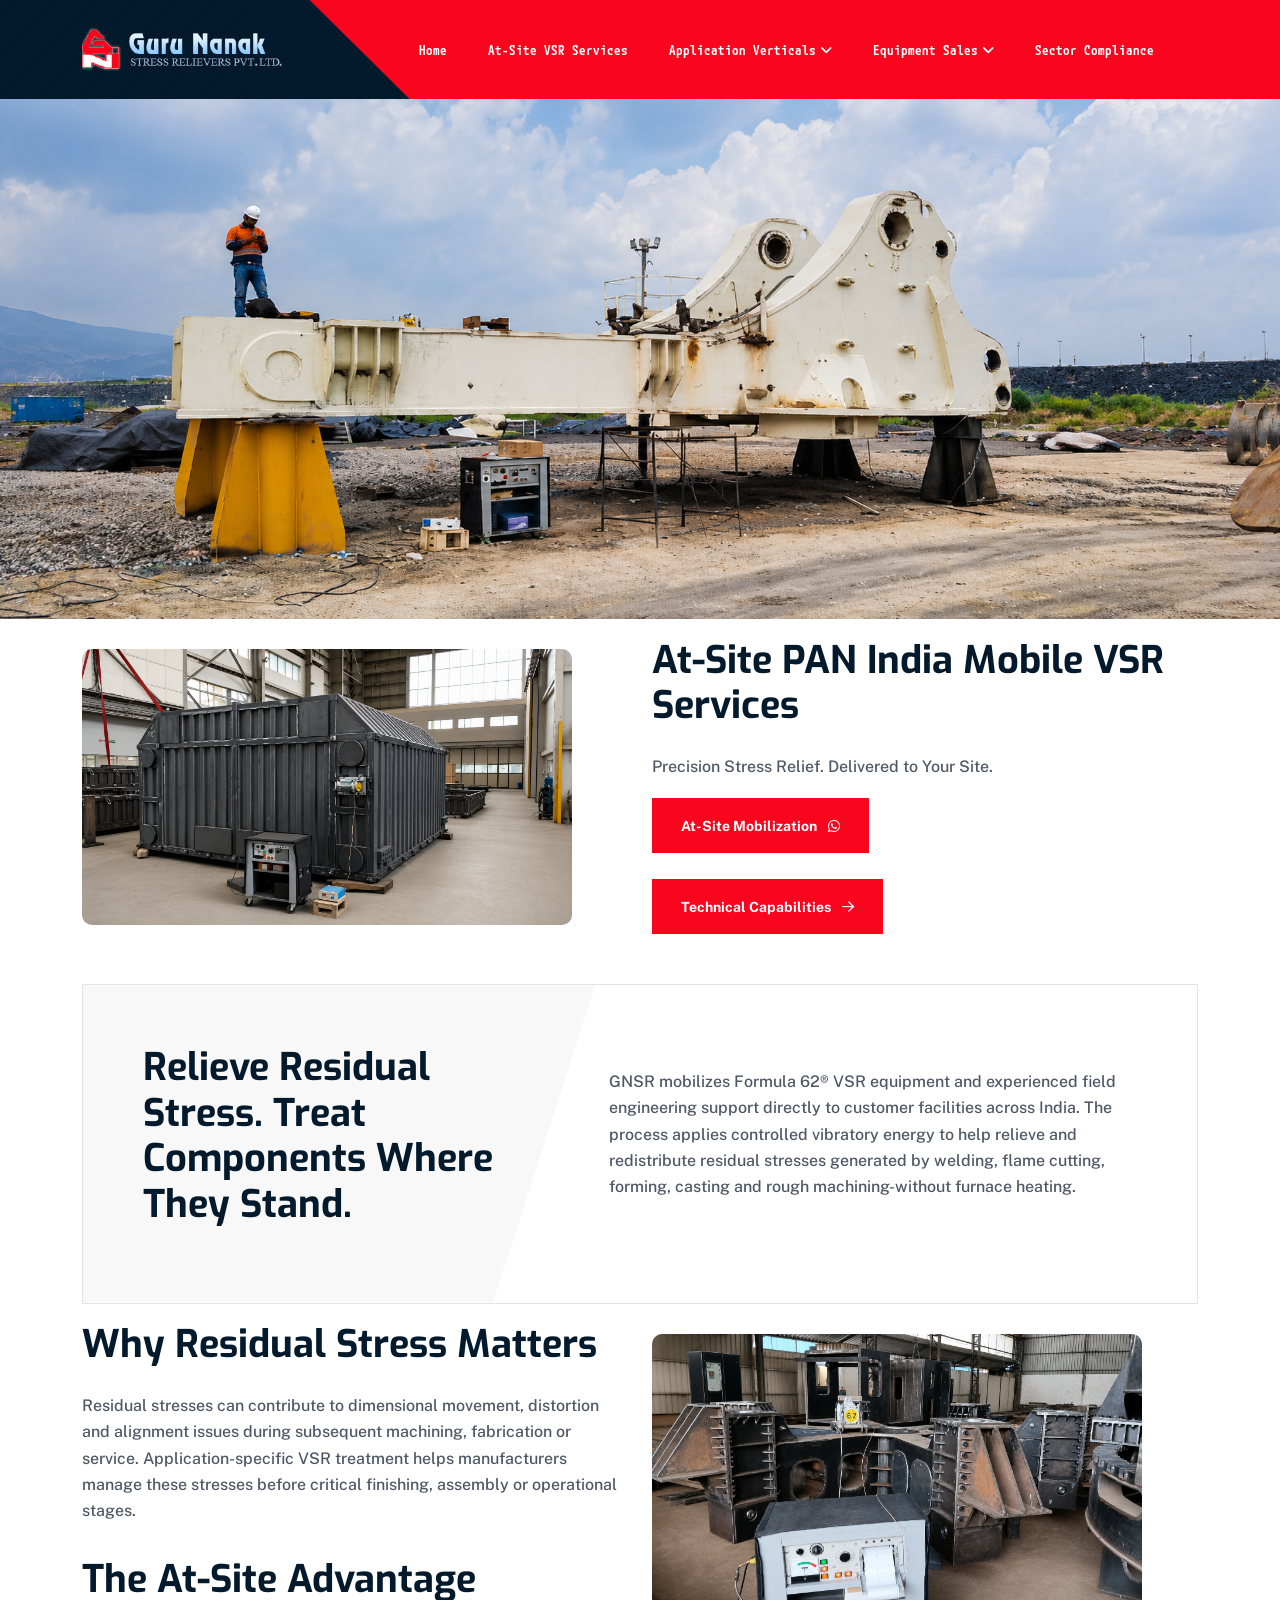
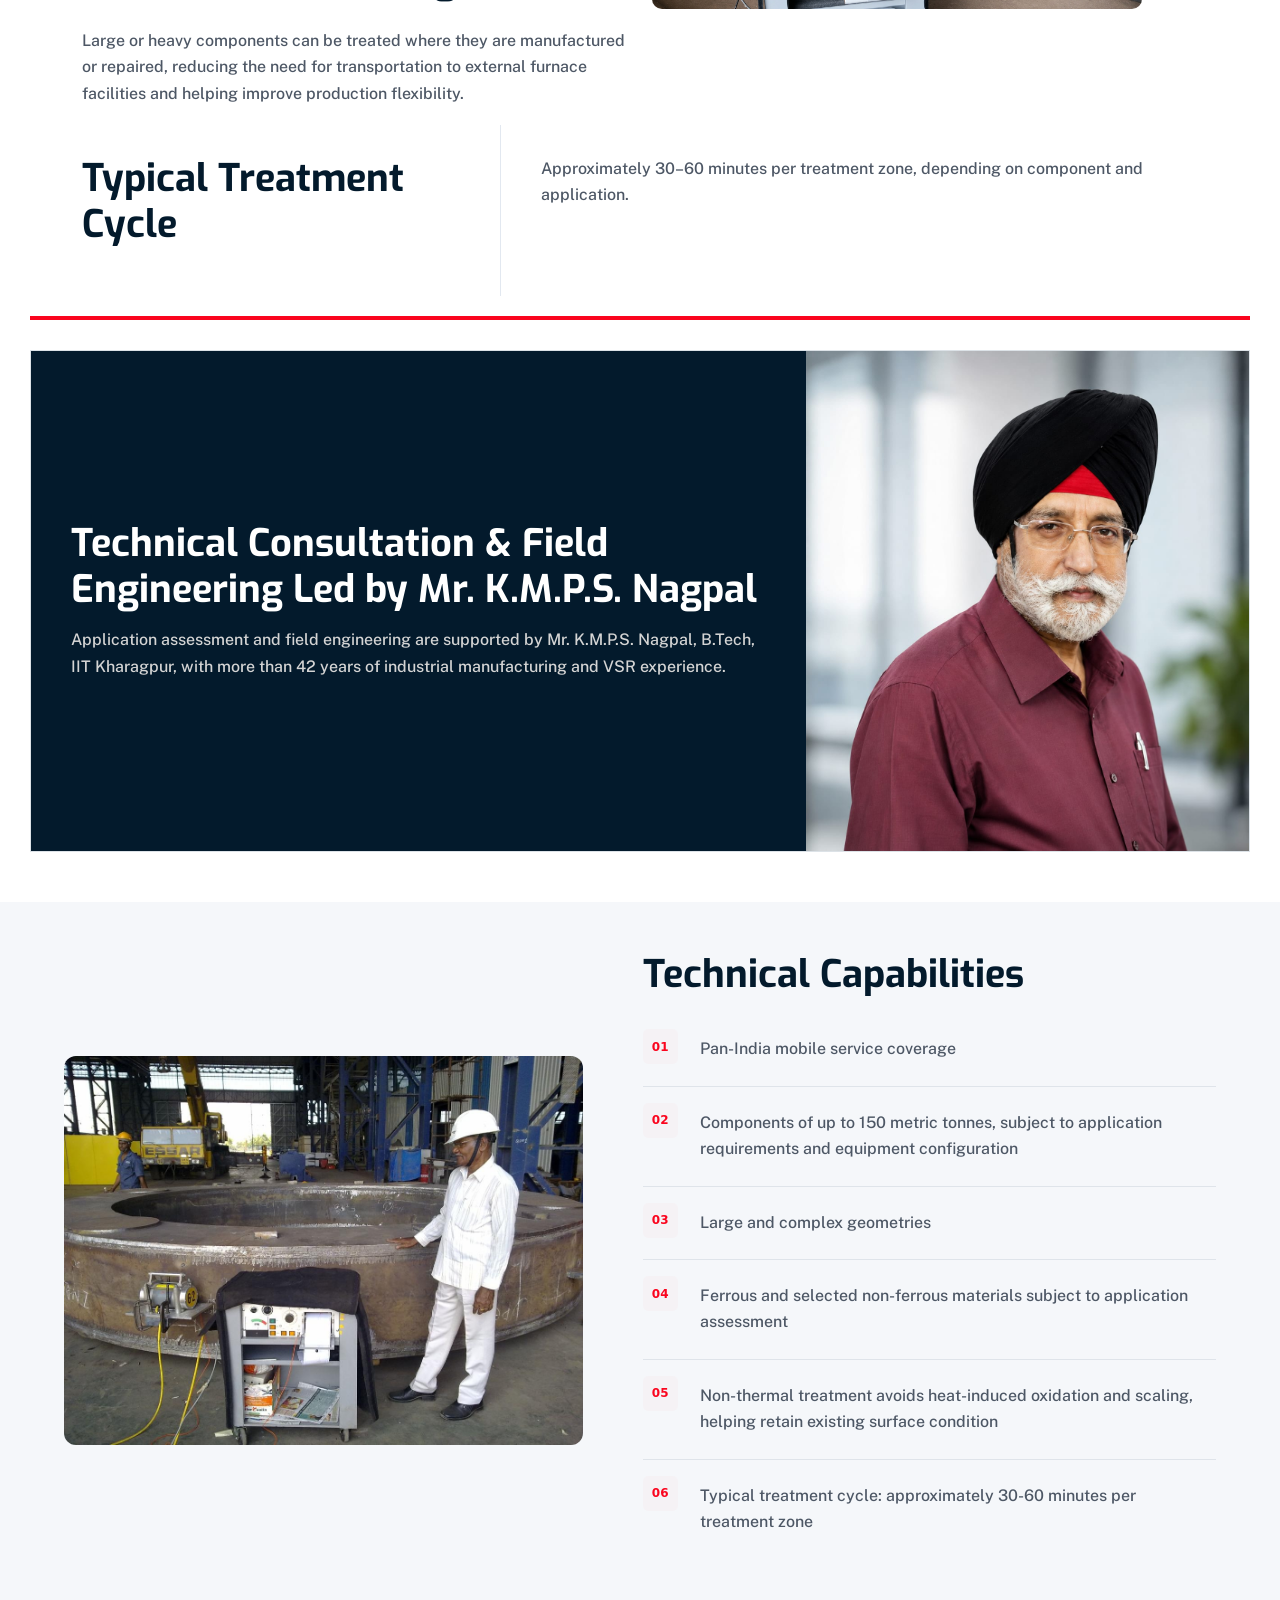
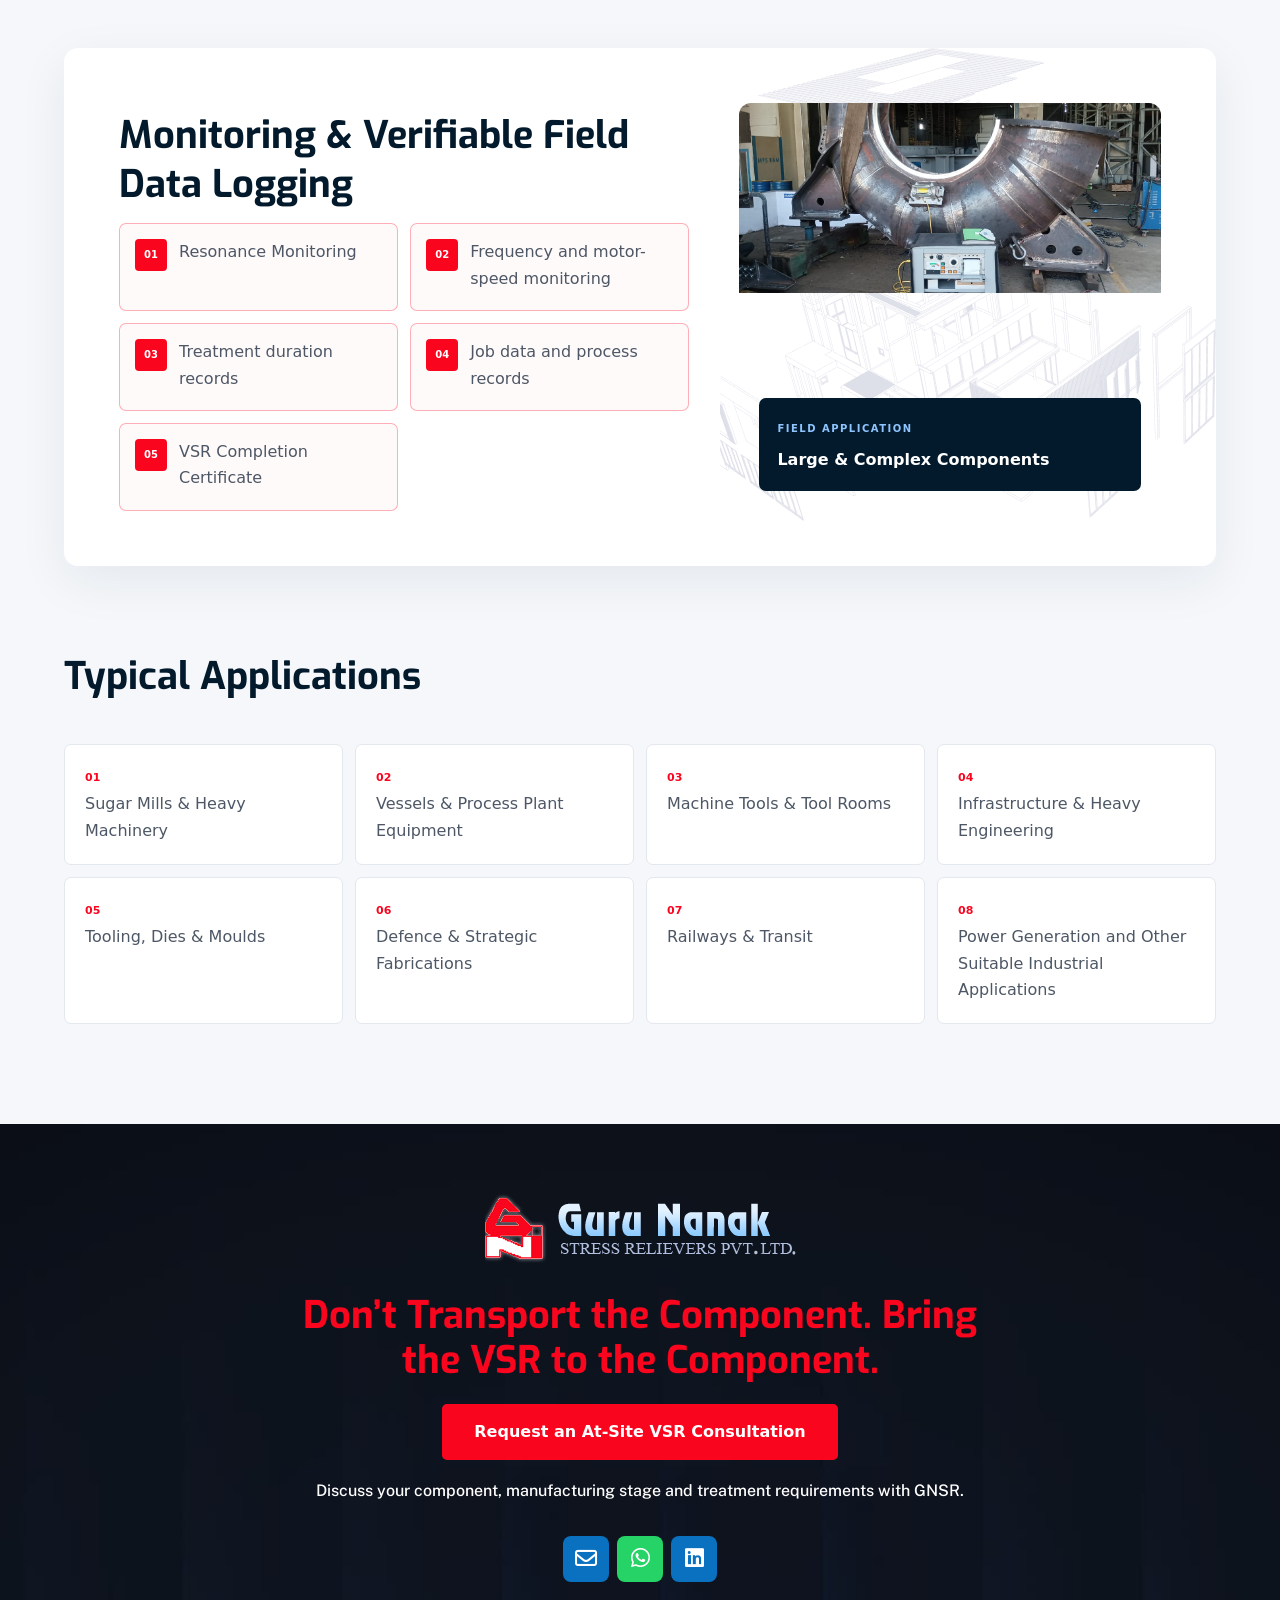
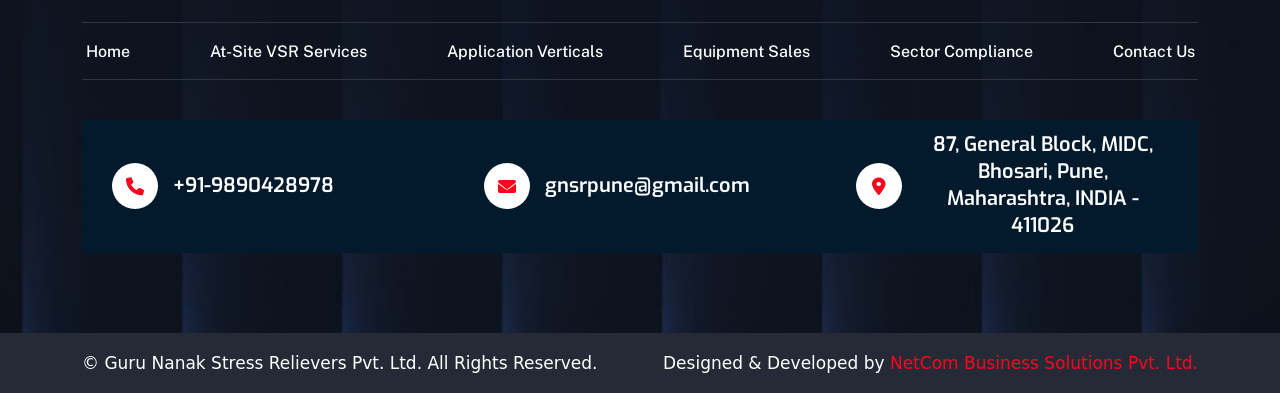
==== commit c8f785a3: "first commit" ====
--- a/at-site-vsr-services.html
+++ b/at-site-vsr-services.html
@@ -328,8 +328,8 @@
                 class="th-btn th-style th-icon th-btn_site"
                 >At-Site Mobilization <i class="fab fa-whatsapp ms-2"></i
               ></a><br><br>
-              <a href="" class="th-btn th-style th-icon th-btn_site">
-                Technical Capacities
+              <a href="#technical-capabilities" class="th-btn th-style th-icon th-btn_site">
+                Technical Capabilities
                 <i class="fa-regular fa-arrow-right ms-2"></i
               ></a>
             </div>
@@ -554,7 +554,7 @@
 
 
     <!-- Image + Content -->
-    <div class="gnsr-vsr-intro">
+    <div class="gnsr-vsr-intro" id="technical-capabilities">
 
       <!-- Image 01 -->
       <div class="gnsr-vsr-image gnsr-vsr-image-main">
@@ -587,7 +587,7 @@
             <div>
               <!-- <strong>Large Components</strong> -->
               <p>
-                Components of 150+ metric tonnes, subject to application requirements and equipment configuration
+                Components of up to 150 metric tonnes, subject to application requirements and equipment configuration
               </p>
             </div>
           </li>
@@ -1258,7 +1258,7 @@
                   <a
                     class="header-single-link"
                     href="https://maps.app.goo.gl/9RgbcRxQPuoSg38E7"
-                    >87, General Block, MIDC, Bhosari, Pune 411026</a
+                    >87, General Block, MIDC, Bhosari, Pune, Maharashtra, INDIA - 411026</a
                   >
                 </div>
               </div>
--- a/assets/css/style.css
+++ b/assets/css/style.css
@@ -221,9 +221,11 @@
 p {
   font-family: var(--body-font);
   margin: 0 0 18px 0;
-  color: var(--body-color);
-  line-height: 1.75;
-  text-align: justify;
+  color: #4d5765;
+  font-size: 16px;
+  line-height: 1.65;
+  font-weight: 500;
+  /* text-align: justify; */
 }
 
 h1 a,
@@ -3099,7 +3101,11 @@
 }
 
 .title-area .sec-title {
-  margin-bottom: 15px;
+  /* margin-bottom: 15px; */
+      color: #031a2c;
+    font-size: 38px;
+    line-height: 1.2;
+    font-weight: 700;
 }
 
 .title-area.mb-0 .sec-title {
@@ -36869,6 +36875,10 @@
 
 #about-sec p {
   text-align: justify;
+  color: #4d5765;
+  font-size: 16px;
+  line-height: 1.65;
+  font-weight: 500;
 }
 
 .why-content-area .list-collumn2 {
@@ -36969,16 +36979,19 @@
     padding-bottom: 0px;
 }
 .site_vsr .sub-title8 {
-  font-size: 30px;
+  color: #031a2c;
+  font-size: 38px;
+  line-height: 1.2;
+  font-weight: 700;
 }
 
 .site_vsr h2 {
   font-family: var(--body-font);
   margin: 0 0 18px 0;
+  color: #4d5765;
   font-size: 16px;
-  color: #4d5765;
-  font-weight: 400;
-  line-height: 1.75;
+  line-height: 1.65;
+  font-weight: 500;
 }
 
 .why-sec-v2 .sec-text {
@@ -37025,7 +37038,10 @@
 }
 
 .z-index-common.site_vsr h1 {
-  font-size: 40px;
+  color: #031a2c;
+  font-size: 38px;
+  line-height: 1.2;
+  font-weight: 700;
 }
 
 .z-index-common.site_vsr {
@@ -37165,6 +37181,7 @@
 
 .column {
   padding: 40px;
+  padding-bottom: 0px;
 }
 
 .column-left {
@@ -37309,6 +37326,9 @@
 
 .diagonal-label {
   color: #fa051e;
+  font-size: 38px;
+  line-height: 1.2;
+  font-weight: 700;
 }
 
 .diagonal-label span {
@@ -37355,7 +37375,7 @@
 @media (max-width: 768px) {
   .diagonal-content {
     grid-template-columns: 1fr;
-    gap: 2rem;
+    gap: 0rem;
     padding: 3rem 1.5rem;
   }
 
@@ -37387,7 +37407,10 @@
 }
 
 .two-column-layout .column-left h2 {
-  font-size: 33px;
+  color: #031a2c;
+  font-size: 38px;
+  line-height: 1.2;
+  font-weight: 700;
 }
 
 /* RESPONSTABLE 2.0 by jordyvanraaij Designed mobile first! If you like this solution, you might also want to check out the 1.0 version: https://gist.github.com/jordyvanraaij/9069194 */
@@ -37454,6 +37477,10 @@
   display: table-cell;
   text-align: center;
   border-right: 1px solid #d9e4e6;
+  color: #4d5765;
+  font-size: 16px;
+  line-height: 1.65;
+  font-weight: 500;
 }
 
 @media (min-width: 480px) {
@@ -37466,6 +37493,9 @@
 .responstable td {
   text-align: left;
   margin: 0.5em 1em;
+  font-size: 16px;
+  line-height: 1.65;
+  font-weight: 500;
 }
 
 @media (min-width: 480px) {
@@ -37523,6 +37553,9 @@
 
 .footer-wrapper .widget-area h3 {
   color: #fa051e;
+  font-size: 38px;
+  line-height: 1.2;
+  font-weight: 700;
 }
 
 .sector_compliance_section2 {
@@ -37663,7 +37696,7 @@
   }
 
   .z-index-common.site_vsr h1 {
-    font-size: 25px;
+    font-size: 26px;
   }
 
   .z-index-common.site_vsr h2 {
@@ -37739,7 +37772,8 @@
   }
 
   .two-column-layout .column-left h2 {
-    font-size: 20px;
+    font-size: 26px;
+    margin-bottom: -40px;
   }
 
   .service-sec-5 {
@@ -37905,6 +37939,14 @@
     padding-bottom: 30px;
   }
 
+  .pb-22 {
+    padding-bottom: 120px !important;
+}
+
+.pb-24 {
+  padding-bottom: 170px !important;
+}
+
   .hero-style10 .hero-title {
     font-size: 30px;
     line-height: 1.2;
@@ -37977,7 +38019,8 @@
 
 .help-header h2 {
   margin: 0;
-  font-size: 42px;
+  color: #031a2c;
+  font-size: 38px;
   line-height: 1.2;
   font-weight: 700;
   /* color: #172b4d; */
@@ -38128,7 +38171,7 @@
   }
 
   .help-header h2 {
-    font-size: 27px;
+    font-size: 26px;
   }
 
   .help-item {
@@ -39434,17 +39477,18 @@
 .engineering-profile__content h3 {
   margin: 0 0 15px;
   color: #fff;
-  font-size: 40px;
-  line-height: 1.35;
+  font-size: 38px;
+  line-height: 1.2;
   font-weight: 700;
 }
 
 .engineering-profile__content p {
   max-width: 750px;
   margin: 0;
-  color: #c4d0da;
+  color: #d4d4d4;
   font-size: 16px;
-  line-height: 1.7;
+  line-height: 1.65;
+  font-weight: 500;
 }
 
 /* IMAGE */
@@ -39504,7 +39548,7 @@
   }
 
   .engineering-profile__content h3 {
-    font-size: 20px;
+    font-size: 26px;
   }
 
   .engineering-profile__content p {
@@ -39546,10 +39590,11 @@
   display: inline-block;
   margin: 0;
   padding-bottom: 10px;
-  color: #031a2b;
-  font-size: 28px;
-  font-weight: 700;
-  line-height: 1.3;
+
+    color: #031a2c;
+    font-size: 38px;
+    line-height: 1.2;
+    font-weight: 700;
 }
 
 .vsr-advantages-header h2::after {
@@ -39645,7 +39690,7 @@
   }
 
   .vsr-advantages-header h2 {
-    font-size: 23px;
+    font-size: 26px;
   }
 
   .vsr-advantages-row {
@@ -39773,9 +39818,10 @@
 .leadership-profile-content>p {
   max-width: 600px;
   margin: 0 0 35px;
-  color: #555d63;
-  font-size: 17px;
-  line-height: 1.8;
+  color: #4d5765;
+  font-size: 16px;
+  line-height: 1.65;
+  font-weight: 500;
 }
 
 /* =========================================
@@ -39849,7 +39895,9 @@
 @media (max-width: 767px) {
 
   .leadership-profile-section {
-    padding: 40px 15px;
+    /* padding: 40px 15px; */
+        padding: 0px 15px;
+        margin-top: 0px;
   }
 
   .leadership-profile-wrapper {
@@ -39979,10 +40027,10 @@
 
 .capability-title {
   margin: 0;
+  color: #031a2c;
   font-size: 38px;
   line-height: 1.2;
   font-weight: 700;
-  color: #222222;
 }
 
 /* ========================================== CAPABILITY BOXES ========================================== */
@@ -40028,10 +40076,10 @@
 
 .capability-box-title {
   margin: 0;
-  font-size: 21px;
+  font-size: 18px;
   line-height: 1.4;
   font-weight: 600;
-  color: #222222;
+  color: #4d5765;
 }
 
 /* ========================================== LARGE TABLETS ========================================== */
@@ -40145,11 +40193,11 @@
 /* ========================================== SMALL MOBILE ========================================== */
 @media (max-width: 480px) {
   .capability-section {
-    padding: 40px 0;
+    padding: 30px 0;
   }
 
   .capability-title {
-    font-size: 25px;
+    font-size: 26px;
   }
 
   .capability-main-image {
@@ -40241,7 +40289,7 @@
   position: relative;
   overflow: hidden;
   border-radius: 12px;
-  background: #dfe4e9;
+  /* background: #dfe4e9; */
 }
 
 .gnsr-vsr-image img {
@@ -40305,8 +40353,8 @@
 .gnsr-application-heading h3 {
   margin: 8px 0 15px;
   color: #031a2c;
-  font-size: 32px;
-  line-height: 1.25;
+  font-size: 38px;
+  font-weight: 700;
 }
 
 .gnsr-vsr-intro-content > p {
@@ -40346,7 +40394,7 @@
   background: #fa051e05;
   color: #fa051e;
   border-radius: 5px;
-  font-size: 11px;
+  font-size: 12px;
   font-weight: 700;
 }
 
@@ -40359,9 +40407,10 @@
 
 .gnsr-vsr-feature-list p {
   margin: 7px;
-  color: #707b88;
-  font-size: 13px;
-  line-height: 1.6;
+  color: #4d5765;
+  font-size: 16px;
+  line-height: 1.65;
+  font-weight: 500;
 }
 
 
@@ -40424,8 +40473,10 @@
 .gnsr-monitor-item strong {
   display: block;
   margin-bottom: 3px;
-  color: #26374d;
-  font-size: 13px;
+  color: #4d5765;
+  font-size: 16px;
+  line-height: 1.65;
+  font-weight: 500;
 }
 
 .gnsr-monitor-item p {
@@ -40484,7 +40535,10 @@
 }
 
 .gnsr-application-heading h3 {
-  margin-bottom: 0;
+  color: #031a2c;
+  font-size: 38px;
+  line-height: 1.2;
+  font-weight: 700;
 }
 
 .gnsr-application-heading > p {
@@ -40530,9 +40584,10 @@
 }
 
 .gnsr-application-item strong {
-  color: #26374d;
-  font-size: 14px;
-  line-height: 1.5;
+  color: #4d5765;
+  font-size: 16px;
+  line-height: 1.65;
+  font-weight: 500;
 }
 
 
@@ -40720,7 +40775,7 @@
   .gnsr-vsr-intro-content h3,
   .gnsr-monitor-content h3,
   .gnsr-application-heading h3 {
-    font-size: 25px;
+    font-size: 26px;
   }
 
   .gnsr-monitor-section {
@@ -40832,18 +40887,19 @@
 .gnsr-process-row h3,
 .gnsr-process-engineering h3 {
   margin: 0 0 20px;
-  color: #172d43;
-  font-size: 31px;
-  line-height: 1.3;
+  color: #031a2c;
+  font-size: 38px;
+  line-height: 1.2;
   font-weight: 700;
 }
 
 .gnsr-process-row p,
 .gnsr-process-engineering p {
   margin: 0;
-  color: #667585;
-  font-size: 15px;
-  line-height: 1.9;
+  color: #4d5765;
+  font-size: 16px;
+  line-height: 1.65;
+  font-weight: 500;
 }
 
 .gnsr-process-number {
@@ -40911,10 +40967,16 @@
 
 .gnsr-process-row-two .gnsr-process-info h3 {
   color: #fff;
+  font-size: 38px;
+  line-height: 1.2;
+  font-weight: 700;
 }
 
 .gnsr-process-row-two .gnsr-process-info p {
   color: rgba(255, 255, 255, 0.75);
+  font-size: 16px;
+  line-height: 1.65;
+  font-weight: 500;
 }
 
 .gnsr-process-row-two .gnsr-process-number {
@@ -41314,7 +41376,8 @@
   .gnsr-process-row h3,
   .gnsr-process-engineering h3,
   .gnsr-process-section-heading h3 {
-    font-size: 22px;
+    font-size: 26px;
+    text-align: center;
   }
 
   .gnsr-process-number {
@@ -41382,9 +41445,10 @@
 .vsr-benefits-heading h3,
 .vsr-equipment-heading h3 {
   margin: 0;
-  color: #041a2c;
-  font-size: 30px;
+  color: #031a2c;
+  font-size: 38px;
   line-height: 1.2;
+  font-weight: 700;
 }
 
 
@@ -41433,9 +41497,10 @@
 
 .vsr-benefit-text h4 {
   margin: 0 0 8px;
-  color: #263c50;
+  color: #4d5765;
   font-size: 16px;
-  line-height: 1.4;
+  line-height: 1.65;
+  font-weight: 500;
 }
 
 .vsr-benefit-text p {
@@ -41475,7 +41540,10 @@
 }
 
 .vsr-equipment-heading h3 {
-  color: #ffffff;
+  color: #fff;
+  font-size: 38px;
+  line-height: 1.2;
+  font-weight: 700;
 }
 
 
@@ -41512,8 +41580,9 @@
 
 .vsr-equipment-name {
   color: #ffffff;
-  font-size: 14px;
-  line-height: 1.5;
+  font-size: 16px;
+  line-height: 1.65;
+  font-weight: 500;
 }
 
 .vsr-equipment-arrow {
@@ -41627,7 +41696,7 @@
 
   .vsr-benefits-heading h3,
   .vsr-equipment-heading h3 {
-    font-size: 22px;
+    font-size: 26px;
   }
 
   .vsr-benefit-box {
@@ -41656,7 +41725,7 @@
 
 .sugar-vsr-wrap {
   width: 100%;
-  padding: 90px 20px;
+  padding: 15px 20px;
   background: #f5f7fa;
   overflow: hidden;
 }
@@ -41737,16 +41806,17 @@
 .sugar-vsr-text h3 {
   margin: 0 0 18px;
   color: #031a2c;
-  font-size: 28px;
-  line-height: 1.25;
+  font-size: 38px;
+  line-height: 1.2;
   font-weight: 700;
 }
 
 .sugar-vsr-text p {
   margin: 0;
-  color: #596575;
+  color: #4d5765;
   font-size: 16px;
-  line-height: 1.8;
+  line-height: 1.65;
+  font-weight: 500;
 }
 
 
@@ -41783,9 +41853,9 @@
 
 .sugar-vsr-panel-head h3 {
   margin: 0;
-  color: #14243b;
-  font-size: 27px;
-  line-height: 1.3;
+  color: #031a2c;
+  font-size: 38px;
+  line-height: 1.2;
   font-weight: 700;
 }
 
@@ -41824,10 +41894,10 @@
 }
 
 .sugar-vsr-list-item span {
-  color: #344255;
-  font-size: 15px;
-  line-height: 1.5;
-  font-weight: 600;
+  color: #4d5765;
+  font-size: 16px;
+  line-height: 1.65;
+  font-weight: 500;
 }
 
 
@@ -41842,6 +41912,9 @@
 
 .sugar-vsr-panel-dark .sugar-vsr-panel-head h3 {
   color: #ffffff;
+  font-size: 38px;
+  line-height: 1.2;
+  font-weight: 700;
 }
 
 .sugar-vsr-panel-dark .sugar-vsr-panel-head > span {
@@ -41873,8 +41946,9 @@
 .sugar-vsr-benefit p {
   margin: 0;
   color: #d9e1eb;
-  font-size: 15px;
-  line-height: 1.6;
+  font-size: 16px;
+  line-height: 1.65;
+  font-weight: 500;
 }
 
 
@@ -41913,9 +41987,10 @@
 
 .sugar-vsr-monitor-title h3 {
   margin: 0;
-  color: #14243b;
-  font-size: 27px;
-  line-height: 1.3;
+  color: #031a2c;
+  font-size: 38px;
+  line-height: 1.2;
+  font-weight: 700;
 }
 
 .sugar-vsr-monitor-grid {
@@ -41941,10 +42016,10 @@
 }
 
 .sugar-vsr-monitor-item span {
-  color: #344255;
-  font-size: 14px;
-  line-height: 1.5;
-  font-weight: 600;
+  color: #4d5765;
+  font-size: 16px;
+  line-height: 1.65;
+  font-weight: 500;
 }
 
 
@@ -42169,7 +42244,7 @@
   }
 
   .sugar-vsr-text h3 {
-    font-size: 20px;
+    font-size: 26px;
   }
 
   .sugar-vsr-panel,
@@ -42179,7 +42254,7 @@
 
   .sugar-vsr-panel-head h3,
   .sugar-vsr-monitor-title h3 {
-    font-size: 19px;
+    font-size: 26px;
   }
 
   .sugar-vsr-list-item span,
@@ -42257,3 +42332,123 @@
     font-size: 14px;
   }
 }
+
+
+
+.pb-22
+{
+  padding-bottom: 80px;
+}
+
+.pb-23 {
+  padding-bottom: 170px;
+}
+
+
+.space-1 {
+  margin: -35px;
+}
+
+
+
+
+@media (max-width: 767px) {
+    .leadership-profile-content h2 {
+        font-size: 26px;
+    }
+
+    .title-area .sec-title {
+      font-size: 26px;
+    }
+
+        .img-box7 {
+        margin-bottom: 0px;
+    }
+
+        .pt-11 {
+        padding-top: 10px;
+        padding-bottom: 30px;
+    }
+
+    .footer-wrapper .widget-area h3 {
+   font-size: 26px;
+}
+
+.site_vsr .sub-title8 {
+  text-align: center;
+}
+
+.site_vsr h2 {
+  text-align: center;
+}
+
+    .gnsr-vsr-intro {
+        grid-template-columns: 1fr;
+        gap: 0px;
+    }
+
+    .gnsr-vsr-intro {
+        margin-bottom: 10px;
+    }
+
+.gnsr-vsr-image-overlay {
+    position: absolute;
+    left: 0px;
+    right: 0px;
+    bottom: 28px;
+    padding: 18px;
+    color: #fff;
+    background: #031a2c;
+    border-radius: 7px;
+}
+
+.gnsr-application-section {
+    margin-bottom: 0px;
+}
+
+.gnsr-process-row-two .gnsr-process-info h3 {
+  color: #fff;
+  font-size: 26px;
+  line-height: 1.2;
+  text-align: center;
+}
+
+    .sugar-vsr-panel-head h3, .sugar-vsr-monitor-title h3 {
+        font-size: 26px !important;
+    }
+
+    .title-area.mb-30, .sec-title.mb-30 {
+        margin-bottom: -35px;
+    }
+
+.diagonal-label {
+  font-size: 26px;
+}
+
+    .space, .space-top {
+        padding-top: 50px;
+    }
+
+.map {
+  margin-top: 0px;
+}
+
+.gnsr-process-row-two .gnsr-process-info p {
+  text-align: center;
+}
+
+}
+
+
+
+.vsrvs-img {
+  border-radius: 10px !important;
+}
+
+.vsrvs-img img {
+    width: 100%;
+    height: 100%;
+    display: block;
+    object-fit: contain;
+    transition: transform 0.5s ease;
+}
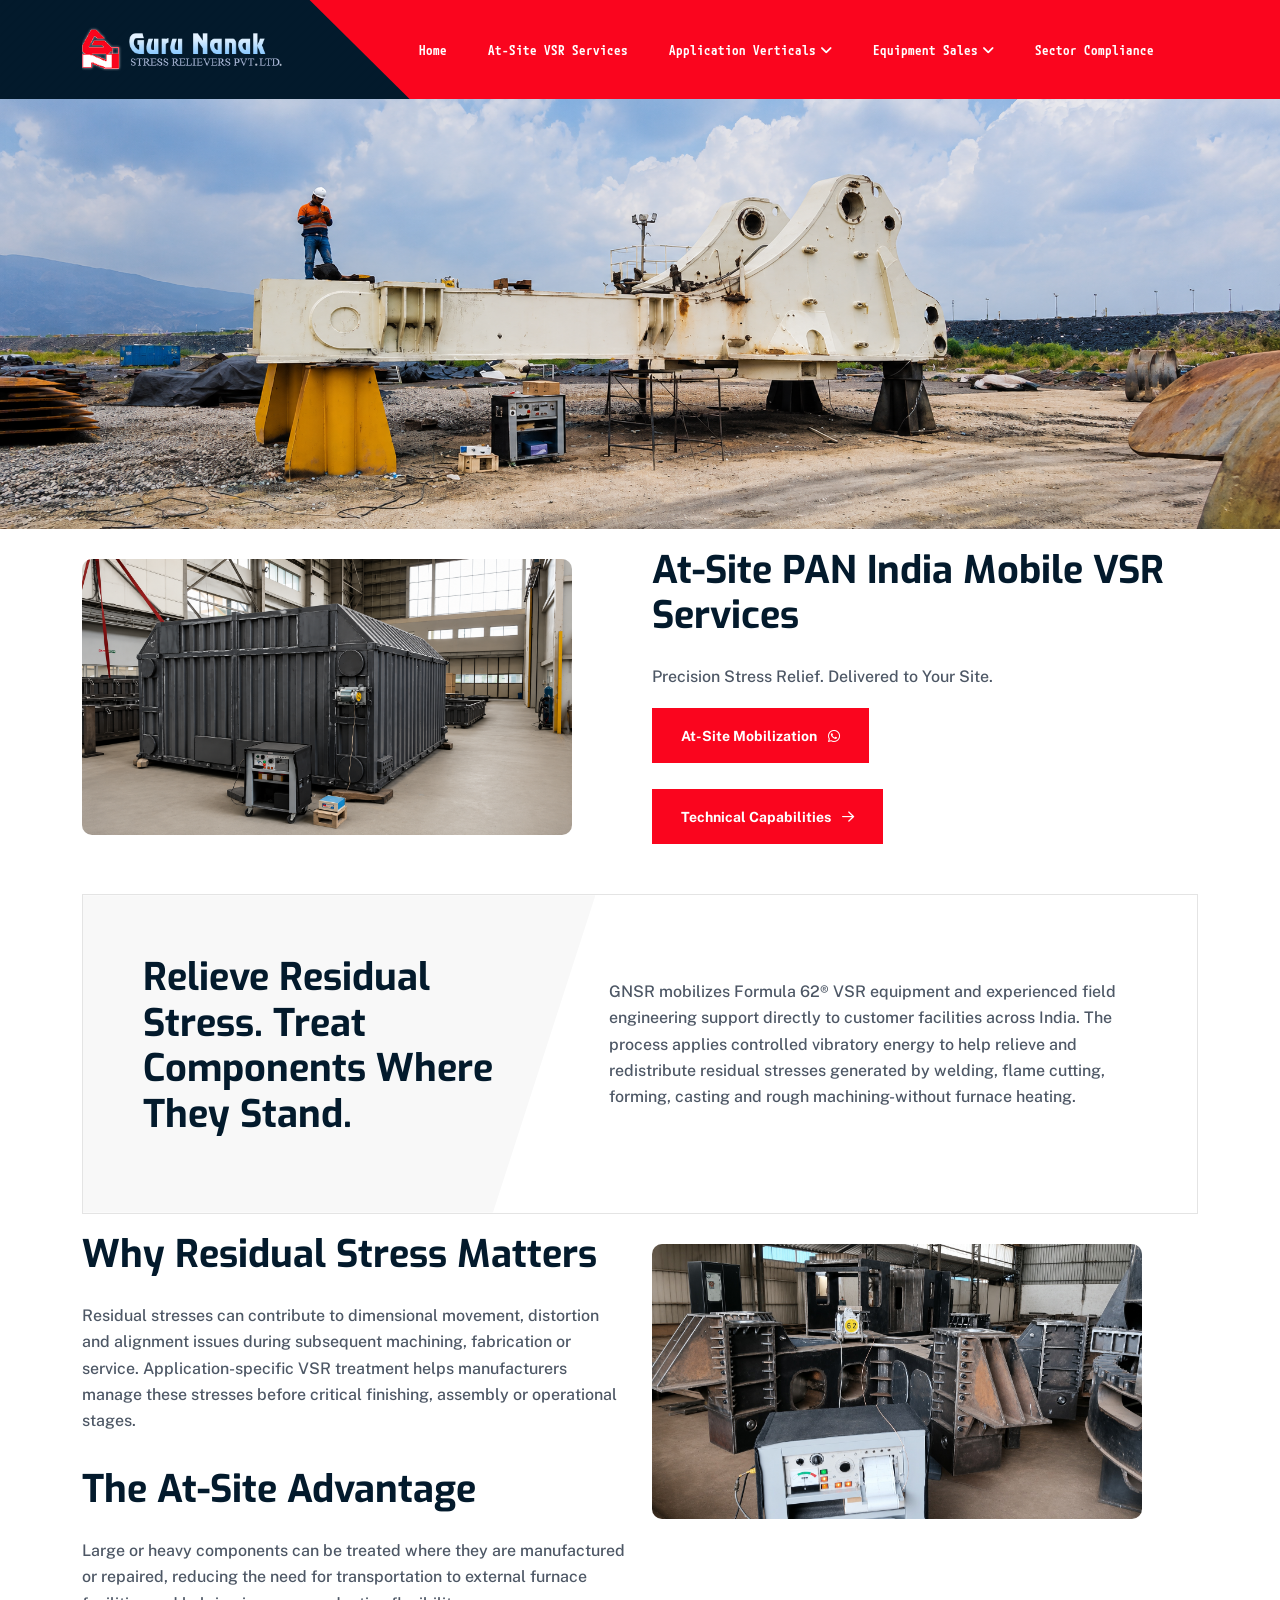
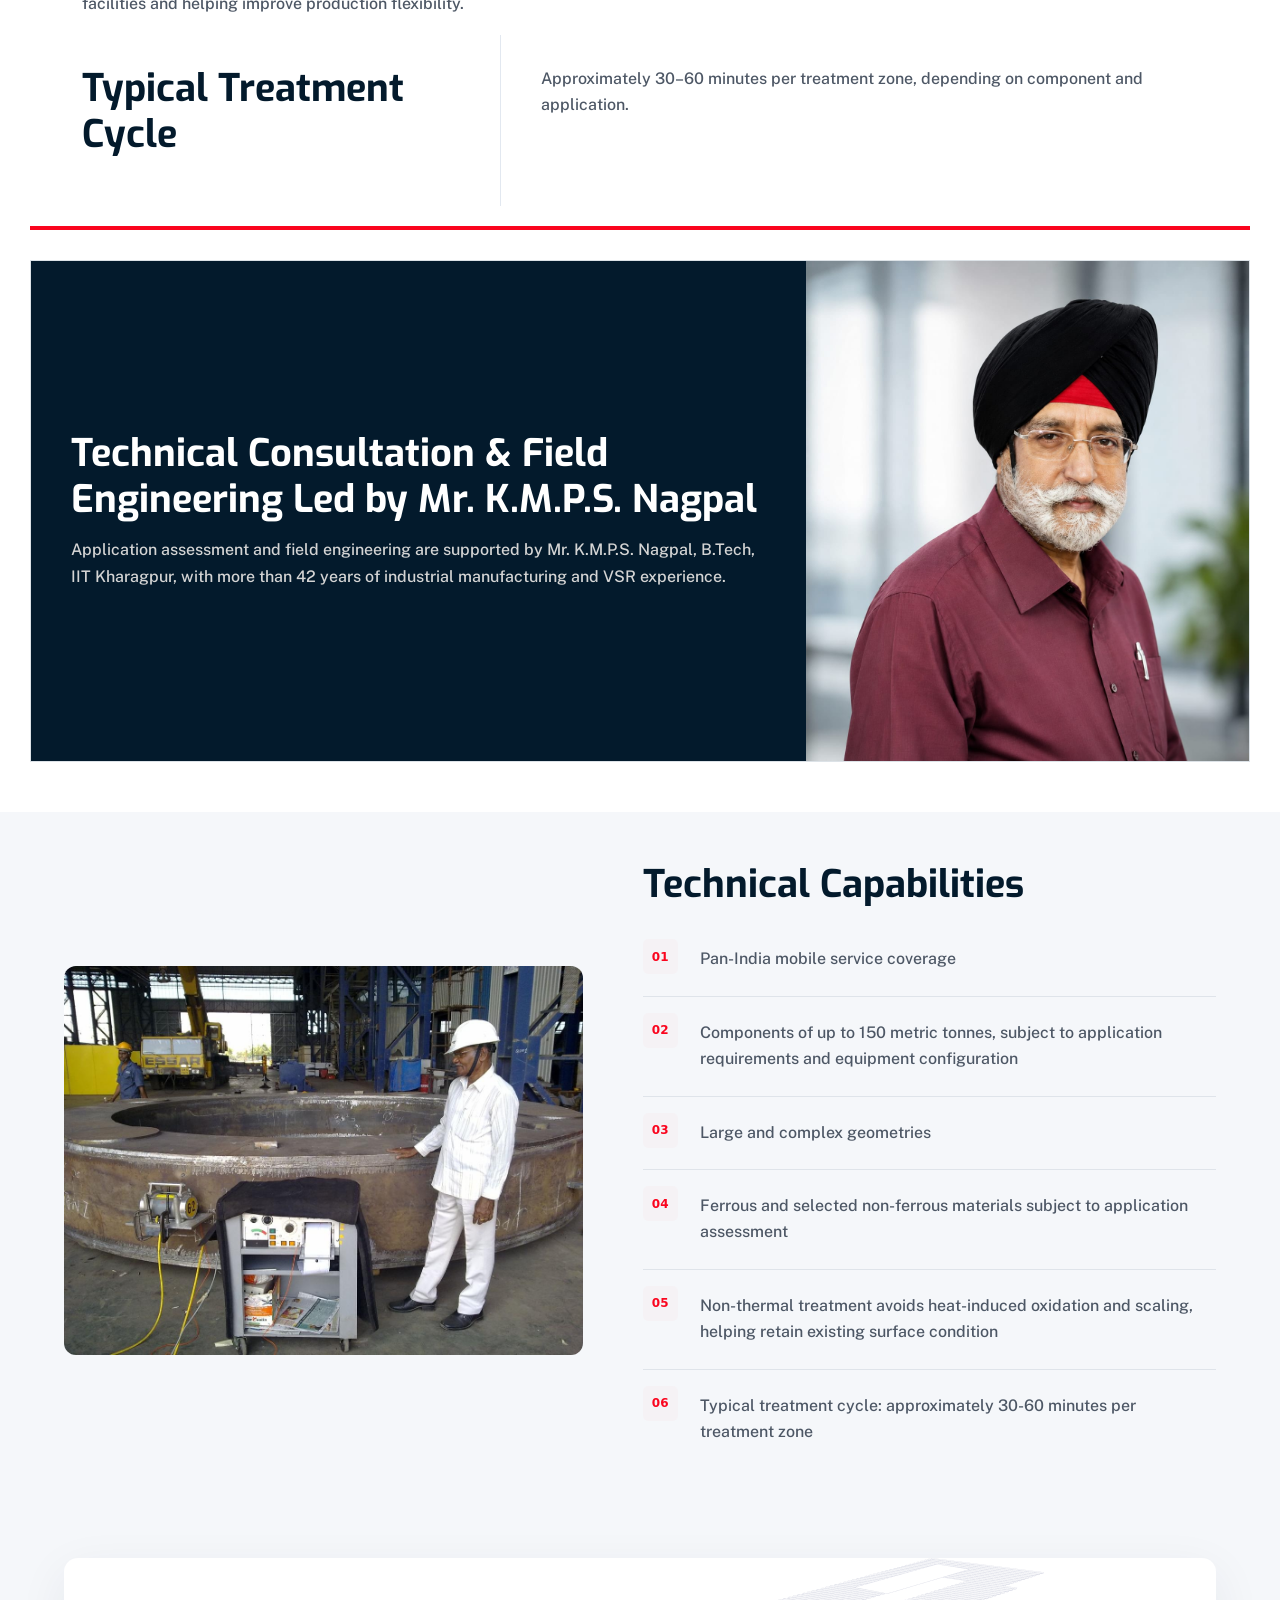
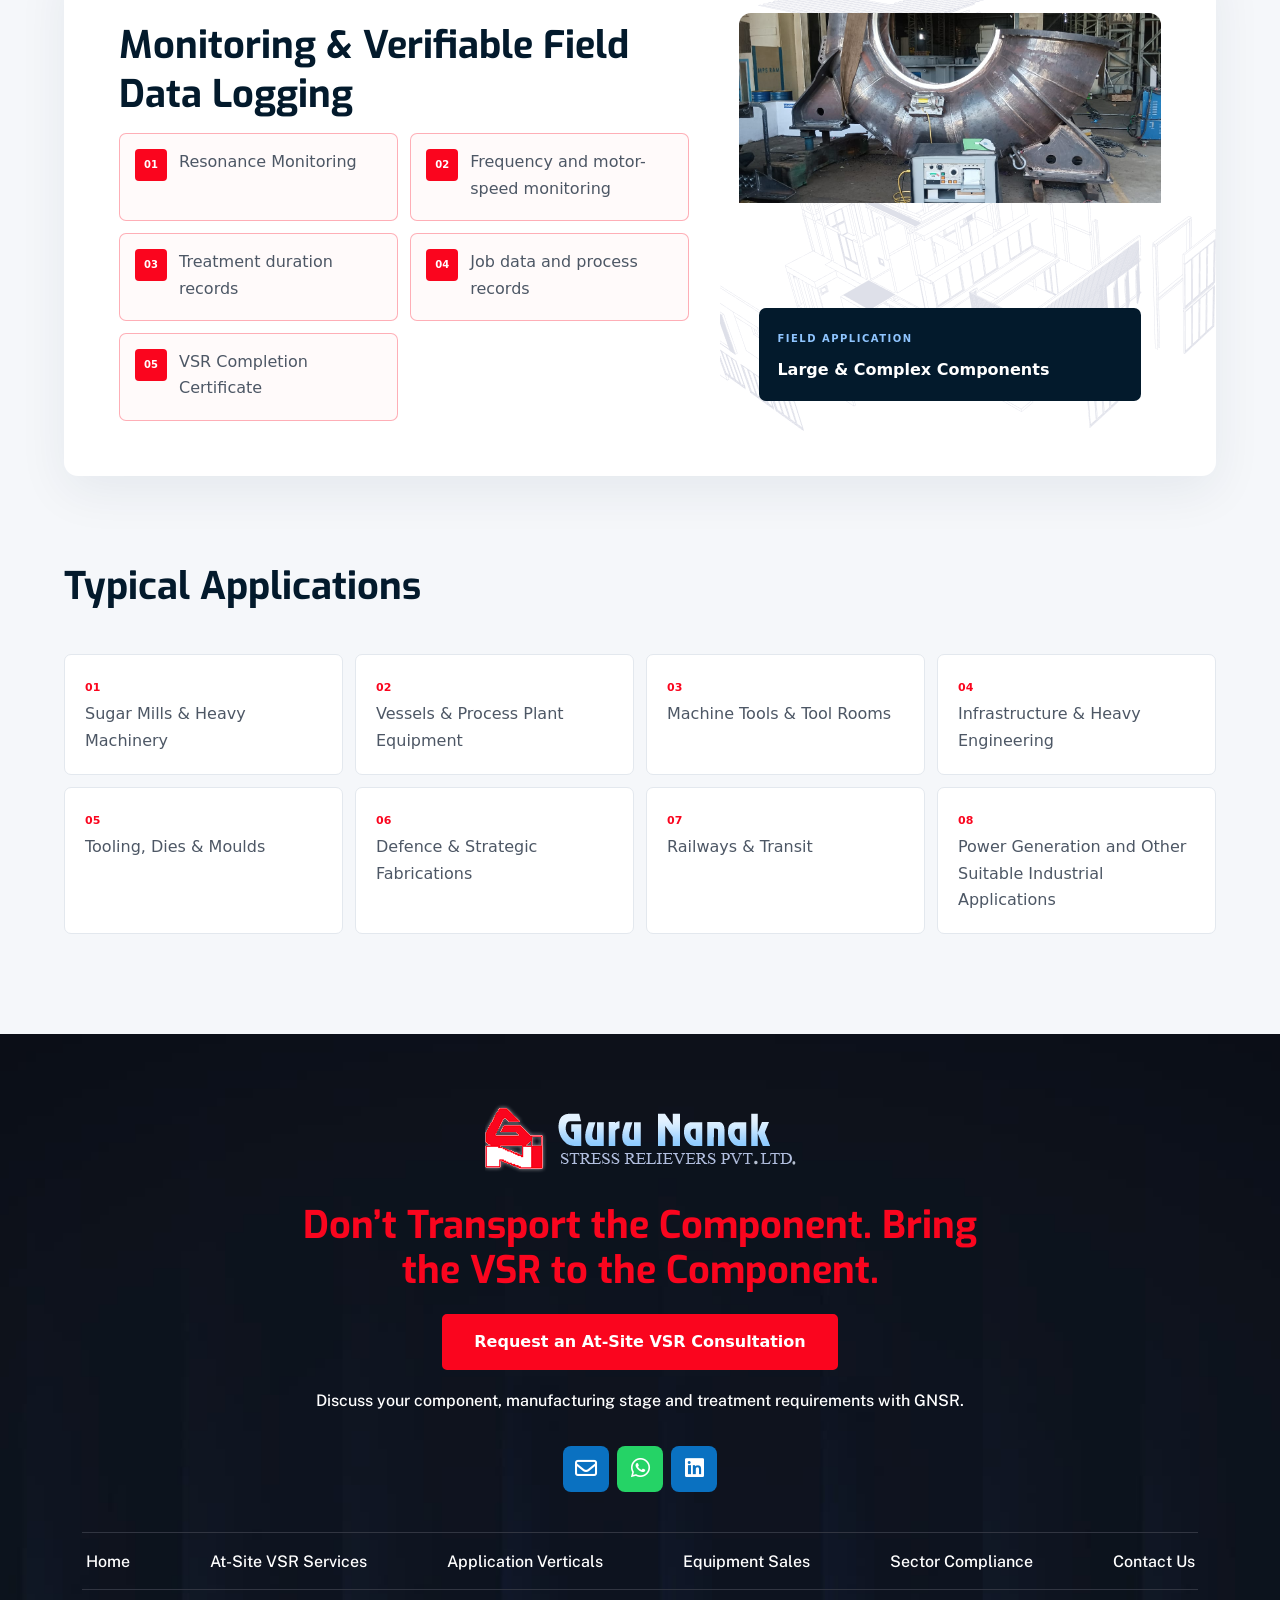
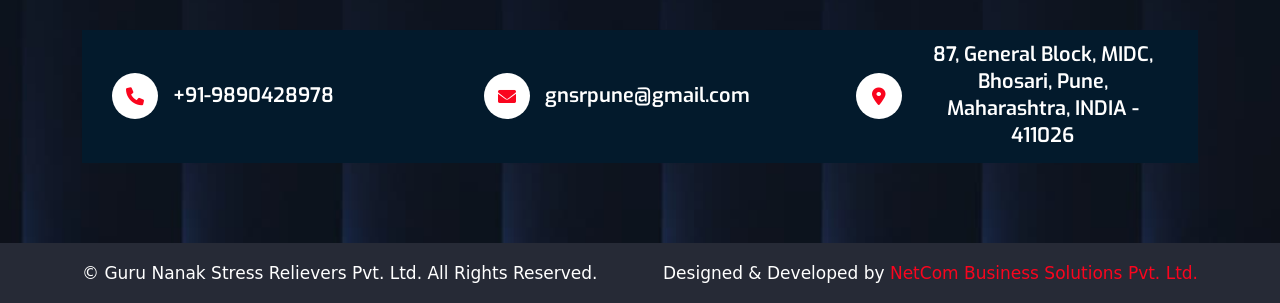
==== commit 26760cfc: "first commit" ====
--- a/at-site-vsr-services.html
+++ b/at-site-vsr-services.html
@@ -278,7 +278,7 @@
         </div>
       </div>
     </header>
-    <div class="breadcumb-wrapper breadcumb-wrapper_at-site">
+    <!-- <div class="breadcumb-wrapper breadcumb-wrapper_at-site"> -->
       <!-- <div class="container">
         <div class="breadcumb-content">
           <h1 class="breadcumb-title">About Us</h1>
@@ -293,7 +293,15 @@
           </div>
         </div>
       </div> -->
-    </div>
+    <!-- </div> -->
+
+<div class="single-banner">
+    <img 
+        src="assets/img/GNSR_FINAL_DESIGNER_IMAGE_PACKAGE/04_AT_SITE_VSR/at-site-banner.png"
+        class="img-fluid"
+        alt="banner"
+    >
+</div>
 
     <div class="space-bottom site_vsr" id="about-sec">
       <div class="container">
--- a/assets/css/style.css
+++ b/assets/css/style.css
@@ -10302,9 +10302,22 @@
   }
 }
 
+/* Large Desktop: 1200px and above */
+@media (min-width: 1200px) {
+    .breadcumb-wrapper {
+        padding: 245px 0 !important;
+    }
+}
+
+@media (min-width: 1120px) {
+    .breadcumb-wrapper {
+        padding: 200px 0 !important;
+    }
+}
+
 @media (max-width: 991px) {
   .breadcumb-wrapper {
-    padding: 154px 0;
+    padding: 154px 0 !important;
   }
 
   .breadcumb-menu {
@@ -10324,7 +10337,7 @@
 
 @media (max-width: 767px) {
   .breadcumb-wrapper {
-    padding: 63px 0;
+    padding: 110px 0 !important;
   }
 
   .breadcumb-title {
@@ -10335,6 +10348,10 @@
 @media (max-width: 575px) {
   .breadcumb-title {
     font-size: 32px;
+  }
+
+  .breadcumb-wrapper {
+    padding: 95px 0 !important;
   }
 }
 
@@ -10948,6 +10965,10 @@
   .blog-single .blog-title {
     font-size: 30px;
   }
+
+      .breadcumb-wrapper {
+        padding: 235px 0 !important;
+    }
 }
 
 @media (max-width: 1199px) {
@@ -11076,6 +11097,10 @@
   .wp-block-quote cite:before {
     width: 20px;
   }
+
+      .breadcumb-wrapper {
+        padding: 70px 0 !important;
+    }
 }
 
 .th-comment-form {
@@ -11806,6 +11831,10 @@
     font-size: 32px;
     max-width: 100%;
   }
+
+      .breadcumb-wrapper {
+        padding: 75px 0 !important;
+    }
 }
 
 @media (max-width: 375px) {
@@ -22372,6 +22401,13 @@
   }
 }
 
+/* Screens 480px and below */
+@media (max-width: 480px) {
+    .breadcumb-wrapper {
+        padding: 75px 0 !important;
+    }
+}
+
 @media (max-width: 991px) {
   .feature-grid-wrap {
     grid-template-columns: repeat(1, 1fr);
@@ -37813,7 +37849,7 @@
 .hero-10 .th-hero-slide {
   position: relative;
   height: 100%;
-  /* min-height: 850px; */
+  min-height: 600px;
   display: flex;
   align-items: center;
   overflow: hidden;
@@ -42452,3 +42488,87 @@
     object-fit: contain;
     transition: transform 0.5s ease;
 }
+
+
+
+
+
+/* ===== SINGLE BANNER ===== */
+
+.single-banner{
+    width: 100%;
+    /* margin-top: 100px; */
+    overflow: hidden;
+    /* border-radius: 40px 40px 0 0; */
+    position: relative;
+    background: #fff;
+}
+
+/* ===== IMAGE ===== */
+
+.single-banner img{
+    width: 100%;
+    /* height: auto; */
+    display: block;
+    object-fit: cover;
+}
+
+/* ===== LARGE SCREEN ===== */
+
+@media (min-width: 1400px){
+
+  /* .single-banner{
+    margin-top: 120px;
+  } */
+
+    .single-banner img{
+       width: 100%;
+        object-fit: contain;
+    }
+}
+
+/* ===== LAPTOP ===== */
+
+@media (max-width: 1200px){
+
+    /* .single-banner{
+        border-radius: 30px 30px 0 0;
+    } */
+
+    .single-banner img{
+        width: 100%;
+        object-fit: contain;
+        background: #fff;
+    }
+}
+
+/* ===== TABLET ===== */
+
+@media (max-width: 992px){
+
+    /* .single-banner{
+        margin-top: 80px;
+        border-radius: 25px 25px 0 0;
+    } */
+
+    .single-banner img{
+        width: 100%;
+        object-fit: contain;
+    }
+}
+
+/* ===== MOBILE ===== */
+
+@media (max-width: 576px){
+
+    /* .single-banner{
+        margin-top: 70px;
+        border-radius: 18px 18px 0 0;
+    } */
+
+    .single-banner img{
+        width: 100%;
+        height: auto;
+        object-fit: contain;
+    }
+}
